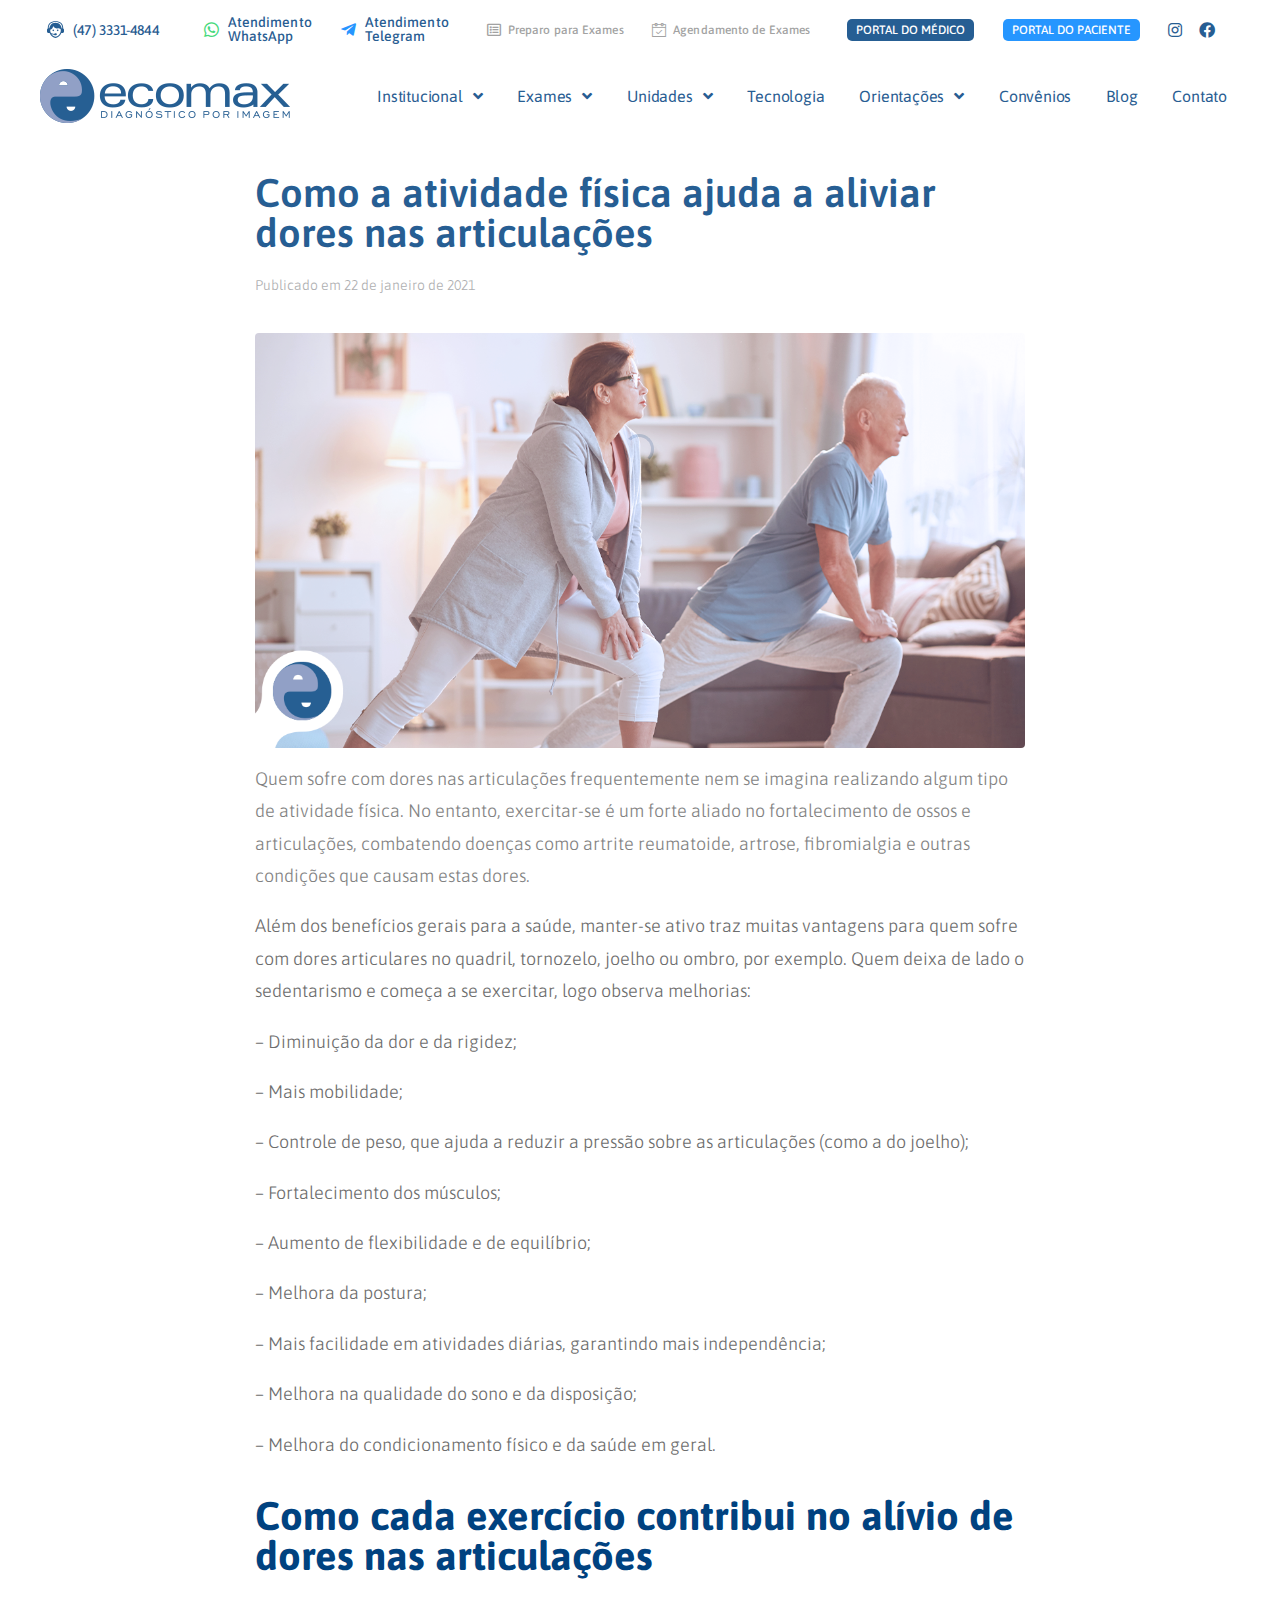
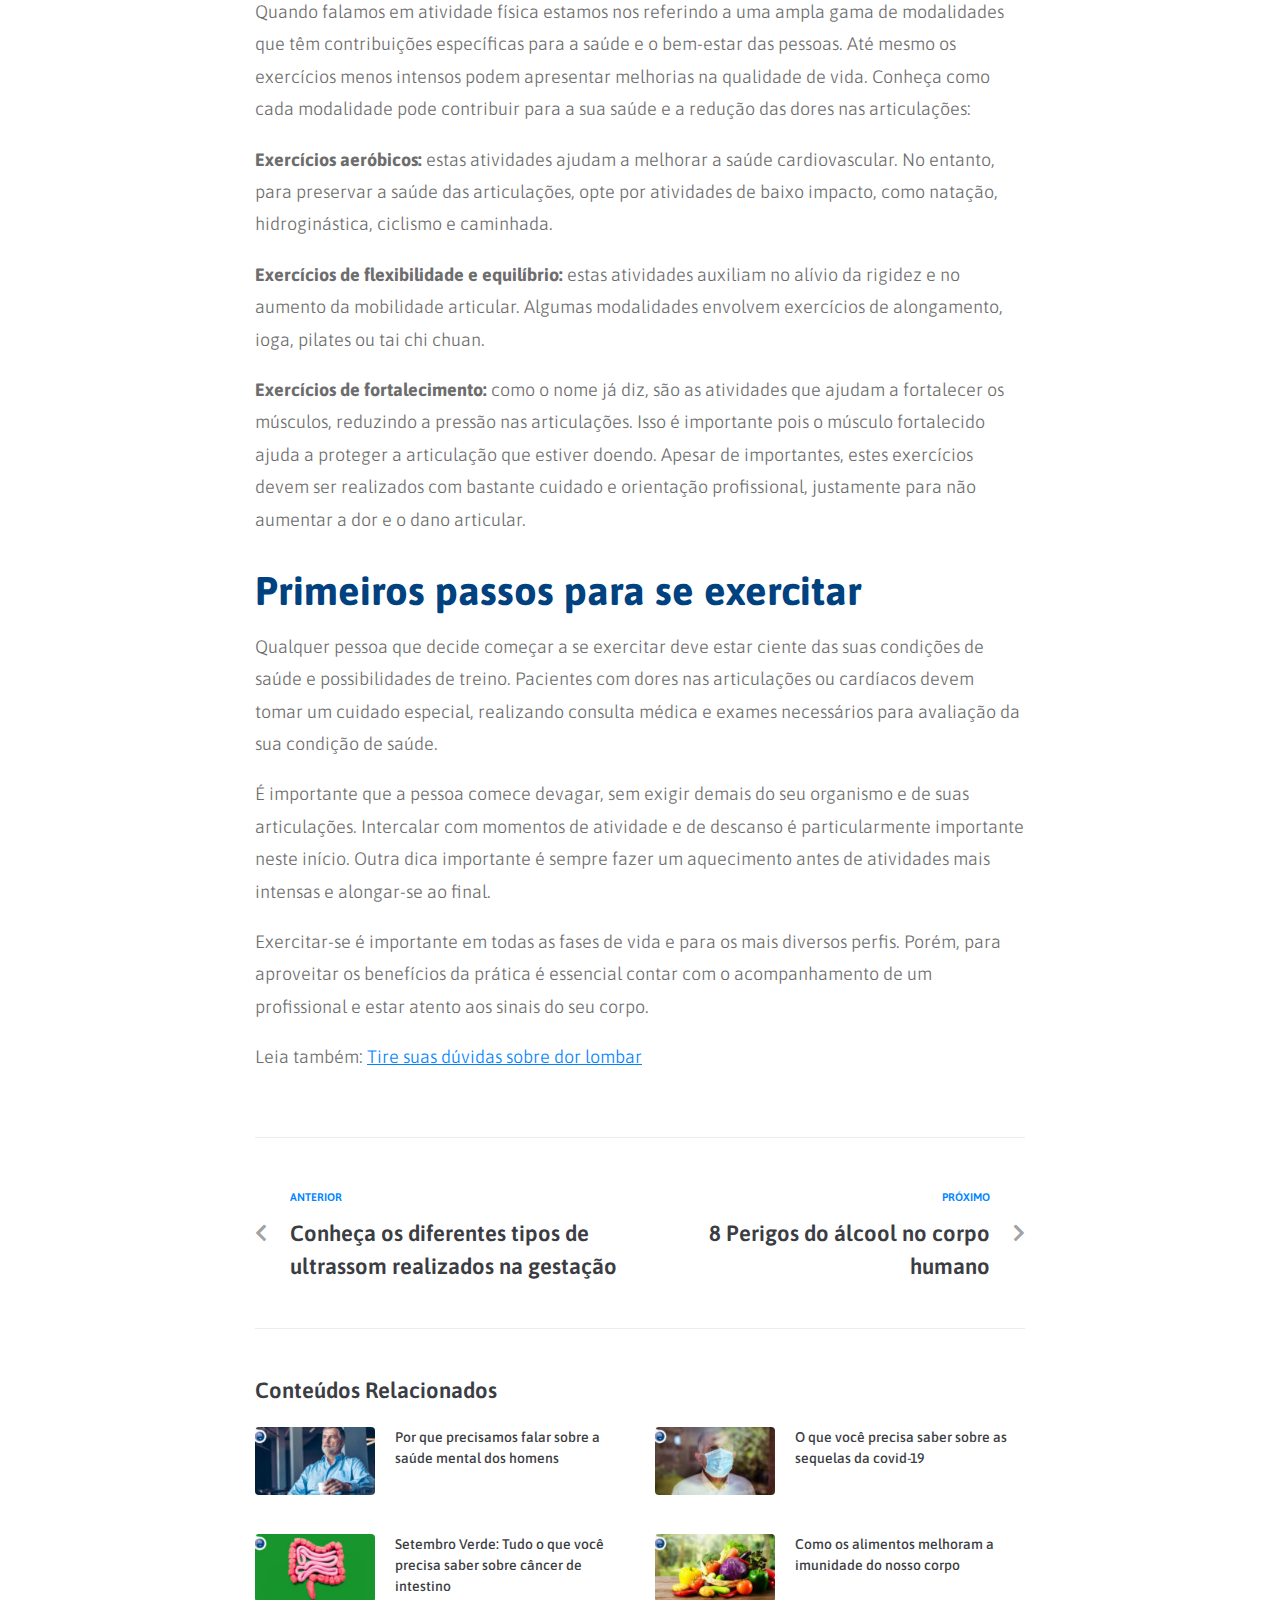
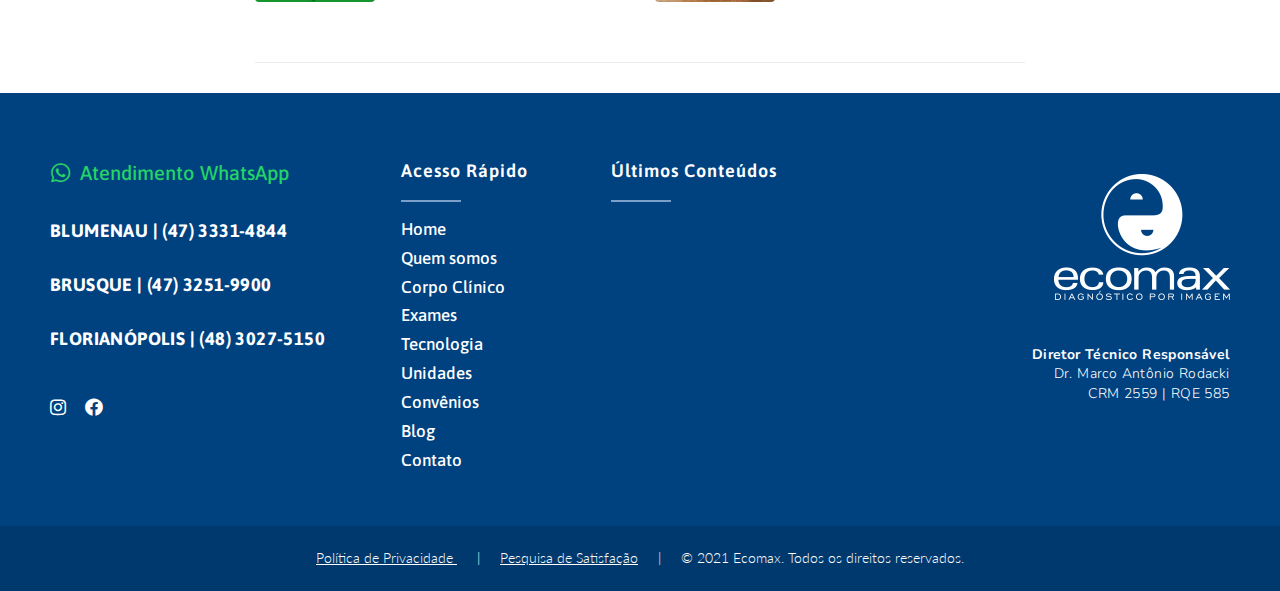
==== index.html @ 087c6f79 "added" ====
<!DOCTYPE html>
<html lang="pt-BR">
<head>
<meta charset="UTF-8">
<link rel="profile" href="https://gmpg.org/xfn/11">
<link rel="pingback" href="https://ecomax-cdi.com.br/xmlrpc.php">

<meta name="viewport" content="width=device-width, initial-scale=1" />
<meta name='robots' content='index, follow, max-image-preview:large, max-snippet:-1, max-video-preview:-1' />

	<title>Como a atividade física ajuda a aliviar dores nas articulações &ndash; Ecomax</title>
	<meta name="description" content="Quem sofre com dores nas articulações frequentemente nem se imagina realizando algum tipo de atividade física. No entanto, exercitar-se é um forte aliado no fortalecimento de ossos e articulações, combatendo doenças como artrite reumatoide, artrose, fibromialgia e outras condições que causam estas dores." />
	<link rel="canonical" href="index.html" />
	<meta property="og:locale" content="pt_BR" />
	<meta property="og:type" content="article" />
	<meta property="og:title" content="Como a atividade física ajuda a aliviar dores nas articulações &ndash; Ecomax" />
	<meta property="og:description" content="Quem sofre com dores nas articulações frequentemente nem se imagina realizando algum tipo de atividade física. No entanto, exercitar-se é um forte aliado no fortalecimento de ossos e articulações, combatendo doenças como artrite reumatoide, artrose, fibromialgia e outras condições que causam estas dores." />
	<meta property="og:site_name" content="Ecomax" />
	<meta property="article:published_time" content="2021-01-22T14:00:34+00:00" />
	<meta property="article:modified_time" content="2021-11-12T20:05:14+00:00" />
	<meta property="og:image" content="https://ecomax-cdi.com.br/wp-content/uploads/2021/01/2407.365-Exercicios-fisicos-e-saude-das-articulacoes-DestacadaV2APROVADO.png" />
	<meta property="og:image:width" content="1200" />
	<meta property="og:image:height" content="630" />
	<meta name="twitter:card" content="summary_large_image" />
	<meta name="twitter:label1" content="Escrito por" />
	<meta name="twitter:data1" content="blog-ecomax" />
	<meta name="twitter:label2" content="Est. tempo de leitura" />
	<meta name="twitter:data2" content="3 minutos" />
	<script type="application/ld+json" class="yoast-schema-graph">{"@context":"https://schema.org","@graph":[{"@type":"WebSite","@id":"https://ecomax-cdi.com.br/#website","url":"https://ecomax-cdi.com.br/","name":"Ecomax","description":"Diagn\u00f3stico por Imagem","potentialAction":[{"@type":"SearchAction","target":{"@type":"EntryPoint","urlTemplate":"https://ecomax-cdi.com.br/?s={search_term_string}"},"query-input":"required name=search_term_string"}],"inLanguage":"pt-BR"},{"@type":"ImageObject","@id":"https://ecomax-cdi.com.br/blog/como-a-atividade-fisica-ajuda-a-aliviar-dores-nas-articulacoes/#primaryimage","inLanguage":"pt-BR","url":"https://ecomax-cdi.com.br/wp-content/uploads/2021/01/2407.365-Exercicios-fisicos-e-saude-das-articulacoes-DestacadaV2APROVADO.png","contentUrl":"https://ecomax-cdi.com.br/wp-content/uploads/2021/01/2407.365-Exercicios-fisicos-e-saude-das-articulacoes-DestacadaV2APROVADO.png","width":1200,"height":630},{"@type":"WebPage","@id":"https://ecomax-cdi.com.br/blog/como-a-atividade-fisica-ajuda-a-aliviar-dores-nas-articulacoes/#webpage","url":"https://ecomax-cdi.com.br/blog/como-a-atividade-fisica-ajuda-a-aliviar-dores-nas-articulacoes/","name":"Como a atividade f\u00edsica ajuda a aliviar dores nas articula\u00e7\u00f5es &ndash; Ecomax","isPartOf":{"@id":"https://ecomax-cdi.com.br/#website"},"primaryImageOfPage":{"@id":"https://ecomax-cdi.com.br/blog/como-a-atividade-fisica-ajuda-a-aliviar-dores-nas-articulacoes/#primaryimage"},"datePublished":"2021-01-22T14:00:34+00:00","dateModified":"2021-11-12T20:05:14+00:00","author":{"@id":"https://ecomax-cdi.com.br/#/schema/person/6e5e1899a365f74d37b5eb1abf1fe47c"},"description":"Quem sofre com dores nas articula\u00e7\u00f5es frequentemente nem se imagina realizando algum tipo de atividade f\u00edsica. No entanto, exercitar-se \u00e9 um forte aliado no fortalecimento de ossos e articula\u00e7\u00f5es, combatendo doen\u00e7as como artrite reumatoide, artrose, fibromialgia e outras condi\u00e7\u00f5es que causam estas dores.","breadcrumb":{"@id":"https://ecomax-cdi.com.br/blog/como-a-atividade-fisica-ajuda-a-aliviar-dores-nas-articulacoes/#breadcrumb"},"inLanguage":"pt-BR","potentialAction":[{"@type":"ReadAction","target":["https://ecomax-cdi.com.br/blog/como-a-atividade-fisica-ajuda-a-aliviar-dores-nas-articulacoes/"]}]},{"@type":"BreadcrumbList","@id":"https://ecomax-cdi.com.br/blog/como-a-atividade-fisica-ajuda-a-aliviar-dores-nas-articulacoes/#breadcrumb","itemListElement":[{"@type":"ListItem","position":1,"name":"In\u00edcio","item":"https://ecomax-cdi.com.br/"},{"@type":"ListItem","position":2,"name":"Blog","item":"https://ecomax-cdi.com.br/blog/"},{"@type":"ListItem","position":3,"name":"Como a atividade f\u00edsica ajuda a aliviar dores nas articula\u00e7\u00f5es"}]},{"@type":"Person","@id":"https://ecomax-cdi.com.br/#/schema/person/6e5e1899a365f74d37b5eb1abf1fe47c","name":"blog-ecomax","url":"https://ecomax-cdi.com.br/blog/author/blog-ecomax/"}]}</script>
	

	<!-- Google Tag Manager -->
<script>(function(w,d,s,l,i){w[l]=w[l]||[];w[l].push({'gtm.start':
	new Date().getTime(),event:'gtm.js'});var f=d.getElementsByTagName(s)[0],
	j=d.createElement(s),dl=l!='dataLayer'?'&l='+l:'';j.async=true;j.src=
	'https://www.googletagmanager.com/gtm.js?id='+i+dl;f.parentNode.insertBefore(j,f);
	})(window,document,'script','dataLayer','GTM-KR2MFXG');</script>
	<!-- End Google Tag Manager -->


<link rel='dns-prefetch' href='https://fonts.googleapis.com/' />
<link rel='dns-prefetch' href='https://s.w.org/' />
<link rel="alternate" type="application/rss+xml" title="Feed para Ecomax &raquo;" href="https://ecomax-cdi.com.br/feed/" />
<link rel="alternate" type="application/rss+xml" title="Feed de comentários para Ecomax &raquo;" href="https://ecomax-cdi.com.br/comments/feed/" />
<link rel="alternate" type="application/rss+xml" title="Feed de comentários para Ecomax &raquo; Como a atividade física ajuda a aliviar dores nas articulações" href="feed/index.html" />
		<script type="text/javascript">
			window._wpemojiSettings = {"baseUrl":"https:\/\/s.w.org\/images\/core\/emoji\/13.1.0\/72x72\/","ext":".png","svgUrl":"https:\/\/s.w.org\/images\/core\/emoji\/13.1.0\/svg\/","svgExt":".svg","source":{"concatemoji":"https:\/\/ecomax-cdi.com.br\/wp-includes\/js\/wp-emoji-release.min.js?ver=5.8.2"}};
			!function(e,a,t){var n,r,o,i=a.createElement("canvas"),p=i.getContext&&i.getContext("2d");function s(e,t){var a=String.fromCharCode;p.clearRect(0,0,i.width,i.height),p.fillText(a.apply(this,e),0,0);e=i.toDataURL();return p.clearRect(0,0,i.width,i.height),p.fillText(a.apply(this,t),0,0),e===i.toDataURL()}function c(e){var t=a.createElement("script");t.src=e,t.defer=t.type="text/javascript",a.getElementsByTagName("head")[0].appendChild(t)}for(o=Array("flag","emoji"),t.supports={everything:!0,everythingExceptFlag:!0},r=0;r<o.length;r++)t.supports[o[r]]=function(e){if(!p||!p.fillText)return!1;switch(p.textBaseline="top",p.font="600 32px Arial",e){case"flag":return s([127987,65039,8205,9895,65039],[127987,65039,8203,9895,65039])?!1:!s([55356,56826,55356,56819],[55356,56826,8203,55356,56819])&&!s([55356,57332,56128,56423,56128,56418,56128,56421,56128,56430,56128,56423,56128,56447],[55356,57332,8203,56128,56423,8203,56128,56418,8203,56128,56421,8203,56128,56430,8203,56128,56423,8203,56128,56447]);case"emoji":return!s([10084,65039,8205,55357,56613],[10084,65039,8203,55357,56613])}return!1}(o[r]),t.supports.everything=t.supports.everything&&t.supports[o[r]],"flag"!==o[r]&&(t.supports.everythingExceptFlag=t.supports.everythingExceptFlag&&t.supports[o[r]]);t.supports.everythingExceptFlag=t.supports.everythingExceptFlag&&!t.supports.flag,t.DOMReady=!1,t.readyCallback=function(){t.DOMReady=!0},t.supports.everything||(n=function(){t.readyCallback()},a.addEventListener?(a.addEventListener("DOMContentLoaded",n,!1),e.addEventListener("load",n,!1)):(e.attachEvent("onload",n),a.attachEvent("onreadystatechange",function(){"complete"===a.readyState&&t.readyCallback()})),(n=t.source||{}).concatemoji?c(n.concatemoji):n.wpemoji&&n.twemoji&&(c(n.twemoji),c(n.wpemoji)))}(window,document,window._wpemojiSettings);
		</script>
		<style type="text/css">
img.wp-smiley,
img.emoji {
	display: inline !important;
	border: none !important;
	box-shadow: none !important;
	height: 1em !important;
	width: 1em !important;
	margin: 0 .07em !important;
	vertical-align: -0.1em !important;
	background: none !important;
	padding: 0 !important;
}
</style>
	<link rel='stylesheet' id='wp-block-library-css'  href='dist/block-library/style.min.css@ver=5.8.2.css' type='text/css' media='all' />
<link rel='stylesheet' id='contact-form-7-css'  href='contact-form-7/includes/css/styles.css@ver=5.5.2.css' type='text/css' media='all' />
<link rel='stylesheet' id='essential-grid-plugin-settings-css'  href='essential-grid/public/assets/css/settings.css@ver=3.0.4.css' type='text/css' media='all' />
<link rel='stylesheet' id='tp-fontello-css'  href='essential-grid/public/assets/font/fontello/css/fontello.css@ver=3.0.4.css' type='text/css' media='all' />
<link rel='stylesheet' id='rs-plugin-settings-css'  href='revslider/public/assets/css/rs6.css@ver=6.2.22.css' type='text/css' media='all' />
<style id='rs-plugin-settings-inline-css' type='text/css'>
#rs-demo-id {}
</style>
<link rel='stylesheet' id='monstroid2-parent-theme-style-css'  href='monstroid2/style.css@ver=5.8.2.css' type='text/css' media='all' />
<link rel='stylesheet' id='font-awesome-css'  href='elementor/assets/lib/font-awesome/css/font-awesome.min.css@ver=4.7.0.css' type='text/css' media='all' />
<link rel='stylesheet' id='magnific-popup-css'  href='monstroid2/assets/lib/magnific-popup/magnific-popup.min.css@ver=1.1.0.css' type='text/css' media='all' />
<link rel='stylesheet' id='jquery-swiper-css'  href='monstroid2/assets/lib/swiper/swiper.min.css@ver=4.3.3.css' type='text/css' media='all' />
<link rel='stylesheet' id='monstroid2-theme-style-css'  href='monstroid2-child/style.css@ver=1.1.9.css' type='text/css' media='all' />
<style id='monstroid2-theme-style-inline-css' type='text/css'>
/* #Typography */body {font-style: normal;font-weight: 300;font-size: 19px;line-height: 1.8;font-family: Asap, sans-serif;letter-spacing: 0px;text-align: left;color: #6d6d6d;}h1,.h1-style {font-style: normal;font-weight: 600;font-size: 32px;line-height: 1;font-family: Asap, sans-serif;letter-spacing: 0px;text-align: inherit;color: #004280;}h2,.h2-style {font-style: normal;font-weight: 600;font-size: 24px;line-height: 1;font-family: Asap, sans-serif;letter-spacing: 0px;text-align: inherit;color: #004280;}h3,.h3-style {font-style: normal;font-weight: 600;font-size: 21px;line-height: 1;font-family: Asap, sans-serif;letter-spacing: 0px;text-align: inherit;color: #004280;}h4,.h4-style {font-style: normal;font-weight: 600;font-size: 22px;line-height: 1.5;font-family: Asap, sans-serif;letter-spacing: 0px;text-align: inherit;color: #3b3d42;}h5,.h5-style {font-style: normal;font-weight: 600;font-size: 20px;line-height: 1.5;font-family: Asap, sans-serif;letter-spacing: 0px;text-align: inherit;color: #3b3d42;}h6,.h6-style {font-style: normal;font-weight: 500;font-size: 14px;line-height: 1.5;font-family: Asap, sans-serif;letter-spacing: 0px;text-align: inherit;color: #3b3d42;}@media (min-width: 1200px) {h1,.h1-style { font-size: 52px; }h2,.h2-style { font-size: 40px; }h3,.h3-style { font-size: 28px; }}a,h1 a:hover,h2 a:hover,h3 a:hover,h4 a:hover,h5 a:hover,h6 a:hover { color: #0084ff; }a:hover { color: #004280; }blockquote {color: #004280;}/* #Header */.site-header__wrap {background-color: #ffffff;background-repeat: repeat;background-position: center top;background-attachment: scroll;;}/* ##Top Panel */.top-panel {color: #a1a2a4;background-color: #ffffff;}/* #Main Menu */.main-navigation {font-style: normal;font-weight: 400;font-size: 14px;line-height: 1.4;font-family: Roboto, sans-serif;letter-spacing: 0px;}.main-navigation a,.menu-item-has-children:before {color: #a1a2a4;}.main-navigation a:hover,.main-navigation .current_page_item>a,.main-navigation .current-menu-item>a,.main-navigation .current_page_ancestor>a,.main-navigation .current-menu-ancestor>a {color: #004280;}/* #Mobile Menu */.mobile-menu-toggle-button {color: #ffffff;background-color: #004280;}/* #Social */.social-list a {color: #a1a2a4;}.social-list a:hover {color: #004280;}/* #Breadcrumbs */.breadcrumbs_item {font-style: normal;font-weight: 400;font-size: 11px;line-height: 1.5;font-family: Roboto, sans-serif;letter-spacing: 0px;}.breadcrumbs_item_sep,.breadcrumbs_item_link {color: #a1a2a4;}.breadcrumbs_item_link:hover {color: #004280;}/* #Post navigation */.post-navigation i {color: #a1a2a4;}.post-navigation .nav-links a:hover .post-title,.post-navigation .nav-links a:hover .nav-text {color: #0084ff;}.post-navigation .nav-links a:hover i {color: #004280;}/* #Pagination */.pagination .page-numbers,.page-links > span,.page-links > a {color: #a1a2a4;}.pagination a.page-numbers:hover,.pagination .page-numbers.current,.page-links > a:hover,.page-links > span {color: #004280;}.pagination .next,.pagination .prev {color: #0084ff;}.pagination .next:hover,.pagination .prev:hover {color: #004280;}/* #Button Appearance Styles (regular scheme) */.btn,button,input[type='button'],input[type='reset'],input[type='submit'] {font-style: normal;font-weight: 900;font-size: 11px;line-height: 1;font-family: Roboto, sans-serif;letter-spacing: 1px;color: #ffffff;background-color: #004280;}.btn:hover,button:hover,input[type='button']:hover,input[type='reset']:hover,input[type='submit']:hover,input[type='reset']:hover {color: #ffffff;background-color: rgb(38,104,166);}.btn.invert-button {color: #ffffff;}.btn.invert-button:hover {color: #ffffff;border-color: #004280;background-color: #004280;}input,optgroup,select,textarea {font-size: 19px;}/* #Comment, Contact, Password Forms */.comment-form .submit,.wpcf7-submit,.post-password-form label + input {font-style: normal;font-weight: 900;font-size: 11px;line-height: 1;font-family: Roboto, sans-serif;letter-spacing: 1px;color: #ffffff;background-color: #004280;}.comment-form .submit:hover,.wpcf7-submit:hover,.post-password-form label + input:hover {color: #ffffff;background-color: rgb(38,104,166);}.comment-reply-title {font-style: normal;font-weight: 600;font-size: 22px;line-height: 1.5;font-family: Asap, sans-serif;letter-spacing: 0px;color: #3b3d42;}/* Cookies consent */.comment-form-cookies-consent input[type='checkbox']:checked ~ label[for=wp-comment-cookies-consent]:before {color: #ffffff;border-color: #004280;background-color: #004280;}/* #Comment Reply Link */#cancel-comment-reply-link {color: #0084ff;}#cancel-comment-reply-link:hover {color: #004280;}/* #Comment item */.comment-body .fn {font-style: normal;font-weight: 500;font-size: 14px;line-height: 1.5;font-family: Asap, sans-serif;letter-spacing: 0px;color: #3b3d42;}.comment-date__time {color: #a1a2a4;}.comment-reply-link {font-style: normal;font-weight: 900;font-size: 11px;line-height: 1;font-family: Roboto, sans-serif;letter-spacing: 1px;}/* #Input Placeholders */::-webkit-input-placeholder { color: #a1a2a4; }::-moz-placeholder{ color: #a1a2a4; }:-moz-placeholder{ color: #a1a2a4; }:-ms-input-placeholder{ color: #a1a2a4; }/* #Entry Meta */.posted-on,.cat-links,.byline,.tags-links {color: #a1a2a4;}.comments-button {color: #a1a2a4;}.comments-button:hover {color: #ffffff;background-color: #004280;}.btn-style .post-categories a {color: #ffffff;background-color: #004280;}.btn-style .post-categories a:hover {color: #ffffff;background-color: rgb(38,104,166);}.sticky-label {color: #ffffff;background-color: #004280;}/* Posts List Item Invert */.invert-hover.has-post-thumbnail:hover,.invert-hover.has-post-thumbnail:hover .posted-on,.invert-hover.has-post-thumbnail:hover .cat-links,.invert-hover.has-post-thumbnail:hover .byline,.invert-hover.has-post-thumbnail:hover .tags-links,.invert-hover.has-post-thumbnail:hover .entry-meta,.invert-hover.has-post-thumbnail:hover a,.invert-hover.has-post-thumbnail:hover .btn-icon,.invert-item.has-post-thumbnail,.invert-item.has-post-thumbnail .posted-on,.invert-item.has-post-thumbnail .cat-links,.invert-item.has-post-thumbnail .byline,.invert-item.has-post-thumbnail .tags-links,.invert-item.has-post-thumbnail .entry-meta,.invert-item.has-post-thumbnail a,.invert-item.has-post-thumbnail .btn:hover,.invert-item.has-post-thumbnail .btn-style .post-categories a:hover,.invert,.invert .entry-title,.invert a,.invert .byline,.invert .posted-on,.invert .cat-links,.invert .tags-links {color: #ffffff;}.invert-hover.has-post-thumbnail:hover a:hover,.invert-hover.has-post-thumbnail:hover .btn-icon:hover,.invert-item.has-post-thumbnail a:hover,.invert a:hover {color: #0084ff;}.invert-hover.has-post-thumbnail .btn,.invert-item.has-post-thumbnail .comments-button,.posts-list--default.list-style-v10 .invert.default-item .comments-button{color: #ffffff;background-color: #004280;}.invert-hover.has-post-thumbnail .btn:hover,.invert-item.has-post-thumbnail .comments-button:hover,.posts-list--default.list-style-v10 .invert.default-item .comments-button:hover {color: #0084ff;background-color: #ffffff;}/* Default Posts List */.list-style-v8 .comments-link {color: #a1a2a4;}.list-style-v8 .comments-link:hover {color: #004280;}/* Creative Posts List */.creative-item .entry-title a:hover {color: #0084ff;}.list-style-default .creative-item a,.creative-item .btn-icon {color: #a1a2a4;}.list-style-default .creative-item a:hover,.creative-item .btn-icon:hover {color: #0084ff;}.list-style-default .creative-item .btn,.list-style-default .creative-item .btn:hover,.list-style-default .creative-item .comments-button:hover {color: #ffffff;}.creative-item__title-first-letter {font-style: normal;font-weight: 600;font-family: Asap, sans-serif;color: #004280;}.posts-list--creative.list-style-v10 .creative-item:before {background-color: #004280;box-shadow: 0px 0px 0px 8px rgba(0,66,128,0.25);}.posts-list--creative.list-style-v10 .creative-item__post-date {font-style: normal;font-weight: 600;font-size: 22px;line-height: 1.5;font-family: Asap, sans-serif;letter-spacing: 0px;color: #0084ff;}.posts-list--creative.list-style-v10 .creative-item__post-date a {color: #0084ff;}.posts-list--creative.list-style-v10 .creative-item__post-date a:hover {color: #004280;}/* Creative Posts List style-v2 */.list-style-v2 .creative-item .entry-title,.list-style-v9 .creative-item .entry-title {font-style: normal;font-weight: 600;font-size: 22px;line-height: 1.5;font-family: Asap, sans-serif;letter-spacing: 0px;}/* Image Post Format */.post_format-post-format-image .post-thumbnail__link:before {color: #ffffff;background-color: #004280;}/* Gallery Post Format */.post_format-post-format-gallery .swiper-button-prev,.post_format-post-format-gallery .swiper-button-next {color: #a1a2a4;}.post_format-post-format-gallery .swiper-button-prev:hover,.post_format-post-format-gallery .swiper-button-next:hover {color: #004280;}/* Link Post Format */.post_format-post-format-quote .post-format-quote {color: #ffffff;background-color: #004280;}.post_format-post-format-quote .post-format-quote:before {color: #004280;background-color: #ffffff;}/* Post Author */.post-author__title a {color: #0084ff;}.post-author__title a:hover {color: #004280;}.invert .post-author__title a {color: #ffffff;}.invert .post-author__title a:hover {color: #0084ff;}/* Single Post */.single-post blockquote {border-color: #004280;}.single-post:not(.post-template-single-layout-4):not(.post-template-single-layout-7) .tags-links a:hover {color: #ffffff;border-color: #004280;background-color: #004280;}.single-header-3 .post-author .byline,.single-header-4 .post-author .byline,.single-header-5 .post-author .byline {font-style: normal;font-weight: 600;font-size: 22px;line-height: 1.5;font-family: Asap, sans-serif;letter-spacing: 0px;}.single-header-8,.single-header-10 .entry-header {background-color: #004280;}.single-header-8.invert a:hover,.single-header-10.invert a:hover {color: rgba(255,255,255,0.5);}.single-header-3 a.comments-button,.single-header-10 a.comments-button {border: 1px solid #ffffff;}.single-header-3 a.comments-button:hover,.single-header-10 a.comments-button:hover {color: #0084ff;background-color: #ffffff;}/* Page preloader */.page-preloader {border-top-color: #004280;border-right-color: #004280;}/* Logo */.site-logo__link,.site-logo__link:hover {color: #004280;}/* Page title */.page-title {font-style: normal;font-weight: 600;font-size: 24px;line-height: 1;font-family: Asap, sans-serif;letter-spacing: 0px;color: #004280;}@media (min-width: 1200px) {.page-title { font-size: 40px; }}/* Grid Posts List */.posts-list.list-style-v3 .comments-link {border-color: #0084ff;}.posts-list.list-style-v4 .comments-link {color: #a1a2a4;}.posts-list.list-style-v4 .posts-list__item.grid-item .grid-item-wrap .comments-link{background-color: #ffffff;}.posts-list.list-style-v4 .posts-list__item.grid-item .grid-item-wrap .comments-link:hover {color: #ffffff;background-color: #0084ff;}/* Posts List Grid Item Invert */.grid-item-wrap.invert,.grid-item-wrap.invert .posted-on,.grid-item-wrap.invert .cat-links,.grid-item-wrap.invert .byline,.grid-item-wrap.invert .tags-links,.grid-item-wrap.invert .entry-meta,.grid-item-wrap.invert a,.grid-item-wrap.invert .btn-icon,.grid-item-wrap.invert .comments-button {color: #ffffff;}/* Posts List Grid-5 Item Invert */.list-style-v5 .grid-item-wrap.invert .posted-on,.list-style-v5 .grid-item-wrap.invert .cat-links,.list-style-v5 .grid-item-wrap.invert .byline,.list-style-v5 .grid-item-wrap.invert .tags-links,.list-style-v5 .grid-item-wrap.invert .posted-on a,.list-style-v5 .grid-item-wrap.invert .cat-links a,.list-style-v5 .grid-item-wrap.invert .tags-links a,.list-style-v5 .grid-item-wrap.invert .byline a,.list-style-v5 .grid-item-wrap.invert .comments-link,.list-style-v5 .grid-item-wrap.invert .entry-title a:hover {color: #004280;}.list-style-v5 .grid-item-wrap.invert .posted-on a:hover,.list-style-v5 .grid-item-wrap.invert .cat-links a:hover,.list-style-v5 .grid-item-wrap.invert .tags-links a:hover,.list-style-v5 .grid-item-wrap.invert .byline a:hover,.list-style-v5 .grid-item-wrap.invert .comments-link:hover {color: #ffffff;}/* Posts List Grid-6 Item Invert */.posts-list.list-style-v6 .posts-list__item.grid-item .grid-item-wrap .cat-links a,.posts-list.list-style-v7 .posts-list__item.grid-item .grid-item-wrap .cat-links a {color: #ffffff;background-color: #0084ff;}.posts-list.list-style-v6 .posts-list__item.grid-item .grid-item-wrap .cat-links a:hover,.posts-list.list-style-v7 .posts-list__item.grid-item .grid-item-wrap .cat-links a:hover {color: #ffffff;background-color: rgb(38,104,166);}.posts-list.list-style-v9 .posts-list__item.grid-item .grid-item-wrap .entry-header .entry-title {font-weight : 300;}/* Grid 7 */.list-style-v7 .grid-item-wrap.invert .posted-on a:hover,.list-style-v7 .grid-item-wrap.invert .cat-links a:hover,.list-style-v7 .grid-item-wrap.invert .tags-links a:hover,.list-style-v7 .grid-item-wrap.invert .byline a:hover,.list-style-v7 .grid-item-wrap.invert .comments-link:hover,.list-style-v7 .grid-item-wrap.invert .entry-title a:hover,.list-style-v6 .grid-item-wrap.invert .posted-on a:hover,.list-style-v6 .grid-item-wrap.invert .cat-links a:hover,.list-style-v6 .grid-item-wrap.invert .tags-links a:hover,.list-style-v6 .grid-item-wrap.invert .byline a:hover,.list-style-v6 .grid-item-wrap.invert .comments-link:hover,.list-style-v6 .grid-item-wrap.invert .entry-title a:hover {color: #004280;}.list-style-v7 .grid-item-wrap.invert .posted-on,.list-style-v7 .grid-item-wrap.invert .cat-links,.list-style-v7 .grid-item-wrap.invert .byline,.list-style-v7 .grid-item-wrap.invert .tags-links,.list-style-v7 .grid-item-wrap.invert .posted-on a,.list-style-v7 .grid-item-wrap.invert .cat-links a,.list-style-v7 .grid-item-wrap.invert .tags-links a,.list-style-v7 .grid-item-wrap.invert .byline a,.list-style-v7 .grid-item-wrap.invert .comments-link,.list-style-v7 .grid-item-wrap.invert .entry-title a,.list-style-v7 .grid-item-wrap.invert .entry-content p,.list-style-v6 .grid-item-wrap.invert .posted-on,.list-style-v6 .grid-item-wrap.invert .cat-links,.list-style-v6 .grid-item-wrap.invert .byline,.list-style-v6 .grid-item-wrap.invert .tags-links,.list-style-v6 .grid-item-wrap.invert .posted-on a,.list-style-v6 .grid-item-wrap.invert .cat-links a,.list-style-v6 .grid-item-wrap.invert .tags-links a,.list-style-v6 .grid-item-wrap.invert .byline a,.list-style-v6 .grid-item-wrap.invert .comments-link,.list-style-v6 .grid-item-wrap.invert .entry-title a,.list-style-v6 .grid-item-wrap.invert .entry-content p {color: #ffffff;}.posts-list.list-style-v7 .grid-item .grid-item-wrap .entry-footer .comments-link:hover,.posts-list.list-style-v6 .grid-item .grid-item-wrap .entry-footer .comments-link:hover,.posts-list.list-style-v6 .posts-list__item.grid-item .grid-item-wrap .btn:hover,.posts-list.list-style-v7 .posts-list__item.grid-item .grid-item-wrap .btn:hover {color: #004280;border-color: #004280;}.posts-list.list-style-v10 .grid-item-inner .space-between-content .comments-link {color: #a1a2a4;}.posts-list.list-style-v10 .grid-item-inner .space-between-content .comments-link:hover {color: #004280;}.posts-list.list-style-v10 .posts-list__item.justify-item .justify-item-inner .entry-title a {color: #6d6d6d;}.posts-list.posts-list--vertical-justify.list-style-v10 .posts-list__item.justify-item .justify-item-inner .entry-title a:hover{color: #ffffff;background-color: #004280;}.posts-list.list-style-v5 .posts-list__item.justify-item .justify-item-inner.invert .cat-links a:hover,.posts-list.list-style-v8 .posts-list__item.justify-item .justify-item-inner.invert .cat-links a:hover {color: #ffffff;background-color: rgb(38,104,166);}.posts-list.list-style-v5 .posts-list__item.justify-item .justify-item-inner.invert .cat-links a,.posts-list.list-style-v8 .posts-list__item.justify-item .justify-item-inner.invert .cat-links a{color: #ffffff;background-color: #0084ff;}.list-style-v8 .justify-item-inner.invert .posted-on,.list-style-v8 .justify-item-inner.invert .cat-links,.list-style-v8 .justify-item-inner.invert .byline,.list-style-v8 .justify-item-inner.invert .tags-links,.list-style-v8 .justify-item-inner.invert .posted-on a,.list-style-v8 .justify-item-inner.invert .cat-links a,.list-style-v8 .justify-item-inner.invert .tags-links a,.list-style-v8 .justify-item-inner.invert .byline a,.list-style-v8 .justify-item-inner.invert .comments-link,.list-style-v8 .justify-item-inner.invert .entry-title a,.list-style-v8 .justify-item-inner.invert .entry-content p,.list-style-v5 .justify-item-inner.invert .posted-on,.list-style-v5 .justify-item-inner.invert .cat-links,.list-style-v5 .justify-item-inner.invert .byline,.list-style-v5 .justify-item-inner.invert .tags-links,.list-style-v5 .justify-item-inner.invert .posted-on a,.list-style-v5 .justify-item-inner.invert .cat-links a,.list-style-v5 .justify-item-inner.invert .tags-links a,.list-style-v5 .justify-item-inner.invert .byline a,.list-style-v5 .justify-item-inner.invert .comments-link,.list-style-v5 .justify-item-inner.invert .entry-title a,.list-style-v5 .justify-item-inner.invert .entry-content p,.list-style-v4 .justify-item-inner.invert .posted-on:hover,.list-style-v4 .justify-item-inner.invert .cat-links,.list-style-v4 .justify-item-inner.invert .byline,.list-style-v4 .justify-item-inner.invert .tags-links,.list-style-v4 .justify-item-inner.invert .posted-on a,.list-style-v4 .justify-item-inner.invert .cat-links a,.list-style-v4 .justify-item-inner.invert .tags-links a,.list-style-v4 .justify-item-inner.invert .byline a,.list-style-v4 .justify-item-inner.invert .comments-link,.list-style-v4 .justify-item-inner.invert .entry-title a,.list-style-v4 .justify-item-inner.invert .entry-content p {color: #ffffff;}.list-style-v8 .justify-item-inner.invert .posted-on a:hover,.list-style-v8 .justify-item-inner.invert .cat-links a:hover,.list-style-v8 .justify-item-inner.invert .tags-links a:hover,.list-style-v8 .justify-item-inner.invert .byline a:hover,.list-style-v8 .justify-item-inner.invert .comments-link:hover,.list-style-v8 .justify-item-inner.invert .entry-title a:hover,.list-style-v5 .justify-item-inner.invert .posted-on a:hover,.list-style-v5 .justify-item-inner.invert .cat-links a:hover,.list-style-v5 .justify-item-inner.invert .tags-links a:hover,.list-style-v5 .justify-item-inner.invert .byline a:hover,.list-style-v5 .justify-item-inner.invert .entry-title a:hover,.list-style-v4 .justify-item-inner.invert .posted-on a,.list-style-v4 .justify-item-inner.invert .cat-links a:hover,.list-style-v4 .justify-item-inner.invert .tags-links a:hover,.list-style-v4 .justify-item-inner.invert .byline a:hover,.list-style-v4 .justify-item-inner.invert .comments-link:hover,.list-style-v4 .justify-item-inner.invert .entry-title a:hover{color: #004280;}.posts-list.list-style-v5 .justify-item .justify-item-wrap .entry-footer .comments-link:hover {border-color: #004280;}.list-style-v4 .justify-item-inner.invert .btn:hover,.list-style-v6 .justify-item-wrap.invert .btn:hover,.list-style-v8 .justify-item-inner.invert .btn:hover {color: #ffffff;}.posts-list.posts-list--vertical-justify.list-style-v5 .posts-list__item.justify-item .justify-item-wrap .entry-footer .comments-link:hover,.posts-list.posts-list--vertical-justify.list-style-v5 .posts-list__item.justify-item .justify-item-wrap .entry-footer .btn:hover {color: #004280;border-color: #004280;}/* masonry Posts List */.posts-list.list-style-v3 .comments-link {border-color: #0084ff;}.posts-list.list-style-v4 .comments-link {color: #a1a2a4;}.posts-list.list-style-v4 .posts-list__item.masonry-item .masonry-item-wrap .comments-link{background-color: #ffffff;}.posts-list.list-style-v4 .posts-list__item.masonry-item .masonry-item-wrap .comments-link:hover {color: #ffffff;background-color: #0084ff;}/* Posts List masonry Item Invert */.masonry-item-wrap.invert,.masonry-item-wrap.invert .posted-on,.masonry-item-wrap.invert .cat-links,.masonry-item-wrap.invert .byline,.masonry-item-wrap.invert .tags-links,.masonry-item-wrap.invert .entry-meta,.masonry-item-wrap.invert a,.masonry-item-wrap.invert .btn-icon,.masonry-item-wrap.invert .comments-button {color: #ffffff;}/* Posts List masonry-5 Item Invert */.list-style-v5 .masonry-item-wrap.invert .posted-on,.list-style-v5 .masonry-item-wrap.invert .cat-links,.list-style-v5 .masonry-item-wrap.invert .byline,.list-style-v5 .masonry-item-wrap.invert .tags-links,.list-style-v5 .masonry-item-wrap.invert .posted-on a,.list-style-v5 .masonry-item-wrap.invert .cat-links a,.list-style-v5 .masonry-item-wrap.invert .tags-links a,.list-style-v5 .masonry-item-wrap.invert .byline a,.list-style-v5 .masonry-item-wrap.invert .comments-link,.list-style-v5 .masonry-item-wrap.invert .entry-title a:hover {color: #004280;}.list-style-v5 .masonry-item-wrap.invert .posted-on a:hover,.list-style-v5 .masonry-item-wrap.invert .cat-links a:hover,.list-style-v5 .masonry-item-wrap.invert .tags-links a:hover,.list-style-v5 .masonry-item-wrap.invert .byline a:hover,.list-style-v5 .masonry-item-wrap.invert .comments-link:hover {color: #ffffff;}.posts-list.list-style-v10 .masonry-item-inner .space-between-content .comments-link {color: #a1a2a4;}.posts-list.list-style-v10 .masonry-item-inner .space-between-content .comments-link:hover {color: #004280;}.widget_recent_entries a,.widget_recent_comments a {font-style: normal;font-weight: 500;font-size: 14px;line-height: 1.5;font-family: Asap, sans-serif;letter-spacing: 0px;color: #3b3d42;}.widget_recent_entries a:hover,.widget_recent_comments a:hover {color: #0084ff;}.widget_recent_entries .post-date,.widget_recent_comments .recentcomments {color: #a1a2a4;}.widget_recent_comments .comment-author-link a {color: #a1a2a4;}.widget_recent_comments .comment-author-link a:hover {color: #0084ff;}.widget_calendar th,.widget_calendar caption {color: #004280;}.widget_calendar tbody td a {color: #6d6d6d;}.widget_calendar tbody td a:hover {color: #ffffff;background-color: #004280;}.widget_calendar tfoot td a {color: #a1a2a4;}.widget_calendar tfoot td a:hover {color: #004280;}/* Preloader */.jet-smart-listing-wrap.jet-processing + div.jet-smart-listing-loading,div.wpcf7 .ajax-loader {border-top-color: #004280;border-right-color: #004280;}/*--------------------------------------------------------------## Ecwid Plugin Styles--------------------------------------------------------------*//* Product Title, Product Price amount */html#ecwid_html body#ecwid_body .ec-size .ec-wrapper .ec-store .grid-product__title-inner,html#ecwid_html body#ecwid_body .ec-size .ec-wrapper .ec-store .grid__products .grid-product__image ~ .grid-product__price .grid-product__price-amount,html#ecwid_html body#ecwid_body .ec-size .ec-wrapper .ec-store .grid__products .grid-product__image ~ .grid-product__title .grid-product__price-amount,html#ecwid_html body#ecwid_body .ec-size .ec-store .grid__products--medium-items.grid__products--layout-center .grid-product__price-compare,html#ecwid_html body#ecwid_body .ec-size .ec-store .grid__products--medium-items .grid-product__details,html#ecwid_html body#ecwid_body .ec-size .ec-store .grid__products--medium-items .grid-product__sku,html#ecwid_html body#ecwid_body .ec-size .ec-store .grid__products--medium-items .grid-product__sku-hover,html#ecwid_html body#ecwid_body .ec-size .ec-store .grid__products--medium-items .grid-product__tax,html#ecwid_html body#ecwid_body .ec-size .ec-wrapper .ec-store .form__msg,html#ecwid_html body#ecwid_body .ec-size.ec-size--l .ec-wrapper .ec-store h1,html#ecwid_html body#ecwid_body.page .ec-size .ec-wrapper .ec-store .product-details__product-title,html#ecwid_html body#ecwid_body.page .ec-size .ec-wrapper .ec-store .product-details__product-price,html#ecwid_html body#ecwid_body .ec-size .ec-wrapper .ec-store .product-details-module__title,html#ecwid_html body#ecwid_body .ec-size .ec-wrapper .ec-store .ec-cart-summary__row--total .ec-cart-summary__title,html#ecwid_html body#ecwid_body .ec-size .ec-wrapper .ec-store .ec-cart-summary__row--total .ec-cart-summary__price,html#ecwid_html body#ecwid_body .ec-size .ec-wrapper .ec-store .grid__categories * {font-style: normal;font-weight: 500;line-height: 1.5;font-family: Asap, sans-serif;letter-spacing: 0px;}html#ecwid_html body#ecwid_body .ecwid .ec-size .ec-wrapper .ec-store .product-details__product-description {font-style: normal;font-weight: 300;font-size: 19px;line-height: 1.8;font-family: Asap, sans-serif;letter-spacing: 0px;text-align: left;color: #6d6d6d;}html#ecwid_html body#ecwid_body .ec-size .ec-wrapper .ec-store .grid-product__title-inner,html#ecwid_html body#ecwid_body .ec-size .ec-wrapper .ec-store .grid__products .grid-product__image ~ .grid-product__price .grid-product__price-amount,html#ecwid_html body#ecwid_body .ec-size .ec-wrapper .ec-store .grid__products .grid-product__image ~ .grid-product__title .grid-product__price-amount,html#ecwid_html body#ecwid_body .ec-size .ec-store .grid__products--medium-items.grid__products--layout-center .grid-product__price-compare,html#ecwid_html body#ecwid_body .ec-size .ec-store .grid__products--medium-items .grid-product__details,html#ecwid_html body#ecwid_body .ec-size .ec-store .grid__products--medium-items .grid-product__sku,html#ecwid_html body#ecwid_body .ec-size .ec-store .grid__products--medium-items .grid-product__sku-hover,html#ecwid_html body#ecwid_body .ec-size .ec-store .grid__products--medium-items .grid-product__tax,html#ecwid_html body#ecwid_body .ec-size .ec-wrapper .ec-store .product-details-module__title,html#ecwid_html body#ecwid_body.page .ec-size .ec-wrapper .ec-store .product-details__product-price,html#ecwid_html body#ecwid_body.page .ec-size .ec-wrapper .ec-store .product-details__product-title,html#ecwid_html body#ecwid_body .ec-size .ec-wrapper .ec-store .form-control__text,html#ecwid_html body#ecwid_body .ec-size .ec-wrapper .ec-store .form-control__textarea,html#ecwid_html body#ecwid_body .ec-size .ec-wrapper .ec-store .ec-link,html#ecwid_html body#ecwid_body .ec-size .ec-wrapper .ec-store .ec-link:visited,html#ecwid_html body#ecwid_body .ec-size .ec-wrapper .ec-store input[type="radio"].form-control__radio:checked+.form-control__radio-view::after {color: #0084ff;}html#ecwid_html body#ecwid_body .ec-size .ec-wrapper .ec-store .ec-link:hover {color: #004280;}/* Product Title, Price small state */html#ecwid_html body#ecwid_body .ec-size .ec-wrapper .ec-store .grid__products--small-items .grid-product__title-inner,html#ecwid_html body#ecwid_body .ec-size .ec-wrapper .ec-store .grid__products--small-items .grid-product__price-hover .grid-product__price-amount,html#ecwid_html body#ecwid_body .ec-size .ec-wrapper .ec-store .grid__products--small-items .grid-product__image ~ .grid-product__price .grid-product__price-amount,html#ecwid_html body#ecwid_body .ec-size .ec-wrapper .ec-store .grid__products--small-items .grid-product__image ~ .grid-product__title .grid-product__price-amount,html#ecwid_html body#ecwid_body .ec-size .ec-wrapper .ec-store .grid__products--small-items.grid__products--layout-center .grid-product__price-compare,html#ecwid_html body#ecwid_body .ec-size .ec-wrapper .ec-store .grid__products--small-items .grid-product__details,html#ecwid_html body#ecwid_body .ec-size .ec-wrapper .ec-store .grid__products--small-items .grid-product__sku,html#ecwid_html body#ecwid_body .ec-size .ec-wrapper .ec-store .grid__products--small-items .grid-product__sku-hover,html#ecwid_html body#ecwid_body .ec-size .ec-wrapper .ec-store .grid__products--small-items .grid-product__tax {font-size: 12px;}/* Product Title, Price medium state */html#ecwid_html body#ecwid_body .ec-size .ec-wrapper .ec-store .grid__products--medium-items .grid-product__title-inner,html#ecwid_html body#ecwid_body .ec-size .ec-wrapper .ec-store .grid__products--medium-items .grid-product__price-hover .grid-product__price-amount,html#ecwid_html body#ecwid_body .ec-size .ec-wrapper .ec-store .grid__products--medium-items .grid-product__image ~ .grid-product__price .grid-product__price-amount,html#ecwid_html body#ecwid_body .ec-size .ec-wrapper .ec-store .grid__products--medium-items .grid-product__image ~ .grid-product__title .grid-product__price-amount,html#ecwid_html body#ecwid_body .ec-size .ec-wrapper .ec-store .grid__products--medium-items.grid__products--layout-center .grid-product__price-compare,html#ecwid_html body#ecwid_body .ec-size .ec-wrapper .ec-store .grid__products--medium-items .grid-product__details,html#ecwid_html body#ecwid_body .ec-size .ec-wrapper .ec-store .grid__products--medium-items .grid-product__sku,html#ecwid_html body#ecwid_body .ec-size .ec-wrapper .ec-store .grid__products--medium-items .grid-product__sku-hover,html#ecwid_html body#ecwid_body .ec-size .ec-wrapper .ec-store .grid__products--medium-items .grid-product__tax {font-size: 14px;}/* Product Title, Price large state */html#ecwid_html body#ecwid_body .ec-size .ec-wrapper .ec-store .grid__products--large-items .grid-product__title-inner,html#ecwid_html body#ecwid_body .ec-size .ec-wrapper .ec-store .grid__products--large-items .grid-product__price-hover .grid-product__price-amount,html#ecwid_html body#ecwid_body .ec-size .ec-wrapper .ec-store .grid__products--large-items .grid-product__image ~ .grid-product__price .grid-product__price-amount,html#ecwid_html body#ecwid_body .ec-size .ec-wrapper .ec-store .grid__products--large-items .grid-product__image ~ .grid-product__title .grid-product__price-amount,html#ecwid_html body#ecwid_body .ec-size .ec-wrapper .ec-store .grid__products--large-items.grid__products--layout-center .grid-product__price-compare,html#ecwid_html body#ecwid_body .ec-size .ec-wrapper .ec-store .grid__products--large-items .grid-product__details,html#ecwid_html body#ecwid_body .ec-size .ec-wrapper .ec-store .grid__products--large-items .grid-product__sku,html#ecwid_html body#ecwid_body .ec-size .ec-wrapper .ec-store .grid__products--large-items .grid-product__sku-hover,html#ecwid_html body#ecwid_body .ec-size .ec-wrapper .ec-store .grid__products--large-items .grid-product__tax {font-size: 17px;}/* Product Add To Cart button */html#ecwid_html body#ecwid_body .ec-size .ec-wrapper .ec-store button {font-style: normal;font-weight: 900;line-height: 1;font-family: Roboto, sans-serif;letter-spacing: 1px;}/* Product Add To Cart button normal state */html#ecwid_html body#ecwid_body .ec-size .ec-wrapper .ec-store .form-control--secondary .form-control__button,html#ecwid_html body#ecwid_body .ec-size .ec-wrapper .ec-store .form-control--primary .form-control__button {border-color: #004280;background-color: transparent;color: #004280;}/* Product Add To Cart button hover state, Product Category active state */html#ecwid_html body#ecwid_body .ec-size .ec-wrapper .ec-store .form-control--secondary .form-control__button:hover,html#ecwid_html body#ecwid_body .ec-size .ec-wrapper .ec-store .form-control--primary .form-control__button:hover,html#ecwid_html body#ecwid_body .horizontal-menu-container.horizontal-desktop .horizontal-menu-item.horizontal-menu-item--active>a {border-color: #004280;background-color: #004280;color: #ffffff;}/* Black Product Add To Cart button normal state */html#ecwid_html body#ecwid_body .ec-size .ec-wrapper .ec-store .grid__products--appearance-hover .grid-product--dark .form-control--secondary .form-control__button {border-color: #004280;background-color: #004280;color: #ffffff;}/* Black Product Add To Cart button normal state */html#ecwid_html body#ecwid_body .ec-size .ec-wrapper .ec-store .grid__products--appearance-hover .grid-product--dark .form-control--secondary .form-control__button:hover {border-color: #ffffff;background-color: #ffffff;color: #004280;}/* Product Add To Cart button small label */html#ecwid_html body#ecwid_body .ec-size.ec-size--l .ec-wrapper .ec-store .form-control .form-control__button {font-size: 10px;}/* Product Add To Cart button medium label */html#ecwid_html body#ecwid_body .ec-size.ec-size--l .ec-wrapper .ec-store .form-control--small .form-control__button {font-size: 11px;}/* Product Add To Cart button large label */html#ecwid_html body#ecwid_body .ec-size.ec-size--l .ec-wrapper .ec-store .form-control--medium .form-control__button {font-size: 14px;}/* Mini Cart icon styles */html#ecwid_html body#ecwid_body .ec-minicart__body .ec-minicart__icon .icon-default path[stroke],html#ecwid_html body#ecwid_body .ec-minicart__body .ec-minicart__icon .icon-default circle[stroke] {stroke: #0084ff;}html#ecwid_html body#ecwid_body .ec-minicart:hover .ec-minicart__body .ec-minicart__icon .icon-default path[stroke],html#ecwid_html body#ecwid_body .ec-minicart:hover .ec-minicart__body .ec-minicart__icon .icon-default circle[stroke] {stroke: #004280;}[class*='mphb'] {font-weight: /* Variable not found */;font-size: /* Variable not found */;font-style: /* Variable not found */;line-height: /* Variable not found */;font-family: /* Variable not found */;letter-spacing: /* Variable not found */;text-transform: /* Variable not found */;text-align: inherit;color: /* Variable not found */;}[class*='mphb'] a {color: /* Variable not found */;}[class*='mphb'] a:hover {color: /* Variable not found */;}.mphb-room-type-title,.mphb-recommendation-title,.mphb-room-rate-chooser-title,.mphb-services-details-title,.mphb-price-breakdown-title,.mphb-room-number,.mphb-customer-details-title,.mphb-service-title {font-weight: /* Variable not found */;font-size: /* Variable not found */;font-style: /* Variable not found */;line-height: /* Variable not found */;font-family: /* Variable not found */;letter-spacing: /* Variable not found */;text-transform: /* Variable not found */;text-align: inherit;color: /* Variable not found */;}/***********Button.css***********/.mphb-book-button,.mphb-recommendation-reserve-button,.mphb-confirm-reservation {color: /* Variable not found */;background: /* Variable not found */;}.mphb-book-button:hover,.mphb_sc_checkout-submit-wrapper .button:hover,.mphb-recommendation-reserve-button:hover,.mphb-confirm-reservation:hover {color: /* Variable not found */;background: /* Variable not found */;}.datepick {background-color: /* Variable not found */;color: /* Variable not found */;}.datepick-nav {background: /* Variable not found */;}.datepick .datepick-nav .datepick-cmd-today {font-weight: /* Variable not found */;font-family: /* Variable not found */;color: /* Variable not found */;text-transform: /* Variable not found */;}.datepick .datepick-nav .datepick-cmd-today:hover {color: /* Variable not found */;}.datepick-cmd:hover {background: /* Variable not found */;}.datepick-cmd-prev:before,.datepick-cmd-next:before {color: /* Variable not found */;}.datepick-cmd-prev:hover:before,.datepick-cmd-next:hover:before {color: /* Variable not found */;}.datepick-month-header {background: /* Variable not found */;font-family: /* Variable not found */;font-weight: /* Variable not found */;letter-spacing: /* Variable not found */;color: /* Variable not found */;}.datepick-month-header select {font-family: /* Variable not found */;font-weight: /* Variable not found */;color: /* Variable not found */;}.mphb-calendar .datepick .datepick-month:first-child,.datepick-popup .datepick .datepick-month:first-child {border-right: 2px solid /* Variable not found */;}.datepick-month th,.datepick-month td,.datepick-month a {background-color: /* Variable not found */;color: /* Variable not found */;}.datepick-month td .datepick-weekend,.mphb-calendar .datepick-month td .mphb-past-date,.mphb-datepick-popup .datepick-month td .mphb-past-date,.mphb-datepick-popup .datepick-month td .datepick-weekend {background-color: /* Variable not found */;color: /* Variable not found */;}.mphb-calendar .datepick .datepick-month table tbody > tr > td {border-right: 1px solid /* Variable not found */;border-top: 1px solid /* Variable not found */;}.mphb-calendar .datepick .datepick-month table td span.mphb-booked-date,.datepick-popup .datepick .datepick-month table td span.mphb-booked-date,.mphb-calendar .datepick-month td .mphb-booked-date.mphb-date-check-in.mphb-date-check-out {background-color: /* Variable not found */;color: /* Variable not found */;}.datepick-popup .datepick-month th,.datepick-month th a,.mphb-calendar .datepick-month th,.mphb-calendar .datepick-month td .mphb-available-date {background: /* Variable not found */;color: /* Variable not found */;}.datepick .datepick-month table td span.datepick-today,.datepick-popup .datepick .datepick-month .datepick-today{background-color: /* Variable not found */;color: /* Variable not found */;}.mphb-datepick-popup .datepick-month td a.datepick-highlight,.mphb-datepick-popup .datepick-month td a.datepick-selected,.mphb-datepick-popup .datepick-month td a:hover {background-color: /* Variable not found */;color: /* Variable not found */;}.datepick-ctrl,body.single-mphb_room_type .comment-meta,body.single-mphb_room_type .comment-meta .fn{font-style: /* Variable not found */;font-weight: /* Variable not found */;font-size: /* Variable not found */;line-height: /* Variable not found */;font-family: /* Variable not found */;letter-spacing: /* Variable not found */;background: /* Variable not found */;}body.single-mphb_room_type .comment-meta .fn {color: /* Variable not found */;font-weight: bold;}.datepick-ctrl > a {color: /* Variable not found */;}.datepick-ctrl > a.datepick-cmd:hover {color: /* Variable not found */;}.mphb-calendar .datepick-month td .mphb-booked-date.mphb-date-check-in {background: linear-gradient(to bottom right,/* Variable not found */ 0,/* Variable not found */ 50%,/* Variable not found */ 50%,/* Variable not found */ 100%);}.mphb-calendar .datepick-month td .mphb-available-date.mphb-date-check-out {background: linear-gradient(to bottom right,/* Variable not found */ 0,/* Variable not found */ 50%,/* Variable not found */ 50%,/* Variable not found */ 100%);color: /* Variable not found */;}.mphb-booking-form {background-color: /* Variable not found */;}.mphb-booking-form p > label {font-family: /* Variable not found */;font-size: /* Variable not found */;font-weight: /* Variable not found */;line-height: /* Variable not found */;letter-spacing: /* Variable not found */;text-transform: /* Variable not found */;color: /* Variable not found */;}body.single-mphb_room_type .comment-reply-link {font-family: /* Variable not found */;font-size: /* Variable not found */;font-weight: /* Variable not found */;line-height: /* Variable not found */;letter-spacing: /* Variable not found */;text-transform: /* Variable not found */;color: /* Variable not found */;}.mphb-booking-form p > input,.mphb-booking-form p > select {background-color: /* Variable not found */;color: /* Variable not found */;font-family: /* Variable not found */;}.mphb-reserve-btn-wrapper > .mphb-reserve-btn.button {border: 2px solid /* Variable not found */;background-color: /* Variable not found */;color: /* Variable not found */;font-family: /* Variable not found */;}.mphb-reserve-btn-wrapper > .mphb-reserve-btn.button:hover {background: /* Variable not found */;}[class*='mphb'] .entry-title {font-weight: /* Variable not found */;font-size: /* Variable not found */;font-style: /* Variable not found */;line-height: /* Variable not found */;font-family: /* Variable not found */;letter-spacing: /* Variable not found */;text-transform: /* Variable not found */;text-align: inherit;color: /* Variable not found */;}.mphb-details-title,.mphb-calendar-title,.mphb-reservation-form-title,.mphb-room-type-details-title,.mphb-booking-details-title,body.single-mphb_room_type .comments-title {font-weight: /* Variable not found */;font-size: /* Variable not found */;font-style: /* Variable not found */;line-height: /* Variable not found */;font-family: /* Variable not found */;letter-spacing: /* Variable not found */;text-transform: /* Variable not found */;text-align: inherit;color: /* Variable not found */;}.mphb-single-room-type-attributes .mphb-attribute-title,.mphb-price-wrapper strong,.mphb-price-wrapper .mphb-price.mphb-price-free {font-family: /* Variable not found */;font-style: /* Variable not found */;font-weight: /* Variable not found */;font-size: /* Variable not found */;line-height: /* Variable not found */;letter-spacing: /* Variable not found */;text-transform: /* Variable not found */;color: /* Variable not found */;}.mphb-price-wrapper .mphb-price.mphb-price-free {color: /* Variable not found */;}.mphb-loop-room-type-attributes li:before,.mphb-room-type-title ~ ul li:before {background: /* Variable not found */;}.mphb-regular-price strong {font-family: /* Variable not found */;font-style: /* Variable not found */;font-weight: /* Variable not found */;font-size: /* Variable not found */;line-height: /* Variable not found */;color: /* Variable not found */;}.mphb-price-wrapper .mphb-price,.mphb-regular-price .mphb-price,.mphb-total-price .mphb-price,.mphb-recommendation-total .mphb-price{font-family: /* Variable not found */;font-style: /* Variable not found */;font-weight: /* Variable not found */;color: /* Variable not found */;}.mphb-price-wrapper .mphb-currency,.mphb-regular-price .mphb-currency,.mphb-total-price .mphb-currency,.mphb-recommendation-total .mphb-currency {font-family: /* Variable not found */;font-style: /* Variable not found */;font-weight: /* Variable not found */;font-size: /* Variable not found */;line-height: /* Variable not found */;}/*price period*/.mphb-regular-price .mphb-price-period,.mphb-single-room-sidebar .mphb-price-period {font-family: /* Variable not found */;font-style: /* Variable not found */;font-weight: /* Variable not found */;font-size: /* Variable not found */;line-height: /* Variable not found */;}body.single-mphb_room_type .navigation.post-navigation .nav-text,body.single-mphb_room_type .comment-body .reply{font-family: /* Variable not found */;font-style: /* Variable not found */;font-weight: /* Variable not found */;font-size: /* Variable not found */;line-height: /* Variable not found */;letter-spacing: /* Variable not found */;color: /* Variable not found */;}body.single-mphb_room_type .navigation.post-navigation .post-title {font-family: /* Variable not found */;font-style: /* Variable not found */;color: /* Variable not found */;}body.single-mphb_room_type .navigation.post-navigation .nav-links a:hover i,body.single-mphb_room_type .navigation.post-navigation .nav-links a:hover .nav-text {color: /* Variable not found */;}body.single-mphb_room_type .comment-form input[type='text'],body.single-mphb_room_type .comment-form textarea {background-color: /* Variable not found */;font-family: /* Variable not found */;font-style: /* Variable not found */;font-weight: /* Variable not found */;font-size: /* Variable not found */;line-height: /* Variable not found */;letter-spacing: /* Variable not found */;text-transform: /* Variable not found */;}body.single-mphb_room_type .comment-form-cookies-consent label[for=wp-comment-cookies-consent]:before,.mphb_checkout-services-list label em:before {background: /* Variable not found */;}body.single-mphb_room_type .comment-form-cookies-consent input[type='checkbox']:checked ~ label[for=wp-comment-cookies-consent]:before,.mphb_checkout-services-list label input:checked + em:before {color: /* Variable not found */;background: /* Variable not found */;}body.single-mphb_room_type .comment-form .submit,.mphb_sc_checkout-submit-wrapper .button,.mphb-book-button,.mphb-recommendation .mphb-recommendation-reserve-button,.mphb_sc_search_results-wrapper .mphb-confirm-reservation {color: /* Variable not found */;background: /* Variable not found */;font-family: /* Variable not found */;font-style: /* Variable not found */;font-weight: /* Variable not found */;text-transform: /* Variable not found */;}body.single-mphb_room_type .comment-form .submit:hover,.mphb_sc_checkout-submit-wrapper .button:hover,.mphb-book-button:hover {background: /* Variable not found */;}.mphb-room-details .mphb-room-type-title span,.mphb-room-details .mphb-guests-number span,.mphb-room-details .mphb-check-in-date span,.mphb-room-details .mphb-check-out-date span,.mphb-booking-details.mphb-checkout-section.mphb-room-type-title span,.mphb-booking-details.mphb-checkout-section .mphb-guests-number span,.mphb-booking-details.mphb-checkout-section .mphb-check-in-date span,.mphb-booking-details.mphb-checkout-section .mphb-check-out-date span,article.mphb_room_service .entry-content h6{font-family: /* Variable not found */;font-style: /* Variable not found */;font-weight: /* Variable not found */;font-size: /* Variable not found */;line-height: /* Variable not found */;letter-spacing: /* Variable not found */;color: /* Variable not found */;display: /* Variable not found */;}.mphb_sc_checkout-wrapper .mphb-room-details > p,#mphb-customer-details > p {background: /* Variable not found */;}.mphb-checkout-section p > label {font-family: /* Variable not found */;font-style: /* Variable not found */;font-weight: /* Variable not found */;color: /* Variable not found */;}.mphb-checkout-section p > input,.mphb-checkout-section p > select,.mphb-checkout-section p > textarea {background: /* Variable not found */;font-family: /* Variable not found */;font-style: /* Variable not found */;font-weight: /* Variable not found */;font-size: /* Variable not found */;line-height: /* Variable not found */;letter-spacing: /* Variable not found */;text-transform: /* Variable not found */;}.mphb-price-breakdown tbody tr > th {font-family: /* Variable not found */;font-style: /* Variable not found */;font-weight: /* Variable not found */;font-size: /* Variable not found */;line-height: /* Variable not found */;color: /* Variable not found */;}.mphb-price-breakdown-accommodation.mphb-price-breakdown-expand,.mphb-price-breakdown-total th:first-child {font-family: /* Variable not found */;font-style: /* Variable not found */;font-weight: /* Variable not found */;font-size: /* Variable not found */;line-height: /* Variable not found */;letter-spacing: /* Variable not found */;text-transform: /* Variable not found */;color: /* Variable not found */;}.mphb-reserve-rooms-details .mphb-room-type-title a,{font-weight: /* Variable not found */;font-size: /* Variable not found */;font-style: /* Variable not found */;line-height: /* Variable not found */;font-family: /* Variable not found */;letter-spacing: /* Variable not found */;text-transform: /* Variable not found */;}.mphb-rate-chooser strong {font-family: /* Variable not found */;font-style: /* Variable not found */;font-weight: /* Variable not found */;font-size: /* Variable not found */;line-height: /* Variable not found */;letter-spacing: /* Variable not found */;text-transform: /* Variable not found */;color: /* Variable not found */;}.mphb_sc_checkout-wrapper .mphb-room-details > p,.mphb-room-details .mphb-price-breakdown tbody tr,.mphb-booking-details .mphb-price-breakdown tbody tr,.mphb-booking-details .mphb-price-breakdown tfoot tr,.mphb-room-details .mphb-price-breakdown tbody tr:first-child,.mphb-booking-details .mphb-price-breakdown tbody tr:first-child,.mphb-recommendation-details-list li .mphb-recommendation-item {background-color: /* Variable not found */;border-bottom-color: /* Variable not found */;}.mphb-price-breakdown tbody tr {background-color: /* Variable not found */;border-bottom: 2px solid /* Variable not found */;}.mphb-price-breakdown tfoot tr {background: /* Variable not found */;}.mphb-room-rate-variant input:checked + strong:after {background: /* Variable not found */;}.short-single-room .mphb-book-button {color: /* Variable not found */;border: 2px solid /* Variable not found */;}.short-single-room .mphb-book-button:hover {color: /* Variable not found */;border: 2px solid /* Variable not found */;}.mphb-flexslider ul.flex-direction-nav a:hover {color: /* Variable not found */;background: /* Variable not found */;}[class*='mphb'] .btn {color: /* Variable not found */;}[class*='mphb'] .btn:hover {color: /* Variable not found */;}
</style>
<link rel='stylesheet' id='blog-layouts-module-css'  href='monstroid2/inc/modules/blog-layouts/assets/css/blog-layouts-module.css@ver=1.1.9.css' type='text/css' media='all' />
<link rel='stylesheet' id='cx-google-fonts-monstroid2-css'  href='https://fonts.googleapis.com/css?family=Asap%3A300%2C600%2C500%7CMontserrat%3A700%7CRoboto%3A400%2C900&amp;subset=latin&amp;ver=5.8.2' type='text/css' media='all' />
<link rel='stylesheet' id='font-awesome-all-css'  href='jet-menu/assets/public/lib/font-awesome/css/all.min.css@ver=5.12.0.css' type='text/css' media='all' />
<link rel='stylesheet' id='font-awesome-v4-shims-css'  href='jet-menu/assets/public/lib/font-awesome/css/v4-shims.min.css@ver=5.12.0.css' type='text/css' media='all' />
<link rel='stylesheet' id='jet-menu-public-css'  href='jet-menu/assets/public/css/public.css@ver=2.0.9.css' type='text/css' media='all' />
<link rel='stylesheet' id='cx-google-fonts-jet_menu_options-css'  href='https://fonts.googleapis.com/css?family=Asap%3A400&amp;subset=latin&amp;ver=5.8.2' type='text/css' media='all' />
<link rel='stylesheet' id='jet-menu-general-css'  href='jet-menu/jet-menu-general.css@ver=1617312352.css' type='text/css' media='all' />
<link rel='stylesheet' id='jet-popup-frontend-css'  href='jet-popup/assets/css/jet-popup-frontend.css@ver=1.5.2.css' type='text/css' media='all' />
<link rel='stylesheet' id='jet-blocks-css'  href='jet-blocks/assets/css/jet-blocks.css@ver=1.2.8.css' type='text/css' media='all' />
<link rel='stylesheet' id='jet-elements-css'  href='jet-elements/assets/css/jet-elements.css@ver=2.5.9.css' type='text/css' media='all' />
<link rel='stylesheet' id='jet-elements-skin-css'  href='jet-elements/assets/css/jet-elements-skin.css@ver=2.5.9.css' type='text/css' media='all' />
<link rel='stylesheet' id='elementor-icons-css'  href='elementor/assets/lib/eicons/css/elementor-icons.min.css@ver=5.13.0.css' type='text/css' media='all' />
<link rel='stylesheet' id='elementor-frontend-css'  href='elementor/assets/css/frontend.min.css@ver=3.4.6.css' type='text/css' media='all' />
<style id='elementor-frontend-inline-css' type='text/css'>
@font-face{font-family:eicons;src:url(elementor/assets/lib/eicons/fonts/eicons.eot@5.10.0);src:url(elementor/assets/lib/eicons/fonts/eicons.eot@5.10.0) format("embedded-opentype"),url(elementor/assets/lib/eicons/fonts/eicons.woff2@5.10.0) format("woff2"),url(elementor/assets/lib/eicons/fonts/eicons.woff@5.10.0) format("woff"),url(elementor/assets/lib/eicons/fonts/eicons.ttf@5.10.0) format("truetype"),url(elementor/assets/lib/eicons/fonts/eicons.svg@5.10.0) format("svg");font-weight:400;font-style:normal}
</style>
<link rel='stylesheet' id='elementor-post-9-css'  href='elementor/css/post-9.css@ver=1634751712.css' type='text/css' media='all' />
<link rel='stylesheet' id='jet-blog-css'  href='jet-blog/assets/css/jet-blog.css@ver=2.2.12.css' type='text/css' media='all' />
<link rel='stylesheet' id='jet-tabs-frontend-css'  href='jet-tabs/assets/css/jet-tabs-frontend.css@ver=2.1.12.css' type='text/css' media='all' />
<link rel='stylesheet' id='jet-tricks-frontend-css'  href='jet-tricks/assets/css/jet-tricks-frontend.css@ver=1.3.5.css' type='text/css' media='all' />
<link rel='stylesheet' id='elementor-global-css'  href='elementor/css/global.css@ver=1634751713.css' type='text/css' media='all' />
<link rel='stylesheet' id='elementor-post-42-css'  href='elementor/css/post-42.css@ver=1635249392.css' type='text/css' media='all' />
<link rel='stylesheet' id='elementor-post-57-css'  href='elementor/css/post-57.css@ver=1634751714.css' type='text/css' media='all' />
<link rel='stylesheet' id='kava-extra-nucleo-outline-css'  href='kava-extra/assets/fonts/nucleo-outline-icon-font/nucleo-outline.css@ver=1.0.0.css' type='text/css' media='all' />
<link rel='stylesheet' id='google-fonts-1-css'  href='https://fonts.googleapis.com/css?family=Roboto%3A100%2C100italic%2C200%2C200italic%2C300%2C300italic%2C400%2C400italic%2C500%2C500italic%2C600%2C600italic%2C700%2C700italic%2C800%2C800italic%2C900%2C900italic%7CRoboto+Slab%3A100%2C100italic%2C200%2C200italic%2C300%2C300italic%2C400%2C400italic%2C500%2C500italic%2C600%2C600italic%2C700%2C700italic%2C800%2C800italic%2C900%2C900italic%7CAsap%3A100%2C100italic%2C200%2C200italic%2C300%2C300italic%2C400%2C400italic%2C500%2C500italic%2C600%2C600italic%2C700%2C700italic%2C800%2C800italic%2C900%2C900italic%7CNunito%3A100%2C100italic%2C200%2C200italic%2C300%2C300italic%2C400%2C400italic%2C500%2C500italic%2C600%2C600italic%2C700%2C700italic%2C800%2C800italic%2C900%2C900italic%7CLato%3A100%2C100italic%2C200%2C200italic%2C300%2C300italic%2C400%2C400italic%2C500%2C500italic%2C600%2C600italic%2C700%2C700italic%2C800%2C800italic%2C900%2C900italic&#038;display=auto&#038;ver=5.8.2' type='text/css' media='all' />
<link rel='stylesheet' id='elementor-icons-shared-0-css'  href='elementor/assets/lib/font-awesome/css/fontawesome.min.css@ver=5.15.3.css' type='text/css' media='all' />
<link rel='stylesheet' id='elementor-icons-fa-brands-css'  href='elementor/assets/lib/font-awesome/css/brands.min.css@ver=5.15.3.css' type='text/css' media='all' />
<link rel='stylesheet' id='elementor-icons-fa-regular-css'  href='elementor/assets/lib/font-awesome/css/regular.min.css@ver=5.15.3.css' type='text/css' media='all' />
<link rel='stylesheet' id='elementor-icons-fa-solid-css'  href='elementor/assets/lib/font-awesome/css/solid.min.css@ver=5.15.3.css' type='text/css' media='all' />
<script type='text/javascript' src='jquery/jquery.min.js@ver=3.6.0' id='jquery-core-js'></script>
<script type='text/javascript' src='jquery/jquery-migrate.min.js@ver=3.3.2' id='jquery-migrate-js'></script>
<script type='text/javascript' src='revslider/public/assets/js/rbtools.min.js@ver=6.2.22' id='tp-tools-js'></script>
<script type='text/javascript' src='revslider/public/assets/js/rs6.min.js@ver=6.2.22' id='revmin-js'></script>
<link rel="https://api.w.org/" href="https://ecomax-cdi.com.br/wp-json/" /><link rel="alternate" type="application/json" href="https://ecomax-cdi.com.br/wp-json/wp/v2/posts/864" /><link rel="EditURI" type="application/rsd+xml" title="RSD" href="https://ecomax-cdi.com.br/xmlrpc.php?rsd" />
<link rel="wlwmanifest" type="application/wlwmanifest+xml" href="https://ecomax-cdi.com.br/wp-includes/wlwmanifest.xml" /> 
<meta name="generator" content="WordPress 5.8.2" />
<link rel='shortlink' href='https://ecomax-cdi.com.br/?p=864' />
<link rel="alternate" type="application/json+oembed" href="https://ecomax-cdi.com.br/wp-json/oembed/1.0/embed?url=https%3A%2F%2Fecomax-cdi.com.br%2Fblog%2Fcomo-a-atividade-fisica-ajuda-a-aliviar-dores-nas-articulacoes%2F" />
<link rel="alternate" type="text/xml+oembed" href="https://ecomax-cdi.com.br/wp-json/oembed/1.0/embed?url=https%3A%2F%2Fecomax-cdi.com.br%2Fblog%2Fcomo-a-atividade-fisica-ajuda-a-aliviar-dores-nas-articulacoes%2F&#038;format=xml" />
<style type="text/css">.recentcomments a{display:inline !important;padding:0 !important;margin:0 !important;}</style><meta name="generator" content="Powered by Slider Revolution 6.2.22 - responsive, Mobile-Friendly Slider Plugin for WordPress with comfortable drag and drop interface." />

<link rel="icon" href="https://ecomax-cdi.com.br/wp-content/uploads/2021/05/cropped-EcomaxFav-32x32.png" sizes="32x32" />
<link rel="icon" href="https://ecomax-cdi.com.br/wp-content/uploads/2021/05/cropped-EcomaxFav-192x192.png" sizes="192x192" />
<link rel="apple-touch-icon" href="https://ecomax-cdi.com.br/wp-content/uploads/2021/05/cropped-EcomaxFav-180x180.png" />
<meta name="msapplication-TileImage" content="https://ecomax-cdi.com.br/wp-content/uploads/2021/05/cropped-EcomaxFav-270x270.png" />
<script type="text/javascript">function setREVStartSize(e){
			//window.requestAnimationFrame(function() {				 
				window.RSIW = window.RSIW===undefined ? window.innerWidth : window.RSIW;	
				window.RSIH = window.RSIH===undefined ? window.innerHeight : window.RSIH;	
				try {								
					var pw = document.getElementById(e.c).parentNode.offsetWidth,
						newh;
					pw = pw===0 || isNaN(pw) ? window.RSIW : pw;
					e.tabw = e.tabw===undefined ? 0 : parseInt(e.tabw);
					e.thumbw = e.thumbw===undefined ? 0 : parseInt(e.thumbw);
					e.tabh = e.tabh===undefined ? 0 : parseInt(e.tabh);
					e.thumbh = e.thumbh===undefined ? 0 : parseInt(e.thumbh);
					e.tabhide = e.tabhide===undefined ? 0 : parseInt(e.tabhide);
					e.thumbhide = e.thumbhide===undefined ? 0 : parseInt(e.thumbhide);
					e.mh = e.mh===undefined || e.mh=="" || e.mh==="auto" ? 0 : parseInt(e.mh,0);		
					if(e.layout==="fullscreen" || e.l==="fullscreen") 						
						newh = Math.max(e.mh,window.RSIH);					
					else{					
						e.gw = Array.isArray(e.gw) ? e.gw : [e.gw];
						for (var i in e.rl) if (e.gw[i]===undefined || e.gw[i]===0) e.gw[i] = e.gw[i-1];					
						e.gh = e.el===undefined || e.el==="" || (Array.isArray(e.el) && e.el.length==0)? e.gh : e.el;
						e.gh = Array.isArray(e.gh) ? e.gh : [e.gh];
						for (var i in e.rl) if (e.gh[i]===undefined || e.gh[i]===0) e.gh[i] = e.gh[i-1];
											
						var nl = new Array(e.rl.length),
							ix = 0,						
							sl;					
						e.tabw = e.tabhide>=pw ? 0 : e.tabw;
						e.thumbw = e.thumbhide>=pw ? 0 : e.thumbw;
						e.tabh = e.tabhide>=pw ? 0 : e.tabh;
						e.thumbh = e.thumbhide>=pw ? 0 : e.thumbh;					
						for (var i in e.rl) nl[i] = e.rl[i]<window.RSIW ? 0 : e.rl[i];
						sl = nl[0];									
						for (var i in nl) if (sl>nl[i] && nl[i]>0) { sl = nl[i]; ix=i;}															
						var m = pw>(e.gw[ix]+e.tabw+e.thumbw) ? 1 : (pw-(e.tabw+e.thumbw)) / (e.gw[ix]);					
						newh =  (e.gh[ix] * m) + (e.tabh + e.thumbh);
					}				
					if(window.rs_init_css===undefined) window.rs_init_css = document.head.appendChild(document.createElement("style"));					
					document.getElementById(e.c).height = newh+"px";
					window.rs_init_css.innerHTML += "#"+e.c+"_wrapper { height: "+newh+"px }";				
				} catch(e){
					console.log("Failure at Presize of Slider:" + e)
				}					   
			//});
		  };</script>
</head>

<body data-rsssl=1 class="post-template post-template-elementor_theme single single-post postid-864 single-format-standard layout-fullwidth blog-grid jet-desktop-menu-active elementor-default elementor-kit-9">

	<!-- Google Tag Manager (noscript) -->
<noscript><iframe src="https://www.googletagmanager.com/ns.html?id=GTM-KR2MFXG"
	height="0" width="0" style="display:none;visibility:hidden"></iframe></noscript>
	<!-- End Google Tag Manager (noscript) -->

<div class="page-preloader-cover">
				<div class="page-preloader"></div>
			</div><div id="page" class="site">
	<a class="skip-link screen-reader-text" href="index.html#content">Ir para o conteúdo</a>
	<header id="masthead" class="site-header ">
				<div data-elementor-type="jet_header" data-elementor-id="42" class="elementor elementor-42" data-elementor-settings="[]">
							<div class="elementor-section-wrap">
							<section class="elementor-section elementor-top-section elementor-element elementor-element-7af76da elementor-hidden-tablet elementor-hidden-mobile elementor-section-boxed elementor-section-height-default elementor-section-height-default" data-id="7af76da" data-element_type="section" data-settings="{&quot;background_background&quot;:&quot;classic&quot;}">
						<div class="elementor-container elementor-column-gap-default">
					<div class="elementor-column elementor-col-14 elementor-top-column elementor-element elementor-element-9b9c329" data-id="9b9c329" data-element_type="column">
			<div class="elementor-widget-wrap elementor-element-populated">
								<div class="elementor-element elementor-element-e7175e0 elementor-align-left elementor-mobile-align-center elementor-icon-list--layout-inline elementor-list-item-link-full_width elementor-widget elementor-widget-icon-list" data-id="e7175e0" data-element_type="widget" data-widget_type="icon-list.default">
				<div class="elementor-widget-container">
					<ul class="elementor-icon-list-items elementor-inline-items">
							<li class="elementor-icon-list-item elementor-inline-item">
											<span class="elementor-icon-list-icon">
							<svg xmlns="http://www.w3.org/2000/svg" xmlns:xlink="http://www.w3.org/1999/xlink" id="Capa_1" x="0px" y="0px" viewBox="0 0 20 20" style="enable-background:new 0 0 20 20;" xml:space="preserve">
<g>
	<path d="M8.4,11c0,0.6-0.5,1-1,1c-0.6,0-1-0.5-1-1c0-0.6,0.5-1,1-1C8,10,8.4,10.4,8.4,11z M12.6,10c-0.6,0-1,0.5-1,1   c0,0.6,0.5,1,1,1s1-0.5,1-1C13.6,10.4,13.2,10,12.6,10z M20,10.4v2c0,1-0.8,1.8-1.8,1.8h-1.3c-1.3,3.5-4.5,5.7-6.9,5.7   s-5.7-2.1-6.9-5.7H1.8c-1,0-1.8-0.8-1.8-1.8v-2c0-0.7,0.4-1.3,0.9-1.6c0-2.8,0.8-4.9,2.4-6.4S7.1,0.2,10,0.2s5.1,0.8,6.7,2.2   c1.6,1.5,2.4,3.7,2.4,6.4C19.6,9.1,20,9.7,20,10.4z M16.2,11c0-0.5,0-0.9-0.1-1.3c-0.8-0.7-2.2-1.3-4-1.5c0.2,0.3,0.4,0.6,0.6,1.1   c-1.1-0.9-3.3-0.7-4.9-2.6C7.7,6.6,7.6,6.5,7.6,6.4l0,0l0,0C7.3,6,7.2,5.7,7.2,6c0,2.2-1.6,4-3.4,4.2c0,0.2,0,0.5,0,0.8   c0,0.9,0.2,1.8,0.4,2.6c1,1.2,2.6,1.5,4.1,1.6c0.3-0.4,0.9-0.7,1.6-0.7c1,0,1.7,0.5,1.7,1.2c0,0.7-0.8,1.2-1.7,1.2   c-0.7,0-1.4-0.3-1.6-0.8c-1-0.1-2.1-0.2-3.1-0.7c1.4,2.1,3.6,3.1,4.9,3.1C12.1,18.6,16.2,15.9,16.2,11z M18,8.6   c-0.1-4.8-2.9-7.4-8-7.4S2.1,3.8,2,8.6h0.7c0.2-1.6,0.8-3,1.6-4C5.5,3,7.5,2.2,10,2.2s4.5,0.8,5.7,2.5c0.8,1,1.3,2.4,1.6,4L18,8.6   L18,8.6z"></path>
</g>
</svg>						</span>
										<span class="elementor-icon-list-text">(47) 3331-4844</span>
									</li>
						</ul>
				</div>
				</div>
					</div>
		</div>
				<div class="elementor-column elementor-col-14 elementor-top-column elementor-element elementor-element-b6c9239" data-id="b6c9239" data-element_type="column">
			<div class="elementor-widget-wrap elementor-element-populated">
								<div class="elementor-element elementor-element-f045e74 elementor-align-left elementor-mobile-align-center elementor-icon-list--layout-inline elementor-list-item-link-full_width elementor-widget elementor-widget-icon-list" data-id="f045e74" data-element_type="widget" data-widget_type="icon-list.default">
				<div class="elementor-widget-container">
					<ul class="elementor-icon-list-items elementor-inline-items">
							<li class="elementor-icon-list-item elementor-inline-item">
											<a href="https://api.whatsapp.com/send?phone=554733314826" target="_blank">

												<span class="elementor-icon-list-icon">
							<i aria-hidden="true" class="fab fa-whatsapp"></i>						</span>
										<span class="elementor-icon-list-text">Atendimento WhatsApp</span>
											</a>
									</li>
						</ul>
				</div>
				</div>
					</div>
		</div>
				<div class="elementor-column elementor-col-14 elementor-top-column elementor-element elementor-element-ef1df35" data-id="ef1df35" data-element_type="column">
			<div class="elementor-widget-wrap elementor-element-populated">
								<div class="elementor-element elementor-element-61ebe2f elementor-align-left elementor-mobile-align-center elementor-icon-list--layout-inline elementor-list-item-link-full_width elementor-widget elementor-widget-icon-list" data-id="61ebe2f" data-element_type="widget" data-widget_type="icon-list.default">
				<div class="elementor-widget-container">
					<ul class="elementor-icon-list-items elementor-inline-items">
							<li class="elementor-icon-list-item elementor-inline-item">
											<a href="https://t.me/Ecomaxcdi_bot" target="_blank">

												<span class="elementor-icon-list-icon">
							<i aria-hidden="true" class="fab fa-telegram-plane"></i>						</span>
										<span class="elementor-icon-list-text">Atendimento Telegram</span>
											</a>
									</li>
						</ul>
				</div>
				</div>
					</div>
		</div>
				<div class="elementor-column elementor-col-14 elementor-top-column elementor-element elementor-element-a707345" data-id="a707345" data-element_type="column">
			<div class="elementor-widget-wrap elementor-element-populated">
								<div class="elementor-element elementor-element-aabab4d elementor-align-right elementor-mobile-align-center elementor-icon-list--layout-inline elementor-list-item-link-full_width elementor-widget elementor-widget-icon-list" data-id="aabab4d" data-element_type="widget" data-widget_type="icon-list.default">
				<div class="elementor-widget-container">
					<ul class="elementor-icon-list-items elementor-inline-items">
							<li class="elementor-icon-list-item elementor-inline-item">
											<a href="https://ecomax-cdi.com.br/preparos-para-exames/">

												<span class="elementor-icon-list-icon">
							<i aria-hidden="true" class="far fa-list-alt"></i>						</span>
										<span class="elementor-icon-list-text">Preparo para Exames</span>
											</a>
									</li>
								<li class="elementor-icon-list-item elementor-inline-item">
											<a href="https://api.whatsapp.com/send?phone=554733314826" target="_blank">

												<span class="elementor-icon-list-icon">
							<i aria-hidden="true" class="nc-icon-outline ui-1_calendar-check-62"></i>						</span>
										<span class="elementor-icon-list-text">Agendamento de Exames</span>
											</a>
									</li>
						</ul>
				</div>
				</div>
					</div>
		</div>
				<div class="elementor-column elementor-col-14 elementor-top-column elementor-element elementor-element-406e2c9" data-id="406e2c9" data-element_type="column">
			<div class="elementor-widget-wrap elementor-element-populated">
								<div class="elementor-element elementor-element-758e8d3 elementor-align-right elementor-widget elementor-widget-button" data-id="758e8d3" data-element_type="widget" data-widget_type="button.default">
				<div class="elementor-widget-container">
					<div class="elementor-button-wrapper">
			<a href="https://portalmedico.ecomax-cdi.com.br/" target="_blank" class="elementor-button-link elementor-button elementor-size-xs" role="button">
						<span class="elementor-button-content-wrapper">
						<span class="elementor-button-text">Portal do Médico</span>
		</span>
					</a>
		</div>
				</div>
				</div>
					</div>
		</div>
				<div class="elementor-column elementor-col-14 elementor-top-column elementor-element elementor-element-3604320" data-id="3604320" data-element_type="column">
			<div class="elementor-widget-wrap elementor-element-populated">
								<div class="elementor-element elementor-element-89400d9 elementor-align-right elementor-widget elementor-widget-button" data-id="89400d9" data-element_type="widget" data-widget_type="button.default">
				<div class="elementor-widget-container">
					<div class="elementor-button-wrapper">
			<a href="https://laudos.ecomax.guardasaude.com.br/login" target="_blank" class="elementor-button-link elementor-button elementor-size-xs" role="button">
						<span class="elementor-button-content-wrapper">
						<span class="elementor-button-text">Portal do Paciente</span>
		</span>
					</a>
		</div>
				</div>
				</div>
					</div>
		</div>
				<div class="elementor-column elementor-col-14 elementor-top-column elementor-element elementor-element-3d65ff0" data-id="3d65ff0" data-element_type="column">
			<div class="elementor-widget-wrap elementor-element-populated">
								<div class="elementor-element elementor-element-b004f80 e-grid-align-right e-grid-align-mobile-center elementor-shape-rounded elementor-grid-0 elementor-widget elementor-widget-social-icons" data-id="b004f80" data-element_type="widget" data-widget_type="social-icons.default">
				<div class="elementor-widget-container">
					<div class="elementor-social-icons-wrapper elementor-grid">
							<span class="elementor-grid-item">
					<a class="elementor-icon elementor-social-icon elementor-social-icon-instagram elementor-animation-pulse-grow elementor-repeater-item-c3dd640" href="https://www.instagram.com/ecomax_cdi/" target="_blank">
						<span class="elementor-screen-only">Instagram</span>
						<i class="fab fa-instagram"></i>					</a>
				</span>
							<span class="elementor-grid-item">
					<a class="elementor-icon elementor-social-icon elementor-social-icon-facebook elementor-animation-pulse-grow elementor-repeater-item-1ac9e57" href="https://www.facebook.com/ecomaxcdi" target="_blank">
						<span class="elementor-screen-only">Facebook</span>
						<i class="fab fa-facebook"></i>					</a>
				</span>
					</div>
				</div>
				</div>
					</div>
		</div>
							</div>
		</section>
				<section class="elementor-section elementor-top-section elementor-element elementor-element-3712caf elementor-hidden-tablet elementor-hidden-mobile elementor-section-boxed elementor-section-height-default elementor-section-height-default" data-id="3712caf" data-element_type="section" data-settings="{&quot;background_background&quot;:&quot;classic&quot;}">
						<div class="elementor-container elementor-column-gap-default">
					<div class="elementor-column elementor-col-50 elementor-top-column elementor-element elementor-element-2a61ea4" data-id="2a61ea4" data-element_type="column">
			<div class="elementor-widget-wrap elementor-element-populated">
								<div class="elementor-element elementor-element-d07a0b9 elementor-widget__width-inherit elementor-widget elementor-widget-jet-logo" data-id="d07a0b9" data-element_type="widget" data-widget_type="jet-logo.default">
				<div class="elementor-widget-container">
			<div class="elementor-jet-logo jet-blocks"><div class="jet-logo jet-logo-type-image jet-logo-display-block">
<a href="https://ecomax-cdi.com.br/" class="jet-logo__link"><img src="2018/08/Ecomax-Logo-.png" class="jet-logo__img" alt="Ecomax" width="250" height="54" srcset="https://ecomax-cdi.com.br/wp-content/uploads/2018/08/Ecomax-Logo-1.png 2x"></a></div>
</div>		</div>
				</div>
					</div>
		</div>
				<div class="elementor-column elementor-col-50 elementor-top-column elementor-element elementor-element-2a763ba" data-id="2a763ba" data-element_type="column">
			<div class="elementor-widget-wrap elementor-element-populated">
								<div class="elementor-element elementor-element-7cc7050 elementor-widget elementor-widget-jet-mega-menu" data-id="7cc7050" data-element_type="widget" data-widget_type="jet-mega-menu.default">
				<div class="elementor-widget-container">
			<div class="menu-ecomax-principal-container"><div class="jet-menu-container"><div class="jet-menu-inner"><ul class="jet-menu jet-menu--animation-type-fade"><li id="jet-menu-item-1638" class="jet-menu-item jet-menu-item-type-post_type jet-menu-item-object-page jet-menu-item-has-children jet-no-roll-up jet-simple-menu-item jet-regular-item jet-menu-item-1638"><a href="https://ecomax-cdi.com.br/quem-somos/" class="top-level-link"><div class="jet-menu-item-wrapper"><div class="jet-menu-title">Institucional</div><i class="jet-dropdown-arrow fa fa-angle-down"></i></div></a>
<ul  class="jet-sub-menu">
	<li id="jet-menu-item-1940" class="jet-menu-item jet-menu-item-type-post_type jet-menu-item-object-page jet-no-roll-up jet-simple-menu-item jet-regular-item jet-menu-item-1940 jet-sub-menu-item"><a href="https://ecomax-cdi.com.br/quem-somos/" class="sub-level-link"><div class="jet-menu-item-wrapper"><div class="jet-menu-title">A Ecomax</div></div></a></li>
	<li id="jet-menu-item-1939" class="jet-menu-item jet-menu-item-type-post_type jet-menu-item-object-page jet-no-roll-up jet-simple-menu-item jet-regular-item jet-menu-item-1939 jet-sub-menu-item"><a href="https://ecomax-cdi.com.br/corpo-clinico/" class="sub-level-link"><div class="jet-menu-item-wrapper"><div class="jet-menu-title">Corpo Clínico</div></div></a></li>
	<li id="jet-menu-item-4188" class="jet-menu-item jet-menu-item-type-post_type jet-menu-item-object-page jet-no-roll-up jet-simple-menu-item jet-regular-item jet-menu-item-4188 jet-sub-menu-item"><a href="https://ecomax-cdi.com.br/edital-processo-seletivo-r4-2022/" class="sub-level-link"><div class="jet-menu-item-wrapper"><div class="jet-menu-title">Edital Processo Seletivo (R4)</div></div></a></li>
</ul>
</li>
<li id="jet-menu-item-2832" class="jet-menu-item jet-menu-item-type-post_type jet-menu-item-object-page jet-menu-item-has-children jet-no-roll-up jet-simple-menu-item jet-regular-item jet-menu-item-2832"><a href="https://ecomax-cdi.com.br/exames/" class="top-level-link"><div class="jet-menu-item-wrapper"><div class="jet-menu-title">Exames</div><i class="jet-dropdown-arrow fa fa-angle-down"></i></div></a>
<ul  class="jet-sub-menu">
	<li id="jet-menu-item-3010" class="jet-menu-item jet-menu-item-type-post_type jet-menu-item-object-page jet-no-roll-up jet-simple-menu-item jet-regular-item jet-menu-item-3010 jet-sub-menu-item"><a href="https://ecomax-cdi.com.br/exames/ressonancia-magnetica/" class="sub-level-link"><div class="jet-menu-item-wrapper"><div class="jet-menu-title">Ressonância Magnética</div></div></a></li>
	<li id="jet-menu-item-3106" class="jet-menu-item jet-menu-item-type-post_type jet-menu-item-object-page jet-no-roll-up jet-simple-menu-item jet-regular-item jet-menu-item-3106 jet-sub-menu-item"><a href="https://ecomax-cdi.com.br/exames/tomografia-computadorizada/" class="sub-level-link"><div class="jet-menu-item-wrapper"><div class="jet-menu-title">Tomografia Computadorizada</div></div></a></li>
	<li id="jet-menu-item-3077" class="jet-menu-item jet-menu-item-type-post_type jet-menu-item-object-page jet-no-roll-up jet-simple-menu-item jet-regular-item jet-menu-item-3077 jet-sub-menu-item"><a href="https://ecomax-cdi.com.br/exames/mamografia-digital/" class="sub-level-link"><div class="jet-menu-item-wrapper"><div class="jet-menu-title">Mamografia Digital</div></div></a></li>
	<li id="jet-menu-item-3122" class="jet-menu-item jet-menu-item-type-post_type jet-menu-item-object-page jet-no-roll-up jet-simple-menu-item jet-regular-item jet-menu-item-3122 jet-sub-menu-item"><a href="https://ecomax-cdi.com.br/exames/ultrassom/" class="sub-level-link"><div class="jet-menu-item-wrapper"><div class="jet-menu-title">Ultrassom</div></div></a></li>
	<li id="jet-menu-item-3098" class="jet-menu-item jet-menu-item-type-post_type jet-menu-item-object-page jet-no-roll-up jet-simple-menu-item jet-regular-item jet-menu-item-3098 jet-sub-menu-item"><a href="https://ecomax-cdi.com.br/exames/raio-x-digital/" class="sub-level-link"><div class="jet-menu-item-wrapper"><div class="jet-menu-title">Raio-X Digital</div></div></a></li>
	<li id="jet-menu-item-3067" class="jet-menu-item jet-menu-item-type-post_type jet-menu-item-object-page jet-no-roll-up jet-simple-menu-item jet-regular-item jet-menu-item-3067 jet-sub-menu-item"><a href="https://ecomax-cdi.com.br/exames/densitometria-ossea/" class="sub-level-link"><div class="jet-menu-item-wrapper"><div class="jet-menu-title">Densitometria Óssea</div></div></a></li>
</ul>
</li>
<li id="jet-menu-item-1699" class="jet-menu-item jet-menu-item-type-post_type jet-menu-item-object-page jet-menu-item-has-children jet-no-roll-up jet-simple-menu-item jet-regular-item jet-menu-item-1699"><a href="https://ecomax-cdi.com.br/unidades/" class="top-level-link"><div class="jet-menu-item-wrapper"><div class="jet-menu-title">Unidades</div><i class="jet-dropdown-arrow fa fa-angle-down"></i></div></a>
<ul  class="jet-sub-menu">
	<li id="jet-menu-item-1924" class="jet-menu-item jet-menu-item-type-custom jet-menu-item-object-custom jet-menu-item-has-children jet-no-roll-up jet-simple-menu-item jet-regular-item jet-menu-item-1924 jet-sub-menu-item"><a href="https://ecomax-cdi.com.br/unidades#blumenau" class="sub-level-link"><div class="jet-menu-item-wrapper"><div class="jet-menu-title">Blumenau</div><i class="jet-dropdown-arrow fa fa-angle-right"></i></div></a>
	<ul  class="jet-sub-menu">
		<li id="jet-menu-item-1938" class="jet-menu-item jet-menu-item-type-post_type jet-menu-item-object-page jet-no-roll-up jet-simple-menu-item jet-regular-item jet-menu-item-1938 jet-sub-menu-item"><a href="https://ecomax-cdi.com.br/unidades/ecomax-bom-retiro/" class="sub-level-link"><div class="jet-menu-item-wrapper"><div class="jet-menu-title">Bom Retiro</div></div></a></li>
		<li id="jet-menu-item-1932" class="jet-menu-item jet-menu-item-type-post_type jet-menu-item-object-page jet-no-roll-up jet-simple-menu-item jet-regular-item jet-menu-item-1932 jet-sub-menu-item"><a href="https://ecomax-cdi.com.br/unidades/ecomax-norte-shopping/" class="sub-level-link"><div class="jet-menu-item-wrapper"><div class="jet-menu-title">Norte Shopping</div></div></a></li>
		<li id="jet-menu-item-1937" class="jet-menu-item jet-menu-item-type-post_type jet-menu-item-object-page jet-no-roll-up jet-simple-menu-item jet-regular-item jet-menu-item-1937 jet-sub-menu-item"><a href="https://ecomax-cdi.com.br/unidades/ecomax-centro-clinico-santa-catarina/" class="sub-level-link"><div class="jet-menu-item-wrapper"><div class="jet-menu-title">Centro Clínico Santa Catarina</div></div></a></li>
		<li id="jet-menu-item-1936" class="jet-menu-item jet-menu-item-type-post_type jet-menu-item-object-page jet-no-roll-up jet-simple-menu-item jet-regular-item jet-menu-item-1936 jet-sub-menu-item"><a href="https://ecomax-cdi.com.br/unidades/ecomax-iot-blumenau/" class="sub-level-link"><div class="jet-menu-item-wrapper"><div class="jet-menu-title">IOT Blumenau</div></div></a></li>
		<li id="jet-menu-item-1935" class="jet-menu-item jet-menu-item-type-post_type jet-menu-item-object-page jet-no-roll-up jet-simple-menu-item jet-regular-item jet-menu-item-1935 jet-sub-menu-item"><a href="https://ecomax-cdi.com.br/unidades/ecomax-hospital-do-pulmao/" class="sub-level-link"><div class="jet-menu-item-wrapper"><div class="jet-menu-title">Hospital do Pulmão</div></div></a></li>
		<li id="jet-menu-item-1934" class="jet-menu-item jet-menu-item-type-post_type jet-menu-item-object-page jet-no-roll-up jet-simple-menu-item jet-regular-item jet-menu-item-1934 jet-sub-menu-item"><a href="https://ecomax-cdi.com.br/unidades/ecomax-mulher/" class="sub-level-link"><div class="jet-menu-item-wrapper"><div class="jet-menu-title">Ecomax Mulher</div></div></a></li>
		<li id="jet-menu-item-1933" class="jet-menu-item jet-menu-item-type-post_type jet-menu-item-object-page jet-no-roll-up jet-simple-menu-item jet-regular-item jet-menu-item-1933 jet-sub-menu-item"><a href="https://ecomax-cdi.com.br/unidades/ecomax-albert-sabin/" class="sub-level-link"><div class="jet-menu-item-wrapper"><div class="jet-menu-title">Albert Sabin</div></div></a></li>
	</ul>
</li>
	<li id="jet-menu-item-1925" class="jet-menu-item jet-menu-item-type-custom jet-menu-item-object-custom jet-menu-item-has-children jet-no-roll-up jet-simple-menu-item jet-regular-item jet-menu-item-1925 jet-sub-menu-item"><a href="https://ecomax-cdi.com.br/unidades#brusque" class="sub-level-link"><div class="jet-menu-item-wrapper"><div class="jet-menu-title">Brusque</div><i class="jet-dropdown-arrow fa fa-angle-right"></i></div></a>
	<ul  class="jet-sub-menu">
		<li id="jet-menu-item-1931" class="jet-menu-item jet-menu-item-type-post_type jet-menu-item-object-page jet-no-roll-up jet-simple-menu-item jet-regular-item jet-menu-item-1931 jet-sub-menu-item"><a href="https://ecomax-cdi.com.br/unidades/ecomax-brusque/" class="sub-level-link"><div class="jet-menu-item-wrapper"><div class="jet-menu-title">Ecomax Brusque</div></div></a></li>
		<li id="jet-menu-item-1930" class="jet-menu-item jet-menu-item-type-post_type jet-menu-item-object-page jet-no-roll-up jet-simple-menu-item jet-regular-item jet-menu-item-1930 jet-sub-menu-item"><a href="https://ecomax-cdi.com.br/unidades/ecomax-iot-brusque/" class="sub-level-link"><div class="jet-menu-item-wrapper"><div class="jet-menu-title">IOT Brusque</div></div></a></li>
	</ul>
</li>
	<li id="jet-menu-item-1926" class="jet-menu-item jet-menu-item-type-custom jet-menu-item-object-custom jet-menu-item-has-children jet-no-roll-up jet-simple-menu-item jet-regular-item jet-menu-item-1926 jet-sub-menu-item"><a href="https://ecomax-cdi.com.br/unidades#florianopolis" class="sub-level-link"><div class="jet-menu-item-wrapper"><div class="jet-menu-title">Florianópolis</div><i class="jet-dropdown-arrow fa fa-angle-right"></i></div></a>
	<ul  class="jet-sub-menu">
		<li id="jet-menu-item-1929" class="jet-menu-item jet-menu-item-type-post_type jet-menu-item-object-page jet-no-roll-up jet-simple-menu-item jet-regular-item jet-menu-item-1929 jet-sub-menu-item"><a href="https://ecomax-cdi.com.br/unidades/ecomax-largo-sao-sebastiao/" class="sub-level-link"><div class="jet-menu-item-wrapper"><div class="jet-menu-title">Largo São Sebastião</div></div></a></li>
		<li id="jet-menu-item-1928" class="jet-menu-item jet-menu-item-type-post_type jet-menu-item-object-page jet-no-roll-up jet-simple-menu-item jet-regular-item jet-menu-item-1928 jet-sub-menu-item"><a href="https://ecomax-cdi.com.br/unidades/ecomax-core/" class="sub-level-link"><div class="jet-menu-item-wrapper"><div class="jet-menu-title">Core</div></div></a></li>
		<li id="jet-menu-item-3491" class="jet-menu-item jet-menu-item-type-post_type jet-menu-item-object-page jet-no-roll-up jet-simple-menu-item jet-regular-item jet-menu-item-3491 jet-sub-menu-item"><a href="https://ecomax-cdi.com.br/unidades/ecomax-ultralitho/" class="sub-level-link"><div class="jet-menu-item-wrapper"><div class="jet-menu-title">Ultralitho</div></div></a></li>
	</ul>
</li>
</ul>
</li>
<li id="jet-menu-item-3362" class="jet-menu-item jet-menu-item-type-post_type jet-menu-item-object-page jet-no-roll-up jet-simple-menu-item jet-regular-item jet-menu-item-3362"><a href="https://ecomax-cdi.com.br/tecnologia/" class="top-level-link"><div class="jet-menu-item-wrapper"><div class="jet-menu-title">Tecnologia</div></div></a></li>
<li id="jet-menu-item-2855" class="jet-menu-item jet-menu-item-type-custom jet-menu-item-object-custom jet-menu-item-has-children jet-no-roll-up jet-simple-menu-item jet-regular-item jet-menu-item-2855"><a href="index.html#" class="top-level-link"><div class="jet-menu-item-wrapper"><div class="jet-menu-title">Orientações</div><i class="jet-dropdown-arrow fa fa-angle-down"></i></div></a>
<ul  class="jet-sub-menu">
	<li id="jet-menu-item-2867" class="jet-menu-item jet-menu-item-type-post_type jet-menu-item-object-page jet-no-roll-up jet-simple-menu-item jet-regular-item jet-menu-item-2867 jet-sub-menu-item"><a href="https://ecomax-cdi.com.br/preparos-para-exames/" class="sub-level-link"><div class="jet-menu-item-wrapper"><div class="jet-menu-title">Preparos para exames</div></div></a></li>
	<li id="jet-menu-item-2458" class="jet-menu-item jet-menu-item-type-post_type jet-menu-item-object-page jet-no-roll-up jet-simple-menu-item jet-regular-item jet-menu-item-2458 jet-sub-menu-item"><a href="https://ecomax-cdi.com.br/duvidas-frequentes/" class="sub-level-link"><div class="jet-menu-item-wrapper"><div class="jet-menu-title">Dúvidas Frequentes</div></div></a></li>
</ul>
</li>
<li id="jet-menu-item-1899" class="jet-menu-item jet-menu-item-type-post_type jet-menu-item-object-page jet-no-roll-up jet-simple-menu-item jet-regular-item jet-menu-item-1899"><a href="https://ecomax-cdi.com.br/convenios/" class="top-level-link"><div class="jet-menu-item-wrapper"><div class="jet-menu-title">Convênios</div></div></a></li>
<li id="jet-menu-item-1559" class="jet-menu-item jet-menu-item-type-post_type jet-menu-item-object-page jet-current_page_parent jet-no-roll-up jet-simple-menu-item jet-regular-item jet-menu-item-1559"><a href="https://ecomax-cdi.com.br/blog/" class="top-level-link"><div class="jet-menu-item-wrapper"><div class="jet-menu-title">Blog</div></div></a></li>
<li id="jet-menu-item-1676" class="jet-menu-item jet-menu-item-type-post_type jet-menu-item-object-page jet-no-roll-up jet-simple-menu-item jet-regular-item jet-menu-item-1676"><a href="https://ecomax-cdi.com.br/contato/" class="top-level-link"><div class="jet-menu-item-wrapper"><div class="jet-menu-title">Contato</div></div></a></li>
</ul></div></div></div>		</div>
				</div>
					</div>
		</div>
							</div>
		</section>
				<section class="elementor-section elementor-top-section elementor-element elementor-element-4f53664 elementor-hidden-desktop elementor-hidden-tablet elementor-section-boxed elementor-section-height-default elementor-section-height-default" data-id="4f53664" data-element_type="section" data-settings="{&quot;background_background&quot;:&quot;classic&quot;}">
						<div class="elementor-container elementor-column-gap-default">
					<div class="elementor-column elementor-col-20 elementor-top-column elementor-element elementor-element-7d895c4" data-id="7d895c4" data-element_type="column">
			<div class="elementor-widget-wrap elementor-element-populated">
								<div class="elementor-element elementor-element-19d7145 elementor-align-left elementor-mobile-align-center elementor-icon-list--layout-inline elementor-list-item-link-full_width elementor-widget elementor-widget-icon-list" data-id="19d7145" data-element_type="widget" data-widget_type="icon-list.default">
				<div class="elementor-widget-container">
					<ul class="elementor-icon-list-items elementor-inline-items">
							<li class="elementor-icon-list-item elementor-inline-item">
											<a href="tel:4733314844">

												<span class="elementor-icon-list-icon">
							<i aria-hidden="true" class="nc-icon-outline ui-3_phone-call"></i>						</span>
										<span class="elementor-icon-list-text"></span>
											</a>
									</li>
						</ul>
				</div>
				</div>
					</div>
		</div>
				<div class="elementor-column elementor-col-20 elementor-top-column elementor-element elementor-element-6922d41" data-id="6922d41" data-element_type="column">
			<div class="elementor-widget-wrap elementor-element-populated">
								<div class="elementor-element elementor-element-2edf70b elementor-align-left elementor-mobile-align-center elementor-icon-list--layout-inline elementor-list-item-link-full_width elementor-widget elementor-widget-icon-list" data-id="2edf70b" data-element_type="widget" data-widget_type="icon-list.default">
				<div class="elementor-widget-container">
					<ul class="elementor-icon-list-items elementor-inline-items">
							<li class="elementor-icon-list-item elementor-inline-item">
											<a href="https://api.whatsapp.com/send?phone=554733314826" target="_blank">

												<span class="elementor-icon-list-icon">
							<i aria-hidden="true" class="fab fa-whatsapp"></i>						</span>
										<span class="elementor-icon-list-text"></span>
											</a>
									</li>
						</ul>
				</div>
				</div>
					</div>
		</div>
				<div class="elementor-column elementor-col-20 elementor-top-column elementor-element elementor-element-c6f4db0" data-id="c6f4db0" data-element_type="column">
			<div class="elementor-widget-wrap elementor-element-populated">
								<div class="elementor-element elementor-element-b74e36b elementor-align-left elementor-mobile-align-center elementor-icon-list--layout-inline elementor-list-item-link-full_width elementor-widget elementor-widget-icon-list" data-id="b74e36b" data-element_type="widget" data-widget_type="icon-list.default">
				<div class="elementor-widget-container">
					<ul class="elementor-icon-list-items elementor-inline-items">
							<li class="elementor-icon-list-item elementor-inline-item">
											<a href="https://t.me/Ecomaxcdi_bot" target="_blank">

												<span class="elementor-icon-list-icon">
							<i aria-hidden="true" class="fab fa-telegram-plane"></i>						</span>
										<span class="elementor-icon-list-text"></span>
											</a>
									</li>
						</ul>
				</div>
				</div>
					</div>
		</div>
				<div class="elementor-column elementor-col-20 elementor-top-column elementor-element elementor-element-8ae475f" data-id="8ae475f" data-element_type="column">
			<div class="elementor-widget-wrap elementor-element-populated">
								<div class="elementor-element elementor-element-8e1af56 elementor-align-left elementor-mobile-align-center elementor-icon-list--layout-inline elementor-list-item-link-full_width elementor-widget elementor-widget-icon-list" data-id="8e1af56" data-element_type="widget" data-widget_type="icon-list.default">
				<div class="elementor-widget-container">
					<ul class="elementor-icon-list-items elementor-inline-items">
							<li class="elementor-icon-list-item elementor-inline-item">
											<a href="https://www.instagram.com/ecomax_cdi/" target="_blank">

												<span class="elementor-icon-list-icon">
							<i aria-hidden="true" class="fab fa-instagram"></i>						</span>
										<span class="elementor-icon-list-text"></span>
											</a>
									</li>
						</ul>
				</div>
				</div>
					</div>
		</div>
				<div class="elementor-column elementor-col-20 elementor-top-column elementor-element elementor-element-a652a74" data-id="a652a74" data-element_type="column">
			<div class="elementor-widget-wrap elementor-element-populated">
								<div class="elementor-element elementor-element-126fd47 elementor-align-left elementor-mobile-align-center elementor-icon-list--layout-inline elementor-list-item-link-full_width elementor-widget elementor-widget-icon-list" data-id="126fd47" data-element_type="widget" data-widget_type="icon-list.default">
				<div class="elementor-widget-container">
					<ul class="elementor-icon-list-items elementor-inline-items">
							<li class="elementor-icon-list-item elementor-inline-item">
											<a href="https://www.facebook.com/ecomaxcdi" target="_blank">

												<span class="elementor-icon-list-icon">
							<i aria-hidden="true" class="fab fa-facebook"></i>						</span>
										<span class="elementor-icon-list-text"></span>
											</a>
									</li>
						</ul>
				</div>
				</div>
					</div>
		</div>
							</div>
		</section>
				<section class="elementor-section elementor-top-section elementor-element elementor-element-4d7b586 elementor-section-content-middle elementor-hidden-desktop elementor-hidden-tablet elementor-section-boxed elementor-section-height-default elementor-section-height-default" data-id="4d7b586" data-element_type="section" data-settings="{&quot;background_background&quot;:&quot;classic&quot;}">
						<div class="elementor-container elementor-column-gap-default">
					<div class="elementor-column elementor-col-50 elementor-top-column elementor-element elementor-element-180ce57" data-id="180ce57" data-element_type="column">
			<div class="elementor-widget-wrap elementor-element-populated">
								<div class="elementor-element elementor-element-c121852 elementor-widget__width-inherit elementor-widget elementor-widget-jet-logo" data-id="c121852" data-element_type="widget" data-widget_type="jet-logo.default">
				<div class="elementor-widget-container">
			<div class="elementor-jet-logo jet-blocks"><div class="jet-logo jet-logo-type-image jet-logo-display-block">
<a href="https://ecomax-cdi.com.br/" class="jet-logo__link"><img src="2018/05/logo-ecomax.png" class="jet-logo__img" alt="Ecomax" width="500" height="109" srcset="https://ecomax-cdi.com.br/wp-content/uploads/2018/05/logo-ecomax.png 2x"></a></div>
</div>		</div>
				</div>
					</div>
		</div>
				<div class="elementor-column elementor-col-50 elementor-top-column elementor-element elementor-element-c6561c3" data-id="c6561c3" data-element_type="column">
			<div class="elementor-widget-wrap elementor-element-populated">
								<div class="elementor-element elementor-element-2852fc5 elementor-widget elementor-widget-jet-mega-menu" data-id="2852fc5" data-element_type="widget" data-widget_type="jet-mega-menu.default">
				<div class="elementor-widget-container">
			<div id="jet-mobile-menu-61adaecf8e85e" class="jet-mobile-menu jet-mobile-menu-single" data-menu-id="13" data-menu-options='{"menuUniqId":"61adaecf8e85e","menuId":"13","mobileMenuId":false,"menuLocation":false,"menuLayout":"slide-out","togglePosition":"default","menuPosition":"left","headerTemplate":"3643","beforeTemplate":"","afterTemplate":"3612","toggleClosedIcon":"<i class=\"fas fa-bars\"><\/i>","toggleOpenedIcon":"<i class=\"fas fa-times\"><\/i>","closeIcon":"<i class=\"fas fa-times\"><\/i>","backIcon":"<i class=\"fas fa-angle-double-left\"><\/i>","dropdownIcon":"<i class=\"fas fa-angle-double-right\"><\/i>","dropdownOpenedIcon":"<i class=\"fas fa-angle-up\"><\/i>","useBreadcrumb":true,"breadcrumbIcon":"<i class=\"fas fa-angle-right\"><\/i>","toggleText":"","toggleLoader":true,"backText":"","itemIconVisible":"true","itemBadgeVisible":"true","itemDescVisible":"false","subTrigger":"item","subOpenLayout":"slide-in","closeAfterNavigate":true}'><mobile-menu :menu-options="menuOptions"></mobile-menu></div>		</div>
				</div>
					</div>
		</div>
							</div>
		</section>
				<section class="elementor-section elementor-top-section elementor-element elementor-element-19f23c6 elementor-hidden-desktop elementor-hidden-mobile elementor-section-boxed elementor-section-height-default elementor-section-height-default" data-id="19f23c6" data-element_type="section" data-settings="{&quot;background_background&quot;:&quot;classic&quot;}">
						<div class="elementor-container elementor-column-gap-default">
					<div class="elementor-column elementor-col-100 elementor-top-column elementor-element elementor-element-788a16d" data-id="788a16d" data-element_type="column">
			<div class="elementor-widget-wrap">
									</div>
		</div>
							</div>
		</section>
				<section class="elementor-section elementor-top-section elementor-element elementor-element-cf83178 elementor-section-content-middle elementor-hidden-desktop elementor-hidden-mobile elementor-section-boxed elementor-section-height-default elementor-section-height-default" data-id="cf83178" data-element_type="section" data-settings="{&quot;background_background&quot;:&quot;classic&quot;}">
						<div class="elementor-container elementor-column-gap-default">
					<div class="elementor-column elementor-col-14 elementor-top-column elementor-element elementor-element-7ea023b" data-id="7ea023b" data-element_type="column">
			<div class="elementor-widget-wrap elementor-element-populated">
								<div class="elementor-element elementor-element-d078e2c elementor-widget__width-inherit elementor-widget elementor-widget-jet-logo" data-id="d078e2c" data-element_type="widget" data-widget_type="jet-logo.default">
				<div class="elementor-widget-container">
			<div class="elementor-jet-logo jet-blocks"><div class="jet-logo jet-logo-type-image jet-logo-display-block">
<a href="https://ecomax-cdi.com.br/" class="jet-logo__link"><img src="2018/05/logo-ecomax.png" class="jet-logo__img" alt="Ecomax" width="500" height="109" srcset="https://ecomax-cdi.com.br/wp-content/uploads/2018/05/logo-ecomax.png 2x"></a></div>
</div>		</div>
				</div>
					</div>
		</div>
				<div class="elementor-column elementor-col-14 elementor-top-column elementor-element elementor-element-945b0b9" data-id="945b0b9" data-element_type="column">
			<div class="elementor-widget-wrap elementor-element-populated">
								<div class="elementor-element elementor-element-83064c1 elementor-align-left elementor-mobile-align-center elementor-icon-list--layout-inline elementor-list-item-link-full_width elementor-widget elementor-widget-icon-list" data-id="83064c1" data-element_type="widget" data-widget_type="icon-list.default">
				<div class="elementor-widget-container">
					<ul class="elementor-icon-list-items elementor-inline-items">
							<li class="elementor-icon-list-item elementor-inline-item">
											<a href="tel:4733314844">

												<span class="elementor-icon-list-icon">
							<i aria-hidden="true" class="nc-icon-outline ui-3_phone-call"></i>						</span>
										<span class="elementor-icon-list-text"></span>
											</a>
									</li>
						</ul>
				</div>
				</div>
					</div>
		</div>
				<div class="elementor-column elementor-col-14 elementor-top-column elementor-element elementor-element-72ae52c" data-id="72ae52c" data-element_type="column">
			<div class="elementor-widget-wrap elementor-element-populated">
								<div class="elementor-element elementor-element-f8f6881 elementor-align-left elementor-mobile-align-center elementor-icon-list--layout-inline elementor-list-item-link-full_width elementor-widget elementor-widget-icon-list" data-id="f8f6881" data-element_type="widget" data-widget_type="icon-list.default">
				<div class="elementor-widget-container">
					<ul class="elementor-icon-list-items elementor-inline-items">
							<li class="elementor-icon-list-item elementor-inline-item">
											<a href="https://api.whatsapp.com/send?phone=554733314826" target="_blank">

												<span class="elementor-icon-list-icon">
							<i aria-hidden="true" class="fab fa-whatsapp"></i>						</span>
										<span class="elementor-icon-list-text"></span>
											</a>
									</li>
						</ul>
				</div>
				</div>
					</div>
		</div>
				<div class="elementor-column elementor-col-14 elementor-top-column elementor-element elementor-element-ebb48cc" data-id="ebb48cc" data-element_type="column">
			<div class="elementor-widget-wrap elementor-element-populated">
								<div class="elementor-element elementor-element-a9c1737 elementor-align-left elementor-mobile-align-center elementor-icon-list--layout-inline elementor-list-item-link-full_width elementor-widget elementor-widget-icon-list" data-id="a9c1737" data-element_type="widget" data-widget_type="icon-list.default">
				<div class="elementor-widget-container">
					<ul class="elementor-icon-list-items elementor-inline-items">
							<li class="elementor-icon-list-item elementor-inline-item">
											<a href="https://t.me/Ecomaxcdi_bot" target="_blank">

												<span class="elementor-icon-list-icon">
							<i aria-hidden="true" class="fab fa-telegram-plane"></i>						</span>
										<span class="elementor-icon-list-text"></span>
											</a>
									</li>
						</ul>
				</div>
				</div>
					</div>
		</div>
				<div class="elementor-column elementor-col-14 elementor-top-column elementor-element elementor-element-7583746" data-id="7583746" data-element_type="column">
			<div class="elementor-widget-wrap elementor-element-populated">
								<div class="elementor-element elementor-element-a50d9af elementor-align-left elementor-mobile-align-center elementor-icon-list--layout-inline elementor-list-item-link-full_width elementor-widget elementor-widget-icon-list" data-id="a50d9af" data-element_type="widget" data-widget_type="icon-list.default">
				<div class="elementor-widget-container">
					<ul class="elementor-icon-list-items elementor-inline-items">
							<li class="elementor-icon-list-item elementor-inline-item">
											<a href="https://www.instagram.com/ecomax_cdi/" target="_blank">

												<span class="elementor-icon-list-icon">
							<i aria-hidden="true" class="fab fa-instagram"></i>						</span>
										<span class="elementor-icon-list-text"></span>
											</a>
									</li>
						</ul>
				</div>
				</div>
					</div>
		</div>
				<div class="elementor-column elementor-col-14 elementor-top-column elementor-element elementor-element-e68dd06" data-id="e68dd06" data-element_type="column">
			<div class="elementor-widget-wrap elementor-element-populated">
								<div class="elementor-element elementor-element-b29c6de elementor-align-left elementor-mobile-align-center elementor-icon-list--layout-inline elementor-list-item-link-full_width elementor-widget elementor-widget-icon-list" data-id="b29c6de" data-element_type="widget" data-widget_type="icon-list.default">
				<div class="elementor-widget-container">
					<ul class="elementor-icon-list-items elementor-inline-items">
							<li class="elementor-icon-list-item elementor-inline-item">
											<a href="https://www.facebook.com/ecomaxcdi" target="_blank">

												<span class="elementor-icon-list-icon">
							<i aria-hidden="true" class="fab fa-facebook"></i>						</span>
										<span class="elementor-icon-list-text"></span>
											</a>
									</li>
						</ul>
				</div>
				</div>
					</div>
		</div>
				<div class="elementor-column elementor-col-14 elementor-top-column elementor-element elementor-element-1538397" data-id="1538397" data-element_type="column">
			<div class="elementor-widget-wrap elementor-element-populated">
								<div class="elementor-element elementor-element-454d1b0 elementor-widget elementor-widget-jet-mega-menu" data-id="454d1b0" data-element_type="widget" data-widget_type="jet-mega-menu.default">
				<div class="elementor-widget-container">
			<div id="jet-mobile-menu-61adaecfa2416" class="jet-mobile-menu jet-mobile-menu-single" data-menu-id="13" data-menu-options='{"menuUniqId":"61adaecfa2416","menuId":"13","mobileMenuId":false,"menuLocation":false,"menuLayout":"slide-out","togglePosition":"default","menuPosition":"left","headerTemplate":"3643","beforeTemplate":"","afterTemplate":"3612","toggleClosedIcon":"<i class=\"fas fa-bars\"><\/i>","toggleOpenedIcon":"<i class=\"fas fa-times\"><\/i>","closeIcon":"<i class=\"fas fa-times\"><\/i>","backIcon":"<i class=\"fas fa-angle-double-left\"><\/i>","dropdownIcon":"<i class=\"fas fa-angle-double-right\"><\/i>","dropdownOpenedIcon":"<i class=\"fas fa-angle-up\"><\/i>","useBreadcrumb":true,"breadcrumbIcon":"<i class=\"fas fa-angle-right\"><\/i>","toggleText":"","toggleLoader":true,"backText":"","itemIconVisible":"true","itemBadgeVisible":"true","itemDescVisible":"false","subTrigger":"item","subOpenLayout":"slide-in","closeAfterNavigate":true}'><mobile-menu :menu-options="menuOptions"></mobile-menu></div>		</div>
				</div>
					</div>
		</div>
							</div>
		</section>
						</div>
					</div>
			</header><!-- #masthead -->
		<div id="content" class="site-content ">

	<div class="site-content__wrap container">
		<div class="row">

			
			<div id="primary" class="col-xs-12 col-lg-8 col-lg-push-2">

				
				<main id="main" class="site-main"><article id="post-864" class="post-864 post type-post status-publish format-standard has-post-thumbnail hentry category-dicas-de-saude tag-atividade-fisica tag-ortopedia tag-sua-saude">
<header class="entry-header">
	<h1 class="entry-title h2-style">Como a atividade física ajuda a aliviar dores nas articulações</h1>	<div class="entry-meta">
		<span class="posted-on">Publicado em <time datetime="2021-01-22T11:00:34-03:00">22 de janeiro de 2021</time></span>	</div><!-- .entry-meta -->
</header><!-- .entry-header -->

<figure class="post-thumbnail"><img width="1170" height="630" src="2021/01/2407.365-Exercicios-fisicos-e-saude-das-articulacoes-DestacadaV2APROVADO-1170x630.png" class="attachment-monstroid2-thumb-l size-monstroid2-thumb-l wp-post-image" alt="" loading="lazy" /></figure>
<div class="entry-content">
	<p>Quem sofre com dores nas articulações frequentemente nem se imagina realizando algum tipo de atividade física. No entanto, exercitar-se é um forte aliado no fortalecimento de ossos e articulações, combatendo doenças como artrite reumatoide, artrose, fibromialgia e outras condições que causam estas dores.</p>
<p>Além dos benefícios gerais para a saúde, manter-se ativo traz muitas vantagens para quem sofre com dores articulares no quadril, tornozelo, joelho ou ombro, por exemplo. Quem deixa de lado o sedentarismo e começa a se exercitar, logo observa melhorias:</p>
<p>&#8211; Diminuição da dor e da rigidez;</p>
<p>&#8211; Mais mobilidade;</p>
<p>&#8211; Controle de peso, que ajuda a reduzir a pressão sobre as articulações (como a do joelho);</p>
<p>&#8211; Fortalecimento dos músculos;</p>
<p>&#8211; Aumento de flexibilidade e de equilíbrio;</p>
<p>&#8211; Melhora da postura;</p>
<p>&#8211; Mais facilidade em atividades diárias, garantindo mais independência;</p>
<p>&#8211; Melhora na qualidade do sono e da disposição;</p>
<p>&#8211; Melhora do condicionamento físico e da saúde em geral.</p>
<h2><strong>Como cada exercício contribui no alívio de dores nas articulações</strong></h2>
<p>Quando falamos em atividade física estamos nos referindo a uma ampla gama de modalidades que têm contribuições específicas para a saúde e o bem-estar das pessoas. Até mesmo os exercícios menos intensos podem apresentar melhorias na qualidade de vida. Conheça como cada modalidade pode contribuir para a sua saúde e a redução das dores nas articulações:</p>
<p><strong>Exercícios aeróbicos: </strong>estas atividades ajudam a melhorar a saúde cardiovascular. No entanto, para preservar a saúde das articulações, opte por atividades de baixo impacto, como natação, hidroginástica, ciclismo e caminhada.</p>
<p><strong>Exercícios de flexibilidade e equilíbrio: </strong>estas atividades auxiliam no alívio da rigidez e no aumento da mobilidade articular. Algumas modalidades envolvem exercícios de alongamento, ioga, pilates ou tai chi chuan.</p>
<p><strong>Exercícios de fortalecimento: </strong>como o nome já diz, são as atividades que ajudam a fortalecer os músculos, reduzindo a pressão nas articulações. Isso é importante pois o músculo fortalecido ajuda a proteger a articulação que estiver doendo. Apesar de importantes, estes exercícios devem ser realizados com bastante cuidado e orientação profissional, justamente para não aumentar a dor e o dano articular.</p>
<h2><strong>Primeiros passos para se exercitar</strong></h2>
<p>Qualquer pessoa que decide começar a se exercitar deve estar ciente das suas condições de saúde e possibilidades de treino. Pacientes com dores nas articulações ou cardíacos devem tomar um cuidado especial, realizando consulta médica e exames necessários para avaliação da sua condição de saúde.</p>
<p>É importante que a pessoa comece devagar, sem exigir demais do seu organismo e de suas articulações. Intercalar com momentos de atividade e de descanso é particularmente importante neste início. Outra dica importante é sempre fazer um aquecimento antes de atividades mais intensas e alongar-se ao final.</p>
<p>Exercitar-se é importante em todas as fases de vida e para os mais diversos perfis. Porém, para aproveitar os benefícios da prática é essencial contar com o acompanhamento de um profissional e estar atento aos sinais do seu corpo.</p>
<p>Leia também: <a href="https://ecomax-cdi.com.br/blog/tire-suas-duvidas-sobre-dor-lombar/"><u>Tire suas dúvidas sobre dor lombar</u></a></p>
	</div><!-- .entry-content -->
<footer class="entry-footer">
	<div class="entry-meta"></div>
</footer><!-- .entry-footer --></article>
	<nav class="navigation post-navigation" role="navigation" aria-label="Posts">
		<h2 class="screen-reader-text">Navegação de Post</h2>
		<div class="nav-links"><div class="nav-previous"><a href="https://ecomax-cdi.com.br/blog/conheca-os-diferentes-tipos-de-ultrassom-realizados-na-gestacao/" rel="prev">
		<div class="screen-reader-text">Anterior</div>
		<i class="fa fa-chevron-left" aria-hidden="true"></i>
		<div class="nav-text">Anterior</div>
		<h4 class="post-title">Conheça os diferentes tipos de ultrassom realizados na gestação</h4></a></div><div class="nav-next"><a href="https://ecomax-cdi.com.br/blog/8-perigos-do-alcool-no-corpo-humano/" rel="next">
		<div class="screen-reader-text">Próximo</div>
		<i class="fa fa-chevron-right" aria-hidden="true"></i>
		<div class="nav-text">Próximo</div>
		<h4 class="post-title">8 Perigos do álcool no corpo humano</h4></a></div></div>
	</nav><div class="related-posts hentry posts-list"><h4 class="entry-title">Conteúdos Relacionados</h4><div class="row" ><div class="related-post  col-xs-12 col-sm-6 col-md-6 col-lg-6 "><figure class="post-thumbnail"><a class="post-thumbnail__link" href="https://ecomax-cdi.com.br/blog/por-que-precisamos-falar-sobre-a-saude-mental-dos-homens/" aria-hidden="true"><img width="150" height="85" src="2021/11/9.78-Homens-e-saude-mental-Destacada_APROVADO-150x85.jpg" class="attachment-monstroid2-thumb-s size-monstroid2-thumb-s wp-post-image" alt="" loading="lazy" /></a></figure>	<div class="entry-meta">	</div>
	<header class="entry-header"><h6 class="entry-title"><a href="https://ecomax-cdi.com.br/blog/por-que-precisamos-falar-sobre-a-saude-mental-dos-homens/" rel="bookmark">Por que precisamos falar sobre a saúde mental dos homens</a></h6>	</header>
	<div class="entry-content">	</div>
</div>
<div class="related-post  col-xs-12 col-sm-6 col-md-6 col-lg-6 "><figure class="post-thumbnail"><a class="post-thumbnail__link" href="https://ecomax-cdi.com.br/blog/o-que-voce-precisa-saber-sobre-as-sequelas-da-covid-19/" aria-hidden="true"><img width="150" height="85" src="2021/09/9.50-Recuperacao-e-Sequelas-Covid-19-Destacada_APROVADO-150x85.jpg" class="attachment-monstroid2-thumb-s size-monstroid2-thumb-s wp-post-image" alt="" loading="lazy" /></a></figure>	<div class="entry-meta">	</div>
	<header class="entry-header"><h6 class="entry-title"><a href="https://ecomax-cdi.com.br/blog/o-que-voce-precisa-saber-sobre-as-sequelas-da-covid-19/" rel="bookmark">O que você precisa saber sobre as sequelas da covid-19</a></h6>	</header>
	<div class="entry-content">	</div>
</div>
<div class="related-post  col-xs-12 col-sm-6 col-md-6 col-lg-6 "><figure class="post-thumbnail"><a class="post-thumbnail__link" href="https://ecomax-cdi.com.br/blog/setembro-verde-tudo-o-que-voce-precisa-saber-sobre-cancer-de-intestino/" aria-hidden="true"><img width="150" height="85" src="2021/09/9.53-Cancer-Intestino-Setembro-Verde-Destacada_APROVADO-150x85.jpg" class="attachment-monstroid2-thumb-s size-monstroid2-thumb-s wp-post-image" alt="" loading="lazy" /></a></figure>	<div class="entry-meta">	</div>
	<header class="entry-header"><h6 class="entry-title"><a href="https://ecomax-cdi.com.br/blog/setembro-verde-tudo-o-que-voce-precisa-saber-sobre-cancer-de-intestino/" rel="bookmark">Setembro Verde: Tudo o que você precisa saber sobre câncer de intestino</a></h6>	</header>
	<div class="entry-content">	</div>
</div>
<div class="related-post  col-xs-12 col-sm-6 col-md-6 col-lg-6 "><figure class="post-thumbnail"><a class="post-thumbnail__link" href="https://ecomax-cdi.com.br/blog/como-os-alimentos-melhoram-a-imunidade-do-nosso-corpo/" aria-hidden="true"><img width="150" height="85" src="2021/07/9.33-Alimentos-que-aumentam-a-imunidade-Destacada_APROVADO-150x85.jpg" class="attachment-monstroid2-thumb-s size-monstroid2-thumb-s wp-post-image" alt="" loading="lazy" /></a></figure>	<div class="entry-meta">	</div>
	<header class="entry-header"><h6 class="entry-title"><a href="https://ecomax-cdi.com.br/blog/como-os-alimentos-melhoram-a-imunidade-do-nosso-corpo/" rel="bookmark">Como os alimentos melhoram a imunidade do nosso corpo</a></h6>	</header>
	<div class="entry-content">	</div>
</div>
</div>
		</div></main><!-- #main -->

				
			</div><!-- #primary -->

			
			
		</div>
	</div>

	
	</div><!-- #content -->

	<footer id="colophon" class="site-footer ">
				<div data-elementor-type="jet_footer" data-elementor-id="57" class="elementor elementor-57" data-elementor-settings="[]">
							<div class="elementor-section-wrap">
							<section class="elementor-section elementor-top-section elementor-element elementor-element-0e93334 elementor-hidden-tablet elementor-section-boxed elementor-section-height-default elementor-section-height-default" data-id="0e93334" data-element_type="section" data-settings="{&quot;background_background&quot;:&quot;classic&quot;}">
						<div class="elementor-container elementor-column-gap-default">
					<div class="elementor-column elementor-col-25 elementor-top-column elementor-element elementor-element-b53e48a" data-id="b53e48a" data-element_type="column">
			<div class="elementor-widget-wrap elementor-element-populated">
								<div class="elementor-element elementor-element-f24bf97 elementor-align-left elementor-mobile-align-center elementor-icon-list--layout-inline elementor-list-item-link-full_width elementor-widget elementor-widget-icon-list" data-id="f24bf97" data-element_type="widget" data-widget_type="icon-list.default">
				<div class="elementor-widget-container">
					<ul class="elementor-icon-list-items elementor-inline-items">
							<li class="elementor-icon-list-item elementor-inline-item">
											<a href="https://api.whatsapp.com/send?phone=554733314826" target="_blank">

												<span class="elementor-icon-list-icon">
							<i aria-hidden="true" class="fab fa-whatsapp"></i>						</span>
										<span class="elementor-icon-list-text">Atendimento WhatsApp</span>
											</a>
									</li>
						</ul>
				</div>
				</div>
				<div class="elementor-element elementor-element-5953536 elementor-widget elementor-widget-text-editor" data-id="5953536" data-element_type="widget" data-widget_type="text-editor.default">
				<div class="elementor-widget-container">
							<p>BLUMENAU | (47) 3331-4844 <br />BRUSQUE | (47) 3251-9900 <br />FLORIANÓPOLIS | (48) 3027-5150</p>						</div>
				</div>
				<div class="elementor-element elementor-element-6848b25 e-grid-align-left e-grid-align-mobile-center elementor-shape-rounded elementor-grid-0 elementor-widget elementor-widget-social-icons" data-id="6848b25" data-element_type="widget" data-widget_type="social-icons.default">
				<div class="elementor-widget-container">
					<div class="elementor-social-icons-wrapper elementor-grid">
							<span class="elementor-grid-item">
					<a class="elementor-icon elementor-social-icon elementor-social-icon-instagram elementor-animation-pulse-grow elementor-repeater-item-c3dd640" href="https://www.instagram.com/ecomax_cdi/" target="_blank">
						<span class="elementor-screen-only">Instagram</span>
						<i class="fab fa-instagram"></i>					</a>
				</span>
							<span class="elementor-grid-item">
					<a class="elementor-icon elementor-social-icon elementor-social-icon-facebook elementor-animation-pulse-grow elementor-repeater-item-1ac9e57" href="https://www.facebook.com/ecomaxcdi" target="_blank">
						<span class="elementor-screen-only">Facebook</span>
						<i class="fab fa-facebook"></i>					</a>
				</span>
					</div>
				</div>
				</div>
					</div>
		</div>
				<div class="elementor-column elementor-col-25 elementor-top-column elementor-element elementor-element-b997a5b" data-id="b997a5b" data-element_type="column">
			<div class="elementor-widget-wrap elementor-element-populated">
								<div class="elementor-element elementor-element-24a9a80 elementor-widget elementor-widget-heading" data-id="24a9a80" data-element_type="widget" data-widget_type="heading.default">
				<div class="elementor-widget-container">
			<h5 class="elementor-heading-title elementor-size-default">Acesso Rápido</h5>		</div>
				</div>
				<div class="elementor-element elementor-element-d72ee86 elementor-widget elementor-widget-spacer" data-id="d72ee86" data-element_type="widget" data-widget_type="spacer.default">
				<div class="elementor-widget-container">
					<div class="elementor-spacer">
			<div class="elementor-spacer-inner"></div>
		</div>
				</div>
				</div>
				<div class="elementor-element elementor-element-7275c9e elementor-widget-divider--view-line elementor-widget elementor-widget-divider" data-id="7275c9e" data-element_type="widget" data-widget_type="divider.default">
				<div class="elementor-widget-container">
					<div class="elementor-divider">
			<span class="elementor-divider-separator">
						</span>
		</div>
				</div>
				</div>
				<div class="elementor-element elementor-element-65366bf elementor-mobile-align-center elementor-icon-list--layout-traditional elementor-list-item-link-full_width elementor-widget elementor-widget-icon-list" data-id="65366bf" data-element_type="widget" data-widget_type="icon-list.default">
				<div class="elementor-widget-container">
					<ul class="elementor-icon-list-items">
							<li class="elementor-icon-list-item">
											<a href="https://ecomax-cdi.com.br/">

											<span class="elementor-icon-list-text">Home</span>
											</a>
									</li>
								<li class="elementor-icon-list-item">
											<a href="https://ecomax-cdi.com.br/quem-somos/">

											<span class="elementor-icon-list-text">Quem somos</span>
											</a>
									</li>
								<li class="elementor-icon-list-item">
											<a href="https://ecomax-cdi.com.br/corpo-clinico/">

											<span class="elementor-icon-list-text">Corpo Clínico</span>
											</a>
									</li>
								<li class="elementor-icon-list-item">
											<a href="https://ecomax-cdi.com.br/exames/">

											<span class="elementor-icon-list-text">Exames</span>
											</a>
									</li>
								<li class="elementor-icon-list-item">
											<a href="https://ecomax-cdi.com.br/tecnologia/">

											<span class="elementor-icon-list-text">Tecnologia</span>
											</a>
									</li>
								<li class="elementor-icon-list-item">
											<a href="https://ecomax-cdi.com.br/unidades/">

											<span class="elementor-icon-list-text">Unidades</span>
											</a>
									</li>
								<li class="elementor-icon-list-item">
											<a href="https://ecomax-cdi.com.br/convenios/">

											<span class="elementor-icon-list-text">Convênios</span>
											</a>
									</li>
								<li class="elementor-icon-list-item">
											<a href="https://ecomax-cdi.com.br/blog/">

											<span class="elementor-icon-list-text">Blog</span>
											</a>
									</li>
								<li class="elementor-icon-list-item">
											<a href="https://ecomax-cdi.com.br/contato/">

											<span class="elementor-icon-list-text">Contato</span>
											</a>
									</li>
						</ul>
				</div>
				</div>
					</div>
		</div>
				<div class="elementor-column elementor-col-25 elementor-top-column elementor-element elementor-element-1da41d4" data-id="1da41d4" data-element_type="column">
			<div class="elementor-widget-wrap elementor-element-populated">
								<div class="elementor-element elementor-element-fffbc9b elementor-widget elementor-widget-heading" data-id="fffbc9b" data-element_type="widget" data-widget_type="heading.default">
				<div class="elementor-widget-container">
			<h5 class="elementor-heading-title elementor-size-default">Últimos Conteúdos</h5>		</div>
				</div>
				<div class="elementor-element elementor-element-7a6256d elementor-widget elementor-widget-spacer" data-id="7a6256d" data-element_type="widget" data-widget_type="spacer.default">
				<div class="elementor-widget-container">
					<div class="elementor-spacer">
			<div class="elementor-spacer-inner"></div>
		</div>
				</div>
				</div>
				<div class="elementor-element elementor-element-5831664 elementor-widget-divider--view-line elementor-widget elementor-widget-divider" data-id="5831664" data-element_type="widget" data-widget_type="divider.default">
				<div class="elementor-widget-container">
					<div class="elementor-divider">
			<span class="elementor-divider-separator">
						</span>
		</div>
				</div>
				</div>
				<div class="elementor-element elementor-element-024f3e3 elementor-widget elementor-widget-jet-blog-smart-listing" data-id="024f3e3" data-element_type="widget" data-widget_type="jet-blog-smart-listing.default">
				<div class="elementor-widget-container">
			<div class="elementor-jet-blog-smart-listing jet-blog"><div class="jet-smart-listing-wrap" data-settings='{&quot;block_title&quot;:&quot;&quot;,&quot;title_tag&quot;:&quot;h5&quot;,&quot;featured_post&quot;:&quot;&quot;,&quot;featured_position&quot;:null,&quot;featured_width&quot;:null,&quot;featured_layout&quot;:null,&quot;featured_image_size&quot;:null,&quot;featured_image_position&quot;:null,&quot;featured_image_width&quot;:null,&quot;featured_excerpt_length&quot;:null,&quot;featured_excerpt_trimmed_ending&quot;:null,&quot;featured_read_more&quot;:null,&quot;featured_read_more_text&quot;:null,&quot;featured_show_meta&quot;:null,&quot;featured_show_author&quot;:null,&quot;featured_show_author_icon&quot;:null,&quot;selected_featured_show_author_icon&quot;:null,&quot;featured_show_date&quot;:null,&quot;featured_show_date_icon&quot;:null,&quot;selected_featured_show_date_icon&quot;:null,&quot;featured_show_comments&quot;:null,&quot;featured_show_comments_icon&quot;:null,&quot;selected_featured_show_comments_icon&quot;:null,&quot;posts_columns&quot;:1,&quot;posts_rows&quot;:&quot;3&quot;,&quot;image_size&quot;:&quot;post-thumbnail&quot;,&quot;image_position&quot;:&quot;left&quot;,&quot;image_width&quot;:{&quot;unit&quot;:&quot;%&quot;,&quot;size&quot;:28,&quot;sizes&quot;:[]},&quot;excerpt_length&quot;:0,&quot;excerpt_trimmed_ending&quot;:&quot;...&quot;,&quot;read_more&quot;:&quot;&quot;,&quot;read_more_text&quot;:null,&quot;show_meta&quot;:&quot;&quot;,&quot;show_author&quot;:null,&quot;show_author_icon&quot;:null,&quot;selected_show_author_icon&quot;:null,&quot;show_date&quot;:null,&quot;show_date_icon&quot;:&quot;&quot;,&quot;selected_show_date_icon&quot;:null,&quot;show_comments&quot;:null,&quot;show_comments_icon&quot;:null,&quot;selected_show_comments_icon&quot;:null,&quot;query_by&quot;:&quot;category&quot;,&quot;category_ids&quot;:&quot;&quot;,&quot;post_tag_ids&quot;:null,&quot;include_ids&quot;:null,&quot;exclude_ids&quot;:&quot;&quot;,&quot;custom_query_by&quot;:null,&quot;custom_terms_ids&quot;:null,&quot;meta_query&quot;:&quot;&quot;,&quot;meta_key&quot;:null,&quot;meta_value&quot;:null,&quot;show_filter&quot;:&quot;&quot;,&quot;filter_by&quot;:null,&quot;show_all_btn&quot;:null,&quot;all_btn_label&quot;:null,&quot;more_terms_icon&quot;:null,&quot;selected_more_terms_icon&quot;:null,&quot;show_arrows&quot;:&quot;&quot;,&quot;arrow_type&quot;:null,&quot;show_featured_terms&quot;:null,&quot;show_featured_terms_tax&quot;:null,&quot;show_terms&quot;:&quot;&quot;,&quot;show_terms_tax&quot;:null,&quot;featured_meta_position&quot;:null,&quot;meta_position&quot;:null,&quot;show_image&quot;:&quot;yes&quot;,&quot;post_type&quot;:&quot;post&quot;,&quot;post_ids&quot;:null,&quot;content_related_meta&quot;:null,&quot;show_content_related_meta&quot;:&quot;&quot;,&quot;meta_content_related_position&quot;:null,&quot;title_related_meta&quot;:null,&quot;show_title_related_meta&quot;:&quot;&quot;,&quot;meta_title_related_position&quot;:null,&quot;featured_title_length&quot;:null,&quot;title_length&quot;:0,&quot;add_button_icon&quot;:&quot;&quot;,&quot;button_icon&quot;:null,&quot;selected_button_icon&quot;:null,&quot;post_add_button_icon&quot;:&quot;&quot;,&quot;post_button_icon&quot;:null,&quot;selected_post_button_icon&quot;:null,&quot;use_custom_query&quot;:&quot;&quot;,&quot;custom_query&quot;:null,&quot;posts_offset&quot;:0,&quot;order&quot;:&quot;DESC&quot;,&quot;order_by&quot;:&quot;date&quot;}' data-page="1" data-term="0">
	<div class="jet-smart-listing__heading"><span class="jet-smart-listing__title-placeholder"></span></div>
	<div class="jet-smart-listing columns-1 rows-3 no-featured"><div class="jet-smart-listing__posts">
				<div class="jet-smart-listing__post-wrapper">
				<div class="jet-smart-listing__post has-post-thumb has-thumb-postion-left">
										<div class="jet-smart-listing__post-thumbnail post-thumbnail-simple"><a href="https://ecomax-cdi.com.br/blog/por-que-precisamos-falar-sobre-a-saude-mental-dos-homens/"><img width="370" height="265" src="2021/11/9.78-Homens-e-saude-mental-Destacada_APROVADO-370x265.jpg" class="jet-smart-listing__post-thumbnail-img post-thumbnail-img-simple wp-post-image" alt="Por que precisamos falar sobre a saúde mental dos homens" loading="lazy" /></a></div>					<div class="jet-smart-listing__post-content"><div class="jet-smart-listing__post-title post-title-simple"><a href="https://ecomax-cdi.com.br/blog/por-que-precisamos-falar-sobre-a-saude-mental-dos-homens/">Por que precisamos falar sobre a saúde mental dos homens</a></div></div>
				</div>
			</div>
						<div class="jet-smart-listing__post-wrapper">
				<div class="jet-smart-listing__post has-post-thumb has-thumb-postion-left">
										<div class="jet-smart-listing__post-thumbnail post-thumbnail-simple"><a href="https://ecomax-cdi.com.br/blog/principais-exames-de-rotina-para-homens/"><img width="370" height="265" src="2021/11/9.77-Principais-exames-preventivos-para-homens-Destacada_APROVADO-370x265.jpg" class="jet-smart-listing__post-thumbnail-img post-thumbnail-img-simple wp-post-image" alt="Principais exames de rotina para homens" loading="lazy" /></a></div>					<div class="jet-smart-listing__post-content"><div class="jet-smart-listing__post-title post-title-simple"><a href="https://ecomax-cdi.com.br/blog/principais-exames-de-rotina-para-homens/">Principais exames de rotina para homens</a></div></div>
				</div>
			</div>
						<div class="jet-smart-listing__post-wrapper">
				<div class="jet-smart-listing__post has-post-thumb has-thumb-postion-left">
										<div class="jet-smart-listing__post-thumbnail post-thumbnail-simple"><a href="https://ecomax-cdi.com.br/blog/ecomax-investe-em-tecnologia-para-exames-mais-precisos-e-confortaveis/"><img width="370" height="265" src="2021/10/Ecomax-Investimento-em-parque-tecnologico-370x265.jpg" class="jet-smart-listing__post-thumbnail-img post-thumbnail-img-simple wp-post-image" alt="Ecomax investe em tecnologia para exames mais precisos e confortáveis" loading="lazy" /></a></div>					<div class="jet-smart-listing__post-content"><div class="jet-smart-listing__post-title post-title-simple"><a href="https://ecomax-cdi.com.br/blog/ecomax-investe-em-tecnologia-para-exames-mais-precisos-e-confortaveis/">Ecomax investe em tecnologia para exames mais precisos e confortáveis</a></div></div>
				</div>
			</div>
			</div>
</div>
	</div>
<div class="jet-smart-listing-loading"></div></div>		</div>
				</div>
					</div>
		</div>
				<div class="elementor-column elementor-col-25 elementor-top-column elementor-element elementor-element-38b8283" data-id="38b8283" data-element_type="column">
			<div class="elementor-widget-wrap elementor-element-populated">
								<div class="elementor-element elementor-element-2cd2cac elementor-widget elementor-widget-spacer" data-id="2cd2cac" data-element_type="widget" data-widget_type="spacer.default">
				<div class="elementor-widget-container">
					<div class="elementor-spacer">
			<div class="elementor-spacer-inner"></div>
		</div>
				</div>
				</div>
				<div class="elementor-element elementor-element-2a6a0cc elementor-widget elementor-widget-jet-logo" data-id="2a6a0cc" data-element_type="widget" data-widget_type="jet-logo.default">
				<div class="elementor-widget-container">
			<div class="elementor-jet-logo jet-blocks"><div class="jet-logo jet-logo-type-image jet-logo-display-block">
<a href="https://ecomax-cdi.com.br/" class="jet-logo__link"><img src="2018/05/Ecomax-Logo-Vertical.png" class="jet-logo__img" alt="Ecomax" width="176" height="126" srcset="https://ecomax-cdi.com.br/wp-content/uploads/2018/05/Ecomax-Logo-Vertical.png 2x"></a></div>
</div>		</div>
				</div>
				<div class="elementor-element elementor-element-2de9ea4 elementor-widget elementor-widget-text-editor" data-id="2de9ea4" data-element_type="widget" data-widget_type="text-editor.default">
				<div class="elementor-widget-container">
							<p><strong>Diretor Técnico Responsável</strong> <br />Dr. Marco Antônio Rodacki<br />CRM 2559 | RQE 585</p>						</div>
				</div>
					</div>
		</div>
							</div>
		</section>
				<section class="elementor-section elementor-top-section elementor-element elementor-element-249ac03 elementor-hidden-desktop elementor-hidden-mobile elementor-section-boxed elementor-section-height-default elementor-section-height-default" data-id="249ac03" data-element_type="section" data-settings="{&quot;background_background&quot;:&quot;classic&quot;}">
						<div class="elementor-container elementor-column-gap-default">
					<div class="elementor-column elementor-col-25 elementor-top-column elementor-element elementor-element-5bad906" data-id="5bad906" data-element_type="column">
			<div class="elementor-widget-wrap elementor-element-populated">
								<div class="elementor-element elementor-element-9d688ec elementor-widget elementor-widget-heading" data-id="9d688ec" data-element_type="widget" data-widget_type="heading.default">
				<div class="elementor-widget-container">
			<h5 class="elementor-heading-title elementor-size-default">Acesso Rápido</h5>		</div>
				</div>
				<div class="elementor-element elementor-element-dcb3fe3 elementor-widget elementor-widget-spacer" data-id="dcb3fe3" data-element_type="widget" data-widget_type="spacer.default">
				<div class="elementor-widget-container">
					<div class="elementor-spacer">
			<div class="elementor-spacer-inner"></div>
		</div>
				</div>
				</div>
				<div class="elementor-element elementor-element-0330248 elementor-widget-divider--view-line elementor-widget elementor-widget-divider" data-id="0330248" data-element_type="widget" data-widget_type="divider.default">
				<div class="elementor-widget-container">
					<div class="elementor-divider">
			<span class="elementor-divider-separator">
						</span>
		</div>
				</div>
				</div>
				<div class="elementor-element elementor-element-926d1a9 elementor-mobile-align-center elementor-icon-list--layout-traditional elementor-list-item-link-full_width elementor-widget elementor-widget-icon-list" data-id="926d1a9" data-element_type="widget" data-widget_type="icon-list.default">
				<div class="elementor-widget-container">
					<ul class="elementor-icon-list-items">
							<li class="elementor-icon-list-item">
											<a href="https://ecomax-cdi.com.br/">

											<span class="elementor-icon-list-text">Home</span>
											</a>
									</li>
								<li class="elementor-icon-list-item">
											<a href="https://ecomax-cdi.com.br/quem-somos/">

											<span class="elementor-icon-list-text">Quem somos</span>
											</a>
									</li>
								<li class="elementor-icon-list-item">
											<a href="https://ecomax-cdi.com.br/corpo-clinico/">

											<span class="elementor-icon-list-text">Corpo Clínico</span>
											</a>
									</li>
								<li class="elementor-icon-list-item">
											<a href="https://ecomax-cdi.com.br/exames/">

											<span class="elementor-icon-list-text">Exames</span>
											</a>
									</li>
								<li class="elementor-icon-list-item">
											<a href="https://ecomax-cdi.com.br/tecnologia/">

											<span class="elementor-icon-list-text">Tecnologia</span>
											</a>
									</li>
								<li class="elementor-icon-list-item">
											<a href="https://ecomax-cdi.com.br/unidades/">

											<span class="elementor-icon-list-text">Unidades</span>
											</a>
									</li>
								<li class="elementor-icon-list-item">
											<a href="https://ecomax-cdi.com.br/convenios/">

											<span class="elementor-icon-list-text">Convênios</span>
											</a>
									</li>
								<li class="elementor-icon-list-item">
											<a href="https://ecomax-cdi.com.br/blog/">

											<span class="elementor-icon-list-text">Blog</span>
											</a>
									</li>
								<li class="elementor-icon-list-item">
											<a href="https://ecomax-cdi.com.br/contato/">

											<span class="elementor-icon-list-text">Contato</span>
											</a>
									</li>
						</ul>
				</div>
				</div>
					</div>
		</div>
				<div class="elementor-column elementor-col-25 elementor-top-column elementor-element elementor-element-57762b8" data-id="57762b8" data-element_type="column">
			<div class="elementor-widget-wrap elementor-element-populated">
								<div class="elementor-element elementor-element-3c1247f elementor-widget elementor-widget-heading" data-id="3c1247f" data-element_type="widget" data-widget_type="heading.default">
				<div class="elementor-widget-container">
			<h5 class="elementor-heading-title elementor-size-default">Últimos Conteúdos</h5>		</div>
				</div>
				<div class="elementor-element elementor-element-2aa7288 elementor-widget elementor-widget-spacer" data-id="2aa7288" data-element_type="widget" data-widget_type="spacer.default">
				<div class="elementor-widget-container">
					<div class="elementor-spacer">
			<div class="elementor-spacer-inner"></div>
		</div>
				</div>
				</div>
				<div class="elementor-element elementor-element-212b6c6 elementor-widget-divider--view-line elementor-widget elementor-widget-divider" data-id="212b6c6" data-element_type="widget" data-widget_type="divider.default">
				<div class="elementor-widget-container">
					<div class="elementor-divider">
			<span class="elementor-divider-separator">
						</span>
		</div>
				</div>
				</div>
				<div class="elementor-element elementor-element-812c5d1 elementor-widget elementor-widget-jet-blog-smart-listing" data-id="812c5d1" data-element_type="widget" data-widget_type="jet-blog-smart-listing.default">
				<div class="elementor-widget-container">
			<div class="elementor-jet-blog-smart-listing jet-blog"><div class="jet-smart-listing-wrap" data-settings='{&quot;block_title&quot;:&quot;&quot;,&quot;title_tag&quot;:&quot;h5&quot;,&quot;featured_post&quot;:&quot;&quot;,&quot;featured_position&quot;:null,&quot;featured_width&quot;:null,&quot;featured_layout&quot;:null,&quot;featured_image_size&quot;:null,&quot;featured_image_position&quot;:null,&quot;featured_image_width&quot;:null,&quot;featured_excerpt_length&quot;:null,&quot;featured_excerpt_trimmed_ending&quot;:null,&quot;featured_read_more&quot;:null,&quot;featured_read_more_text&quot;:null,&quot;featured_show_meta&quot;:null,&quot;featured_show_author&quot;:null,&quot;featured_show_author_icon&quot;:null,&quot;selected_featured_show_author_icon&quot;:null,&quot;featured_show_date&quot;:null,&quot;featured_show_date_icon&quot;:null,&quot;selected_featured_show_date_icon&quot;:null,&quot;featured_show_comments&quot;:null,&quot;featured_show_comments_icon&quot;:null,&quot;selected_featured_show_comments_icon&quot;:null,&quot;posts_columns&quot;:1,&quot;posts_rows&quot;:&quot;3&quot;,&quot;image_size&quot;:&quot;post-thumbnail&quot;,&quot;image_position&quot;:&quot;left&quot;,&quot;image_width&quot;:{&quot;unit&quot;:&quot;%&quot;,&quot;size&quot;:28,&quot;sizes&quot;:[]},&quot;excerpt_length&quot;:0,&quot;excerpt_trimmed_ending&quot;:&quot;...&quot;,&quot;read_more&quot;:&quot;&quot;,&quot;read_more_text&quot;:null,&quot;show_meta&quot;:&quot;&quot;,&quot;show_author&quot;:null,&quot;show_author_icon&quot;:null,&quot;selected_show_author_icon&quot;:null,&quot;show_date&quot;:null,&quot;show_date_icon&quot;:&quot;&quot;,&quot;selected_show_date_icon&quot;:null,&quot;show_comments&quot;:null,&quot;show_comments_icon&quot;:null,&quot;selected_show_comments_icon&quot;:null,&quot;query_by&quot;:&quot;category&quot;,&quot;category_ids&quot;:&quot;&quot;,&quot;post_tag_ids&quot;:null,&quot;include_ids&quot;:null,&quot;exclude_ids&quot;:&quot;&quot;,&quot;custom_query_by&quot;:null,&quot;custom_terms_ids&quot;:null,&quot;meta_query&quot;:&quot;&quot;,&quot;meta_key&quot;:null,&quot;meta_value&quot;:null,&quot;show_filter&quot;:&quot;&quot;,&quot;filter_by&quot;:null,&quot;show_all_btn&quot;:null,&quot;all_btn_label&quot;:null,&quot;more_terms_icon&quot;:null,&quot;selected_more_terms_icon&quot;:null,&quot;show_arrows&quot;:&quot;&quot;,&quot;arrow_type&quot;:null,&quot;show_featured_terms&quot;:null,&quot;show_featured_terms_tax&quot;:null,&quot;show_terms&quot;:&quot;&quot;,&quot;show_terms_tax&quot;:null,&quot;featured_meta_position&quot;:null,&quot;meta_position&quot;:null,&quot;show_image&quot;:&quot;yes&quot;,&quot;post_type&quot;:&quot;post&quot;,&quot;post_ids&quot;:null,&quot;content_related_meta&quot;:null,&quot;show_content_related_meta&quot;:&quot;&quot;,&quot;meta_content_related_position&quot;:null,&quot;title_related_meta&quot;:null,&quot;show_title_related_meta&quot;:&quot;&quot;,&quot;meta_title_related_position&quot;:null,&quot;featured_title_length&quot;:null,&quot;title_length&quot;:0,&quot;add_button_icon&quot;:&quot;&quot;,&quot;button_icon&quot;:null,&quot;selected_button_icon&quot;:null,&quot;post_add_button_icon&quot;:&quot;&quot;,&quot;post_button_icon&quot;:null,&quot;selected_post_button_icon&quot;:null,&quot;use_custom_query&quot;:&quot;&quot;,&quot;custom_query&quot;:null,&quot;posts_offset&quot;:0,&quot;order&quot;:&quot;DESC&quot;,&quot;order_by&quot;:&quot;date&quot;}' data-page="1" data-term="0">
	<div class="jet-smart-listing__heading"><span class="jet-smart-listing__title-placeholder"></span></div>
	<div class="jet-smart-listing columns-1 rows-3 no-featured"><div class="jet-smart-listing__posts">
				<div class="jet-smart-listing__post-wrapper">
				<div class="jet-smart-listing__post has-post-thumb has-thumb-postion-left">
										<div class="jet-smart-listing__post-thumbnail post-thumbnail-simple"><a href="https://ecomax-cdi.com.br/blog/por-que-precisamos-falar-sobre-a-saude-mental-dos-homens/"><img width="370" height="265" src="2021/11/9.78-Homens-e-saude-mental-Destacada_APROVADO-370x265.jpg" class="jet-smart-listing__post-thumbnail-img post-thumbnail-img-simple wp-post-image" alt="Por que precisamos falar sobre a saúde mental dos homens" loading="lazy" /></a></div>					<div class="jet-smart-listing__post-content"><div class="jet-smart-listing__post-title post-title-simple"><a href="https://ecomax-cdi.com.br/blog/por-que-precisamos-falar-sobre-a-saude-mental-dos-homens/">Por que precisamos falar sobre a saúde mental dos homens</a></div></div>
				</div>
			</div>
						<div class="jet-smart-listing__post-wrapper">
				<div class="jet-smart-listing__post has-post-thumb has-thumb-postion-left">
										<div class="jet-smart-listing__post-thumbnail post-thumbnail-simple"><a href="https://ecomax-cdi.com.br/blog/principais-exames-de-rotina-para-homens/"><img width="370" height="265" src="2021/11/9.77-Principais-exames-preventivos-para-homens-Destacada_APROVADO-370x265.jpg" class="jet-smart-listing__post-thumbnail-img post-thumbnail-img-simple wp-post-image" alt="Principais exames de rotina para homens" loading="lazy" /></a></div>					<div class="jet-smart-listing__post-content"><div class="jet-smart-listing__post-title post-title-simple"><a href="https://ecomax-cdi.com.br/blog/principais-exames-de-rotina-para-homens/">Principais exames de rotina para homens</a></div></div>
				</div>
			</div>
						<div class="jet-smart-listing__post-wrapper">
				<div class="jet-smart-listing__post has-post-thumb has-thumb-postion-left">
										<div class="jet-smart-listing__post-thumbnail post-thumbnail-simple"><a href="https://ecomax-cdi.com.br/blog/ecomax-investe-em-tecnologia-para-exames-mais-precisos-e-confortaveis/"><img width="370" height="265" src="2021/10/Ecomax-Investimento-em-parque-tecnologico-370x265.jpg" class="jet-smart-listing__post-thumbnail-img post-thumbnail-img-simple wp-post-image" alt="Ecomax investe em tecnologia para exames mais precisos e confortáveis" loading="lazy" /></a></div>					<div class="jet-smart-listing__post-content"><div class="jet-smart-listing__post-title post-title-simple"><a href="https://ecomax-cdi.com.br/blog/ecomax-investe-em-tecnologia-para-exames-mais-precisos-e-confortaveis/">Ecomax investe em tecnologia para exames mais precisos e confortáveis</a></div></div>
				</div>
			</div>
			</div>
</div>
	</div>
<div class="jet-smart-listing-loading"></div></div>		</div>
				</div>
					</div>
		</div>
				<div class="elementor-column elementor-col-25 elementor-top-column elementor-element elementor-element-d1f328e" data-id="d1f328e" data-element_type="column">
			<div class="elementor-widget-wrap elementor-element-populated">
								<div class="elementor-element elementor-element-f6bf328 elementor-widget elementor-widget-jet-logo" data-id="f6bf328" data-element_type="widget" data-widget_type="jet-logo.default">
				<div class="elementor-widget-container">
			<div class="elementor-jet-logo jet-blocks"><div class="jet-logo jet-logo-type-image jet-logo-display-block">
<a href="https://ecomax-cdi.com.br/" class="jet-logo__link"><img src="2018/05/Ecomax-Logo-Vertical.png" class="jet-logo__img" alt="Ecomax" width="176" height="126" srcset="https://ecomax-cdi.com.br/wp-content/uploads/2018/05/Ecomax-Logo-Vertical.png 2x"></a></div>
</div>		</div>
				</div>
				<div class="elementor-element elementor-element-16dc1b0 elementor-widget elementor-widget-text-editor" data-id="16dc1b0" data-element_type="widget" data-widget_type="text-editor.default">
				<div class="elementor-widget-container">
							<p><strong>Diretor Técnico Responsável</strong> <br />Dr. Marco Antônio Rodacki<br />CRM 2559 | RQE 585</p>						</div>
				</div>
				<div class="elementor-element elementor-element-a616e32 e-grid-align-left e-grid-align-mobile-center e-grid-align-tablet-right elementor-shape-rounded elementor-grid-0 elementor-widget elementor-widget-social-icons" data-id="a616e32" data-element_type="widget" data-widget_type="social-icons.default">
				<div class="elementor-widget-container">
					<div class="elementor-social-icons-wrapper elementor-grid">
							<span class="elementor-grid-item">
					<a class="elementor-icon elementor-social-icon elementor-social-icon-instagram elementor-animation-pulse-grow elementor-repeater-item-c3dd640" href="https://www.instagram.com/ecomax_cdi/" target="_blank">
						<span class="elementor-screen-only">Instagram</span>
						<i class="fab fa-instagram"></i>					</a>
				</span>
							<span class="elementor-grid-item">
					<a class="elementor-icon elementor-social-icon elementor-social-icon-facebook elementor-animation-pulse-grow elementor-repeater-item-1ac9e57" href="https://www.facebook.com/ecomaxcdi" target="_blank">
						<span class="elementor-screen-only">Facebook</span>
						<i class="fab fa-facebook"></i>					</a>
				</span>
					</div>
				</div>
				</div>
					</div>
		</div>
				<div class="elementor-column elementor-col-25 elementor-top-column elementor-element elementor-element-471a77a" data-id="471a77a" data-element_type="column">
			<div class="elementor-widget-wrap elementor-element-populated">
								<div class="elementor-element elementor-element-fc55ad3 elementor-align-left elementor-mobile-align-center elementor-icon-list--layout-inline elementor-tablet-align-center elementor-list-item-link-full_width elementor-widget elementor-widget-icon-list" data-id="fc55ad3" data-element_type="widget" data-widget_type="icon-list.default">
				<div class="elementor-widget-container">
					<ul class="elementor-icon-list-items elementor-inline-items">
							<li class="elementor-icon-list-item elementor-inline-item">
											<a href="https://api.whatsapp.com/send?phone=554733314826" target="_blank">

												<span class="elementor-icon-list-icon">
							<i aria-hidden="true" class="fab fa-whatsapp"></i>						</span>
										<span class="elementor-icon-list-text">Atendimento WhatsApp</span>
											</a>
									</li>
						</ul>
				</div>
				</div>
				<div class="elementor-element elementor-element-c8eeaee elementor-widget elementor-widget-text-editor" data-id="c8eeaee" data-element_type="widget" data-widget_type="text-editor.default">
				<div class="elementor-widget-container">
							BLUMENAU (47) 3331-4844     |     BRUSQUE (47) 3251-9900     |     FLORIANÓPOLIS (48) 3027-5150						</div>
				</div>
					</div>
		</div>
							</div>
		</section>
				<section class="elementor-section elementor-top-section elementor-element elementor-element-4d2af65 elementor-hidden-mobile elementor-section-boxed elementor-section-height-default elementor-section-height-default" data-id="4d2af65" data-element_type="section" data-settings="{&quot;background_background&quot;:&quot;classic&quot;}">
						<div class="elementor-container elementor-column-gap-default">
					<div class="elementor-column elementor-col-100 elementor-top-column elementor-element elementor-element-2551d40" data-id="2551d40" data-element_type="column">
			<div class="elementor-widget-wrap elementor-element-populated">
								<div class="elementor-element elementor-element-b767d1c elementor-widget elementor-widget-text-editor" data-id="b767d1c" data-element_type="widget" data-widget_type="text-editor.default">
				<div class="elementor-widget-container">
							<p><span style="text-decoration: underline;"><a href="https://ecomax-cdi.com.br/politica-de-privacidade/">Política de Privacidade </a></span>     |     <span style="text-decoration: underline;"><a href="https://docs.google.com/forms/d/e/1FAIpQLSevH15y1VNz7ZMUrS6qRLFarxtk5fakGHLjh4DTiPVieq7vpw/viewform" target="_blank" rel="noopener">Pesquisa de Satisfação</a></span>     |     © 2021 Ecomax. Todos os direitos reservados.</p>						</div>
				</div>
					</div>
		</div>
							</div>
		</section>
				<section class="elementor-section elementor-top-section elementor-element elementor-element-a74242a elementor-hidden-desktop elementor-hidden-tablet elementor-section-boxed elementor-section-height-default elementor-section-height-default" data-id="a74242a" data-element_type="section" data-settings="{&quot;background_background&quot;:&quot;classic&quot;}">
						<div class="elementor-container elementor-column-gap-default">
					<div class="elementor-column elementor-col-100 elementor-top-column elementor-element elementor-element-9be2ad2" data-id="9be2ad2" data-element_type="column">
			<div class="elementor-widget-wrap elementor-element-populated">
								<div class="elementor-element elementor-element-c6b74bf elementor-widget elementor-widget-text-editor" data-id="c6b74bf" data-element_type="widget" data-widget_type="text-editor.default">
				<div class="elementor-widget-container">
							<p><span style="text-decoration: underline;"><a href="https://ecomax-cdi.com.br/politica-de-privacidade/">Política de Privacidade</a></span></p><p><span style="text-decoration: underline;"><a href="https://docs.google.com/forms/d/e/1FAIpQLSevH15y1VNz7ZMUrS6qRLFarxtk5fakGHLjh4DTiPVieq7vpw/viewform" target="_blank" rel="noopener">Pesquisa de Satisfação</a></span></p><p>© 2021 Ecomax. <br />Todos os direitos reservados.</p>						</div>
				</div>
					</div>
		</div>
							</div>
		</section>
						</div>
					</div>
			</footer><!-- #colophon -->

</div><!-- #page -->

<script type='text/javascript'>
/* <![CDATA[ */
var hasJetBlogPlaylist = 0;
/* ]]> */
</script>
<script>(function(w,d,s,u,a,v){if(!w[a]){const sc=d.createElement(s);sc.src=u+'?v='+v;d.head.appendChild(sc);sc.onload=function(){w[a].mount({channelConfigId:'5ff376d451b8f90007d09ef2'})}}})(window,document,'script', 'https://webchat-launcher.botdesigner.io/bundle.js','KissbotWidget', new Date().getTime());</script>		<script type="text/javascript">
			var ajaxRevslider;
			function rsCustomAjaxContentLoadingFunction() {
				// CUSTOM AJAX CONTENT LOADING FUNCTION
				ajaxRevslider = function(obj) {
				
					// obj.type : Post Type
					// obj.id : ID of Content to Load
					// obj.aspectratio : The Aspect Ratio of the Container / Media
					// obj.selector : The Container Selector where the Content of Ajax will be injected. It is done via the Essential Grid on Return of Content
					
					var content	= '';
					var data	= {
						action:			'revslider_ajax_call_front',
						client_action:	'get_slider_html',
						token:			'4f6588eed6',
						type:			obj.type,
						id:				obj.id,
						aspectratio:	obj.aspectratio
					};
					
					// SYNC AJAX REQUEST
					jQuery.ajax({
						type:		'post',
						url:		'https://ecomax-cdi.com.br/wp-admin/admin-ajax.php',
						dataType:	'json',
						data:		data,
						async:		false,
						success:	function(ret, textStatus, XMLHttpRequest) {
							if(ret.success == true)
								content = ret.data;								
						},
						error:		function(e) {
							console.log(e);
						}
					});
					
					 // FIRST RETURN THE CONTENT WHEN IT IS LOADED !!
					 return content;						 
				};
				
				// CUSTOM AJAX FUNCTION TO REMOVE THE SLIDER
				var ajaxRemoveRevslider = function(obj) {
					return jQuery(obj.selector + ' .rev_slider').revkill();
				};


				// EXTEND THE AJAX CONTENT LOADING TYPES WITH TYPE AND FUNCTION				
				if (jQuery.fn.tpessential !== undefined) 					
					if(typeof(jQuery.fn.tpessential.defaults) !== 'undefined') 
						jQuery.fn.tpessential.defaults.ajaxTypes.push({type: 'revslider', func: ajaxRevslider, killfunc: ajaxRemoveRevslider, openAnimationSpeed: 0.3});   
						// type:  Name of the Post to load via Ajax into the Essential Grid Ajax Container
						// func: the Function Name which is Called once the Item with the Post Type has been clicked
						// killfunc: function to kill in case the Ajax Window going to be removed (before Remove function !
						// openAnimationSpeed: how quick the Ajax Content window should be animated (default is 0.3)					
			}
			
			var rsCustomAjaxContent_Once = false
			if (document.readyState === "loading") 
				document.addEventListener('readystatechange',function(){
					if ((document.readyState === "interactive" || document.readyState === "complete") && !rsCustomAjaxContent_Once) {
						rsCustomAjaxContent_Once = true;
						rsCustomAjaxContentLoadingFunction();
					}
				});
			else {
				rsCustomAjaxContent_Once = true;
				rsCustomAjaxContentLoadingFunction();
			}					
		</script>
							<script type="text/x-template" id="mobile-menu-item-template"><li
	:id="'jet-menu-item-'+itemDataObject.itemId"
	:class="itemClasses"
>
	<div
		class="jet-mobile-menu__item-inner"
		tabindex="1"
		:aria-label="itemDataObject.name"
		v-on:click="itemSubHandler"
		v-on:keyup.enter="itemSubHandler"
	>
		<a
			:class="itemLinkClasses"
			:href="itemDataObject.url"
			:rel="itemDataObject.xfn"
			:title="itemDataObject.attrTitle"
			:target="itemDataObject.target"
		>
			<div class="jet-menu-item-wrapper">
				<div
					class="jet-menu-icon"
					v-if="isIconVisible"
					v-html="itemIconHtml"
				></div>
				<div class="jet-menu-name">
					<span
						class="jet-menu-label"
						v-html="itemDataObject.name"
					></span>
					<small
						class="jet-menu-desc"
						v-if="isDescVisible"
						v-html="itemDataObject.description"
					></small>
				</div>
				<small
					class="jet-menu-badge"
					v-if="isBadgeVisible"
				>
					<span class="jet-menu-badge__inner">{{ itemDataObject.badgeText }}</span>
				</small>
			</div>
		</a>
		<span
			class="jet-dropdown-arrow"
			v-if="isSub && !templateLoadStatus"
			v-html="dropdownIconHtml"
			v-on:click="markerSubHandler"
		>
		</span>
		<div
			class="jet-mobile-menu__template-loader"
			v-if="templateLoadStatus"
		>
			<svg xmlns:svg="http://www.w3.org/2000/svg" xmlns="http://www.w3.org/2000/svg" xmlns:xlink="http://www.w3.org/1999/xlink" version="1.0" width="24px" height="25px" viewBox="0 0 128 128" xml:space="preserve">
				<g>
					<linearGradient id="linear-gradient">
						<stop offset="0%" :stop-color="loaderColor" stop-opacity="0"/>
						<stop offset="100%" :stop-color="loaderColor" stop-opacity="1"/>
					</linearGradient>
				<path d="M63.85 0A63.85 63.85 0 1 1 0 63.85 63.85 63.85 0 0 1 63.85 0zm.65 19.5a44 44 0 1 1-44 44 44 44 0 0 1 44-44z" fill="url(#linear-gradient)" fill-rule="evenodd"/>
				<animateTransform attributeName="transform" type="rotate" from="0 64 64" to="360 64 64" dur="1080ms" repeatCount="indefinite"></animateTransform>
				</g>
			</svg>
		</div>
	</div>

	<transition name="menu-container-expand-animation">
		<mobile-menu-list
			v-if="isDropdownLayout && subDropdownVisible"
			:depth="depth+1"
			:children-object="itemDataObject.children"
			:menu-options="menuOptions"
		></mobile-menu-list>
	</transition>

</li>
					</script>					<script type="text/x-template" id="mobile-menu-list-template"><div
	class="jet-mobile-menu__list"
	role="navigation"
>
	<ul class="jet-mobile-menu__items">
		<mobile-menu-item
			v-for="(item, index) in childrenObject"
			:key="item.id"
			:item-data-object="item"
			:depth="depth"
			:menu-options="menuOptions"
		></mobile-menu-item>
	</ul>
</div>
					</script>					<script type="text/x-template" id="mobile-menu-template"><div
	:class="instanceClass"
	v-on:keyup.esc="escapeKeyHandler"
>
	<div
		class="jet-mobile-menu__toggle"
		ref="toggle"
		tabindex="1"
		aria-label="Open/Close Menu"
		v-on:click="menuToggle"
		v-on:keyup.enter="menuToggle"
	>
		<div
			class="jet-mobile-menu__template-loader"
			v-if="toggleLoaderVisible"
		>
			<svg xmlns:svg="http://www.w3.org/2000/svg" xmlns="http://www.w3.org/2000/svg" xmlns:xlink="http://www.w3.org/1999/xlink" version="1.0" width="24px" height="25px" viewBox="0 0 128 128" xml:space="preserve">
				<g>
					<linearGradient id="linear-gradient">
						<stop offset="0%" :stop-color="loaderColor" stop-opacity="0"/>
						<stop offset="100%" :stop-color="loaderColor" stop-opacity="1"/>
					</linearGradient>
				<path d="M63.85 0A63.85 63.85 0 1 1 0 63.85 63.85 63.85 0 0 1 63.85 0zm.65 19.5a44 44 0 1 1-44 44 44 44 0 0 1 44-44z" fill="url(#linear-gradient)" fill-rule="evenodd"/>
				<animateTransform attributeName="transform" type="rotate" from="0 64 64" to="360 64 64" dur="1080ms" repeatCount="indefinite"></animateTransform>
				</g>
			</svg>
		</div>

		<div
			class="jet-mobile-menu__toggle-icon"
			v-if="!menuOpen && !toggleLoaderVisible"
			v-html="toggleClosedIcon"
		></div>
		<div
			class="jet-mobile-menu__toggle-icon"
			v-if="menuOpen && !toggleLoaderVisible"
			v-html="toggleOpenedIcon"
		></div>
		<span
			class="jet-mobile-menu__toggle-text"
			v-if="toggleText"
			v-html="toggleText"
		></span>

	</div>

	<transition name="cover-animation">
		<div
			class="jet-mobile-menu-cover"
			v-if="menuContainerVisible && coverVisible"
			v-on:click="closeMenu"
		></div>
	</transition>

	<transition :name="showAnimation">
		<div
			class="jet-mobile-menu__container"
			v-if="menuContainerVisible"
		>
			<div
				class="jet-mobile-menu__container-inner"
			>
				<div
					class="jet-mobile-menu__header-template"
					v-if="headerTemplateVisible"
				>
					<div
						class="jet-mobile-menu__header-template-content"
						ref="header-template-content"
						v-html="headerContent"
					></div>
				</div>

				<div
					class="jet-mobile-menu__controls"
				>
					<div
						class="jet-mobile-menu__breadcrumbs"
						v-if="isBreadcrumbs"
					>
						<div
							class="jet-mobile-menu__breadcrumb"
							v-for="(item, index) in breadcrumbsData"
							:key="index"
						>
							<div
								class="breadcrumb-label"
								v-on:click="breadcrumbHandle(index+1)"
								v-html="item"
							></div>
							<div
								class="breadcrumb-divider"
								v-html="breadcrumbIcon"
								v-if="(breadcrumbIcon && index !== breadcrumbsData.length-1)"
							>
							</div>
						</div>
					</div>
					<div
						class="jet-mobile-menu__back"
						ref="back"
						tabindex="1"
						aria-label="Close Menu"
						v-if="!isBack && isClose"
						v-html="closeIcon"
						v-on:click="menuToggle"
						v-on:keyup.enter="menuToggle"
					></div>
					<div
						class="jet-mobile-menu__back"
						ref="back"
						tabindex="1"
						aria-label="Back to Prev Items"
						v-if="isBack"
						v-html="backIcon"
						v-on:click="goBack"
						v-on:keyup.enter="goBack"
					></div>
				</div>

				<div
					class="jet-mobile-menu__before-template"
					v-if="beforeTemplateVisible"
				>
					<div
						class="jet-mobile-menu__before-template-content"
						ref="before-template-content"
						v-html="beforeContent"
					></div>
				</div>

				<div
					class="jet-mobile-menu__body"
				>
					<transition :name="animation">
						<mobile-menu-list
							v-if="!templateVisible"
							:key="depth"
							:depth="depth"
							:children-object="itemsList"
							:menu-options="menuOptions"
						></mobile-menu-list>
						<div
							class="jet-mobile-menu__template"
							ref="template-content"
							v-if="templateVisible"
						>
							<div
								class="jet-mobile-menu__template-content"
								v-html="itemTemplateContent"
							></div>
						</div>
					</transition>
				</div>

				<div
					class="jet-mobile-menu__after-template"
					v-if="afterTemplateVisible"
				>
					<div
						class="jet-mobile-menu__after-template-content"
						ref="after-template-content"
						v-html="afterContent"
					></div>
				</div>

			</div>
		</div>
	</transition>
</div>
					</script><link rel='stylesheet' id='so-css-monstroid2-css'  href='so-css/so-css-monstroid2.css@ver=1635249230.css' type='text/css' media='all' />
<link rel='stylesheet' id='e-animations-css'  href='elementor/assets/lib/animations/animations.min.css@ver=3.4.6.css' type='text/css' media='all' />
<script type='text/javascript' src='dist/vendor/regenerator-runtime.min.js@ver=0.13.7' id='regenerator-runtime-js'></script>
<script type='text/javascript' src='dist/vendor/wp-polyfill.min.js@ver=3.15.0' id='wp-polyfill-js'></script>
<script type='text/javascript' id='contact-form-7-js-extra'>
/* <![CDATA[ */
var wpcf7 = {"api":{"root":"https:\/\/ecomax-cdi.com.br\/wp-json\/","namespace":"contact-form-7\/v1"},"cached":"1"};
/* ]]> */
</script>
<script type='text/javascript' src='contact-form-7/includes/js/index.js@ver=5.5.2' id='contact-form-7-js'></script>
<script type='text/javascript' src='monstroid2/assets/js/responsive-menu.js@ver=1.0.0' id='responsive-menu-js'></script>
<script type='text/javascript' src='monstroid2/assets/lib/magnific-popup/jquery.magnific-popup.min.js@ver=1.1.0' id='magnific-popup-js'></script>
<script type='text/javascript' src='monstroid2/assets/lib/swiper/swiper.jquery.min.js@ver=4.3.3' id='jquery-swiper-js'></script>
<script type='text/javascript' src='monstroid2/assets/js/theme-script.js@ver=1.1.9' id='monstroid2-theme-script-js'></script>
<script type='text/javascript' src='jet-menu/assets/public/js/vue.min.js@ver=2.6.11' id='jet-vue-js'></script>
<script type='text/javascript' id='jet-menu-public-js-extra'>
/* <![CDATA[ */
var jetMenuPublicSettings = {"version":"2.0.9","ajaxUrl":"https:\/\/ecomax-cdi.com.br\/wp-admin\/admin-ajax.php","isMobile":"false","templateApiUrl":"https:\/\/ecomax-cdi.com.br\/wp-json\/jet-menu-api\/v1\/elementor-template","menuItemsApiUrl":"https:\/\/ecomax-cdi.com.br\/wp-json\/jet-menu-api\/v1\/get-menu-items","restNonce":"c747b119d9","devMode":"false","wpmlLanguageCode":"","menuSettings":{"jetMenuRollUp":"false","jetMenuMouseleaveDelay":"500","jetMenuMegaWidthType":"container","jetMenuMegaWidthSelector":"","jetMenuMegaOpenSubType":"hover","jetMenuMegaAjax":"false"}};
/* ]]> */
</script>
<script type='text/javascript' src='jet-menu/assets/public/js/jet-menu-public-script.js@ver=2.0.9' id='jet-menu-public-js'></script>
<script type='text/javascript' id='jet-menu-public-js-after'>
function CxCSSCollector(){"use strict";var t,e=window.CxCollectedCSS;void 0!==e&&((t=document.createElement("style")).setAttribute("title",e.title),t.setAttribute("type",e.type),t.textContent=e.css,document.head.appendChild(t))}CxCSSCollector();
function CxCSSCollector(){"use strict";var t,e=window.CxCollectedCSS;void 0!==e&&((t=document.createElement("style")).setAttribute("title",e.title),t.setAttribute("type",e.type),t.textContent=e.css,document.head.appendChild(t))}CxCSSCollector();
</script>
<script type='text/javascript' src='wp-embed.min.js@ver=5.8.2' id='wp-embed-js'></script>
<script type='text/javascript' src='elementor/assets/js/webpack.runtime.min.js@ver=3.4.6' id='elementor-webpack-runtime-js'></script>
<script type='text/javascript' src='elementor/assets/js/frontend-modules.min.js@ver=3.4.6' id='elementor-frontend-modules-js'></script>
<script type='text/javascript' src='elementor/assets/lib/waypoints/waypoints.min.js@ver=4.0.2' id='elementor-waypoints-js'></script>
<script type='text/javascript' src='jquery/ui/core.min.js@ver=1.12.1' id='jquery-ui-core-js'></script>
<script type='text/javascript' src='elementor/assets/lib/swiper/swiper.min.js@ver=5.3.6' id='swiper-js'></script>
<script type='text/javascript' src='elementor/assets/lib/share-link/share-link.min.js@ver=3.4.6' id='share-link-js'></script>
<script type='text/javascript' src='elementor/assets/lib/dialog/dialog.min.js@ver=4.8.1' id='elementor-dialog-js'></script>
<script type='text/javascript' id='elementor-frontend-js-before'>
var elementorFrontendConfig = {"environmentMode":{"edit":false,"wpPreview":false,"isScriptDebug":false},"i18n":{"shareOnFacebook":"Compartilhar no Facebook","shareOnTwitter":"Compartilhar no Twitter","pinIt":"Fixar","download":"Baixar","downloadImage":"Baixar imagem","fullscreen":"Tela cheia","zoom":"Zoom","share":"Compartilhar","playVideo":"Reproduzir v\u00eddeo","previous":"Anterior","next":"Pr\u00f3ximo","close":"Fechar"},"is_rtl":false,"breakpoints":{"xs":0,"sm":480,"md":768,"lg":1025,"xl":1440,"xxl":1600},"responsive":{"breakpoints":{"mobile":{"label":"Celular","value":767,"default_value":767,"direction":"max","is_enabled":true},"mobile_extra":{"label":"Celular extra","value":880,"default_value":880,"direction":"max","is_enabled":false},"tablet":{"label":"Tablet","value":1024,"default_value":1024,"direction":"max","is_enabled":true},"tablet_extra":{"label":"Tablet extra","value":1200,"default_value":1200,"direction":"max","is_enabled":false},"laptop":{"label":"Laptop","value":1366,"default_value":1366,"direction":"max","is_enabled":false},"widescreen":{"label":"Widescreen","value":2400,"default_value":2400,"direction":"min","is_enabled":false}}},"version":"3.4.6","is_static":false,"experimentalFeatures":{"e_dom_optimization":true,"a11y_improvements":true,"e_import_export":true,"landing-pages":true,"elements-color-picker":true,"admin-top-bar":true},"urls":{"assets":"https:\/\/ecomax-cdi.com.br\/wp-content\/plugins\/elementor\/assets\/"},"settings":{"page":[],"editorPreferences":[]},"kit":{"active_breakpoints":["viewport_mobile","viewport_tablet"],"global_image_lightbox":"yes","lightbox_enable_counter":"yes","lightbox_enable_fullscreen":"yes","lightbox_enable_zoom":"yes","lightbox_enable_share":"yes","lightbox_title_src":"title","lightbox_description_src":"description"},"post":{"id":864,"title":"Como%20a%20atividade%20f%C3%ADsica%20ajuda%20a%20aliviar%20dores%20nas%20articula%C3%A7%C3%B5es%20%E2%80%93%20Ecomax","excerpt":"","featuredImage":"https:\/\/ecomax-cdi.com.br\/wp-content\/uploads\/2021\/01\/2407.365-Exercicios-fisicos-e-saude-das-articulacoes-DestacadaV2APROVADO-1024x538.png"}};
</script>
<script type='text/javascript' src='elementor/assets/js/frontend.min.js@ver=3.4.6' id='elementor-frontend-js'></script>
<script type='text/javascript' id='jet-blocks-js-extra'>
/* <![CDATA[ */
var JetHamburgerPanelSettings = {"ajaxurl":"https:\/\/ecomax-cdi.com.br\/wp-admin\/admin-ajax.php","isMobile":"false","templateApiUrl":"https:\/\/ecomax-cdi.com.br\/wp-json\/jet-blocks-api\/v1\/elementor-template","devMode":"false"};
/* ]]> */
</script>
<script type='text/javascript' src='jet-blocks/assets/js/jet-blocks.min.js@ver=1.2.8' id='jet-blocks-js'></script>
<script type='text/javascript' id='jet-elements-js-extra'>
/* <![CDATA[ */
var jetElements = {"ajaxUrl":"https:\/\/ecomax-cdi.com.br\/wp-admin\/admin-ajax.php","isMobile":"false","templateApiUrl":"https:\/\/ecomax-cdi.com.br\/wp-json\/jet-elements-api\/v1\/elementor-template","devMode":"false","messages":{"invalidMail":"Please specify a valid e-mail"}};
/* ]]> */
</script>
<script type='text/javascript' src='jet-elements/assets/js/jet-elements.min.js@ver=2.5.9' id='jet-elements-js'></script>
<script type='text/javascript' src='jet-menu/assets/public/js/jet-menu-widgets-scripts.js@ver=2.0.9' id='jet-menu-widgets-scripts-js'></script>
<script type='text/javascript' src='jet-elements/assets/js/lib/anime-js/anime.min.js@ver=2.2.0' id='jet-anime-js-js'></script>
<script type='text/javascript' id='jet-popup-frontend-js-extra'>
/* <![CDATA[ */
var jetPopupData = {"elements_data":{"sections":[],"columns":[],"widgets":[]},"version":"1.5.2","ajax_url":"https:\/\/ecomax-cdi.com.br\/wp-admin\/admin-ajax.php"};
/* ]]> */
</script>
<script type='text/javascript' src='jet-popup/assets/js/jet-popup-frontend.js@ver=1.5.2' id='jet-popup-frontend-js'></script>
<script type='text/javascript' id='jet-tabs-frontend-js-extra'>
/* <![CDATA[ */
var JetTabsSettings = {"ajaxurl":"https:\/\/ecomax-cdi.com.br\/wp-admin\/admin-ajax.php","isMobile":"false","templateApiUrl":"https:\/\/ecomax-cdi.com.br\/wp-json\/jet-tabs-api\/v1\/elementor-template","devMode":"false"};
/* ]]> */
</script>
<script type='text/javascript' src='jet-tabs/assets/js/jet-tabs-frontend.min.js@ver=2.1.12' id='jet-tabs-frontend-js'></script>
<script type='text/javascript' id='jet-tricks-frontend-js-extra'>
/* <![CDATA[ */
var JetTricksSettings = {"elements_data":{"sections":{"7af76da":{"view_more":false,"particles":"false","particles_json":null},"3712caf":{"view_more":false,"particles":"false","particles_json":null},"4f53664":{"view_more":false,"particles":"false","particles_json":null},"4d7b586":{"view_more":false,"particles":"false","particles_json":null},"19f23c6":{"view_more":false,"particles":"false","particles_json":null},"cf83178":{"view_more":false,"particles":"false","particles_json":null},"0e93334":{"view_more":false,"particles":"false","particles_json":null},"249ac03":{"view_more":false,"particles":"false","particles_json":null},"4d2af65":{"view_more":false,"particles":"false","particles_json":null},"a74242a":{"view_more":false,"particles":"false","particles_json":null}},"columns":[],"widgets":{"e7175e0":[],"f045e74":[],"61ebe2f":[],"aabab4d":[],"758e8d3":[],"89400d9":[],"b004f80":[],"d07a0b9":[],"7cc7050":[],"19d7145":[],"2edf70b":[],"b74e36b":[],"8e1af56":[],"126fd47":[],"c121852":[],"2852fc5":[],"d078e2c":[],"83064c1":[],"f8f6881":[],"a9c1737":[],"a50d9af":[],"b29c6de":[],"454d1b0":[],"f24bf97":[],"5953536":[],"6848b25":[],"24a9a80":[],"d72ee86":[],"7275c9e":[],"65366bf":[],"fffbc9b":[],"7a6256d":[],"5831664":[],"024f3e3":[],"2cd2cac":[],"2a6a0cc":[],"2de9ea4":[],"9d688ec":[],"dcb3fe3":[],"0330248":[],"926d1a9":[],"3c1247f":[],"2aa7288":[],"212b6c6":[],"812c5d1":[],"f6bf328":[],"16dc1b0":[],"a616e32":[],"fc55ad3":[],"c8eeaee":[],"b767d1c":[],"c6b74bf":[]}}};
/* ]]> */
</script>
<script type='text/javascript' src='jet-tricks/assets/js/jet-tricks-frontend.js@ver=1.3.5' id='jet-tricks-frontend-js'></script>
<script type='text/javascript' src='elementor/assets/js/preloaded-modules.min.js@ver=3.4.6' id='preloaded-modules-js'></script>
<script type='text/javascript' id='jet-blog-js-extra'>
/* <![CDATA[ */
var JetBlogSettings = {"ajaxurl":"https:\/\/ecomax-cdi.com.br\/wp-admin\/admin-ajax.php"};
/* ]]> */
</script>
<script type='text/javascript' src='jet-blog/assets/js/jet-blog.min.js@ver=2.2.12' id='jet-blog-js'></script>

</body>
</html>

<!-- Page generated by LiteSpeed Cache 4.4.3 on 2021-12-06 03:33:51 -->
---- dist/block-library/style.min.css@ver=5.8.2.css ----
@charset "UTF-8";#start-resizable-editor-section{display:none}.wp-block-audio{margin:0 0 1em}.wp-block-audio figcaption{margin-top:.5em;margin-bottom:1em}.wp-block-audio audio{width:100%;min-width:300px}.wp-block-button__link{color:#fff;background-color:#32373c;border-radius:9999px;box-shadow:none;cursor:pointer;display:inline-block;font-size:1.125em;padding:calc(.667em + 2px) calc(1.333em + 2px);text-align:center;text-decoration:none;overflow-wrap:break-word;box-sizing:border-box}.wp-block-button__link:active,.wp-block-button__link:focus,.wp-block-button__link:hover,.wp-block-button__link:visited{color:#fff}.wp-block-button__link.aligncenter{text-align:center}.wp-block-button__link.alignright{text-align:right}.wp-block-buttons>.wp-block-button.has-custom-width{max-width:none}.wp-block-buttons>.wp-block-button.has-custom-width .wp-block-button__link{width:100%}.wp-block-buttons>.wp-block-button.has-custom-font-size .wp-block-button__link{font-size:inherit}.wp-block-buttons>.wp-block-button.wp-block-button__width-25{width:calc(25% - .5em)}.wp-block-buttons>.wp-block-button.wp-block-button__width-50{width:calc(50% - .5em)}.wp-block-buttons>.wp-block-button.wp-block-button__width-75{width:calc(75% - .5em)}.wp-block-buttons>.wp-block-button.wp-block-button__width-100{width:calc(100% - .5em)}.wp-block-buttons>.wp-block-button.wp-block-button__width-100:only-child{margin-right:0;width:100%}@supports (column-gap:0.5em){.wp-block-buttons.is-content-justification-right>.wp-block-button.wp-block-button,.wp-block-buttons>.wp-block-button.wp-block-button{margin-right:0;margin-left:0}.wp-block-buttons>.wp-block-button.wp-block-button__width-25{width:calc(25% - .375em)}.wp-block-buttons>.wp-block-button.wp-block-button__width-50{width:calc(50% - .25em)}.wp-block-buttons>.wp-block-button.wp-block-button__width-75{width:calc(75% - .125em)}.wp-block-buttons>.wp-block-button.wp-block-button__width-100{width:auto;flex-basis:100%}}.wp-block-button.is-style-squared,.wp-block-button__link.wp-block-button.is-style-squared{border-radius:0}.wp-block-button.no-border-radius,.wp-block-button__link.no-border-radius{border-radius:0!important}.is-style-outline>.wp-block-button__link,.wp-block-button__link.is-style-outline{border:2px solid;padding:.667em 1.333em}.is-style-outline>.wp-block-button__link:not(.has-text-color),.wp-block-button__link.is-style-outline:not(.has-text-color){color:currentColor}.is-style-outline>.wp-block-button__link:not(.has-background),.wp-block-button__link.is-style-outline:not(.has-background){background-color:transparent}.wp-block-buttons{display:flex;flex-direction:row;flex-wrap:wrap;column-gap:.5em}.wp-block-buttons.is-vertical{flex-direction:column}.wp-block-buttons.is-vertical>.wp-block-button{margin-right:0}.wp-block-buttons.is-vertical>.wp-block-button:last-child{margin-bottom:0}.wp-block-buttons>.wp-block-button{display:inline-block;margin-left:0;margin-right:.5em;margin-bottom:.5em}.wp-block-buttons>.wp-block-button:last-child{margin-right:0}.wp-block-buttons.is-content-justification-left{justify-content:flex-start}.wp-block-buttons.is-content-justification-left.is-vertical{align-items:flex-start}.wp-block-buttons.is-content-justification-center{justify-content:center}.wp-block-buttons.is-content-justification-center.is-vertical{align-items:center}.wp-block-buttons.is-content-justification-right{justify-content:flex-end}.wp-block-buttons.is-content-justification-right>.wp-block-button{margin-left:.5em;margin-right:0}.wp-block-buttons.is-content-justification-right>.wp-block-button:first-child{margin-left:0}.wp-block-buttons.is-content-justification-right.is-vertical{align-items:flex-end}.wp-block-buttons.is-content-justification-space-between{justify-content:space-between}.wp-block-buttons.aligncenter{text-align:center}.wp-block-buttons.alignleft .wp-block-button{margin-left:0;margin-right:.5em}.wp-block-buttons.alignleft .wp-block-button:last-child{margin-right:0}.wp-block-buttons.alignright .wp-block-button{margin-right:0;margin-left:.5em}.wp-block-buttons.alignright .wp-block-button:first-child{margin-left:0}.wp-block-buttons:not(.is-content-justification-space-between,.is-content-justification-right,.is-content-justification-left,.is-content-justification-center) .wp-block-button.aligncenter{margin-left:auto;margin-right:auto;margin-bottom:.5em;width:100%}.wp-block-button.aligncenter,.wp-block-calendar{text-align:center}.wp-block-calendar tbody td,.wp-block-calendar th{padding:.25em;border:1px solid #ddd}.wp-block-calendar tfoot td{border:none}.wp-block-calendar table{width:100%;border-collapse:collapse}.wp-block-calendar table th{font-weight:400;background:#ddd}.wp-block-calendar a{text-decoration:underline}.wp-block-calendar table caption,.wp-block-calendar table tbody{color:#40464d}.wp-block-categories.alignleft{margin-right:2em}.wp-block-categories.alignright{margin-left:2em}.wp-block-code code{display:block;white-space:pre-wrap;overflow-wrap:break-word}.wp-block-columns{display:flex;margin-bottom:1.75em;box-sizing:border-box;flex-wrap:wrap}@media (min-width:782px){.wp-block-columns{flex-wrap:nowrap}}.wp-block-columns.has-background{padding:1.25em 2.375em}.wp-block-columns.are-vertically-aligned-top{align-items:flex-start}.wp-block-columns.are-vertically-aligned-center{align-items:center}.wp-block-columns.are-vertically-aligned-bottom{align-items:flex-end}.wp-block-column{flex-grow:1;min-width:0;word-break:break-word;overflow-wrap:break-word}@media (max-width:599px){.wp-block-column{flex-basis:100%!important}}@media (min-width:600px) and (max-width:781px){.wp-block-column:not(:only-child){flex-basis:calc(50% - 1em)!important;flex-grow:0}.wp-block-column:nth-child(2n){margin-left:2em}}@media (min-width:782px){.wp-block-column{flex-basis:0;flex-grow:1}.wp-block-column[style*=flex-basis]{flex-grow:0}.wp-block-column:not(:first-child){margin-left:2em}}.wp-block-column.is-vertically-aligned-top{align-self:flex-start}.wp-block-column.is-vertically-aligned-center{align-self:center}.wp-block-column.is-vertically-aligned-bottom{align-self:flex-end}.wp-block-column.is-vertically-aligned-bottom,.wp-block-column.is-vertically-aligned-center,.wp-block-column.is-vertically-aligned-top{width:100%}.wp-block-cover,.wp-block-cover-image{position:relative;background-size:cover;background-position:50%;min-height:430px;width:100%;display:flex;justify-content:center;align-items:center;padding:1em;box-sizing:border-box}.wp-block-cover-image.has-parallax,.wp-block-cover.has-parallax{background-attachment:fixed}@supports (-webkit-overflow-scrolling:touch){.wp-block-cover-image.has-parallax,.wp-block-cover.has-parallax{background-attachment:scroll}}@media (prefers-reduced-motion:reduce){.wp-block-cover-image.has-parallax,.wp-block-cover.has-parallax{background-attachment:scroll}}.wp-block-cover-image.is-repeated,.wp-block-cover.is-repeated{background-repeat:repeat;background-size:auto}.wp-block-cover-image.has-background-dim:not([class*=-background-color]),.wp-block-cover.has-background-dim:not([class*=-background-color]){background-color:#000}.wp-block-cover-image.has-background-dim:before,.wp-block-cover.has-background-dim:before{content:"";background-color:inherit}.wp-block-cover-image.has-background-dim:not(.has-background-gradient):before,.wp-block-cover-image .wp-block-cover__gradient-background,.wp-block-cover.has-background-dim:not(.has-background-gradient):before,.wp-block-cover .wp-block-cover__gradient-background{position:absolute;top:0;left:0;bottom:0;right:0;z-index:1;opacity:.5}.wp-block-cover-image.has-background-dim.has-background-dim-10 .wp-block-cover__gradient-background,.wp-block-cover-image.has-background-dim.has-background-dim-10:not(.has-background-gradient):before,.wp-block-cover.has-background-dim.has-background-dim-10 .wp-block-cover__gradient-background,.wp-block-cover.has-background-dim.has-background-dim-10:not(.has-background-gradient):before{opacity:.1}.wp-block-cover-image.has-background-dim.has-background-dim-20 .wp-block-cover__gradient-background,.wp-block-cover-image.has-background-dim.has-background-dim-20:not(.has-background-gradient):before,.wp-block-cover.has-background-dim.has-background-dim-20 .wp-block-cover__gradient-background,.wp-block-cover.has-background-dim.has-background-dim-20:not(.has-background-gradient):before{opacity:.2}.wp-block-cover-image.has-background-dim.has-background-dim-30 .wp-block-cover__gradient-background,.wp-block-cover-image.has-background-dim.has-background-dim-30:not(.has-background-gradient):before,.wp-block-cover.has-background-dim.has-background-dim-30 .wp-block-cover__gradient-background,.wp-block-cover.has-background-dim.has-background-dim-30:not(.has-background-gradient):before{opacity:.3}.wp-block-cover-image.has-background-dim.has-background-dim-40 .wp-block-cover__gradient-background,.wp-block-cover-image.has-background-dim.has-background-dim-40:not(.has-background-gradient):before,.wp-block-cover.has-background-dim.has-background-dim-40 .wp-block-cover__gradient-background,.wp-block-cover.has-background-dim.has-background-dim-40:not(.has-background-gradient):before{opacity:.4}.wp-block-cover-image.has-background-dim.has-background-dim-50 .wp-block-cover__gradient-background,.wp-block-cover-image.has-background-dim.has-background-dim-50:not(.has-background-gradient):before,.wp-block-cover.has-background-dim.has-background-dim-50 .wp-block-cover__gradient-background,.wp-block-cover.has-background-dim.has-background-dim-50:not(.has-background-gradient):before{opacity:.5}.wp-block-cover-image.has-background-dim.has-background-dim-60 .wp-block-cover__gradient-background,.wp-block-cover-image.has-background-dim.has-background-dim-60:not(.has-background-gradient):before,.wp-block-cover.has-background-dim.has-background-dim-60 .wp-block-cover__gradient-background,.wp-block-cover.has-background-dim.has-background-dim-60:not(.has-background-gradient):before{opacity:.6}.wp-block-cover-image.has-background-dim.has-background-dim-70 .wp-block-cover__gradient-background,.wp-block-cover-image.has-background-dim.has-background-dim-70:not(.has-background-gradient):before,.wp-block-cover.has-background-dim.has-background-dim-70 .wp-block-cover__gradient-background,.wp-block-cover.has-background-dim.has-background-dim-70:not(.has-background-gradient):before{opacity:.7}.wp-block-cover-image.has-background-dim.has-background-dim-80 .wp-block-cover__gradient-background,.wp-block-cover-image.has-background-dim.has-background-dim-80:not(.has-background-gradient):before,.wp-block-cover.has-background-dim.has-background-dim-80 .wp-block-cover__gradient-background,.wp-block-cover.has-background-dim.has-background-dim-80:not(.has-background-gradient):before{opacity:.8}.wp-block-cover-image.has-background-dim.has-background-dim-90 .wp-block-cover__gradient-background,.wp-block-cover-image.has-background-dim.has-background-dim-90:not(.has-background-gradient):before,.wp-block-cover.has-background-dim.has-background-dim-90 .wp-block-cover__gradient-background,.wp-block-cover.has-background-dim.has-background-dim-90:not(.has-background-gradient):before{opacity:.9}.wp-block-cover-image.has-background-dim.has-background-dim-100 .wp-block-cover__gradient-background,.wp-block-cover-image.has-background-dim.has-background-dim-100:not(.has-background-gradient):before,.wp-block-cover.has-background-dim.has-background-dim-100 .wp-block-cover__gradient-background,.wp-block-cover.has-background-dim.has-background-dim-100:not(.has-background-gradient):before{opacity:1}.wp-block-cover-image.alignleft,.wp-block-cover-image.alignright,.wp-block-cover.alignleft,.wp-block-cover.alignright{max-width:420px;width:100%}.wp-block-cover-image:after,.wp-block-cover:after{display:block;content:"";font-size:0;min-height:inherit}@supports (position:sticky){.wp-block-cover-image:after,.wp-block-cover:after{content:none}}.wp-block-cover-image.aligncenter,.wp-block-cover-image.alignleft,.wp-block-cover-image.alignright,.wp-block-cover.aligncenter,.wp-block-cover.alignleft,.wp-block-cover.alignright{display:flex}.wp-block-cover-image .wp-block-cover__inner-container,.wp-block-cover .wp-block-cover__inner-container{width:100%;z-index:1;color:#fff}.wp-block-cover-image h1:not(.has-text-color),.wp-block-cover-image h2:not(.has-text-color),.wp-block-cover-image h3:not(.has-text-color),.wp-block-cover-image h4:not(.has-text-color),.wp-block-cover-image h5:not(.has-text-color),.wp-block-cover-image h6:not(.has-text-color),.wp-block-cover-image p:not(.has-text-color),.wp-block-cover h1:not(.has-text-color),.wp-block-cover h2:not(.has-text-color),.wp-block-cover h3:not(.has-text-color),.wp-block-cover h4:not(.has-text-color),.wp-block-cover h5:not(.has-text-color),.wp-block-cover h6:not(.has-text-color),.wp-block-cover p:not(.has-text-color){color:inherit}.wp-block-cover-image.is-position-top-left,.wp-block-cover.is-position-top-left{align-items:flex-start;justify-content:flex-start}.wp-block-cover-image.is-position-top-center,.wp-block-cover.is-position-top-center{align-items:flex-start;justify-content:center}.wp-block-cover-image.is-position-top-right,.wp-block-cover.is-position-top-right{align-items:flex-start;justify-content:flex-end}.wp-block-cover-image.is-position-center-left,.wp-block-cover.is-position-center-left{align-items:center;justify-content:flex-start}.wp-block-cover-image.is-position-center-center,.wp-block-cover.is-position-center-center{align-items:center;justify-content:center}.wp-block-cover-image.is-position-center-right,.wp-block-cover.is-position-center-right{align-items:center;justify-content:flex-end}.wp-block-cover-image.is-position-bottom-left,.wp-block-cover.is-position-bottom-left{align-items:flex-end;justify-content:flex-start}.wp-block-cover-image.is-position-bottom-center,.wp-block-cover.is-position-bottom-center{align-items:flex-end;justify-content:center}.wp-block-cover-image.is-position-bottom-right,.wp-block-cover.is-position-bottom-right{align-items:flex-end;justify-content:flex-end}.wp-block-cover-image.has-custom-content-position.has-custom-content-position .wp-block-cover__inner-container,.wp-block-cover.has-custom-content-position.has-custom-content-position .wp-block-cover__inner-container{margin:0;width:auto}.wp-block-cover-image img.wp-block-cover__image-background,.wp-block-cover-image video.wp-block-cover__video-background,.wp-block-cover img.wp-block-cover__image-background,.wp-block-cover video.wp-block-cover__video-background{position:absolute;top:0;left:0;right:0;bottom:0;margin:0;padding:0;width:100%;height:100%;max-width:none;max-height:none;-o-object-fit:cover;object-fit:cover;outline:none;border:none;box-shadow:none}.wp-block-cover__image-background,.wp-block-cover__video-background{z-index:0}.wp-block-cover-image-text,.wp-block-cover-image-text a,.wp-block-cover-image-text a:active,.wp-block-cover-image-text a:focus,.wp-block-cover-image-text a:hover,.wp-block-cover-text,.wp-block-cover-text a,.wp-block-cover-text a:active,.wp-block-cover-text a:focus,.wp-block-cover-text a:hover,section.wp-block-cover-image h2,section.wp-block-cover-image h2 a,section.wp-block-cover-image h2 a:active,section.wp-block-cover-image h2 a:focus,section.wp-block-cover-image h2 a:hover{color:#fff}.wp-block-cover-image .wp-block-cover.has-left-content{justify-content:flex-start}.wp-block-cover-image .wp-block-cover.has-right-content{justify-content:flex-end}.wp-block-cover-image.has-left-content .wp-block-cover-image-text,.wp-block-cover.has-left-content .wp-block-cover-text,section.wp-block-cover-image.has-left-content>h2{margin-left:0;text-align:left}.wp-block-cover-image.has-right-content .wp-block-cover-image-text,.wp-block-cover.has-right-content .wp-block-cover-text,section.wp-block-cover-image.has-right-content>h2{margin-right:0;text-align:right}.wp-block-cover-image .wp-block-cover-image-text,.wp-block-cover .wp-block-cover-text,section.wp-block-cover-image>h2{font-size:2em;line-height:1.25;z-index:1;margin-bottom:0;max-width:840px;padding:.44em;text-align:center}.wp-block-embed.alignleft,.wp-block-embed.alignright,.wp-block[data-align=left]>[data-type="core/embed"],.wp-block[data-align=right]>[data-type="core/embed"]{max-width:360px;width:100%}.wp-block-embed.alignleft .wp-block-embed__wrapper,.wp-block-embed.alignright .wp-block-embed__wrapper,.wp-block[data-align=left]>[data-type="core/embed"] .wp-block-embed__wrapper,.wp-block[data-align=right]>[data-type="core/embed"] .wp-block-embed__wrapper{min-width:280px}.wp-block-cover .wp-block-embed{min-width:320px;min-height:240px}.wp-block-embed{margin:0 0 1em}.wp-block-embed figcaption{margin-top:.5em;margin-bottom:1em}.wp-block-embed iframe{max-width:100%}.wp-block-embed__wrapper{position:relative}.wp-embed-responsive .wp-has-aspect-ratio .wp-block-embed__wrapper:before{content:"";display:block;padding-top:50%}.wp-embed-responsive .wp-has-aspect-ratio iframe{position:absolute;top:0;right:0;bottom:0;left:0;height:100%;width:100%}.wp-embed-responsive .wp-embed-aspect-21-9 .wp-block-embed__wrapper:before{padding-top:42.85%}.wp-embed-responsive .wp-embed-aspect-18-9 .wp-block-embed__wrapper:before{padding-top:50%}.wp-embed-responsive .wp-embed-aspect-16-9 .wp-block-embed__wrapper:before{padding-top:56.25%}.wp-embed-responsive .wp-embed-aspect-4-3 .wp-block-embed__wrapper:before{padding-top:75%}.wp-embed-responsive .wp-embed-aspect-1-1 .wp-block-embed__wrapper:before{padding-top:100%}.wp-embed-responsive .wp-embed-aspect-9-16 .wp-block-embed__wrapper:before{padding-top:177.77%}.wp-embed-responsive .wp-embed-aspect-1-2 .wp-block-embed__wrapper:before{padding-top:200%}.wp-block-file{margin-bottom:1.5em}.wp-block-file.aligncenter{text-align:center}.wp-block-file.alignright{text-align:right}.wp-block-file .wp-block-file__embed{margin-bottom:1em}.wp-block-file .wp-block-file__button{background:#32373c;border-radius:2em;color:#fff;font-size:.8em;padding:.5em 1em}.wp-block-file a.wp-block-file__button{text-decoration:none}.wp-block-file a.wp-block-file__button:active,.wp-block-file a.wp-block-file__button:focus,.wp-block-file a.wp-block-file__button:hover,.wp-block-file a.wp-block-file__button:visited{box-shadow:none;color:#fff;opacity:.85;text-decoration:none}.wp-block-file *+.wp-block-file__button{margin-left:.75em}.blocks-gallery-grid,.wp-block-gallery{display:flex;flex-wrap:wrap;list-style-type:none;padding:0;margin:0}.blocks-gallery-grid .blocks-gallery-image,.blocks-gallery-grid .blocks-gallery-item,.wp-block-gallery .blocks-gallery-image,.wp-block-gallery .blocks-gallery-item{margin:0 1em 1em 0;display:flex;flex-grow:1;flex-direction:column;justify-content:center;position:relative;align-self:flex-start;width:calc(50% - 1em)}.blocks-gallery-grid .blocks-gallery-image:nth-of-type(2n),.blocks-gallery-grid .blocks-gallery-item:nth-of-type(2n),.wp-block-gallery .blocks-gallery-image:nth-of-type(2n),.wp-block-gallery .blocks-gallery-item:nth-of-type(2n){margin-right:0}.blocks-gallery-grid .blocks-gallery-image figure,.blocks-gallery-grid .blocks-gallery-item figure,.wp-block-gallery .blocks-gallery-image figure,.wp-block-gallery .blocks-gallery-item figure{margin:0;height:100%}@supports (position:sticky){.blocks-gallery-grid .blocks-gallery-image figure,.blocks-gallery-grid .blocks-gallery-item figure,.wp-block-gallery .blocks-gallery-image figure,.wp-block-gallery .blocks-gallery-item figure{display:flex;align-items:flex-end;justify-content:flex-start}}.blocks-gallery-grid .blocks-gallery-image img,.blocks-gallery-grid .blocks-gallery-item img,.wp-block-gallery .blocks-gallery-image img,.wp-block-gallery .blocks-gallery-item img{display:block;max-width:100%;height:auto;width:100%}@supports (position:sticky){.blocks-gallery-grid .blocks-gallery-image img,.blocks-gallery-grid .blocks-gallery-item img,.wp-block-gallery .blocks-gallery-image img,.wp-block-gallery .blocks-gallery-item img{width:auto}}.blocks-gallery-grid .blocks-gallery-image figcaption,.blocks-gallery-grid .blocks-gallery-item figcaption,.wp-block-gallery .blocks-gallery-image figcaption,.wp-block-gallery .blocks-gallery-item figcaption{position:absolute;bottom:0;width:100%;max-height:100%;overflow:auto;padding:3em .77em .7em;color:#fff;text-align:center;font-size:.8em;background:linear-gradient(0deg,rgba(0,0,0,.7),rgba(0,0,0,.3) 70%,transparent);box-sizing:border-box;margin:0}.blocks-gallery-grid .blocks-gallery-image figcaption img,.blocks-gallery-grid .blocks-gallery-item figcaption img,.wp-block-gallery .blocks-gallery-image figcaption img,.wp-block-gallery .blocks-gallery-item figcaption img{display:inline}.blocks-gallery-grid figcaption,.wp-block-gallery figcaption{flex-grow:1}.blocks-gallery-grid.is-cropped .blocks-gallery-image,.blocks-gallery-grid.is-cropped .blocks-gallery-item,.wp-block-gallery.is-cropped .blocks-gallery-image,.wp-block-gallery.is-cropped .blocks-gallery-item{align-self:inherit}.blocks-gallery-grid.is-cropped .blocks-gallery-image a,.blocks-gallery-grid.is-cropped .blocks-gallery-image img,.blocks-gallery-grid.is-cropped .blocks-gallery-item a,.blocks-gallery-grid.is-cropped .blocks-gallery-item img,.wp-block-gallery.is-cropped .blocks-gallery-image a,.wp-block-gallery.is-cropped .blocks-gallery-image img,.wp-block-gallery.is-cropped .blocks-gallery-item a,.wp-block-gallery.is-cropped .blocks-gallery-item img{width:100%}@supports (position:sticky){.blocks-gallery-grid.is-cropped .blocks-gallery-image a,.blocks-gallery-grid.is-cropped .blocks-gallery-image img,.blocks-gallery-grid.is-cropped .blocks-gallery-item a,.blocks-gallery-grid.is-cropped .blocks-gallery-item img,.wp-block-gallery.is-cropped .blocks-gallery-image a,.wp-block-gallery.is-cropped .blocks-gallery-image img,.wp-block-gallery.is-cropped .blocks-gallery-item a,.wp-block-gallery.is-cropped .blocks-gallery-item img{height:100%;flex:1;-o-object-fit:cover;object-fit:cover}}.blocks-gallery-grid.columns-1 .blocks-gallery-image,.blocks-gallery-grid.columns-1 .blocks-gallery-item,.wp-block-gallery.columns-1 .blocks-gallery-image,.wp-block-gallery.columns-1 .blocks-gallery-item{width:100%;margin-right:0}@media (min-width:600px){.blocks-gallery-grid.columns-3 .blocks-gallery-image,.blocks-gallery-grid.columns-3 .blocks-gallery-item,.wp-block-gallery.columns-3 .blocks-gallery-image,.wp-block-gallery.columns-3 .blocks-gallery-item{width:calc(33.33333% - .66667em);margin-right:1em}.blocks-gallery-grid.columns-4 .blocks-gallery-image,.blocks-gallery-grid.columns-4 .blocks-gallery-item,.wp-block-gallery.columns-4 .blocks-gallery-image,.wp-block-gallery.columns-4 .blocks-gallery-item{width:calc(25% - .75em);margin-right:1em}.blocks-gallery-grid.columns-5 .blocks-gallery-image,.blocks-gallery-grid.columns-5 .blocks-gallery-item,.wp-block-gallery.columns-5 .blocks-gallery-image,.wp-block-gallery.columns-5 .blocks-gallery-item{width:calc(20% - .8em);margin-right:1em}.blocks-gallery-grid.columns-6 .blocks-gallery-image,.blocks-gallery-grid.columns-6 .blocks-gallery-item,.wp-block-gallery.columns-6 .blocks-gallery-image,.wp-block-gallery.columns-6 .blocks-gallery-item{width:calc(16.66667% - .83333em);margin-right:1em}.blocks-gallery-grid.columns-7 .blocks-gallery-image,.blocks-gallery-grid.columns-7 .blocks-gallery-item,.wp-block-gallery.columns-7 .blocks-gallery-image,.wp-block-gallery.columns-7 .blocks-gallery-item{width:calc(14.28571% - .85714em);margin-right:1em}.blocks-gallery-grid.columns-8 .blocks-gallery-image,.blocks-gallery-grid.columns-8 .blocks-gallery-item,.wp-block-gallery.columns-8 .blocks-gallery-image,.wp-block-gallery.columns-8 .blocks-gallery-item{width:calc(12.5% - .875em);margin-right:1em}.blocks-gallery-grid.columns-1 .blocks-gallery-image:nth-of-type(1n),.blocks-gallery-grid.columns-1 .blocks-gallery-item:nth-of-type(1n),.blocks-gallery-grid.columns-2 .blocks-gallery-image:nth-of-type(2n),.blocks-gallery-grid.columns-2 .blocks-gallery-item:nth-of-type(2n),.blocks-gallery-grid.columns-3 .blocks-gallery-image:nth-of-type(3n),.blocks-gallery-grid.columns-3 .blocks-gallery-item:nth-of-type(3n),.blocks-gallery-grid.columns-4 .blocks-gallery-image:nth-of-type(4n),.blocks-gallery-grid.columns-4 .blocks-gallery-item:nth-of-type(4n),.blocks-gallery-grid.columns-5 .blocks-gallery-image:nth-of-type(5n),.blocks-gallery-grid.columns-5 .blocks-gallery-item:nth-of-type(5n),.blocks-gallery-grid.columns-6 .blocks-gallery-image:nth-of-type(6n),.blocks-gallery-grid.columns-6 .blocks-gallery-item:nth-of-type(6n),.blocks-gallery-grid.columns-7 .blocks-gallery-image:nth-of-type(7n),.blocks-gallery-grid.columns-7 .blocks-gallery-item:nth-of-type(7n),.blocks-gallery-grid.columns-8 .blocks-gallery-image:nth-of-type(8n),.blocks-gallery-grid.columns-8 .blocks-gallery-item:nth-of-type(8n),.wp-block-gallery.columns-1 .blocks-gallery-image:nth-of-type(1n),.wp-block-gallery.columns-1 .blocks-gallery-item:nth-of-type(1n),.wp-block-gallery.columns-2 .blocks-gallery-image:nth-of-type(2n),.wp-block-gallery.columns-2 .blocks-gallery-item:nth-of-type(2n),.wp-block-gallery.columns-3 .blocks-gallery-image:nth-of-type(3n),.wp-block-gallery.columns-3 .blocks-gallery-item:nth-of-type(3n),.wp-block-gallery.columns-4 .blocks-gallery-image:nth-of-type(4n),.wp-block-gallery.columns-4 .blocks-gallery-item:nth-of-type(4n),.wp-block-gallery.columns-5 .blocks-gallery-image:nth-of-type(5n),.wp-block-gallery.columns-5 .blocks-gallery-item:nth-of-type(5n),.wp-block-gallery.columns-6 .blocks-gallery-image:nth-of-type(6n),.wp-block-gallery.columns-6 .blocks-gallery-item:nth-of-type(6n),.wp-block-gallery.columns-7 .blocks-gallery-image:nth-of-type(7n),.wp-block-gallery.columns-7 .blocks-gallery-item:nth-of-type(7n),.wp-block-gallery.columns-8 .blocks-gallery-image:nth-of-type(8n),.wp-block-gallery.columns-8 .blocks-gallery-item:nth-of-type(8n){margin-right:0}}.blocks-gallery-grid .blocks-gallery-image:last-child,.blocks-gallery-grid .blocks-gallery-item:last-child,.wp-block-gallery .blocks-gallery-image:last-child,.wp-block-gallery .blocks-gallery-item:last-child{margin-right:0}.blocks-gallery-grid.alignleft,.blocks-gallery-grid.alignright,.wp-block-gallery.alignleft,.wp-block-gallery.alignright{max-width:420px;width:100%}.blocks-gallery-grid.aligncenter .blocks-gallery-item figure,.wp-block-gallery.aligncenter .blocks-gallery-item figure{justify-content:center}.wp-block-group{box-sizing:border-box}h1.has-background,h2.has-background,h3.has-background,h4.has-background,h5.has-background,h6.has-background{padding:1.25em 2.375em}.wp-block-image{margin:0 0 1em}.wp-block-image img{max-width:100%}.wp-block-image:not(.is-style-rounded) img{border-radius:inherit}.wp-block-image.aligncenter{text-align:center}.wp-block-image.alignfull img,.wp-block-image.alignwide img{width:100%}.wp-block-image .aligncenter,.wp-block-image .alignleft,.wp-block-image .alignright{display:table}.wp-block-image .aligncenter>figcaption,.wp-block-image .alignleft>figcaption,.wp-block-image .alignright>figcaption{display:table-caption;caption-side:bottom}.wp-block-image .alignleft{float:left;margin:.5em 1em .5em 0}.wp-block-image .alignright{float:right;margin:.5em 0 .5em 1em}.wp-block-image .aligncenter{margin-left:auto;margin-right:auto}.wp-block-image figcaption{margin-top:.5em;margin-bottom:1em}.wp-block-image.is-style-circle-mask img,.wp-block-image.is-style-rounded img{border-radius:9999px}@supports ((-webkit-mask-image:none) or (mask-image:none)) or (-webkit-mask-image:none){.wp-block-image.is-style-circle-mask img{-webkit-mask-image:url('data:image/svg+xml;utf8,<svg viewBox="0 0 100 100" xmlns="http://www.w3.org/2000/svg"><circle cx="50" cy="50" r="50"/></svg>');mask-image:url('data:image/svg+xml;utf8,<svg viewBox="0 0 100 100" xmlns="http://www.w3.org/2000/svg"><circle cx="50" cy="50" r="50"/></svg>');mask-mode:alpha;-webkit-mask-repeat:no-repeat;mask-repeat:no-repeat;-webkit-mask-size:contain;mask-size:contain;-webkit-mask-position:center;mask-position:center;border-radius:0}}.wp-block-image figure{margin:0}ol.wp-block-latest-comments{margin-left:0}.wp-block-latest-comments .wp-block-latest-comments{padding-left:0}.wp-block-latest-comments__comment{line-height:1.1;list-style:none;margin-bottom:1em}.has-avatars .wp-block-latest-comments__comment{min-height:2.25em;list-style:none}.has-avatars .wp-block-latest-comments__comment .wp-block-latest-comments__comment-excerpt,.has-avatars .wp-block-latest-comments__comment .wp-block-latest-comments__comment-meta{margin-left:3.25em}.has-dates .wp-block-latest-comments__comment,.has-excerpts .wp-block-latest-comments__comment{line-height:1.5}.wp-block-latest-comments__comment-excerpt p{font-size:.875em;line-height:1.8;margin:.36em 0 1.4em}.wp-block-latest-comments__comment-date{display:block;font-size:.75em}.wp-block-latest-comments .avatar,.wp-block-latest-comments__comment-avatar{border-radius:1.5em;display:block;float:left;height:2.5em;margin-right:.75em;width:2.5em}.wp-block-latest-posts.alignleft{margin-right:2em}.wp-block-latest-posts.alignright{margin-left:2em}.wp-block-latest-posts.wp-block-latest-posts__list{list-style:none;padding-left:0}.wp-block-latest-posts.wp-block-latest-posts__list li{clear:both}.wp-block-latest-posts.is-grid{display:flex;flex-wrap:wrap;padding:0}.wp-block-latest-posts.is-grid li{margin:0 1.25em 1.25em 0;width:100%}@media (min-width:600px){.wp-block-latest-posts.columns-2 li{width:calc(50% - .625em)}.wp-block-latest-posts.columns-2 li:nth-child(2n){margin-right:0}.wp-block-latest-posts.columns-3 li{width:calc(33.33333% - .83333em)}.wp-block-latest-posts.columns-3 li:nth-child(3n){margin-right:0}.wp-block-latest-posts.columns-4 li{width:calc(25% - .9375em)}.wp-block-latest-posts.columns-4 li:nth-child(4n){margin-right:0}.wp-block-latest-posts.columns-5 li{width:calc(20% - 1em)}.wp-block-latest-posts.columns-5 li:nth-child(5n){margin-right:0}.wp-block-latest-posts.columns-6 li{width:calc(16.66667% - 1.04167em)}.wp-block-latest-posts.columns-6 li:nth-child(6n){margin-right:0}}.wp-block-latest-posts__post-author,.wp-block-latest-posts__post-date{display:block;color:#555;font-size:.8125em}.wp-block-latest-posts__post-excerpt{margin-top:.5em;margin-bottom:1em}.wp-block-latest-posts__featured-image a{display:inline-block}.wp-block-latest-posts__featured-image img{height:auto;width:auto;max-width:100%}.wp-block-latest-posts__featured-image.alignleft{margin-right:1em}.wp-block-latest-posts__featured-image.alignright{margin-left:1em}.wp-block-latest-posts__featured-image.aligncenter{margin-bottom:1em;text-align:center}.block-editor-image-alignment-control__row .components-base-control__field{display:flex;justify-content:space-between;align-items:center}.block-editor-image-alignment-control__row .components-base-control__field .components-base-control__label{margin-bottom:0}ol.has-background,ul.has-background{padding:1.25em 2.375em}.wp-block-media-text{
  /*!rtl:begin:ignore*/direction:ltr;
  /*!rtl:end:ignore*/display:grid;grid-template-columns:50% 1fr;grid-template-rows:auto}.wp-block-media-text.has-media-on-the-right{grid-template-columns:1fr 50%}.wp-block-media-text.is-vertically-aligned-top .wp-block-media-text__content,.wp-block-media-text.is-vertically-aligned-top .wp-block-media-text__media{align-self:start}.wp-block-media-text.is-vertically-aligned-center .wp-block-media-text__content,.wp-block-media-text.is-vertically-aligned-center .wp-block-media-text__media,.wp-block-media-text .wp-block-media-text__content,.wp-block-media-text .wp-block-media-text__media{align-self:center}.wp-block-media-text.is-vertically-aligned-bottom .wp-block-media-text__content,.wp-block-media-text.is-vertically-aligned-bottom .wp-block-media-text__media{align-self:end}.wp-block-media-text .wp-block-media-text__media{
  /*!rtl:begin:ignore*/grid-column:1;grid-row:1;
  /*!rtl:end:ignore*/margin:0}.wp-block-media-text .wp-block-media-text__content{direction:ltr;
  /*!rtl:begin:ignore*/grid-column:2;grid-row:1;
  /*!rtl:end:ignore*/padding:0 8%;word-break:break-word}.wp-block-media-text.has-media-on-the-right .wp-block-media-text__media{
  /*!rtl:begin:ignore*/grid-column:2;grid-row:1
  /*!rtl:end:ignore*/}.wp-block-media-text.has-media-on-the-right .wp-block-media-text__content{
  /*!rtl:begin:ignore*/grid-column:1;grid-row:1
  /*!rtl:end:ignore*/}.wp-block-media-text__media img,.wp-block-media-text__media video{max-width:unset;width:100%;vertical-align:middle}.wp-block-media-text.is-image-fill .wp-block-media-text__media{height:100%;min-height:250px;background-size:cover}.wp-block-media-text.is-image-fill .wp-block-media-text__media>a{display:block;height:100%}.wp-block-media-text.is-image-fill .wp-block-media-text__media img{position:absolute;width:1px;height:1px;padding:0;margin:-1px;overflow:hidden;clip:rect(0,0,0,0);border:0}@media (max-width:600px){.wp-block-media-text.is-stacked-on-mobile{grid-template-columns:100%!important}.wp-block-media-text.is-stacked-on-mobile .wp-block-media-text__media{grid-column:1;grid-row:1}.wp-block-media-text.is-stacked-on-mobile .wp-block-media-text__content{grid-column:1;grid-row:2}}.wp-block-navigation{position:relative}.wp-block-navigation ul,.wp-block-navigation ul li{list-style:none;padding:0}.wp-block-navigation .wp-block-navigation-link,.wp-block-navigation .wp-block-pages-list__item{display:flex;align-items:center;position:relative}.wp-block-navigation .wp-block-navigation-link .wp-block-navigation-link__container:empty,.wp-block-navigation .wp-block-pages-list__item .wp-block-navigation-link__container:empty{display:none}.wp-block-navigation .wp-block-navigation-link__content,.wp-block-navigation .wp-block-pages-list__item__link{color:inherit;display:block}.wp-block-navigation[style*=text-decoration] .wp-block-navigation-link,.wp-block-navigation[style*=text-decoration] .wp-block-navigation-link__container,.wp-block-navigation[style*=text-decoration] .wp-block-navigation-link__content,.wp-block-navigation[style*=text-decoration] .wp-block-navigation-link__content:active,.wp-block-navigation[style*=text-decoration] .wp-block-navigation-link__content:focus,.wp-block-navigation[style*=text-decoration] .wp-block-pages-list__item,.wp-block-navigation[style*=text-decoration] .wp-block-pages-list__item__link,.wp-block-navigation[style*=text-decoration] .wp-block-pages-list__item__link:active,.wp-block-navigation[style*=text-decoration] .wp-block-pages-list__item__link:focus{text-decoration:inherit}.wp-block-navigation:not([style*=text-decoration]) .wp-block-navigation-link__content,.wp-block-navigation:not([style*=text-decoration]) .wp-block-navigation-link__content:active,.wp-block-navigation:not([style*=text-decoration]) .wp-block-navigation-link__content:focus,.wp-block-navigation:not([style*=text-decoration]) .wp-block-pages-list__item__link,.wp-block-navigation:not([style*=text-decoration]) .wp-block-pages-list__item__link:active,.wp-block-navigation:not([style*=text-decoration]) .wp-block-pages-list__item__link:focus{text-decoration:none}.wp-block-navigation .wp-block-navigation-link__submenu-icon,.wp-block-navigation .wp-block-page-list__submenu-icon{height:inherit}.wp-block-navigation .wp-block-navigation-link__submenu-icon svg,.wp-block-navigation .wp-block-page-list__submenu-icon svg{stroke:currentColor}.wp-block-navigation .wp-block-navigation-link .wp-block-navigation-link__content.wp-block-navigation-link__content.wp-block-navigation-link__content,.wp-block-navigation .wp-block-pages-list__item .wp-block-pages-list__item__link{padding:0}.wp-block-navigation .has-child>.wp-block-navigation-link__content,.wp-block-navigation .has-child>.wp-block-pages-list__item__link{margin-right:.5em}.wp-block-navigation .has-child .submenu-container,.wp-block-navigation .has-child .wp-block-navigation-link__container{background-color:inherit;color:inherit;position:absolute;z-index:2;flex-direction:column;align-items:normal;min-width:200px;display:none;opacity:0;transition:opacity .1s linear;visibility:hidden}.wp-block-navigation .has-child .submenu-container>.wp-block-navigation-link>.wp-block-navigation-link__content,.wp-block-navigation .has-child .submenu-container>.wp-block-navigation-link>.wp-block-pages-list__item__link,.wp-block-navigation .has-child .submenu-container>.wp-block-pages-list__item>.wp-block-navigation-link__content,.wp-block-navigation .has-child .submenu-container>.wp-block-pages-list__item>.wp-block-pages-list__item__link,.wp-block-navigation .has-child .wp-block-navigation-link__container>.wp-block-navigation-link>.wp-block-navigation-link__content,.wp-block-navigation .has-child .wp-block-navigation-link__container>.wp-block-navigation-link>.wp-block-pages-list__item__link,.wp-block-navigation .has-child .wp-block-navigation-link__container>.wp-block-pages-list__item>.wp-block-navigation-link__content,.wp-block-navigation .has-child .wp-block-navigation-link__container>.wp-block-pages-list__item>.wp-block-pages-list__item__link{flex-grow:1}.wp-block-navigation .has-child .submenu-container>.wp-block-navigation-link>.wp-block-navigation-link__submenu-icon,.wp-block-navigation .has-child .submenu-container>.wp-block-navigation-link>.wp-block-page-list__submenu-icon,.wp-block-navigation .has-child .submenu-container>.wp-block-pages-list__item>.wp-block-navigation-link__submenu-icon,.wp-block-navigation .has-child .submenu-container>.wp-block-pages-list__item>.wp-block-page-list__submenu-icon,.wp-block-navigation .has-child .wp-block-navigation-link__container>.wp-block-navigation-link>.wp-block-navigation-link__submenu-icon,.wp-block-navigation .has-child .wp-block-navigation-link__container>.wp-block-navigation-link>.wp-block-page-list__submenu-icon,.wp-block-navigation .has-child .wp-block-navigation-link__container>.wp-block-pages-list__item>.wp-block-navigation-link__submenu-icon,.wp-block-navigation .has-child .wp-block-navigation-link__container>.wp-block-pages-list__item>.wp-block-page-list__submenu-icon{padding-right:.5em}@media (min-width:782px){.wp-block-navigation .has-child .submenu-container .submenu-container:before,.wp-block-navigation .has-child .submenu-container .wp-block-navigation-link__container:before,.wp-block-navigation .has-child .wp-block-navigation-link__container .submenu-container:before,.wp-block-navigation .has-child .wp-block-navigation-link__container .wp-block-navigation-link__container:before{content:"";position:absolute;right:100%;height:100%;display:block;width:.5em;background:transparent}.wp-block-navigation .has-child .submenu-container .wp-block-navigation-link__submenu-icon svg,.wp-block-navigation .has-child .submenu-container .wp-block-page-list__submenu-icon svg,.wp-block-navigation .has-child .wp-block-navigation-link__container .wp-block-navigation-link__submenu-icon svg,.wp-block-navigation .has-child .wp-block-navigation-link__container .wp-block-page-list__submenu-icon svg{transform:rotate(-90deg)}}.wp-block-navigation .has-child:hover>.wp-block-navigation-link__container{display:flex;visibility:visible;opacity:1}.wp-block-navigation .has-child:focus-within>.wp-block-navigation-link__container{display:flex;visibility:visible;opacity:1}.wp-block-navigation .has-child:hover{cursor:pointer}.wp-block-navigation .has-child:hover>.submenu-container{display:flex;visibility:visible;opacity:1}.wp-block-navigation .has-child:focus-within{cursor:pointer}.wp-block-navigation .has-child:focus-within>.submenu-container{display:flex;visibility:visible;opacity:1}.wp-block-navigation.wp-block-navigation.items-justified-right>.submenu-container .has-child .submenu-container,.wp-block-navigation.wp-block-navigation.items-justified-right>.submenu-container .has-child .wp-block-navigation-link__container,.wp-block-navigation.wp-block-navigation.items-justified-right>.wp-block-navigation__container .has-child .submenu-container,.wp-block-navigation.wp-block-navigation.items-justified-right>.wp-block-navigation__container .has-child .wp-block-navigation-link__container,.wp-block-navigation.wp-block-navigation.items-justified-space-between>.submenu-container>.has-child:last-child .submenu-container,.wp-block-navigation.wp-block-navigation.items-justified-space-between>.submenu-container>.has-child:last-child .wp-block-navigation-link__container,.wp-block-navigation.wp-block-navigation.items-justified-space-between>.wp-block-navigation__container>.has-child:last-child .submenu-container,.wp-block-navigation.wp-block-navigation.items-justified-space-between>.wp-block-navigation__container>.has-child:last-child .wp-block-navigation-link__container{left:auto;right:0}.wp-block-navigation.wp-block-navigation.items-justified-right>.submenu-container .has-child .submenu-container .submenu-container,.wp-block-navigation.wp-block-navigation.items-justified-right>.submenu-container .has-child .submenu-container .wp-block-navigation-link__container,.wp-block-navigation.wp-block-navigation.items-justified-right>.submenu-container .has-child .wp-block-navigation-link__container .submenu-container,.wp-block-navigation.wp-block-navigation.items-justified-right>.submenu-container .has-child .wp-block-navigation-link__container .wp-block-navigation-link__container,.wp-block-navigation.wp-block-navigation.items-justified-right>.wp-block-navigation__container .has-child .submenu-container .submenu-container,.wp-block-navigation.wp-block-navigation.items-justified-right>.wp-block-navigation__container .has-child .submenu-container .wp-block-navigation-link__container,.wp-block-navigation.wp-block-navigation.items-justified-right>.wp-block-navigation__container .has-child .wp-block-navigation-link__container .submenu-container,.wp-block-navigation.wp-block-navigation.items-justified-right>.wp-block-navigation__container .has-child .wp-block-navigation-link__container .wp-block-navigation-link__container,.wp-block-navigation.wp-block-navigation.items-justified-space-between>.submenu-container>.has-child:last-child .submenu-container .submenu-container,.wp-block-navigation.wp-block-navigation.items-justified-space-between>.submenu-container>.has-child:last-child .submenu-container .wp-block-navigation-link__container,.wp-block-navigation.wp-block-navigation.items-justified-space-between>.submenu-container>.has-child:last-child .wp-block-navigation-link__container .submenu-container,.wp-block-navigation.wp-block-navigation.items-justified-space-between>.submenu-container>.has-child:last-child .wp-block-navigation-link__container .wp-block-navigation-link__container,.wp-block-navigation.wp-block-navigation.items-justified-space-between>.wp-block-navigation__container>.has-child:last-child .submenu-container .submenu-container,.wp-block-navigation.wp-block-navigation.items-justified-space-between>.wp-block-navigation__container>.has-child:last-child .submenu-container .wp-block-navigation-link__container,.wp-block-navigation.wp-block-navigation.items-justified-space-between>.wp-block-navigation__container>.has-child:last-child .wp-block-navigation-link__container .submenu-container,.wp-block-navigation.wp-block-navigation.items-justified-space-between>.wp-block-navigation__container>.has-child:last-child .wp-block-navigation-link__container .wp-block-navigation-link__container{left:auto;right:100%}.wp-block-navigation.wp-block-navigation .wp-block-navigation__container>.wp-block-navigation-link,.wp-block-navigation.wp-block-navigation .wp-block-page-list,.wp-block-navigation.wp-block-navigation .wp-block-page-list>.wp-block-pages-list__item{margin:0 2em 0 0}.wp-block-navigation.wp-block-navigation .wp-block-navigation__container>.wp-block-navigation-link:last-child,.wp-block-navigation.wp-block-navigation .wp-block-page-list:last-child,.wp-block-navigation.wp-block-navigation .wp-block-page-list>.wp-block-pages-list__item:last-child{margin-right:0}.wp-block-navigation.wp-block-navigation.has-background .wp-block-navigation__container>.wp-block-navigation-link,.wp-block-navigation.wp-block-navigation.has-background .wp-block-page-list,.wp-block-navigation.wp-block-navigation.has-background .wp-block-page-list>.wp-block-pages-list__item{margin:0 .5em 0 0}.wp-block-navigation.wp-block-navigation.has-background .wp-block-navigation__container .wp-block-navigation-link__content,.wp-block-navigation.wp-block-navigation.has-background .wp-block-page-list .wp-block-pages-list__item__link{padding:.5em 1em}.wp-block-navigation.wp-block-navigation .has-child .submenu-container,.wp-block-navigation.wp-block-navigation .has-child .wp-block-navigation-link__container{left:-1em;top:100%}.wp-block-navigation.wp-block-navigation .has-child .submenu-container .wp-block-navigation-link,.wp-block-navigation.wp-block-navigation .has-child .submenu-container .wp-block-pages-list__item,.wp-block-navigation.wp-block-navigation .has-child .wp-block-navigation-link__container .wp-block-navigation-link,.wp-block-navigation.wp-block-navigation .has-child .wp-block-navigation-link__container .wp-block-pages-list__item{margin:0}.wp-block-navigation.wp-block-navigation .has-child .submenu-container .wp-block-navigation-link__content,.wp-block-navigation.wp-block-navigation .has-child .submenu-container .wp-block-pages-list__item__link,.wp-block-navigation.wp-block-navigation .has-child .wp-block-navigation-link__container .wp-block-navigation-link__content,.wp-block-navigation.wp-block-navigation .has-child .wp-block-navigation-link__container .wp-block-pages-list__item__link{padding:.5em 1em}.wp-block-navigation.wp-block-navigation .has-child .submenu-container .submenu-container,.wp-block-navigation.wp-block-navigation .has-child .submenu-container .wp-block-navigation-link__container,.wp-block-navigation.wp-block-navigation .has-child .wp-block-navigation-link__container .submenu-container,.wp-block-navigation.wp-block-navigation .has-child .wp-block-navigation-link__container .wp-block-navigation-link__container{left:-1px}@media (min-width:782px){.wp-block-navigation.wp-block-navigation .has-child .submenu-container .submenu-container,.wp-block-navigation.wp-block-navigation .has-child .submenu-container .wp-block-navigation-link__container,.wp-block-navigation.wp-block-navigation .has-child .wp-block-navigation-link__container .submenu-container,.wp-block-navigation.wp-block-navigation .has-child .wp-block-navigation-link__container .wp-block-navigation-link__container{left:100%;top:-1px}}.wp-block-navigation.wp-block-navigation.has-background .has-child .submenu-container,.wp-block-navigation.wp-block-navigation.has-background .has-child .wp-block-navigation-link__container{left:0;top:100%}.wp-block-navigation.wp-block-navigation.has-background .has-child .submenu-container .submenu-container,.wp-block-navigation.wp-block-navigation.has-background .has-child .submenu-container .wp-block-navigation-link__container,.wp-block-navigation.wp-block-navigation.has-background .has-child .wp-block-navigation-link__container .submenu-container,.wp-block-navigation.wp-block-navigation.has-background .has-child .wp-block-navigation-link__container .wp-block-navigation-link__container{left:0}@media (min-width:782px){.wp-block-navigation.wp-block-navigation.has-background .has-child .submenu-container .submenu-container,.wp-block-navigation.wp-block-navigation.has-background .has-child .submenu-container .wp-block-navigation-link__container,.wp-block-navigation.wp-block-navigation.has-background .has-child .wp-block-navigation-link__container .submenu-container,.wp-block-navigation.wp-block-navigation.has-background .has-child .wp-block-navigation-link__container .wp-block-navigation-link__container{left:100%;top:0}}.wp-block-navigation:not(.has-background) .submenu-container,.wp-block-navigation:not(.has-background) .wp-block-navigation__container .wp-block-navigation-link__container{background-color:#fff;color:#000;border:1px solid rgba(0,0,0,.15)}.wp-block-navigation__container{align-items:center;list-style:none;margin:0;padding-left:0}.wp-block-navigation__container .is-responsive{display:none}@media (min-width:600px){.wp-block-navigation__container{display:flex;flex-wrap:wrap}.is-vertical .wp-block-navigation__container{display:block;flex-direction:column;align-items:flex-start}}.items-justified-center .wp-block-navigation__container{justify-content:center}.items-justified-right .wp-block-navigation__container{justify-content:flex-end}.items-justified-space-between .wp-block-navigation__container{justify-content:space-between}.is-vertical.items-justified-center>ul{align-items:center}.is-vertical.items-justified-right>ul{align-items:flex-end}.is-vertical.items-justified-right>ul .wp-block-navigation-link,.is-vertical.items-justified-right>ul .wp-block-pages-list__item{margin-right:0;justify-content:flex-end}.wp-block-navigation__responsive-container{display:none;position:fixed;top:0;left:0;right:0;bottom:0;z-index:1;align-items:flex-start;justify-content:flex-start}.wp-block-navigation__responsive-container.is-menu-open{display:flex;flex-direction:column;overflow:auto;z-index:100000;padding:24px;background-color:inherit}.wp-block-navigation__responsive-container.is-menu-open .wp-block-navigation__container{display:flex;flex-direction:column;margin-left:auto;margin-right:auto;align-items:flex-start;line-height:48px;padding:0}.wp-block-navigation__responsive-container.is-menu-open .wp-block-navigation__container .wp-block-page-list{flex-direction:column}.wp-block-navigation__responsive-container.is-menu-open .wp-block-navigation-link,.wp-block-navigation__responsive-container.is-menu-open .wp-block-navigation-link .wp-block-navigation-link__container,.wp-block-navigation__responsive-container.is-menu-open .wp-block-pages-list__item,.wp-block-navigation__responsive-container.is-menu-open .wp-block-pages-list__item .submenu-container{background:transparent!important}@media (min-width:600px){.wp-block-navigation__responsive-container:not(.is-menu-open){display:flex;flex-direction:row;position:relative;background-color:inherit}.wp-block-navigation__responsive-container:not(.is-menu-open) .wp-block-navigation__responsive-container-close{display:none}.wp-block-navigation__responsive-container.is-menu-open .submenu-container.submenu-container.submenu-container.submenu-container,.wp-block-navigation__responsive-container.is-menu-open .wp-block-navigation-link__container.wp-block-navigation-link__container.wp-block-navigation-link__container.wp-block-navigation-link__container{left:0}}.wp-block-navigation:not(.has-background) .wp-block-navigation__responsive-container.is-menu-open{background-color:#fff;color:#000}.wp-block-navigation__responsive-container-close,.wp-block-navigation__responsive-container-open{vertical-align:middle;cursor:pointer;color:currentColor;background:transparent;border:none;margin:0;padding:0}.wp-block-navigation__responsive-container-close svg,.wp-block-navigation__responsive-container-open svg{fill:currentColor;pointer-events:none;display:block;width:24px;height:24px}.wp-block-navigation__responsive-container-open{display:flex}@media (min-width:600px){.wp-block-navigation__responsive-container-open{display:none}}.items-justified-left .wp-block-navigation__responsive-container-open{margin-left:0;margin-right:auto}.items-justified-center .wp-block-navigation__responsive-container-open{margin-left:auto;margin-right:auto}.items-justified-right .wp-block-navigation__responsive-container-open{margin-left:auto;margin-right:0}.wp-block-navigation__responsive-container-close{position:absolute;top:24px;right:24px;z-index:2}.wp-block-navigation__responsive-close{width:100%}.is-menu-open .wp-block-navigation__responsive-close,.is-menu-open .wp-block-navigation__responsive-container-content,.is-menu-open .wp-block-navigation__responsive-dialog{width:100%;height:100%}.wp-block-navigation .wp-block-navigation__responsive-container.is-menu-open .wp-block-navigation-link__submenu-icon,.wp-block-navigation .wp-block-navigation__responsive-container.is-menu-open .wp-block-page-list__submenu-icon{display:none}.wp-block-navigation .wp-block-navigation__responsive-container.is-menu-open .has-child .submenu-container,.wp-block-navigation .wp-block-navigation__responsive-container.is-menu-open .has-child .wp-block-navigation-link__container{position:relative;opacity:1;visibility:visible;padding:0 0 0 32px;border:none}.wp-block-navigation .wp-block-navigation__responsive-container.is-menu-open .wp-block-navigation-link,.wp-block-navigation .wp-block-navigation__responsive-container.is-menu-open .wp-block-pages-list__item{flex-direction:column;align-items:flex-start}html.has-modal-open{overflow:hidden}.wp-block-navigation .wp-block-navigation-link__label{word-break:normal;overflow-wrap:break-word}.wp-block-navigation .wp-block-home-link__content{color:inherit;display:block;padding:.5em 1em}.wp-block-navigation[style*=text-decoration] .wp-block-home-link,.wp-block-navigation[style*=text-decoration] .wp-block-home-link__content,.wp-block-navigation[style*=text-decoration] .wp-block-home-link__content:active,.wp-block-navigation[style*=text-decoration] .wp-block-home-link__content:focus{text-decoration:inherit}.wp-block-navigation:not([style*=text-decoration]) .wp-block-home-link__content,.wp-block-navigation:not([style*=text-decoration]) .wp-block-home-link__content:active,.wp-block-navigation:not([style*=text-decoration]) .wp-block-home-link__content:focus{text-decoration:none}.wp-block-navigation:not(.has-background) .wp-block-navigation__container .wp-block-home-link__container{background-color:#fff;color:#000;border:1px solid rgba(0,0,0,.15)}.wp-block-navigation:not(.has-background) .wp-block-navigation__container .wp-block-home-link__container .wp-block-home-link__container{top:-1px}.wp-block-navigation .wp-block-page-list{display:flex;flex-wrap:wrap;background-color:inherit}.wp-block-navigation .wp-block-pages-list__item{background-color:inherit}.wp-block-navigation .wp-block-page-list__submenu-icon{display:none}.is-open .wp-block-navigation__container .wp-block-page-list,.is-vertical .wp-block-navigation__container .wp-block-page-list,.wp-block-navigation .show-submenu-icons .wp-block-page-list__submenu-icon{display:block}@media (min-width:480px){.is-open .wp-block-navigation__container .wp-block-page-list{display:flex}}.items-justified-space-between .wp-block-page-list{display:contents}.is-small-text{font-size:.875em}.is-regular-text{font-size:1em}.is-large-text{font-size:2.25em}.is-larger-text{font-size:3em}.has-drop-cap:not(:focus):first-letter{float:left;font-size:8.4em;line-height:.68;font-weight:100;margin:.05em .1em 0 0;text-transform:uppercase;font-style:normal}p.has-drop-cap.has-background{overflow:hidden}p.has-background{padding:1.25em 2.375em}p.has-text-color a{color:inherit}.wp-block-post-author{display:flex;flex-wrap:wrap}.wp-block-post-author__byline{width:100%;margin-top:0;margin-bottom:0;font-size:.5em}.wp-block-post-author__avatar{margin-right:1em}.wp-block-post-author__bio{margin-bottom:.7em;font-size:.7em}.wp-block-post-author__content{flex-grow:1;flex-basis:0}.wp-block-post-author__name{font-weight:700;margin:0}.wp-block-post-comments .commentlist{list-style:none;margin:0;padding:0}.wp-block-post-comments .commentlist .comment{min-height:2.25em;padding-left:3.25em}.wp-block-post-comments .commentlist .comment p{font-size:.875em;line-height:1.8;margin:.36em 0 1.4em}.wp-block-post-comments .commentlist .children{list-style:none;margin:0;padding:0}.wp-block-post-comments .comment-author{line-height:1.5;margin-left:-3.25em}.wp-block-post-comments .comment-author .avatar{border-radius:1.5em;display:block;float:left;height:2.5em;margin-right:.75em;width:2.5em}.wp-block-post-comments .comment-author cite{font-style:normal}.wp-block-post-comments .comment-meta{line-height:1.5;margin-left:-3.25em}.wp-block-post-comments .comment-body .commentmetadata{font-size:.75em}.wp-block-post-comments .comment-form-author label,.wp-block-post-comments .comment-form-comment label,.wp-block-post-comments .comment-form-email label,.wp-block-post-comments .comment-form-url label{display:block}.wp-block-post-comments .comment-form-comment textarea{box-sizing:border-box;width:100%}.wp-block-post-comments .reply{font-size:.75em;margin-bottom:1.4em}.wp-block-post-comments input,.wp-block-post-comments textarea{border:1px solid #949494}.wp-block-post-comments-form input[type=submit]{border:none;box-shadow:none;cursor:pointer;display:inline-block;text-align:center;overflow-wrap:break-word}.wp-block-post-excerpt__more-link,.wp-block-post-title a{display:inline-block}.wp-block-preformatted{white-space:pre-wrap}.wp-block-preformatted.has-background{padding:1.25em 2.375em}.wp-block-pullquote{margin:0 0 1em;padding:3em 0;text-align:center}.wp-block-pullquote.alignleft,.wp-block-pullquote.alignright{max-width:420px}.wp-block-pullquote.alignleft p,.wp-block-pullquote.alignright p{font-size:1.25em}.wp-block-pullquote p{font-size:1.75em;line-height:1.6}.wp-block-pullquote cite,.wp-block-pullquote footer{position:relative}.wp-block-pullquote .has-text-color a{color:inherit}.wp-block-pullquote:not(.is-style-solid-color){background:none}.wp-block-pullquote.is-style-solid-color{border:none}.wp-block-pullquote.is-style-solid-color blockquote{margin-left:auto;margin-right:auto;text-align:left;max-width:60%}.wp-block-pullquote.is-style-solid-color blockquote p{margin-top:0;margin-bottom:0;font-size:2em}.wp-block-pullquote.is-style-solid-color blockquote cite{text-transform:none;font-style:normal}.wp-block-pullquote cite{color:inherit}.wp-block-post-template,.wp-block-query-loop{max-width:100%;list-style:none;padding:0}.wp-block-post-template li,.wp-block-query-loop li{clear:both}.wp-block-post-template.is-flex-container,.wp-block-query-loop.is-flex-container{flex-direction:row;display:flex;flex-wrap:wrap}.wp-block-post-template.is-flex-container li,.wp-block-query-loop.is-flex-container li{margin:0 0 1.25em;width:100%}@media (min-width:600px){.wp-block-post-template.is-flex-container li,.wp-block-query-loop.is-flex-container li{margin-right:1.25em}.wp-block-post-template.is-flex-container.is-flex-container.columns-2>li,.wp-block-query-loop.is-flex-container.is-flex-container.columns-2>li{width:calc(50% - .625em)}.wp-block-post-template.is-flex-container.is-flex-container.columns-2>li:nth-child(2n),.wp-block-query-loop.is-flex-container.is-flex-container.columns-2>li:nth-child(2n){margin-right:0}.wp-block-post-template.is-flex-container.is-flex-container.columns-3>li,.wp-block-query-loop.is-flex-container.is-flex-container.columns-3>li{width:calc(33.33333% - .83333em)}.wp-block-post-template.is-flex-container.is-flex-container.columns-3>li:nth-child(3n),.wp-block-query-loop.is-flex-container.is-flex-container.columns-3>li:nth-child(3n){margin-right:0}.wp-block-post-template.is-flex-container.is-flex-container.columns-4>li,.wp-block-query-loop.is-flex-container.is-flex-container.columns-4>li{width:calc(25% - .9375em)}.wp-block-post-template.is-flex-container.is-flex-container.columns-4>li:nth-child(4n),.wp-block-query-loop.is-flex-container.is-flex-container.columns-4>li:nth-child(4n){margin-right:0}.wp-block-post-template.is-flex-container.is-flex-container.columns-5>li,.wp-block-query-loop.is-flex-container.is-flex-container.columns-5>li{width:calc(20% - 1em)}.wp-block-post-template.is-flex-container.is-flex-container.columns-5>li:nth-child(5n),.wp-block-query-loop.is-flex-container.is-flex-container.columns-5>li:nth-child(5n){margin-right:0}.wp-block-post-template.is-flex-container.is-flex-container.columns-6>li,.wp-block-query-loop.is-flex-container.is-flex-container.columns-6>li{width:calc(16.66667% - 1.04167em)}.wp-block-post-template.is-flex-container.is-flex-container.columns-6>li:nth-child(6n),.wp-block-query-loop.is-flex-container.is-flex-container.columns-6>li:nth-child(6n){margin-right:0}}.wp-block-query-pagination{display:flex;flex-direction:row;flex-wrap:wrap}.wp-block-query-pagination>.wp-block-query-pagination-next,.wp-block-query-pagination>.wp-block-query-pagination-numbers,.wp-block-query-pagination>.wp-block-query-pagination-previous{display:inline-block;margin-right:.5em;margin-bottom:.5em}.wp-block-query-pagination>.wp-block-query-pagination-next:last-child,.wp-block-query-pagination>.wp-block-query-pagination-numbers:last-child,.wp-block-query-pagination>.wp-block-query-pagination-previous:last-child{margin-right:0}.wp-block-quote.is-large,.wp-block-quote.is-style-large{margin-bottom:1em;padding:0 1em}.wp-block-quote.is-large p,.wp-block-quote.is-style-large p{font-size:1.5em;font-style:italic;line-height:1.6}.wp-block-quote.is-large cite,.wp-block-quote.is-large footer,.wp-block-quote.is-style-large cite,.wp-block-quote.is-style-large footer{font-size:1.125em;text-align:right}.wp-block-rss.wp-block-rss{box-sizing:border-box}.wp-block-rss.alignleft{margin-right:2em}.wp-block-rss.alignright{margin-left:2em}.wp-block-rss.is-grid{display:flex;flex-wrap:wrap;padding:0;list-style:none}.wp-block-rss.is-grid li{margin:0 1em 1em 0;width:100%}@media (min-width:600px){.wp-block-rss.columns-2 li{width:calc(50% - 1em)}.wp-block-rss.columns-3 li{width:calc(33.33333% - 1em)}.wp-block-rss.columns-4 li{width:calc(25% - 1em)}.wp-block-rss.columns-5 li{width:calc(20% - 1em)}.wp-block-rss.columns-6 li{width:calc(16.66667% - 1em)}}.wp-block-rss__item-author,.wp-block-rss__item-publish-date{display:block;color:#555;font-size:.8125em}.wp-block-search .wp-block-search__button{background:#f7f7f7;border:1px solid #ccc;padding:.375em .625em;color:#32373c;margin-left:.625em;word-break:normal}.wp-block-search .wp-block-search__button.has-icon{line-height:0}.wp-block-search .wp-block-search__button svg{min-width:1.5em;min-height:1.5em}.wp-block-search .wp-block-search__inside-wrapper{display:flex;flex:auto;flex-wrap:nowrap;max-width:100%}.wp-block-search .wp-block-search__label{width:100%}.wp-block-search .wp-block-search__input{flex-grow:1;min-width:3em;border:1px solid #949494}.wp-block-search.wp-block-search__button-only .wp-block-search__button{margin-left:0}.wp-block-search.wp-block-search__button-inside .wp-block-search__inside-wrapper{padding:4px;border:1px solid #949494}.wp-block-search.wp-block-search__button-inside .wp-block-search__inside-wrapper .wp-block-search__input{border-radius:0;border:none;padding:0 0 0 .25em}.wp-block-search.wp-block-search__button-inside .wp-block-search__inside-wrapper .wp-block-search__input:focus{outline:none}.wp-block-search.wp-block-search__button-inside .wp-block-search__inside-wrapper .wp-block-search__button{padding:.125em .5em}.wp-block-search.aligncenter .wp-block-search__inside-wrapper{margin:auto}.wp-block-separator{border-top:1px solid;border-bottom:1px solid}.wp-block-separator.is-style-wide{border-bottom-width:1px}.wp-block-separator.is-style-dots{background:none!important;border:none;text-align:center;width:none;line-height:1;height:auto}.wp-block-separator.is-style-dots:before{content:"···";color:currentColor;font-size:1.5em;letter-spacing:2em;padding-left:2em;font-family:serif}.wp-block-site-logo{line-height:0}.wp-block-site-logo a{display:inline-block}.wp-block-site-logo.is-default-size img{width:120px;height:auto}.wp-block-site-logo .aligncenter{display:table}.wp-block-site-logo.is-style-rounded img{border-radius:9999px}.wp-block-social-links{display:flex;flex-wrap:wrap;padding-left:0;padding-right:0;text-indent:0;margin-left:0}.wp-block-social-links .wp-social-link a,.wp-block-social-links .wp-social-link a:hover{text-decoration:none;border-bottom:0;box-shadow:none}.wp-block-social-links .wp-social-link.wp-social-link.wp-social-link{margin:4px 8px 4px 0}.wp-block-social-links .wp-social-link a{padding:.25em}.wp-block-social-links .wp-social-link svg{width:1em;height:1em}.wp-block-social-links.has-small-icon-size{font-size:16px}.wp-block-social-links,.wp-block-social-links.has-normal-icon-size{font-size:24px}.wp-block-social-links.has-large-icon-size{font-size:36px}.wp-block-social-links.has-huge-icon-size{font-size:48px}.wp-block-social-links.aligncenter{justify-content:center;display:flex}.wp-block-social-links.alignright{justify-content:flex-end}.wp-block-social-link{display:block;border-radius:9999px;transition:transform .1s ease;height:auto}@media (prefers-reduced-motion:reduce){.wp-block-social-link{transition-duration:0s;transition-delay:0s}}.wp-block-social-link a{display:block;line-height:0;transition:transform .1s ease}.wp-block-social-link:hover{transform:scale(1.1)}.wp-block-social-links .wp-block-social-link .wp-block-social-link-anchor,.wp-block-social-links .wp-block-social-link .wp-block-social-link-anchor:active,.wp-block-social-links .wp-block-social-link .wp-block-social-link-anchor:hover,.wp-block-social-links .wp-block-social-link .wp-block-social-link-anchor:visited,.wp-block-social-links .wp-block-social-link .wp-block-social-link-anchor svg{color:currentColor;fill:currentColor}.wp-block-social-links:not(.is-style-logos-only) .wp-social-link{background-color:#f0f0f0;color:#444}.wp-block-social-links:not(.is-style-logos-only) .wp-social-link-amazon{background-color:#f90;color:#fff}.wp-block-social-links:not(.is-style-logos-only) .wp-social-link-bandcamp{background-color:#1ea0c3;color:#fff}.wp-block-social-links:not(.is-style-logos-only) .wp-social-link-behance{background-color:#0757fe;color:#fff}.wp-block-social-links:not(.is-style-logos-only) .wp-social-link-codepen{background-color:#1e1f26;color:#fff}.wp-block-social-links:not(.is-style-logos-only) .wp-social-link-deviantart{background-color:#02e49b;color:#fff}.wp-block-social-links:not(.is-style-logos-only) .wp-social-link-dribbble{background-color:#e94c89;color:#fff}.wp-block-social-links:not(.is-style-logos-only) .wp-social-link-dropbox{background-color:#4280ff;color:#fff}.wp-block-social-links:not(.is-style-logos-only) .wp-social-link-etsy{background-color:#f45800;color:#fff}.wp-block-social-links:not(.is-style-logos-only) .wp-social-link-facebook{background-color:#1778f2;color:#fff}.wp-block-social-links:not(.is-style-logos-only) .wp-social-link-fivehundredpx{background-color:#000;color:#fff}.wp-block-social-links:not(.is-style-logos-only) .wp-social-link-flickr{background-color:#0461dd;color:#fff}.wp-block-social-links:not(.is-style-logos-only) .wp-social-link-foursquare{background-color:#e65678;color:#fff}.wp-block-social-links:not(.is-style-logos-only) .wp-social-link-github{background-color:#24292d;color:#fff}.wp-block-social-links:not(.is-style-logos-only) .wp-social-link-goodreads{background-color:#eceadd;color:#382110}.wp-block-social-links:not(.is-style-logos-only) .wp-social-link-google{background-color:#ea4434;color:#fff}.wp-block-social-links:not(.is-style-logos-only) .wp-social-link-instagram{background-color:#f00075;color:#fff}.wp-block-social-links:not(.is-style-logos-only) .wp-social-link-lastfm{background-color:#e21b24;color:#fff}.wp-block-social-links:not(.is-style-logos-only) .wp-social-link-linkedin{background-color:#0d66c2;color:#fff}.wp-block-social-links:not(.is-style-logos-only) .wp-social-link-mastodon{background-color:#3288d4;color:#fff}.wp-block-social-links:not(.is-style-logos-only) .wp-social-link-medium{background-color:#02ab6c;color:#fff}.wp-block-social-links:not(.is-style-logos-only) .wp-social-link-meetup{background-color:#f6405f;color:#fff}.wp-block-social-links:not(.is-style-logos-only) .wp-social-link-patreon{background-color:#ff424d;color:#fff}.wp-block-social-links:not(.is-style-logos-only) .wp-social-link-pinterest{background-color:#e60122;color:#fff}.wp-block-social-links:not(.is-style-logos-only) .wp-social-link-pocket{background-color:#ef4155;color:#fff}.wp-block-social-links:not(.is-style-logos-only) .wp-social-link-reddit{background-color:#fe4500;color:#fff}.wp-block-social-links:not(.is-style-logos-only) .wp-social-link-skype{background-color:#0478d7;color:#fff}.wp-block-social-links:not(.is-style-logos-only) .wp-social-link-snapchat{background-color:#fefc00;color:#fff;stroke:#000}.wp-block-social-links:not(.is-style-logos-only) .wp-social-link-soundcloud{background-color:#ff5600;color:#fff}.wp-block-social-links:not(.is-style-logos-only) .wp-social-link-spotify{background-color:#1bd760;color:#fff}.wp-block-social-links:not(.is-style-logos-only) .wp-social-link-telegram{background-color:#2aabee;color:#fff}.wp-block-social-links:not(.is-style-logos-only) .wp-social-link-tiktok{background-color:#000;color:#fff}.wp-block-social-links:not(.is-style-logos-only) .wp-social-link-tumblr{background-color:#011835;color:#fff}.wp-block-social-links:not(.is-style-logos-only) .wp-social-link-twitch{background-color:#6440a4;color:#fff}.wp-block-social-links:not(.is-style-logos-only) .wp-social-link-twitter{background-color:#1da1f2;color:#fff}.wp-block-social-links:not(.is-style-logos-only) .wp-social-link-vimeo{background-color:#1eb7ea;color:#fff}.wp-block-social-links:not(.is-style-logos-only) .wp-social-link-vk{background-color:#4680c2;color:#fff}.wp-block-social-links:not(.is-style-logos-only) .wp-social-link-wordpress{background-color:#3499cd;color:#fff}.wp-block-social-links:not(.is-style-logos-only) .wp-social-link-yelp{background-color:#d32422;color:#fff}.wp-block-social-links:not(.is-style-logos-only) .wp-social-link-youtube{background-color:red;color:#fff}.wp-block-social-links.is-style-logos-only .wp-social-link{background:none;padding:4px}.wp-block-social-links.is-style-logos-only .wp-social-link-amazon{color:#f90}.wp-block-social-links.is-style-logos-only .wp-social-link-bandcamp{color:#1ea0c3}.wp-block-social-links.is-style-logos-only .wp-social-link-behance{color:#0757fe}.wp-block-social-links.is-style-logos-only .wp-social-link-codepen{color:#1e1f26}.wp-block-social-links.is-style-logos-only .wp-social-link-deviantart{color:#02e49b}.wp-block-social-links.is-style-logos-only .wp-social-link-dribbble{color:#e94c89}.wp-block-social-links.is-style-logos-only .wp-social-link-dropbox{color:#4280ff}.wp-block-social-links.is-style-logos-only .wp-social-link-etsy{color:#f45800}.wp-block-social-links.is-style-logos-only .wp-social-link-facebook{color:#1778f2}.wp-block-social-links.is-style-logos-only .wp-social-link-fivehundredpx{color:#000}.wp-block-social-links.is-style-logos-only .wp-social-link-flickr{color:#0461dd}.wp-block-social-links.is-style-logos-only .wp-social-link-foursquare{color:#e65678}.wp-block-social-links.is-style-logos-only .wp-social-link-github{color:#24292d}.wp-block-social-links.is-style-logos-only .wp-social-link-goodreads{color:#382110}.wp-block-social-links.is-style-logos-only .wp-social-link-google{color:#ea4434}.wp-block-social-links.is-style-logos-only .wp-social-link-instagram{color:#f00075}.wp-block-social-links.is-style-logos-only .wp-social-link-lastfm{color:#e21b24}.wp-block-social-links.is-style-logos-only .wp-social-link-linkedin{color:#0d66c2}.wp-block-social-links.is-style-logos-only .wp-social-link-mastodon{color:#3288d4}.wp-block-social-links.is-style-logos-only .wp-social-link-medium{color:#02ab6c}.wp-block-social-links.is-style-logos-only .wp-social-link-meetup{color:#f6405f}.wp-block-social-links.is-style-logos-only .wp-social-link-patreon{color:#ff424d}.wp-block-social-links.is-style-logos-only .wp-social-link-pinterest{color:#e60122}.wp-block-social-links.is-style-logos-only .wp-social-link-pocket{color:#ef4155}.wp-block-social-links.is-style-logos-only .wp-social-link-reddit{color:#fe4500}.wp-block-social-links.is-style-logos-only .wp-social-link-skype{color:#0478d7}.wp-block-social-links.is-style-logos-only .wp-social-link-snapchat{color:#fff;stroke:#000}.wp-block-social-links.is-style-logos-only .wp-social-link-soundcloud{color:#ff5600}.wp-block-social-links.is-style-logos-only .wp-social-link-spotify{color:#1bd760}.wp-block-social-links.is-style-logos-only .wp-social-link-telegram{color:#2aabee}.wp-block-social-links.is-style-logos-only .wp-social-link-tiktok{color:#000}.wp-block-social-links.is-style-logos-only .wp-social-link-tumblr{color:#011835}.wp-block-social-links.is-style-logos-only .wp-social-link-twitch{color:#6440a4}.wp-block-social-links.is-style-logos-only .wp-social-link-twitter{color:#1da1f2}.wp-block-social-links.is-style-logos-only .wp-social-link-vimeo{color:#1eb7ea}.wp-block-social-links.is-style-logos-only .wp-social-link-vk{color:#4680c2}.wp-block-social-links.is-style-logos-only .wp-social-link-wordpress{color:#3499cd}.wp-block-social-links.is-style-logos-only .wp-social-link-yelp{color:#d32422}.wp-block-social-links.is-style-logos-only .wp-social-link-youtube{color:red}.wp-block-social-links.is-style-pill-shape .wp-social-link{width:auto}.wp-block-social-links.is-style-pill-shape .wp-social-link a{padding-left:.66667em;padding-right:.66667em}.wp-block-spacer{clear:both}.wp-block-tag-cloud.aligncenter{text-align:center}.wp-block-tag-cloud.alignfull{padding-left:1em;padding-right:1em}.wp-block-table{margin:0 0 1em;overflow-x:auto}.wp-block-table table{border-collapse:collapse;width:100%}.wp-block-table .has-fixed-layout{table-layout:fixed;width:100%}.wp-block-table .has-fixed-layout td,.wp-block-table .has-fixed-layout th{word-break:break-word}.wp-block-table.aligncenter,.wp-block-table.alignleft,.wp-block-table.alignright{display:table;width:auto}.wp-block-table.aligncenter td,.wp-block-table.aligncenter th,.wp-block-table.alignleft td,.wp-block-table.alignleft th,.wp-block-table.alignright td,.wp-block-table.alignright th{word-break:break-word}.wp-block-table .has-subtle-light-gray-background-color{background-color:#f3f4f5}.wp-block-table .has-subtle-pale-green-background-color{background-color:#e9fbe5}.wp-block-table .has-subtle-pale-blue-background-color{background-color:#e7f5fe}.wp-block-table .has-subtle-pale-pink-background-color{background-color:#fcf0ef}.wp-block-table.is-style-stripes{border-spacing:0;border-collapse:inherit;background-color:transparent;border-bottom:1px solid #f0f0f0}.wp-block-table.is-style-stripes tbody tr:nth-child(odd){background-color:#f0f0f0}.wp-block-table.is-style-stripes.has-subtle-light-gray-background-color tbody tr:nth-child(odd){background-color:#f3f4f5}.wp-block-table.is-style-stripes.has-subtle-pale-green-background-color tbody tr:nth-child(odd){background-color:#e9fbe5}.wp-block-table.is-style-stripes.has-subtle-pale-blue-background-color tbody tr:nth-child(odd){background-color:#e7f5fe}.wp-block-table.is-style-stripes.has-subtle-pale-pink-background-color tbody tr:nth-child(odd){background-color:#fcf0ef}.wp-block-table.is-style-stripes td,.wp-block-table.is-style-stripes th{border-color:transparent}.wp-block-table .has-border-color>*,.wp-block-table .has-border-color td,.wp-block-table .has-border-color th,.wp-block-table .has-border-color tr{border-color:inherit}.wp-block-table table[style*=border-style]>*,.wp-block-table table[style*=border-style] td,.wp-block-table table[style*=border-style] th,.wp-block-table table[style*=border-style] tr{border-style:inherit}.wp-block-table table[style*=border-width]>*,.wp-block-table table[style*=border-width] td,.wp-block-table table[style*=border-width] th,.wp-block-table table[style*=border-width] tr{border-width:inherit}.wp-block-text-columns,.wp-block-text-columns.aligncenter{display:flex}.wp-block-text-columns .wp-block-column{margin:0 1em;padding:0}.wp-block-text-columns .wp-block-column:first-child{margin-left:0}.wp-block-text-columns .wp-block-column:last-child{margin-right:0}.wp-block-text-columns.columns-2 .wp-block-column{width:50%}.wp-block-text-columns.columns-3 .wp-block-column{width:33.33333%}.wp-block-text-columns.columns-4 .wp-block-column{width:25%}pre.wp-block-verse{font-family:inherit;overflow:auto;white-space:pre-wrap}.wp-block-video{margin:0 0 1em}.wp-block-video video{width:100%}@supports (position:sticky){.wp-block-video [poster]{-o-object-fit:cover;object-fit:cover}}.wp-block-video.aligncenter{text-align:center}.wp-block-video figcaption{margin-top:.5em;margin-bottom:1em}.wp-block-post-featured-image{margin-left:0;margin-right:0}.wp-block-post-featured-image a{display:inline-block}.wp-block-post-featured-image img{max-width:100%;height:auto}.wp-block-post-featured-image.alignfull img,.wp-block-post-featured-image.alignwide img{width:100%}:root .has-pale-pink-background-color{background-color:#f78da7}:root .has-vivid-red-background-color{background-color:#cf2e2e}:root .has-luminous-vivid-orange-background-color{background-color:#ff6900}:root .has-luminous-vivid-amber-background-color{background-color:#fcb900}:root .has-light-green-cyan-background-color{background-color:#7bdcb5}:root .has-vivid-green-cyan-background-color{background-color:#00d084}:root .has-pale-cyan-blue-background-color{background-color:#8ed1fc}:root .has-vivid-cyan-blue-background-color{background-color:#0693e3}:root .has-vivid-purple-background-color{background-color:#9b51e0}:root .has-white-background-color{background-color:#fff}:root .has-very-light-gray-background-color{background-color:#eee}:root .has-cyan-bluish-gray-background-color{background-color:#abb8c3}:root .has-very-dark-gray-background-color{background-color:#313131}:root .has-black-background-color{background-color:#000}:root .has-pale-pink-color{color:#f78da7}:root .has-vivid-red-color{color:#cf2e2e}:root .has-luminous-vivid-orange-color{color:#ff6900}:root .has-luminous-vivid-amber-color{color:#fcb900}:root .has-light-green-cyan-color{color:#7bdcb5}:root .has-vivid-green-cyan-color{color:#00d084}:root .has-pale-cyan-blue-color{color:#8ed1fc}:root .has-vivid-cyan-blue-color{color:#0693e3}:root .has-vivid-purple-color{color:#9b51e0}:root .has-white-color{color:#fff}:root .has-very-light-gray-color{color:#eee}:root .has-cyan-bluish-gray-color{color:#abb8c3}:root .has-very-dark-gray-color{color:#313131}:root .has-black-color{color:#000}:root .has-vivid-cyan-blue-to-vivid-purple-gradient-background{background:linear-gradient(135deg,#0693e3,#9b51e0)}:root .has-vivid-green-cyan-to-vivid-cyan-blue-gradient-background{background:linear-gradient(135deg,#00d084,#0693e3)}:root .has-light-green-cyan-to-vivid-green-cyan-gradient-background{background:linear-gradient(135deg,#7adcb4,#00d082)}:root .has-luminous-vivid-amber-to-luminous-vivid-orange-gradient-background{background:linear-gradient(135deg,#fcb900,#ff6900)}:root .has-luminous-vivid-orange-to-vivid-red-gradient-background{background:linear-gradient(135deg,#ff6900,#cf2e2e)}:root .has-very-light-gray-to-cyan-bluish-gray-gradient-background{background:linear-gradient(135deg,#eee,#a9b8c3)}:root .has-cool-to-warm-spectrum-gradient-background{background:linear-gradient(135deg,#4aeadc,#9778d1 20%,#cf2aba 40%,#ee2c82 60%,#fb6962 80%,#fef84c)}:root .has-blush-light-purple-gradient-background{background:linear-gradient(135deg,#ffceec,#9896f0)}:root .has-blush-bordeaux-gradient-background{background:linear-gradient(135deg,#fecda5,#fe2d2d 50%,#6b003e)}:root .has-purple-crush-gradient-background{background:linear-gradient(135deg,#34e2e4,#4721fb 50%,#ab1dfe)}:root .has-luminous-dusk-gradient-background{background:linear-gradient(135deg,#ffcb70,#c751c0 50%,#4158d0)}:root .has-hazy-dawn-gradient-background{background:linear-gradient(135deg,#faaca8,#dad0ec)}:root .has-pale-ocean-gradient-background{background:linear-gradient(135deg,#fff5cb,#b6e3d4 50%,#33a7b5)}:root .has-electric-grass-gradient-background{background:linear-gradient(135deg,#caf880,#71ce7e)}:root .has-subdued-olive-gradient-background{background:linear-gradient(135deg,#fafae1,#67a671)}:root .has-atomic-cream-gradient-background{background:linear-gradient(135deg,#fdd79a,#004a59)}:root .has-nightshade-gradient-background{background:linear-gradient(135deg,#330968,#31cdcf)}:root .has-midnight-gradient-background{background:linear-gradient(135deg,#020381,#2874fc)}.has-small-font-size{font-size:.8125em}.has-normal-font-size,.has-regular-font-size{font-size:1em}.has-medium-font-size{font-size:1.25em}.has-large-font-size{font-size:2.25em}.has-huge-font-size,.has-larger-font-size{font-size:2.625em}.has-text-align-center{text-align:center}.has-text-align-left{text-align:left}.has-text-align-right{text-align:right}#end-resizable-editor-section{display:none}.aligncenter{clear:both}.items-justified-left{justify-content:flex-start}.items-justified-center{justify-content:center}.items-justified-right{justify-content:flex-end}.items-justified-space-between{justify-content:space-between}.screen-reader-text{border:0;clip:rect(1px,1px,1px,1px);-webkit-clip-path:inset(50%);clip-path:inset(50%);height:1px;margin:-1px;overflow:hidden;padding:0;position:absolute;width:1px;word-wrap:normal!important}.screen-reader-text:focus{background-color:#ddd;clip:auto!important;-webkit-clip-path:none;clip-path:none;color:#444;display:block;font-size:1em;height:auto;left:5px;line-height:normal;padding:15px 23px 14px;text-decoration:none;top:5px;width:auto;z-index:100000}
---- contact-form-7/includes/css/styles.css@ver=5.5.2.css ----
.wpcf7 .screen-reader-response {
	position: absolute;
	overflow: hidden;
	clip: rect(1px, 1px, 1px, 1px);
	clip-path: inset(50%);
	height: 1px;
	width: 1px;
	margin: -1px;
	padding: 0;
	border: 0;
	word-wrap: normal !important;
}

.wpcf7 form .wpcf7-response-output {
	margin: 2em 0.5em 1em;
	padding: 0.2em 1em;
	border: 2px solid #00a0d2; /* Blue */
}

.wpcf7 form.init .wpcf7-response-output,
.wpcf7 form.resetting .wpcf7-response-output,
.wpcf7 form.submitting .wpcf7-response-output {
	display: none;
}

.wpcf7 form.sent .wpcf7-response-output {
	border-color: #46b450; /* Green */
}

.wpcf7 form.failed .wpcf7-response-output,
.wpcf7 form.aborted .wpcf7-response-output {
	border-color: #dc3232; /* Red */
}

.wpcf7 form.spam .wpcf7-response-output {
	border-color: #f56e28; /* Orange */
}

.wpcf7 form.invalid .wpcf7-response-output,
.wpcf7 form.unaccepted .wpcf7-response-output,
.wpcf7 form.payment-required .wpcf7-response-output {
	border-color: #ffb900; /* Yellow */
}

.wpcf7-form-control-wrap {
	position: relative;
}

.wpcf7-not-valid-tip {
	color: #dc3232; /* Red */
	font-size: 1em;
	font-weight: normal;
	display: block;
}

.use-floating-validation-tip .wpcf7-not-valid-tip {
	position: relative;
	top: -2ex;
	left: 1em;
	z-index: 100;
	border: 1px solid #dc3232;
	background: #fff;
	padding: .2em .8em;
	width: 24em;
}

.wpcf7-list-item {
	display: inline-block;
	margin: 0 0 0 1em;
}

.wpcf7-list-item-label::before,
.wpcf7-list-item-label::after {
	content: " ";
}

.wpcf7-spinner {
	visibility: hidden;
	display: inline-block;
	background-color: #23282d; /* Dark Gray 800 */
	opacity: 0.75;
	width: 24px;
	height: 24px;
	border: none;
	border-radius: 100%;
	padding: 0;
	margin: 0 24px;
	position: relative;
}

form.submitting .wpcf7-spinner {
	visibility: visible;
}

.wpcf7-spinner::before {
	content: '';
	position: absolute;
	background-color: #fbfbfc; /* Light Gray 100 */
	top: 4px;
	left: 4px;
	width: 6px;
	height: 6px;
	border: none;
	border-radius: 100%;
	transform-origin: 8px 8px;
	animation-name: spin;
	animation-duration: 1000ms;
	animation-timing-function: linear;
	animation-iteration-count: infinite;
}

@media (prefers-reduced-motion: reduce) {
	.wpcf7-spinner::before {
		animation-name: blink;
		animation-duration: 2000ms;
	}
}

@keyframes spin {
	from {
		transform: rotate(0deg);
	}

	to {
		transform: rotate(360deg);
	}
}

@keyframes blink {
	from {
		opacity: 0;
	}

	50% {
		opacity: 1;
	}

	to {
		opacity: 0;
	}
}

.wpcf7 input[type="file"] {
	cursor: pointer;
}

.wpcf7 input[type="file"]:disabled {
	cursor: default;
}

.wpcf7 .wpcf7-submit:disabled {
	cursor: not-allowed;
}

.wpcf7 input[type="url"],
.wpcf7 input[type="email"],
.wpcf7 input[type="tel"] {
	direction: ltr;
}
---- essential-grid/public/assets/css/settings.css@ver=3.0.4.css ----
/*-----------------------------------------------------------------------------

	-	esg Portfolio -

Screen Stylesheet

author:		themepunch
email:     	info@themepunch.com
website:   	http://www.themepunch.com
-----------------------------------------------------------------------------*/


/****************************************
	-	BASIC SETTINGS FOR PORTFOLIO-
*****************************************/

.esg-starring	{	line-height:25px;display: inline-block}
.esg-starring .star-rating{	float: none; }

.esg-starring .star-rating {
color: #FFC321 !important;
}

.esg-starring .star-rating, .esg-starring-page .star-rating {
float: right;
overflow: hidden;
position: relative;
height: 1em;
line-height: 1em;
font-size: 1em;
width: 5.4em;
font-family: star;
}

.esg-starring .star-rating:before, .esg-starring-page .star-rating:before {
content: "\73\73\73\73\73";
color: #E0DADF;
float: left;
top: 0;
left: 0;
position: absolute;
}

.esg-starring star-rating span,
.esg-starring .star-rating span {
									overflow: hidden;
									float: left;
									top: 0;
									left: 0;
									position: absolute;
									padding-top: 1.5em;
									}

.esg-starring .star-rating span:before,
.esg-starring .star-rating span:before {
content: "\53\53\53\53\53";
top: 0;
position: absolute;
left: 0;
}

.esg-starring .star-rating {
color: #FFC321 !important;
}

.lazyloadcover { position:absolute;top:0px;left:0px;z-index:10;width:100%;height:100%; }

.esg-lazyblur {
	background-repeat: no-repeat;
  	filter: blur(25px);
  	-webkit-filter:blur(25px);
  	-moz-filter:blur(25px);
  	background-size:cover;background-position:center center; 
  	width:100%;
  	height:100%;
  	top:0;
  	left:0;
  	overflow: hidden; 	
}

.esg-media-poster {	width:100%;height:100%;position:absolute; top:0px; left:0px; background-size:cover; background-position: center center;z-index:10;opacity:0;}
.esg-video-active .esg-media-poster {z-index: 0}
.esg-vimeo-frame {background: black}

/* 2.2 */
.esg-grid .no-filter-message {
    /* no need to edit below */
    position: absolute;
    bottom: 0;
    left: 0;
    width: 100%;
    text-align: center;
    pointer-events: none;
    visibility: hidden;
    opacity: 0;
    transition: all 0.2s ease;
 
}
 
/* fades the message in and out */
.esg-grid.show-message .no-filter-message {
 
    transition-duration: 1s;
    visibility: visible;
    opacity: 1;
 
}

/* 2.1.6 */
.esg-hover-image {display: none}
.esg-media-poster .esg-hover-image {display: block; width: inherit; height: inherit; background-size: inherit; background-position: inherit; visibility: hidden; opacity: 0}

.esg-starring .star-rating, .esg-starring-page .star-rating {
line-height: 1em;
font-size: 1em;
font-family: star;
}

.esg-grid	{	width:100%;max-width:100%; font-family: 'Open Sans', sans-serif; -webkit-backface-visibility: hidden; backface-visibility:hidden; -webkit-transform: translateZ(0px); transform: translateZ(0px)}
@-moz-document url-prefix() {
  .esg-grid  { transform: none !important}
}

.esg-grid .mainul,
.esg-grid .mainul>li { list-style: none;
	margin:0;
	padding:0;
	transform-style: flat !important;}



.esg-grid * { -webkit-font-smoothing:antialiased; font-smoothing: antialiased;}

/* 2.2.5 */
.esg-grid ul,
.esg-grid li {
	list-style: none;
	margin:0;
	padding:0;
	transform-style: flat !important;

}

.esg-overflowtrick	{	position: relative; width:100%; height:auto;
						overflow:hidden;
						padding:0px; box-sizing:border-box;
						-moz-box-sizing:border-box;
						-webkit-box-sizing:border-box;

						z-index:1;
						/*background:#00ff00;*/
					}

.esg-container	{
		position:relative;
		width:100%;
		height:auto;

}

.esg-container >ul,
.esg-overflowtrick >ul {
	width:100%;
	max-width:100%;
	height:0px;
/*	display:none;*/
	position: relative;
	overflow: visible;
/*	background:#ff0000;
	padding:30px;
	margin:-30px;*/
}

.esg-grid li {
		 border: 0px solid transparent;
         outline: 0px solid transparent;
         visibility: hidden;
         display: none;
	/*	 -moz-backface-visibility: hidden;*/

}

.esg-grid a { border:none; text-decoration: none}
.esg-grid a:hover,
.esg-grid a:focus { text-decoration: none; border:none; }
.esg-clear				{	clear:both; height:5px !important; background: none !important; }
.esg-clear-no-height,
.eg-clearfix			{	clear:both; height:0px !important; background: none !important; }


.esg-divide-5	{	width:100%;height:5px}
.esg-divide-15	{	width:100%;height:15px}
.esg-divide-20	{	width:100%;height:20px}
.esg-divide-22	{	width:100%;height:22px}
.esg-divide-30	{	width:100%;height:30px}

.esg-click-to-play-video	{	cursor: pointer}

.esg-entry-media iframe		{	-webkit-transform-style: flat;
								-webkit-transform: translateZ(1000px);
								border: 0;
							}


/******************************
	-	THE ESG ITEMS	-
********************************/

.esg-container .tp-esg-item					{ 	position:absolute; top:0px;left:0px; }


.esg-container .tp-esg-item					{	box-sizing:border-box;-moz-box-sizing:border-box;-webkit-box-sizing:border-box;}
.esg-container .tp-esg-item .blackoverlay	{	width:100%;height:100%;position: absolute;background:#000; top:0px;left:0px;}



.tp-esg-item					{	z-index:5 }
.tp-esg-item.itemonotherpage	{	z-index:0; display:none;}


/******************************
	-	ESG ITEM POSITIONS	-
********************************/

.esg-entry-cover		{	box-sizing:border-box;-moz-box-sizing:border-box;-webkit-box-sizing:border-box;
							width:100%;height:100%;position:absolute;top:0px;left:0px;overflow: hidden;
							border: 0px solid transparent;
							outline: 0px solid transparent;
						}

.eec					{	display:block; width:auto; height:auto;position:absolute !important;  font-size:20px;text-align:center}

/* 2.2.6 */
/* .tp-esg-item .eec       {overflow: hidden} */

/* CONTAINERS */
.esg-tc 			{	top:0px; left:0px; width:100%;}
.esg-lc 			{	top:0px;left:0px; height:100%;}
.esg-cc 			{	top:0px;left:0px; width:100%; vertical-align: middle;}
.esg-rc 			{	top:0px;right:0px; height:100%;}
.esg-bc 			{	bottom:0px;left:0px; width:100%;}


/* TOP CONTAINERS */

.esg-tc .ess-tb-cell			{	text-align:center; vertical-align: top; }


/* CENTER CONTAINERS */
.esg-lc .ess-tb-cell			{	text-align:left; vertical-align: middle;}
.esg-cc .ess-tb-cell			{	}
.esg-rc .ess-tb-cell			{	text-align:right; vertical-align: middle;}

/* RIGHT CONTAINERS */
.esg-blc .ess-tb-cell			{	text-align:left; vertical-align: bottom;}
.esg-bc .ess-tb-cell			{	text-align:center; vertical-align: bottom;}
.esg-brc .ess-tb-cell			{	text-align:right; vertical-align: bottom;}

.esg-bc .leftalign	{	text-align:left;}


/******************************
	-	ESG MEDIA	-
********************************/

.esg-entry-media							{	position:relative; border: 0px solid transparent;outline: 0px solid transparent;overflow: hidden;
											}

.esg-entry-media							{	width:100%;}
.esg-entry-media img						{	width:100%; height:auto; max-width:none !important; min-width:none !important}

.esg-layout-masonry .esg-entry-media img	{
	line-height: 0px;
	vertical-align: bottom;
	display: inline-block;

}


/*.esg-layout-even .esg-entry-media,
.esg-layout-even .esg-entry-media img		{	height:100%;}*/


.esg-layout-even .esg-entry-media img		{	display:none}


.esg-media-cover-wrapper					{	position: relative; width:100%;}
.esg-layout-even .esg-media-cover-wrapper	{	height:100%;}

.esg-entry-media-wrapper					{	z-index: 0; }
.esg-entry-media-wrapper .esg-video-frame	{ 	background: #000;}


/**********************************
	-	ESG COVER CONTAINER	-
**********************************/


.esg-entry-cover .esg-overlay						{	position: absolute; top:0px;left:0px; width:100%; height:100%; border: 0px solid transparent;
         												outline: 0px solid transparent;}
/******************************
	-	ESG CONTNER PART	-
********************************/


.esg-layout-even .esg-entry-content					{	display:none; }


.esg-entry-content									{
														box-sizing:border-box;
														-moz-box-sizing:border-box;
														-webkit-box-sizing:border-box;
														-webkit-backface-visibility: hidden;

													}



/******************************
	-	NAVIGATION SKINS	-
********************************/

.navigationbuttons,
.esg-pagination,
.esg-filters	{	position: relative; z-index:50; -webkit-backface-visibility:hidden;}

/* 2.3.7 */
.esg-nav-by-shortcode .esg-sortbutton-order.eg-icon-down-open.tp-asc, 
.esg-nav-by-shortcode .esg-sortbutton-order .tp-desc,
.esg-sortbutton-order.eg-icon-down-open.tp-asc, 
.esg-sortbutton-order .tp-desc	
{	text-align: center}

/* 2.3.7 */
.esg-nav-by-shortcode { position: relative; display: inline-block; vertical-align: top; text-align: center}
.esg-nav-by-shortcode .esg-navbutton-solo-right,
.esg-nav-by-shortcode .esg-navbutton-solo-left { position: relative; left: auto; right: auto;top: auto;bottom: auto }
.esg-nav-by-shortcode .esg-filter-wrapper { visibility: visible;  }

/******************************
	-	FILTER BUTTONS 	-
	-	NAVIGATION BUTTONS	-
********************************/

.esg-singlefilters .esg-filter-checked	{	display: none; -webkit-backface-visibility:hidden;}

.esg-filter-wrapper		{	 display:inline-block; }
.esg-sortbutton-wrapper	{	 display:inline-block; }
.esg-cartbutton-wrapper	{	 display:inline-block  }

/* DROP DOWN STYLE FOR ESSENTIAL GRID */
.esg-filter-wrapper.dropdownstyle					{	min-width:100px;cursor: pointer; position: relative; z-index:1500; -webkit-backface-visibility: hidden; -webkit-transform: translateZ(1px);transform:translateZ(1px)}
.esg-filter-wrapper.dropdownstyle .esg-filterbutton	{	display:block;margin-right:0px;margin-bottom:5px;}
.esg-filter-wrapper.dropdownstyle .esg-filter-checked	{	margin-right:5px; margin-left:0px;}
.esg-dropdown-wrapper								{	display:none; position: absolute;  padding:20px;top:100%; backface-visibility: hidden; transform: translateZ(10px);}

.esg-selected-filterbutton							{	color: #999;
														margin-right: 5px;
														cursor: pointer;
														padding: 0px 15px 0px 10px;
														line-height: 20px;
														font-size: 12px;
														font-weight: 600;
														font-family: "Open Sans",sans-serif;
														display: inline-block;
														background: rgba(0, 0, 0, 0);
														margin-bottom: 5px;
													}
.esg-selected-filterbutton.hovered					{ color: #444;}

.esg-selected-filterbutton .eg-icon-down-open		{	display: inline-block;
														vertical-align: top;
														width: 29px;
														line-height: inherit;
														font-size: 9px;
														font-weight: 700;
														color: #999;														
														background: rgba(0, 0, 0, 0);
														text-align: center;
													}



/** SAME SETTINGS FOR ALL SKIN **/
.esg-sortbutton-order.tp-desc					{	transform: scaleY(-1);
												    filter: FlipV;
												    -ms-filter: "FlipV";}

.esg-sorting-select							{	cursor: pointer;position:absolute;top:0px;left:0px;width:100%;height:100%;  -ms-filter: "progid:DXImageTransform.Microsoft.Alpha(Opacity=0)";
													    filter: alpha(opacity=0);
													    -moz-opacity: 0.0;
													    -khtml-opacity: 0.0;
													    opacity: 0.0;
													    -webkit-appearance: menulist-button;
											}

.esg-filters.esg-navbutton-solo-left		{	position:absolute;left:0px;top:50%; z-index: 800}
.esg-filters.esg-navbutton-solo-right		{	position:absolute;right:0px;top:50%; z-index: 800;}

.esg-navigationbutton.esg-right,
.esg-navigationbutton.esg-left				{	margin-left:0px !important; margin-right:0px !important; -webkit-transform-style: flat; -webkit-transform: translateZ(5000px)}


/*************************************************
	-	LET / RIGHT WIDGET AREA CONTAINERS	-
**************************************************/

.eg-leftright-container				{	float:left; width:310px; margin-right:20px; box-sizing:border-box;-moz-box-sizing:border-box;-webkit-box-sizing:border-box; position: relative;}
.eg-leftright-container.dark		{	background:#1e1e1e}
.eg-leftright-container .pagination {	position:absolute;bottom:0px;}

.eg-leftright-container .esg-filters		{	padding:30px; box-sizing:border-box;-moz-box-sizing:border-box;-webkit-box-sizing:border-box;}
.eg-leftright-container .esg-filterbutton	{	display:block; margin:0px 0px 5px 0px}
.eg-leftright-container .esg-filter-wrapper	{	 display:block; margin-right:0px;}


/***********************************
	-	AJAX TARGET CONTAINER	-
************************************/

.eg-ajaxtarget-container	{	position:relative; width:100%;height:auto;}

/******************************
	-	LOADER FORMS	-
********************************/

.tp-esg-item .add_to_cart_button.loading:before {	content: "";
											position: absolute;
											top: 0;
											right: 0;
											left: 0;
											bottom: 0;
											background: url(../images/ajax-loader.gif) center no-repeat rgba(255, 255, 255, 0.65);
										 }

.esg-loader 	{
				top:50%; left:50%;
				z-index:10000;
				position:absolute;


			}

.infinityscollavailable.esg-loader {  position:relative; top:auto; left:50%; margin-top:25px !important; margin-bottom:25px !important;}
/*.infinityscollavailable.esg-loader.spinner0 { bottom:20px; }
.infinityscollavailable.esg-loader.spinner1 { bottom:20px; }
.infinityscollavailable.esg-loader.spinner2 { bottom:20px; }
.infinityscollavailable.esg-loader.spinner3 { bottom:18px; }
.infinityscollavailable.esg-loader.spinner4 { bottom:22px; }
.infinityscollavailable.esg-loader.spinner0 { bottom:22px; }*/

.esg-loader.spinner0 {
  width: 40px;
  height: 40px;
  background:url(../images/loader.gif) no-repeat center center;
  background-color: #fff;
  box-shadow: 0px 0px 20px 0px rgba(0,0,0,0.15);
  -webkit-box-shadow: 0px 0px 20px 0px rgba(0,0,0,0.15);

  margin-left:-20px;
  -webkit-animation: esg-rotateplane 1.2s infinite ease-in-out;
  animation: esg-rotateplane 1.2s infinite ease-in-out;
  border-radius: 3px;
	-moz-border-radius: 3px;
	-webkit-border-radius: 3px;
}


.esg-loader.spinner1 {
  width: 40px;
  height: 40px;
  background-color: #fff;
  box-shadow: 0px 0px 20px 0px rgba(0,0,0,0.15);
  -webkit-box-shadow: 0px 0px 20px 0px rgba(0,0,0,0.15);

  margin-left:-20px;
  -webkit-animation: esg-rotateplane 1.2s infinite ease-in-out;
  animation: esg-rotateplane 1.2s infinite ease-in-out;
  border-radius: 3px;
	-moz-border-radius: 3px;
	-webkit-border-radius: 3px;
}



.esg-loader.spinner5 	{	background:url(../images/loader.gif) no-repeat 10px 10px;
							background-color:#fff;
							margin:-22px -22px;
							width:44px;height:44px;
							border-radius: 3px;
							-moz-border-radius: 3px;
							-webkit-border-radius: 3px;
						}


@-webkit-keyframes esg-rotateplane {
  0% { -webkit-transform: perspective(120px) }
  50% { -webkit-transform: perspective(120px) rotateY(180deg) }
  100% { -webkit-transform: perspective(120px) rotateY(180deg)  rotateX(180deg) }
}

@keyframes esg-rotateplane {
  0% {
    transform: perspective(120px) rotateX(0deg) rotateY(0deg);
    -webkit-transform: perspective(120px) rotateX(0deg) rotateY(0deg)
  } 50% {
    transform: perspective(120px) rotateX(-180.1deg) rotateY(0deg);
    -webkit-transform: perspective(120px) rotateX(-180.1deg) rotateY(0deg)
  } 100% {
    transform: perspective(120px) rotateX(-180deg) rotateY(-179.9deg);
    -webkit-transform: perspective(120px) rotateX(-180deg) rotateY(-179.9deg);
  }
}


.esg-loader.spinner2 {
  width: 40px;
  height: 40px;
  margin-left:-20px;
  background-color: #ff0000;
   box-shadow: 0px 0px 20px 0px rgba(0,0,0,0.15);
  -webkit-box-shadow: 0px 0px 20px 0px rgba(0,0,0,0.15);
  border-radius: 100%;
  -webkit-animation: esg-scaleout 1.0s infinite ease-in-out;
  animation: esg-scaleout 1.0s infinite ease-in-out;
}

@-webkit-keyframes esg-scaleout {
  0% { -webkit-transform: scale(0.0) }
  100% {
    -webkit-transform: scale(1.0);
    opacity: 0;
  }
}

@keyframes esg-scaleout {
  0% {
    transform: scale(0.0);
    -webkit-transform: scale(0.0);
  } 100% {
    transform: scale(1.0);
    -webkit-transform: scale(1.0);
    opacity: 0;
  }
}




.esg-loader.spinner3 {
  margin: -9px 0px 0px -35px;
  width: 70px;
  text-align: center;
}

.eg-search-wrapper .esg-loader.spinner3					{	margin-top:-30px !important}
.simple-light .eg-search-wrapper .esg-loader.spinner3,
.simple-dark .eg-search-wrapper .esg-loader.spinner3	{	margin-top:-25px !important}

.text-light .eg-search-wrapper .esg-loader.spinner3,
.text-dark .eg-search-wrapper .esg-loader.spinner3	{	margin-top:-22px !important}

.esg-loader.spinner3 .bounce1,
.esg-loader.spinner3 .bounce2,
.esg-loader.spinner3 .bounce3 {
  width: 18px;
  height: 18px;
  background-color: #fff;
  box-shadow: 0px 0px 20px 0px rgba(0,0,0,0.15);
  -webkit-box-shadow: 0px 0px 20px 0px rgba(0,0,0,0.15);
  border-radius: 100%;
  display: inline-block;
  -webkit-animation: esg-bouncedelay 1.4s infinite ease-in-out;
  animation: esg-bouncedelay 1.4s infinite ease-in-out;
  /* Prevent first frame from flickering when animation starts */
  -webkit-animation-fill-mode: both;
  animation-fill-mode: both;
}

.esg-loader.spinner3 .bounce1 {
  -webkit-animation-delay: -0.32s;
  animation-delay: -0.32s;
}

.esg-loader.spinner3 .bounce2 {
  -webkit-animation-delay: -0.16s;
  animation-delay: -0.16s;
}

@-webkit-keyframes esg-bouncedelay {
  0%, 80%, 100% { -webkit-transform: scale(0.0) }
  40% { -webkit-transform: scale(1.0) }
}

@keyframes esg-bouncedelay {
  0%, 80%, 100% {
    transform: scale(0.0);
    -webkit-transform: scale(0.0);
  } 40% {
    transform: scale(1.0);
    -webkit-transform: scale(1.0);
  }
}




.esg-loader.spinner4 {
  margin: 0px 0px 0px -20px;
  width: 40px;
  height: 40px;
  text-align: center;
  -webkit-animation: esg-rotate 2.0s infinite linear;
  animation: esg-rotate 2.0s infinite linear;
}

.esg-loader.spinner4 .dot1,
.esg-loader.spinner4 .dot2 {
  width: 60%;
  height: 60%;
  display: inline-block;
  position: absolute;
  top: 0;
  background-color: #fff;
  border-radius: 100%;
  -webkit-animation: esg-bounce 2.0s infinite ease-in-out;
  animation: esg-bounce 2.0s infinite ease-in-out;
  box-shadow: 0px 0px 20px 0px rgba(0,0,0,0.15);
  -webkit-box-shadow: 0px 0px 20px 0px rgba(0,0,0,0.15);
}

.esg-loader.spinner4 .dot2 {
  top: auto;
  bottom: 0px;
  -webkit-animation-delay: -1.0s;
  animation-delay: -1.0s;
}

@-webkit-keyframes esg-rotate { 100% { -webkit-transform: rotate(360deg) }}
@keyframes esg-rotate { 100% { transform: rotate(360deg); -webkit-transform: rotate(360deg) }}

@-webkit-keyframes esg-bounce {
  0%, 100% { -webkit-transform: scale(0.0) }
  50% { -webkit-transform: scale(1.0) }
}

@keyframes esg-bounce {
  0%, 100% {
    transform: scale(0.0);
    -webkit-transform: scale(0.0);
  } 50% {
    transform: scale(1.0);
    -webkit-transform: scale(1.0);
  }
}



/****************************
* Font Icons
****************************/

[class^="eg-icon-"]:before, 
[class*=" eg-icon-"]:before {
	font-family: "eg-font";
	font-style: normal;
	font-weight: normal;
	speak: none;

	display: inline-block;
	text-decoration: inherit;
	width: 1em;
	margin-right: .2em;
	text-align: center;
	/* opacity: .8; */

	/* For safety - reset parent styles, that can break glyph codes*/
	font-variant: normal;
	text-transform: none;

	/* fix buttons height, for twitter bootstrap */
	line-height: 1em;

	/* Animation center compensation - margins should be symmetric */
	/* remove if not needed */
	margin-left: .2em;

	/* you can be more comfortable with increased icons size */
	/* font-size: 120%; */

	/* Uncomment for 3D effect */
	/* text-shadow: 1px 1px 1px rgba(127, 127, 127, 0.3); */
}

[class^="fa-icon-"]:before, [class*=" fa-icon-"]:before{
	font-family: FontAwesome;
	font-style: normal;
	font-weight: normal;
	speak: none;

	display: inline-block;
	text-decoration: inherit;
	width: 1em;
	margin-right: .2em;
	text-align: center;
	/* opacity: .8; */

	/* For safety - reset parent styles, that can break glyph codes*/
	font-variant: normal;
	text-transform: none;

	/* fix buttons height, for twitter bootstrap */
	line-height: 1em;

	/* Animation center compensation - margins should be symmetric */
	/* remove if not needed */
	margin-left: .2em;
}

.esg-grid [class^="pe-7s-"]:before, 
.esg-grid [class*=" pe-7s-"]:before {
	font-family: 'Pe-icon-7-stroke';
    display: inline-block;
    font-style: normal;
	font-weight: normal;
	speak: none;

	display: inline-block;
	text-decoration: inherit;
	width: 1em;
	margin-right: .2em;
	text-align: center;
	/* opacity: .8; */

	/* For safety - reset parent styles, that can break glyph codes*/
	font-variant: normal;
	text-transform: none;

	/* fix buttons height, for twitter bootstrap */
	line-height: 1em;

	/* Animation center compensation - margins should be symmetric */
	/* remove if not needed */
	margin-left: .2em;
}


/* GENERAL STYLE MODS ADDED IN 1.1.0 */

.esg-filter-wrapper .esg-filterbutton:last-child,
.esg-cartbutton a,
.esg-selected-filterbutton										{ margin-right: 0 !important; }
.esg-singlefilters .esg-filter-checked							{	display:none !important}

/*#firstcontentcontainer	{	background:#fff !important; background-image:none !important}*/


/*****************************************
	-	AJAX LOADED CONTENT STYLING	-
*****************************************/
.eg-ajaxclicklistener	{	cursor: pointer}
.eg-ajax-video-container {
	position: relative;
    padding-bottom: 56.25%;
    padding-top: 30px; height: 0; overflow: hidden;
}

.eg-ajax-video-container.widevideo {
    padding-bottom: 50%;
}

.eg-ajax-video-container iframe,
.eg-ajax-video-container object,
.eg-ajax-video-container embed {
	position: absolute;
    top: 0;
    left: 0;
    width: 100%;
    height: 100%;
}
.forcenotvisible	{	visibility: hidden !important}
.forcenotdisplay	{	display:none !important}

/******************************
	-	SEARCH FUNCTION	-
********************************/
input.eg-search-input[type="text"],
.eg-search-input	{	display:inline-block}
.eg-search-submit,
.eg-search-clean	{	display:inline-block; width:auto; -moz-user-select: -moz-none;   -khtml-user-select: none;   -webkit-user-select: none; text-align:center; vertical-align: top}
.eg-search-submit,
.eg-search-clean	{ cursor: pointer}


.eg-search-wrapper								{	vertical-align: top; line-height:40px; }
input.eg-search-input[type="text"]				{	font-family: "Open Sans",sans-serif;outline:none !important;margin:0px 0px 5px !important; padding:8px 15px;  vertical-align: top; box-sizing: border-box}




/*****************************************
	-	AJAX NAVIGATION BUTTON STYLING	-
*****************************************/
.eg-ajax-closer-wrapper 		{	display:block; z-index: 51000; position: relative}
.eg-ajax-navbt					{	cursor: pointer; display:inline-block; margin-right:5px;}

.eg-acp-inner.eg-acp-tr .eg-ajax-closer.eg-ajax-navbt,
.eg-acp-inner.eg-acp-br .eg-ajax-closer.eg-ajax-navbt	{	margin-right:0px}


.eg-ajax-closer-wrapper.eg-acp-tl,
.eg-ajax-closer-wrapper.eg-acp-bl	{	 text-align: left; }
.eg-ajax-closer-wrapper.eg-acp-tr,
.eg-ajax-closer-wrapper.eg-acp-br	{	 text-align: right; }
.eg-ajax-closer-wrapper.eg-acp-t,
.eg-ajax-closer-wrapper.eg-acp-b	{	 text-align: center;}

.eg-ajax-closer-wrapper.eg-acp-t,
.eg-ajax-closer-wrapper.eg-acp-tr,
.eg-ajax-closer-wrapper.eg-acp-tl	{margin-bottom:5px;}
.eg-ajax-closer-wrapper.eg-acp-bl,
.eg-ajax-closer-wrapper.eg-acp-br,
.eg-ajax-closer-wrapper.eg-acp-b	{margin-top:5px;}



.eg-acp-inner	{	display: block; position:absolute; z-index:50; margin:5px;}

.eg-acp-inner.eg-acp-tr,
.eg-acp-inner.eg-acp-tl,
.eg-acp-inner.eg-acp-t	{	top:0px; }

.eg-acp-inner.eg-acp-br,
.eg-acp-inner.eg-acp-bl,
.eg-acp-inner.eg-acp-b	{	bottom:0px; }

.eg-acp-inner.eg-acp-tl,
.eg-acp-inner.eg-acp-bl	{	left:0px;}

.eg-acp-inner.eg-acp-tr,
.eg-acp-inner.eg-acp-br	{	right:0px; }

.eg-acp-inner.eg-acp-t,
.eg-acp-inner.eg-acp-b	{	left:50%;-webkit-transform: translateX(-50%);transform: translateX(-50%);-moz-transform: translateX(-50%);}


.eg-ajax-navbt					{	line-height:21px; background:#000; background:rgba(0,0,0,0.75); color:#fff; border-radius:2px;-moz-border-radius:2px;-webkit-border-radius:2px; text-transform: uppercase; padding:1px 1px 0px 0px; font-size:11px; font-weight:400; }
.eg-ajax-closer.eg-ajax-navbt	{	padding: 1px 5px 1px 3px;vertical-align: top;}
.eg-acp-light .eg-ajax-navbt	{	background:#e5e5e5; color:#000;}
.eg-ajax-closer.eg-ajax-navbt i	{	font-size:13px;}
.eg-ajax-navbt i				{	font-size:16px;}

.eg-ajax-closer-wrapper.eg-acp-type1	{	margin:0;}

.eg-acp-type1 .eg-ajax-navbt	{	border-radius:0px;-moz-border-radius:0px;-webkit-border-radius:0px; padding:10px; margin:0px;}
.eg-acp-type1 .eg-ajax-navbt i	{	font-size:20px;}
.eg-acp-type1 .eg-ajax-navbt	{	width: 40px;height: 40px;text-align: center;vertical-align: medium !important; line-height: 40px; padding:0px;}

.eg-acp-type1 .eg-ajax-closer.eg-ajax-navbt	{	vertical-align: top; font-size:24px; font-weight:300; font-family: sans-serif; height: auto;line-height: 28px;padding: 8px 0px 4px;}



span.eg-el-amount:before	{	content:"("}
span.eg-el-amount:after		{	content:")"}
span.eg-el-amount	{	margin-left:10px;}


/****************************************
	-	2.1.6 SPLIT CONTENT FEATURE  -
*****************************************/
.esg-split-content .esg-entry-media-wrapper, .esg-split-content .esg-entry-cover {width: 50% !important}
.esg-split-content .esg-media-cover-wrapper:after {content: ""; display: table; clear: both}
.esg-split-right .esg-entry-media-wrapper, .esg-split-right .esg-entry-cover {float: right}
.esg-split-left .esg-entry-media-wrapper, .esg-split-left .esg-entry-cover {float: left}
.esg-split-content .esg-entry-media {height: 100% !important}
.esg-split-content .esg-entry-cover {position: relative !important}
.esg-split-content .esg-entry-content {clear: both}

/*
2.1.6
Blur and Grayscale filters
*/
.grayscale {-webkit-filter: grayscale(100%); filter: grayscale(100%)}

/* 2.1.6.2 */
/* 2.2.5 */
.esg-revealed .esg-itm-anime:not(.esg-anime-blur) .esg-overflowtrick {overflow: visible !important}
.esg-revealed .esg-itm-anime .tp-esg-item {-webkit-mask-image: none !important}
.esg-revealed .esg-itm-anime .tp-esg-item:hover {z-index: 9999 !important; transform: none !important}
.esg-revealed .esg-anime-item:before {
	position: absolute;
	top: 0;
	left: 0;
	width: 100%;
	height: 100%;
	content: "";
}

.esg-anime-blur .esg-entry-media {transform: scale(1.15, 1.15) !important; transform-origin: center center !important}

/* 2.2 */
.eg-invisiblebutton {box-shadow: none !important; height: inherit !important; display: block}
.esg-lb-dummy {max-width: none !important; box-shadow: none !important; position: absolute; display: none}

/* post content layout */
@media screen and (max-width: 736px) {
	.eg-lightbox-post-content-inner > div {
		width: 100% !important;
		float: none !important;
	}
	.eg-lightbox-post-content-inner .esg-post-featured-img {
		padding: 30px 0 !important;
	}
	
}

.esgbox-stage .esgbox-slide>*:not(.esgbox-share) {margin: 0; padding: 0}
.esgbox-stage .esgbox-slide>.esgbox-loading {margin-top:-30px;margin-left:-30px}
.esgbox-toolbar .esgbox-button {transition: background 0.2s ease-out}
.esgbox-toolbar .esgbox-button:focus,
.esgbox-toolbar .esgbox-button:active,
.esgbox-toolbar .esgbox-button:visited {background: rgba(30,30,30,.6)}
.esgbox-toolbar .esgbox-button:hover {background: #000}

.esgbox-navigation .esgbox-button:before {transition: background 0.2s ease-out}
.esgbox-navigation .esgbox-button:focus:before,
.esgbox-navigation .esgbox-button:active:before,
.esgbox-navigation .esgbox-button:visited:before,
.esgbox-navigation .esgbox-button[disabled]:hover:before,
.esgbox-toolbar .esgbox-button[disabled]:hover {background: rgba(0,0,0,.6)}
.esgbox-navigation .esgbox-button:hover:before {background: rgba(0,0,0,.6)}

.esgbox-hidearrows .esgbox-navigation .esgbox-button--arrow_left,
.esgbox-hidearrows .esgbox-navigation .esgbox-button--arrow_right {display: none !important}

.esgbox-single .esgbox-button--arrow_left,
.esgbox-single .esgbox-button--arrow_right {display: none !important}

.esgbox-slide--video iframe {
	width: 100% !important;
	height: 100% !important;
	max-width: 100%;
	max-height: 100%;
}

.esg-four-by-three .esgbox-slide--video iframe {
	width: 800px;
	height: 600px;
}

.esgbox-container .esgbox-button--arrow_right:hover , 
.esgbox-container .esgbox-button--arrow_right:focus ,
.esgbox-container .esgbox-button--arrow_left:hover , 
.esgbox-container .esgbox-button--arrow_left:focus {background: rgba(0,0,0,.6)}

/* 2.2.5 */
.esg-filter-wrapper {visibility: hidden}
.esg-mobile-filter-button {display: none}
.esg-mobile-filter-wrap {visibility: visible}
.esg-mobile-filter-wrap .esg-dropdown-wrapper {display: none !important; visibility: hidden !important}

/* 2.2.3 */
.eg-esgblankskin-wrapper * {visibility: hidden !important}

/* 2.2.6 */
.eg-item-in-focus {z-index: 999 !important}

/* 2.2.6 */
.esg-cover-overflow {overflow: hidden}

/* collapses */
.esg-transition[data-transition^='esg-collapse'] {overflow: hidden}
.esg-transition[data-transition^='esg-collapse']:before,
.esg-transition[data-transition^='esg-collapse']:after {position: absolute; content: ""}
.esg-transition[data-transition^='esg-collapsevertical']:before,
.esg-transition[data-transition^='esg-collapsevertical']:after {width: 100%; height: 0%; left: 0}
.esg-transition[data-transition^='esg-collapsevertical']:before {top: 0}
.esg-transition[data-transition^='esg-collapsevertical']:after {bottom: 0}
.esg-transition[data-transition='esg-collapseverticalout']:before,
.esg-transition[data-transition='esg-collapseverticalout']:after {height: 50%}
.esg-transition[data-transition^='esg-collapsehorizontal']:before,
.esg-transition[data-transition^='esg-collapsehorizontal']:after {width: 0%; height: 100%; top: 0}
.esg-transition[data-transition^='esg-collapsehorizontal']:before {left: 0}
.esg-transition[data-transition^='esg-collapsehorizontal']:after {right: 0}
.esg-transition[data-transition='esg-collapsehorizontalout']:before {width: 50%}
.esg-transition[data-transition='esg-collapsehorizontalout']:after {width: 50%}

.esg-hovered .esg-transition[data-transition="esg-collapsevertical"]:before,
.esg-hovered .esg-transition[data-transition="esg-collapsevertical"]:after {height: 50%}
.esg-hovered .esg-transition[data-transition="esg-collapseverticalout"]:before,
.esg-hovered .esg-transition[data-transition="esg-collapseverticalout"]:after {height: 0}
.esg-hovered .esg-transition[data-transition="esg-collapsehorizontal"]:before,
.esg-hovered .esg-transition[data-transition="esg-collapsehorizontal"]:after {width: 50%}
.esg-hovered .esg-transition[data-transition="esg-collapsehorizontalout"]:before,
.esg-hovered .esg-transition[data-transition="esg-collapsehorizontalout"]:after {width: 0}

/* lines */
.esg-transition[data-transition^="esg-line"]:after {
	content: ""; 
	position: absolute; 
	width: 70%; 
	height: 70%; 
	top: 15%; 
	left: 15%;
	background-size: 100% 100%; 
	background-repeat: no-repeat; 
	background-position: center center;
}

.esg-transition[data-transition="esg-linediagonal"]:after,
.esg-transition[data-transition="esg-linehorizontal"]:after,
.esg-transition[data-transition="esg-linevertical"]:after {transform: scale(0)}
.esg-hovered .esg-transition[data-transition^="esg-line"]:after {transform: scale(1)}
.esg-hovered .esg-transition[data-transition="esg-linediagonalout"]:after,
.esg-hovered .esg-transition[data-transition="esg-linehorizontalout"]:after,
.esg-hovered .esg-transition[data-transition="esg-lineverticalout"]:after {transform: scale(0)}

/* spiral */
.esg-transition[data-transition^="esg-spiral"]:after {
	content: ""; 
	position: absolute; 
	top: 50%; 
	left: 50%; 
	width: 100%; 
	height: 100%; 
	box-sizing: border-box;
	padding-bottom: 100%; 
	background-size: contain; 
	background-repeat: no-repeat; 
	transform-origin: center;
	transform: translate(-50%, -50%) rotate(0deg) scale(0);
}

.esg-transition[data-transition="esg-spiralzoomout"]:after {transform: translate(-50%, -50%) rotate(-300deg) scale(3)}
.esg-hovered .esg-transition[data-transition="esg-spiralzoom"]:after {transform: translate(-50%, -50%) rotate(-300deg) scale(3)}
.esg-hovered .esg-transition[data-transition="esg-spiralzoomout"]:after {transform: translate(-50%, -50%) rotate(0deg) scale(0)}

/* circle */
.esg-transition[data-transition^="esg-circlezoom"]:before, 
.esg-transition[data-transition^="esg-circlezoom"]:after {
	content: ""; 
	position: absolute; 
	width: 150%; 
	height: 150%; 
	padding-bottom: 150%;
	top: 50%; 
	left: 50%; 
	transform: translate(-50%, -50%) scale(0, 0);
	border-radius: 50%;
	box-sizing: border-box;
}

.esg-transition[data-transition="esg-circlezoomout"]:before, 
.esg-transition[data-transition="esg-circlezoomout"]:after {transform: translate(-50%, -50%) scale(1, 1)}
.esg-hovered .esg-transition[data-transition="esg-circlezoom"]:before, 
.esg-hovered .esg-transition[data-transition="esg-circlezoom"]:after {transform: translate(-50%, -50%) scale(1, 1)}
.esg-hovered .esg-transition[data-transition="esg-circlezoomout"]:before, 
.esg-hovered .esg-transition[data-transition="esg-circlezoomout"]:after {transform: translate(-50%, -50%) scale(0, 0)}

.esg-transition[data-transition^="esg-line"]:before,
.esg-transition[data-transition^="esg-spiral"]:before {
	content: ""; 
	position: absolute; 
	width: 100%; 
	height: 100%; 
	top: 0%; 
	left: 0%;
	opacity: 0;
}

.esg-transition[data-transition="esg-linediagonalout"]:before,
.esg-transition[data-transition="esg-linehorizontalout"]:before,
.esg-transition[data-transition="esg-lineverticalout"]:before,
.esg-transition[data-transition="esg-spiralzoomout"]:before {opacity: 1}

.esg-hovered .esg-transition[data-transition^="esg-line"]:before,
.esg-hovered .esg-transition[data-transition="esg-spiralzoom"]:before {opacity: 1}

.esg-hovered .esg-transition[data-transition="esg-linediagonalout"]:before,
.esg-hovered .esg-transition[data-transition="esg-linehorizontalout"]:before,
.esg-hovered .esg-transition[data-transition="esg-lineverticalout"]:before,
.esg-hovered .esg-transition[data-transition="esg-spiralzoomout"]:before {opacity: 0}

/* new blend modes */
.esg-overlay.esg-cover-blend-multiply {mix-blend-mode: multiply}
.esg-overlay.esg-cover-blend-screen {mix-blend-mode: screen}
.esg-overlay.esg-cover-blend-overlay {mix-blend-mode: overlay}
.esg-overlay.esg-cover-blend-darken {mix-blend-mode: darken}
.esg-overlay.esg-cover-blend-lighten {mix-blend-mode: lighten}
.esg-overlay.esg-cover-blend-color-dodge {mix-blend-mode: color-dodge}
.esg-overlay.esg-cover-blend-color-burn {mix-blend-mode: color-burn}
.esg-overlay.esg-cover-blend-hard-light {mix-blend-mode: hard-light}
.esg-overlay.esg-cover-blend-soft-light {mix-blend-mode: soft-light}
.esg-overlay.esg-cover-blend-difference {mix-blend-mode: difference}
.esg-overlay.esg-cover-blend-exclusion {mix-blend-mode: exclusion}
.esg-overlay.esg-cover-blend-hue {mix-blend-mode: hue}
.esg-overlay.esg-cover-blend-saturation {mix-blend-mode: saturation}
.esg-overlay.esg-cover-blend-color {mix-blend-mode: color}
.esg-overlay.esg-cover-blend-luminosity {mix-blend-mode: luminosity}


/** 
INSTAGRAM FILTERS BY UNA 
https://una.im/CSSgram/
**/
.aden{-webkit-filter:hue-rotate(-20deg) contrast(.9) saturate(.85) brightness(1.2);filter:hue-rotate(-20deg) contrast(.9) saturate(.85) brightness(1.2)}.aden::after{background:-webkit-linear-gradient(left,rgba(66,10,14,.2),transparent);background:linear-gradient(to right,rgba(66,10,14,.2),transparent);mix-blend-mode:darken}.perpetua::after,.reyes::after{mix-blend-mode:soft-light;opacity:.5}.inkwell{-webkit-filter:sepia(.3) contrast(1.1) brightness(1.1) grayscale(1);filter:sepia(.3) contrast(1.1) brightness(1.1) grayscale(1)}.perpetua::after{background:-webkit-linear-gradient(top,#005b9a,#e6c13d);background:linear-gradient(to bottom,#005b9a,#e6c13d)}.reyes{-webkit-filter:sepia(.22) brightness(1.1) contrast(.85) saturate(.75);filter:sepia(.22) brightness(1.1) contrast(.85) saturate(.75)}.reyes::after{background:#efcdad}.gingham{-webkit-filter:brightness(1.05) hue-rotate(-10deg);filter:brightness(1.05) hue-rotate(-10deg)}.gingham::after{background:-webkit-linear-gradient(left,rgba(66,10,14,.2),transparent);background:linear-gradient(to right,rgba(66,10,14,.2),transparent);mix-blend-mode:darken}.toaster{-webkit-filter:contrast(1.5) brightness(.9);filter:contrast(1.5) brightness(.9)}.toaster::after{background:-webkit-radial-gradient(circle,#804e0f,#3b003b);background:radial-gradient(circle,#804e0f,#3b003b);mix-blend-mode:screen}.walden{-webkit-filter:brightness(1.1) hue-rotate(-10deg) sepia(.3) saturate(1.6);filter:brightness(1.1) hue-rotate(-10deg) sepia(.3) saturate(1.6)}.walden::after{background:#04c;mix-blend-mode:screen;opacity:.3}.hudson{-webkit-filter:brightness(1.2) contrast(.9) saturate(1.1);filter:brightness(1.2) contrast(.9) saturate(1.1)}.hudson::after{background:-webkit-radial-gradient(circle,#a6b1ff 50%,#342134);background:radial-gradient(circle,#a6b1ff 50%,#342134);mix-blend-mode:multiply;opacity:.5}.earlybird{-webkit-filter:contrast(.9) sepia(.2);filter:contrast(.9) sepia(.2)}.earlybird::after{background:-webkit-radial-gradient(circle,#d0ba8e 20%,#360309 85%,#1d0210 100%);background:radial-gradient(circle,#d0ba8e 20%,#360309 85%,#1d0210 100%);mix-blend-mode:overlay}.mayfair{-webkit-filter:contrast(1.1) saturate(1.1);filter:contrast(1.1) saturate(1.1)}.mayfair::after{background:-webkit-radial-gradient(40% 40%,circle,rgba(255,255,255,.8),rgba(255,200,200,.6),#111 60%);background:radial-gradient(circle at 40% 40%,rgba(255,255,255,.8),rgba(255,200,200,.6),#111 60%);mix-blend-mode:overlay;opacity:.4}.lofi{-webkit-filter:saturate(1.1) contrast(1.5);filter:saturate(1.1) contrast(1.5)}.lofi::after{background:-webkit-radial-gradient(circle,transparent 70%,#222 150%);background:radial-gradient(circle,transparent 70%,#222 150%);mix-blend-mode:multiply}._1977{-webkit-filter:contrast(1.1) brightness(1.1) saturate(1.3);filter:contrast(1.1) brightness(1.1) saturate(1.3)}._1977:after{background:rgba(243,106,188,.3);mix-blend-mode:screen}.brooklyn{-webkit-filter:contrast(.9) brightness(1.1);filter:contrast(.9) brightness(1.1)}.brooklyn::after{background:-webkit-radial-gradient(circle,rgba(168,223,193,.4) 70%,#c4b7c8);background:radial-gradient(circle,rgba(168,223,193,.4) 70%,#c4b7c8);mix-blend-mode:overlay}.xpro2{-webkit-filter:sepia(.3);filter:sepia(.3)}.xpro2::after{background:-webkit-radial-gradient(circle,#e6e7e0 40%,rgba(43,42,161,.6) 110%);background:radial-gradient(circle,#e6e7e0 40%,rgba(43,42,161,.6) 110%);mix-blend-mode:color-burn}.nashville{-webkit-filter:sepia(.2) contrast(1.2) brightness(1.05) saturate(1.2);filter:sepia(.2) contrast(1.2) brightness(1.05) saturate(1.2)}.nashville::after{background:rgba(0,70,150,.4);mix-blend-mode:lighten}.nashville::before{background:rgba(247,176,153,.56);mix-blend-mode:darken}.lark{-webkit-filter:contrast(.9);filter:contrast(.9)}.lark::after{background:rgba(242,242,242,.8);mix-blend-mode:darken}.lark::before{background:#22253f;mix-blend-mode:color-dodge}.moon{-webkit-filter:grayscale(1) contrast(1.1) brightness(1.1);filter:grayscale(1) contrast(1.1) brightness(1.1)}.moon::before{background:#a0a0a0;mix-blend-mode:soft-light}.moon::after{background:#383838;mix-blend-mode:lighten}.clarendon{-webkit-filter:contrast(1.2) saturate(1.35);filter:contrast(1.2) saturate(1.35)}.clarendon:before{background:rgba(127,187,227,.2);mix-blend-mode:overlay}.willow{-webkit-filter:grayscale(.5) contrast(.95) brightness(.9);filter:grayscale(.5) contrast(.95) brightness(.9)}.willow::before{background-color:radial-gradient(40%,circle,#d4a9af 55%,#000 150%);mix-blend-mode:overlay}.willow::after{background-color:#d8cdcb;mix-blend-mode:color}.rise{-webkit-filter:brightness(1.05) sepia(.2) contrast(.9) saturate(.9);filter:brightness(1.05) sepia(.2) contrast(.9) saturate(.9)}.rise::after{background:-webkit-radial-gradient(circle,rgba(232,197,152,.8),transparent 90%);background:radial-gradient(circle,rgba(232,197,152,.8),transparent 90%);mix-blend-mode:overlay;opacity:.6}.rise::before{background:-webkit-radial-gradient(circle,rgba(236,205,169,.15) 55%,rgba(50,30,7,.4));background:radial-gradient(circle,rgba(236,205,169,.15) 55%,rgba(50,30,7,.4));mix-blend-mode:multiply}._1977:after,._1977:before,.aden:after,.aden:before,.brooklyn:after,.brooklyn:before,.clarendon:after,.clarendon:before,.earlybird:after,.earlybird:before,.gingham:after,.gingham:before,.hudson:after,.hudson:before,.inkwell:after,.inkwell:before,.lark:after,.lark:before,.lofi:after,.lofi:before,.mayfair:after,.mayfair:before,.moon:after,.moon:before,.nashville:after,.nashville:before,.perpetua:after,.perpetua:before,.reyes:after,.reyes:before,.rise:after,.rise:before,.slumber:after,.slumber:before,.toaster:after,.toaster:before,.walden:after,.walden:before,.willow:after,.willow:before,.xpro2:after,.xpro2:before{content:'';display:block;height:100%;width:100%;top:0;left:0;position:absolute;pointer-events:none}._1977,.aden,.brooklyn,.clarendon,.earlybird,.gingham,.hudson,.inkwell,.lark,.lofi,.mayfair,.moon,.nashville,.perpetua,.reyes,.rise,.slumber,.toaster,.walden,.willow,.xpro2{position:relative}._1977 img,.aden img,.brooklyn img,.clarendon img,.earlybird img,.gingham img,.hudson img,.inkwell img,.lark img,.lofi img,.mayfair img,.moon img,.nashville img,.perpetua img,.reyes img,.rise img,.slumber img,.toaster img,.walden img,.willow img,.xpro2 img{width:100%;z-index:1}._1977:before,.aden:before,.brooklyn:before,.clarendon:before,.earlybird:before,.gingham:before,.hudson:before,.inkwell:before,.lark:before,.lofi:before,.mayfair:before,.moon:before,.nashville:before,.perpetua:before,.reyes:before,.rise:before,.slumber:before,.toaster:before,.walden:before,.willow:before,.xpro2:before{z-index:2}._1977:after,.aden:after,.brooklyn:after,.clarendon:after,.earlybird:after,.gingham:after,.hudson:after,.inkwell:after,.lark:after,.lofi:after,.mayfair:after,.moon:after,.nashville:after,.perpetua:after,.reyes:after,.rise:after,.slumber:after,.toaster:after,.walden:after,.willow:after,.xpro2:after{z-index:3}.slumber{-webkit-filter:saturate(.66) brightness(1.05);filter:saturate(.66) brightness(1.05)}.slumber::after{background:rgba(125,105,24,.5);mix-blend-mode:soft-light}.slumber::before{background:rgba(69,41,12,.4);mix-blend-mode:lighten}

/* No Filters and Search in Streams, NextGen, ML */
.source_type_stream .esg-filter-wrapper,
.source_type_nextgen .esg-filter-wrapper,
.source_type_rml .esg-filter-wrapper { display:none!important; }

/* PE7 Font for Backend Popup */
[class*=" pe-7s-"]:before{font-family:'Pe-icon-7-stroke'}
---- essential-grid/public/assets/font/fontello/css/fontello.css@ver=3.0.4.css ----
/****************************
* Fontello Icons
****************************/
@font-face {
 font-family: 'eg-font';
  src: url('../fonts/egfont.eot@85610117');
  src: url('../fonts/egfont.eot@85610117') format('embedded-opentype'),
       url('../fonts/egfont.woff@85610117') format('woff'),
       url('../fonts/egfont.ttf@85610117') format('truetype'),
       url('../fonts/egfont.svg@85610117') format('svg');
  font-weight: normal;
  font-style: normal;

}

.eg-icon-soundcloud:before { content: '\e8ca'; } /* '' */
.eg-icon-music:before { content: '\e858'; } /* '' */
.eg-icon-color-adjust:before { content: '\e862'; } /* '' */
.eg-icon-mail:before { content: '\e868'; } /* '' */
.eg-icon-mail-alt:before { content: '\e869'; } /* '' */
.eg-icon-heart:before { content: '\e86a'; } /* '' */
.eg-icon-heart-empty:before { content: '\e86b'; } /* '' */
.eg-icon-star:before { content: '\e86c'; } /* '' */
.eg-icon-star-empty:before { content: '\e86d'; } /* '' */
.eg-icon-user:before { content: '\e879'; } /* '' */
.eg-icon-male:before { content: '\e87a'; } /* '' */
.eg-icon-female:before { content: '\e87b'; } /* '' */
.eg-icon-video:before { content: '\e805'; } /* '' */
.eg-icon-videocam:before { content: '\e859'; } /* '' */
.eg-icon-picture-1:before { content: '\e803'; } /* '' */
.eg-icon-camera:before { content: '\e85a'; } /* '' */
.eg-icon-camera-alt:before { content: '\e85b'; } /* '' */
.eg-icon-th-large:before { content: '\e83c'; } /* '' */
.eg-icon-th:before { content: '\e83d'; } /* '' */
.eg-icon-ok:before { content: '\e80d'; } /* '' */
.eg-icon-ok-circled2:before { content: '\e877'; } /* '' */
.eg-icon-ok-squared:before { content: '\e878'; } /* '' */
.eg-icon-cancel:before { content: '\e80a'; } /* '' */
.eg-icon-plus:before { content: '\e86e'; } /* '' */
.eg-icon-plus-circled:before { content: '\e876'; } /* '' */
.eg-icon-plus-squared:before { content: '\e875'; } /* '' */
.eg-icon-minus:before { content: '\e86f'; } /* '' */
.eg-icon-minus-circled:before { content: '\e870'; } /* '' */
.eg-icon-minus-squared:before { content: '\e871'; } /* '' */
.eg-icon-minus-squared-alt:before { content: '\e872'; } /* '' */
.eg-icon-info-circled:before { content: '\e80f'; } /* '' */
.eg-icon-info:before { content: '\e844'; } /* '' */
.eg-icon-home:before { content: '\e843'; } /* '' */
.eg-icon-link:before { content: '\e80e'; } /* '' */
.eg-icon-unlink:before { content: '\e83f'; } /* '' */
.eg-icon-link-ext:before { content: '\e840'; } /* '' */
.eg-icon-lock:before { content: '\e856'; } /* '' */
.eg-icon-lock-open:before { content: '\e857'; } /* '' */
.eg-icon-eye:before { content: '\e841'; } /* '' */
.eg-icon-eye-off:before { content: '\e842'; } /* '' */
.eg-icon-tag:before { content: '\e85c'; } /* '' */
.eg-icon-thumbs-up:before { content: '\e887'; } /* '' */
.eg-icon-thumbs-up-alt:before { content: '\e888'; } /* '' */
.eg-icon-download:before { content: '\e88a'; } /* '' */
.eg-icon-upload:before { content: '\e889'; } /* '' */
.eg-icon-reply:before { content: '\e8a6'; } /* '' */
.eg-icon-forward:before { content: '\e874'; } /* '' */
.eg-icon-export-1:before { content: '\e873'; } /* '' */
.eg-icon-print:before { content: '\e886'; } /* '' */
.eg-icon-gamepad:before { content: '\e837'; } /* '' */
.eg-icon-trash:before { content: '\e801'; } /* '' */
.eg-icon-doc-text:before { content: '\e885'; } /* '' */
.eg-icon-doc-inv:before { content: '\e884'; } /* '' */
.eg-icon-folder-1:before { content: '\e83e'; } /* '' */
.eg-icon-folder-open:before { content: '\e883'; } /* '' */
.eg-icon-folder-open-empty:before { content: '\e882'; } /* '' */
.eg-icon-rss:before { content: '\e880'; } /* '' */
.eg-icon-rss-squared:before { content: '\e881'; } /* '' */
.eg-icon-phone:before { content: '\e87f'; } /* '' */
.eg-icon-menu:before { content: '\e830'; } /* '' */
.eg-icon-cog-alt:before { content: '\e847'; } /* '' */
.eg-icon-wrench:before { content: '\e848'; } /* '' */
.eg-icon-basket-1:before { content: '\e87c'; } /* '' */
.eg-icon-calendar:before { content: '\e87d'; } /* '' */
.eg-icon-calendar-empty:before { content: '\e87e'; } /* '' */
.eg-icon-lightbulb:before { content: '\e88b'; } /* '' */
.eg-icon-resize-full-alt:before { content: '\e845'; } /* '' */
.eg-icon-move:before { content: '\e846'; } /* '' */
.eg-icon-down-dir:before { content: '\e838'; } /* '' */
.eg-icon-up-dir:before { content: '\e839'; } /* '' */
.eg-icon-left-dir:before { content: '\e817'; } /* '' */
.eg-icon-right-dir:before { content: '\e818'; } /* '' */
.eg-icon-down-open:before { content: '\e83b'; } /* '' */
.eg-icon-left-open:before { content: '\e819'; } /* '' */
.eg-icon-right-open:before { content: '\e81a'; } /* '' */
.eg-icon-angle-left:before { content: '\e820'; } /* '' */
.eg-icon-angle-right:before { content: '\e81d'; } /* '' */
.eg-icon-angle-double-left:before { content: '\e892'; } /* '' */
.eg-icon-angle-double-right:before { content: '\e893'; } /* '' */
.eg-icon-left-big:before { content: '\e81f'; } /* '' */
.eg-icon-right-big:before { content: '\e81e'; } /* '' */
.eg-icon-up-hand:before { content: '\e835'; } /* '' */
.eg-icon-ccw-1:before { content: '\e891'; } /* '' */
.eg-icon-shuffle-1:before { content: '\e849'; } /* '' */
.eg-icon-play:before { content: '\e88c'; } /* '' */
.eg-icon-play-circled:before { content: '\e88e'; } /* '' */
.eg-icon-stop:before { content: '\e88f'; } /* '' */
.eg-icon-pause:before { content: '\e88d'; } /* '' */
.eg-icon-fast-fw:before { content: '\e890'; } /* '' */
.eg-icon-desktop:before { content: '\e85d'; } /* '' */
.eg-icon-laptop:before { content: '\e85e'; } /* '' */
.eg-icon-tablet:before { content: '\e85f'; } /* '' */
.eg-icon-mobile:before { content: '\e860'; } /* '' */
.eg-icon-flight:before { content: '\e894'; } /* '' */
.eg-icon-font:before { content: '\e851'; } /* '' */
.eg-icon-bold:before { content: '\e852'; } /* '' */
.eg-icon-italic:before { content: '\e855'; } /* '' */
.eg-icon-text-height:before { content: '\e84f'; } /* '' */
.eg-icon-text-width:before { content: '\e850'; } /* '' */
.eg-icon-align-left:before { content: '\e84c'; } /* '' */
.eg-icon-align-center:before { content: '\e84d'; } /* '' */
.eg-icon-align-right:before { content: '\e84e'; } /* '' */
.eg-icon-search:before { content: '\e802'; } /* '' */
.eg-icon-indent-left:before { content: '\e866'; } /* '' */
.eg-icon-indent-right:before { content: '\e867'; } /* '' */
.eg-icon-ajust:before { content: '\e84a'; } /* '' */
.eg-icon-tint:before { content: '\e84b'; } /* '' */
.eg-icon-chart-bar:before { content: '\e853'; } /* '' */
.eg-icon-magic:before { content: '\e807'; } /* '' */
.eg-icon-sort:before { content: '\e895'; } /* '' */
.eg-icon-sort-alt-up:before { content: '\e863'; } /* '' */
.eg-icon-sort-alt-down:before { content: '\e864'; } /* '' */
.eg-icon-sort-name-up:before { content: '\e854'; } /* '' */
.eg-icon-sort-name-down:before { content: '\e865'; } /* '' */
.eg-icon-coffee:before { content: '\e896'; } /* '' */
.eg-icon-food:before { content: '\e897'; } /* '' */
.eg-icon-medkit:before { content: '\e898'; } /* '' */
.eg-icon-puzzle:before { content: '\e899'; } /* '' */
.eg-icon-apple:before { content: '\e89a'; } /* '' */
.eg-icon-facebook:before { content: '\e89b'; } /* '' */
.eg-icon-gplus:before { content: '\e89c'; } /* '' */
.eg-icon-tumblr:before { content: '\e8a0'; } /* '' */
.eg-icon-twitter-squared:before { content: '\e8a2'; } /* '' */
.eg-icon-twitter:before { content: '\e8a1'; } /* '' */
.eg-icon-vimeo-squared:before { content: '\e89d'; } /* '' */
.eg-icon-youtube:before { content: '\e89f'; } /* '' */
.eg-icon-youtube-squared:before { content: '\e89e'; } /* '' */
.eg-icon-picture:before { content: '\e800'; } /* '' */
.eg-icon-check:before { content: '\e810'; } /* '' */
.eg-icon-back:before { content: '\e8a5'; } /* '' */
.eg-icon-thumbs-up-1:before { content: '\e8a9'; } /* '' */
.eg-icon-thumbs-down:before { content: '\e8aa'; } /* '' */
.eg-icon-download-1:before { content: '\e8ab'; } /* '' */
.eg-icon-upload-1:before { content: '\e8ac'; } /* '' */
.eg-icon-reply-1:before { content: '\e8a8'; } /* '' */
.eg-icon-forward-1:before { content: '\e8a7'; } /* '' */
.eg-icon-export:before { content: '\e80b'; } /* '' */
.eg-icon-folder:before { content: '\e813'; } /* '' */
.eg-icon-rss-1:before { content: '\e8c8'; } /* '' */
.eg-icon-cog:before { content: '\e832'; } /* '' */
.eg-icon-tools:before { content: '\e815'; } /* '' */
.eg-icon-basket:before { content: '\e812'; } /* '' */
.eg-icon-login:before { content: '\e833'; } /* '' */
.eg-icon-logout:before { content: '\e834'; } /* '' */
.eg-icon-resize-full:before { content: '\e816'; } /* '' */
.eg-icon-popup:before { content: '\e828'; } /* '' */
.eg-icon-arrow-combo:before { content: '\e827'; } /* '' */
.eg-icon-left-open-1:before { content: '\e82a'; } /* '' */
.eg-icon-right-open-1:before { content: '\e82b'; } /* '' */
.eg-icon-left-open-mini:before { content: '\e822'; } /* '' */
.eg-icon-right-open-mini:before { content: '\e823'; } /* '' */
.eg-icon-left-open-big:before { content: '\e824'; } /* '' */
.eg-icon-right-open-big:before { content: '\e825'; } /* '' */
.eg-icon-left:before { content: '\e836'; } /* '' */
.eg-icon-right:before { content: '\e826'; } /* '' */
.eg-icon-ccw:before { content: '\e808'; } /* '' */
.eg-icon-cw:before { content: '\e8c9'; } /* '' */
.eg-icon-arrows-ccw:before { content: '\e806'; } /* '' */
.eg-icon-level-down:before { content: '\e8a3'; } /* '' */
.eg-icon-level-up:before { content: '\e8a4'; } /* '' */
.eg-icon-shuffle:before { content: '\e814'; } /* '' */
.eg-icon-palette:before { content: '\e829'; } /* '' */
.eg-icon-list-add:before { content: '\e80c'; } /* '' */
.eg-icon-back-in-time:before { content: '\e821'; } /* '' */
.eg-icon-monitor:before { content: '\e81b'; } /* '' */
.eg-icon-paper-plane:before { content: '\e8ad'; } /* '' */
.eg-icon-brush:before { content: '\e8ae'; } /* '' */
.eg-icon-droplet:before { content: '\e81c'; } /* '' */
.eg-icon-clipboard:before { content: '\e8b0'; } /* '' */
.eg-icon-megaphone:before { content: '\e8b1'; } /* '' */
.eg-icon-key:before { content: '\e8af'; } /* '' */
.eg-icon-github:before { content: '\e8b3'; } /* '' */
.eg-icon-github-circled:before { content: '\e8b4'; } /* '' */
.eg-icon-flickr:before { content: '\e8b2'; } /* '' */
.eg-icon-flickr-circled:before { content: '\e8b5'; } /* '' */
.eg-icon-vimeo:before { content: '\e8b6'; } /* '' */
.eg-icon-vimeo-circled:before { content: '\e8b7'; } /* '' */
.eg-icon-twitter-1:before { content: '\e8b8'; } /* '' */
.eg-icon-twitter-circled:before { content: '\e8b9'; } /* '' */
.eg-icon-facebook-1:before { content: '\e8ba'; } /* '' */
.eg-icon-facebook-circled:before { content: '\e8bb'; } /* '' */
.eg-icon-facebook-squared:before { content: '\e8bc'; } /* '' */
.eg-icon-gplus-1:before { content: '\e8bd'; } /* '' */
.eg-icon-gplus-circled:before { content: '\e8be'; } /* '' */
.eg-icon-pinterest:before { content: '\e8bf'; } /* '' */
.eg-icon-pinterest-circled:before { content: '\e8c0'; } /* '' */
.eg-icon-tumblr-1:before { content: '\e8c1'; } /* '' */
.eg-icon-tumblr-circled:before { content: '\e8c2'; } /* '' */
.eg-icon-linkedin:before { content: '\e8c3'; } /* '' */
.eg-icon-linkedin-circled:before { content: '\e8c4'; } /* '' */
.eg-icon-dribbble:before { content: '\e8c5'; } /* '' */
.eg-icon-dribbble-circled:before { content: '\e8c6'; } /* '' */
.eg-icon-picasa:before { content: '\e8c7'; } /* '' */
.eg-icon-ok-1:before { content: '\e811'; } /* '' */
.eg-icon-doc:before { content: '\e809'; } /* '' */
.eg-icon-left-open-outline:before { content: '\e82e'; } /* '' */
.eg-icon-left-open-2:before { content: '\e82c'; } /* '' */
.eg-icon-right-open-outline:before { content: '\e82f'; } /* '' */
.eg-icon-right-open-2:before { content: '\e82d'; } /* '' */
.eg-icon-equalizer:before { content: '\e83a'; } /* '' */
.eg-icon-layers-alt:before { content: '\e804'; } /* '' */
.eg-icon-pencil-1:before { content: '\e831'; } /* '' */
.eg-icon-align-justify:before { content: '\e861'; } /* '' */
.eg-icon-wistia:before { content: '\e89f'; } /* 'î¢Ÿ' */
.eg-icon-wistia-squared:before { content: '\e89e'; } /* 'î¢ž' */
---- revslider/public/assets/css/rs6.css@ver=6.2.22.css ----
/*-----------------------------------------------------------------------------

-	Revolution Slider 6.0 Default Style Settings -

Screen Stylesheet

version:   	6.2.8
date:      	24/06/19
author:		themepunch
email:     	info@themepunch.com
website:   	http://www.themepunch.com
-----------------------------------------------------------------------------*/

/* FIX FOR WORDPRESS's CRAZY <p> TAG ANOMALY */
.rs-p-wp-fix { display: none !important; margin: 0 !important; height: 0px !important; }  

/* NEW Z-INDEX FIX*/
.wp-block-themepunch-revslider { position: relative }

#debungcontrolls {
	z-index:100000;
	position:fixed;
	bottom:0px; width:100%;
	height:auto;
	background:rgba(0,0,0,0.6);
	padding:10px;
	box-sizing: border-box;
}


rs-debug {
	z-index:100000;
	position:fixed;
	top:0px; width:300px;
	height:300px;
	background:rgba(0,0,0,0.6);
	padding:10px;
	box-sizing: border-box;
	color: #fff;
	font-size: 10px;
	line-height: 13px;
	overflow: scroll;
}

/* MODAL BASICS */
rs-modal { position: fixed !important; z-index: 9999999 !important; pointer-events: none !important;}
rs-modal.rs-modal-auto { top: auto;bottom: auto;left: auto; right:auto; }
rs-modal.rs-modal-fullwidth,
rs-modal.rs-modal-fullscreen { top: 0px; left: 0px; width: 100%; height: 100%; }
rs-modal rs-fullwidth-wrap { position: absolute; top: 0px; left: 0px; height: 100%;}
rs-module-wrap.rs-modal { display:none; max-height: 100% !important; overflow: auto !important;  pointer-events: auto !important;}
rs-module-wrap.hideallscrollbars.rs-modal { overflow: hidden !important; max-width: 100% !important}
rs-modal-cover { width: 100%; height: 100%; z-index: 0; background: transparent; position: absolute;top: 0px;left: 0px; cursor: pointer; pointer-events: auto}
body>rs-modal-cover { position: fixed; z-index: 9999995 !important; }

rs-sbg-px { pointer-events: none }

.rs-forcehidden * { visibility: hidden !important; }

/*rs-modal rs-fullwidth-wrap rs-module-wrap { transform: translateY(-50%) !important; top: 50% !important; }*/

.rs_splitted_lines { display: block; white-space: nowrap !important}

.debugtimeline {
	width:100%;
	height:10px;
	position:relative;
	display:block;
	margin-bottom:3px;	
	display:none;
	white-space: nowrap;	
	box-sizing: border-box;
}

.debugtimeline:hover {
	height:15px;

}

.the_timeline_tester {
	background:#e74c3c;
	position:absolute;
	top:0px;
	left:0px;
	height:100%;
	width:0;	
}

.rs-go-fullscreen {
	position:fixed !important;
	width:100% !important;
	height:100% !important;
	top:0px !important;
	left:0px !important;
	z-index:9999999 !important;
	background:#ffffff;
}


.debugtimeline.tl_slide .the_timeline_tester {
	background:#f39c12;	
}

.debugtimeline.tl_frame .the_timeline_tester {
	background:#3498db;	
}

.debugtimline_txt {
	color:#fff;
	font-weight: 400;
	font-size:7px;
	position:absolute;	
	left:10px;
	top:0px;
	white-space: nowrap;
	line-height: 10px;
}


.rtl {	direction: rtl;}
@font-face {
  font-family: 'revicons';
  src: url('../fonts/revicons/revicons.eot@5510888');
  src: url('../fonts/revicons/revicons.eot@5510888') format('embedded-opentype'),
       url('../fonts/revicons/revicons.woff@5510888') format('woff'),
       url('../fonts/revicons/revicons.ttf@5510888') format('truetype'),
       url('../fonts/revicons/revicons.svg@5510888') format('svg');
  font-weight: normal;
  font-style: normal;
}

 [class^="revicon-"]:before, [class*=" revicon-"]:before {
  font-family: "revicons";
  font-style: normal;
  font-weight: normal;
  speak: none;
  display: inline-block;
  text-decoration: inherit;
  width: 1em;
  margin-right: .2em;
  text-align: center; 

  /* For safety - reset parent styles, that can break glyph codes*/
  font-variant: normal;
  text-transform: none;

  /* fix buttons height, for twitter bootstrap */
  line-height: 1em;

  /* Animation center compensation - margins should be symmetric */
  /* remove if not needed */
  margin-left: .2em;

  /* you can be more comfortable with increased icons size */
  /* font-size: 120%; */

  /* Uncomment for 3D effect */
  /* text-shadow: 1px 1px 1px rgba(127, 127, 127, 0.3); */
}


rs-module i[class^="fa-"], 
rs-module i[class*=" fa-"],
.rb-modal-wrapper i[class^="fa-"], 
.rb-modal-wrapper i[class*=" fa-"],
#waitaminute i[class^="fa-"], 
#waitaminute i[class*=" fa-"],
#objectlibrary i[class^="fa-"], 
#objectlibrary i[class*=" fa-"],
#rs_overview i[class^="fa-"], 
#rs_overview i[class*=" fa-"],
#rs_overview_menu i[class^="fa-"], 
#rs_overview_menu i[class*=" fa-"],
#builderView i[class^="fa-"], 
#builderView i[class*=" fa-"] 
{
  display: inline-block;
  font: normal normal normal 14px/1 FontAwesome;
  font-size: inherit;
  text-rendering: auto;
  -webkit-font-smoothing: antialiased;
  -moz-osx-font-smoothing: grayscale;
}

rs-module [class^="fa-"]:before, 
rs-module [class*=" fa-"]:before,
.rb-modal-wrapper [class^="fa-"]:before, 
.rb-modal-wrapper [class*=" fa-"]:before,
#rs_overview [class^="fa-"]:before, 
#rs_overview [class*=" fa-"]:before,
#objectlibrary [class^="fa-"]:before, 
#objectlibrary [class*=" fa-"]:before,
#waitaminute [class^="fa-"]:before, 
#waitaminute [class*=" fa-"]:before,
#rs_overview_menu [class^="fa-"]:before, 
#rs_overview_menu [class*=" fa-"]:before,
#builderView [class^="fa-"]:before, 
#builderView [class*=" fa-"]:before
{
    font-family: FontAwesome;
    font-style: normal;
    font-weight: 400;
   
    speak: none;
    display: inline-block;
    text-decoration: inherit;
    width: auto;
    margin-right: 0;
    text-align: center;
    font-variant: normal;
    text-transform: none;
    line-height: inherit;
    margin-left: 0;
}

rs-module .sr-only,
#objectlibrary .sr-only,
#waitaminute .sr-only,
#rs_overview .sr-only,
#rs_overview_menu .sr-only,
.rb-modal-wrapper .sr-only,
#builderView .sr-only 
{
  position: absolute;
  width: 1px;
  height: 1px;
  padding: 0;
  margin: -1px;
  overflow: hidden;
  clip: rect(0, 0, 0, 0);
  border: 0;
}
rs-module .sr-only-focusable:active,
rs-module .sr-only-focusable:focus,
#waitaminute .sr-only-focusable:active,
#waitaminute .sr-only-focusable:focus,
#objectlibrary .sr-only-focusable:active,
#objectlibrary .sr-only-focusable:focus,
#rs_overview .sr-only-focusable:active,
#rs_overview .sr-only-focusable:focus,
#rs_overview_menu .sr-only-focusable:active,
#rs_overview_menu .sr-only-focusable:focus,
.rb-modal-wrapper .sr-only-focusable:active,
.rb-modal-wrapper .sr-only-focusable:focus,
#builderView .sr-only-focusable:active,
#builderView .sr-only-focusable:focus

{
  position: static;
  width: auto;
  height: auto;
  margin: 0;
  overflow: visible;
  clip: auto;
}


.revicon-search-1:before { content: '\e802'; } /* '' */
.revicon-pencil-1:before { content: '\e831'; } /* '' */
.revicon-picture-1:before { content: '\e803'; } /* '' */
.revicon-cancel:before { content: '\e80a'; } /* '' */
.revicon-info-circled:before { content: '\e80f'; } /* '' */
.revicon-trash:before { content: '\e801'; } /* '' */
.revicon-left-dir:before { content: '\e817'; } /* '' */
.revicon-right-dir:before { content: '\e818'; } /* '' */
.revicon-down-open:before { content: '\e83b'; } /* '' */
.revicon-left-open:before { content: '\e819'; } /* '' */
.revicon-right-open:before { content: '\e81a'; } /* '' */
.revicon-angle-left:before { content: '\e820'; } /* '' */
.revicon-angle-right:before { content: '\e81d'; } /* '' */
.revicon-left-big:before { content: '\e81f'; } /* '' */
.revicon-right-big:before { content: '\e81e'; } /* '' */
.revicon-magic:before { content: '\e807'; } /* '' */
.revicon-picture:before { content: '\e800'; } /* '' */
.revicon-export:before { content: '\e80b'; } /* '' */
.revicon-cog:before { content: '\e832'; } /* '' */
.revicon-login:before { content: '\e833'; } /* '' */
.revicon-logout:before { content: '\e834'; } /* '' */
.revicon-video:before { content: '\e805'; } /* '' */
.revicon-arrow-combo:before { content: '\e827'; } /* '' */
.revicon-left-open-1:before { content: '\e82a'; } /* '' */
.revicon-right-open-1:before { content: '\e82b'; } /* '' */
.revicon-left-open-mini:before { content: '\e822'; } /* '' */
.revicon-right-open-mini:before { content: '\e823'; } /* '' */
.revicon-left-open-big:before { content: '\e824'; } /* '' */
.revicon-right-open-big:before { content: '\e825'; } /* '' */
.revicon-left:before { content: '\e836'; } /* '' */
.revicon-right:before { content: '\e826'; } /* '' */
.revicon-ccw:before { content: '\e808'; } /* '' */
.revicon-arrows-ccw:before { content: '\e806'; } /* '' */
.revicon-palette:before { content: '\e829'; } /* '' */
.revicon-list-add:before { content: '\e80c'; } /* '' */
.revicon-doc:before { content: '\e809'; } /* '' */
.revicon-left-open-outline:before { content: '\e82e'; } /* '' */
.revicon-left-open-2:before { content: '\e82c'; } /* '' */
.revicon-right-open-outline:before { content: '\e82f'; } /* '' */
.revicon-right-open-2:before { content: '\e82d'; } /* '' */
.revicon-equalizer:before { content: '\e83a'; } /* '' */
.revicon-layers-alt:before { content: '\e804'; } /* '' */
.revicon-popup:before { content: '\e828'; } /* '' */

							


/******************************
	-	BASIC STYLES		-
******************************/

.tp-fullwidth-forcer { z-index: 0; pointer-events: none}
rs-module-wrap { visibility: hidden }
rs-module-wrap,
rs-module-wrap * { box-sizing: border-box; -webkit-tap-highlight-color: rgba(0,0,0,0);}

rs-module-wrap {position:relative;z-index: 1;width:100%; display: block;}

.rs-fixedscrollon rs-module-wrap { position: fixed !important; top: 0px !important; z-index: 1000; left: 0 !important;}
.rs-stickyscrollon rs-module-wrap {  position: sticky !important; top:0px; z-index: 1000; }
.rs-stickyscrollon { overflow: visible !important; }

rs-fw-forcer { display:block;width:100%;pointer-events: none;}
rs-module { position:relative;overflow:hidden;display: block; }

rs-module.disableVerticalScroll { -ms-touch-action: pan-x; touch-action: pan-x; }

/*rs-carousel-wrap,*/
rs-pzimg-wrap,
rs-sbg-effectwrap,
rs-sbg { display: block; pointer-events: none  }

rs-sbg-effectwrap {
	position:absolute;top:0px;left:0px;width:100%;height:100%
}

rs-sbg-px,
rs-sbg-wrap {position:absolute; top:0px; left:0px; z-index:0;width:100%;height:100%;display: block;}

a.rs-layer,
a.rs-layer:-webkit-any-link { text-decoration: none }

a[x-apple-data-detectors] { color: inherit !important;   text-decoration: none !important;   font-size: inherit !important;   font-family: inherit !important;   font-weight: inherit !important;   line-height: inherit !important; }

.entry-content rs-module a, rs-module a { box-shadow: none; }

.rs-ov-hidden 		{ 	overflow:hidden !important;}


.rs-forceoverflow,
.rs-forceoverflow rs-module-wrap,
.rs-forceoverflow rs-module,
.rs-forceoverflow rs-slides,
.rs-forceoverflow rs-slide { overflow:visible !important}

.tp-simpleresponsive img,
rs-module img{
	max-width:none !important;	
	transition: none;
	margin:0px;
	padding:0px;
	border:none;
}

rs-module .no-slides-text{font-weight:bold;text-align:center;padding-top:80px;}


rs-slides, rs-slide, rs-slide:before {	 position:absolute;text-indent: 0em;top:0px;left:0px;}
rs-slide,rs-slide:before {  display:block; visibility:hidden; }

.rs-layer .rs-untoggled-content { display:block;}
.rs-layer .rs-toggled-content { display:none;}

.rs-tc-active.rs-layer .rs-toggled-content { display:block;}
.rs-tc-active.rs-layer .rs-untoggled-content { display:none;}

.rs-layer-video { overflow: hidden }

.rs_html5vidbasicstyles { position:relative;top:0px;left:0px;width:100%;height:100%; overflow:hidden; }

rs-module rs-layer,
rs-module .rs-layer { 	
	opacity: 0;
	position:relative; 	
	visibility: hidden;
	white-space: nowrap;
	display: block;	
	-webkit-font-smoothing: antialiased !important;
	-webkit-tap-highlight-color:rgba(0, 0, 0, 0);
	-moz-osx-font-smoothing: grayscale;
	z-index:1;	
}

rs-layer-wrap,
rs-mask,
rs-module-wrap,
rs-module .rs-layer,
rs-module img {
	-moz-user-select: none;
    -khtml-user-select: none;
    -webkit-user-select: none;
    -o-user-select: none;   
}

rs-module rs-mask-wrap .rs-layer,
rs-module rs-mask-wrap *:last-child,
.wpb_text_column rs-module rs-mask-wrap .rs-layer,
.wpb_text_column rs-module rs-mask-wrap *:last-child{
	margin-bottom:0;

}

.rs-svg svg {	width:100%; height:100%;position: relative;vertical-align: top}


rs-layer:not(.rs-wtbindex),
.rs-layer:not(.rs-wtbindex),
rs-alyer *:not(.rs-wtbindex),
.rs-layer *:not(.rs-wtbindex) { outline: none !important; }

	
/* CAROUSEL FUNCTIONS */
rs-carousel-wrap {
	cursor:url(openhand.cur), move;
}
rs-carousel-wrap.dragged {
	cursor:url(closedhand.cur), move;
}

rs-carousel-wrap.noswipe {
	cursor: default;
}

rs-carousel-wrap { position: absolute; overflow: hidden;  width:100%;height:100%;top:0px;left:0px;}
rs-carousel-space { clear:both;display:block;width:100%;height:0px;position:relative;}

/* ADDED FOR SLIDELINK MANAGEMENT */
.tp_inner_padding {	
	box-sizing:border-box;	
	max-height:none !important;	
}


.rs-layer.rs-selectable {
	-moz-user-select: all;
	-khtml-user-select: all;
	-webkit-user-select: all;
	-o-user-select: all;	
}



rs-px-mask {
	overflow: hidden;
	display: block;
	width: 100%;
	height: 100%;
	position: relative;
}

rs-module embed,
rs-module iframe,
rs-module object,
rs-module audio,
rs-module video {
	max-width: none !important;
	border: none;
}

rs-bg-elem 	{	position:absolute; top:0px;left:0px; width:100%;height:100%;z-index:0; display: block; pointer-events: none; }

.tp-blockmask,
.tp-blockmask_in,
.tp-blockmask_out { position: absolute; top: 0px; left: 0px; width: 100%; height: 100%; background: #fff; z-index: 1000; transform: scaleX(0) scaleY(0);}

/***********************************************************
	- 	ZONES / GOUP / ROW / COLUMN LAYERS AND HELPERS 	-
***********************************************************/
rs-zone			{	position:absolute; width:100%;left:0px; box-sizing: border-box;min-height:50px; font-size:0px;pointer-events: none}
rs-row-wrap,
rs-column,
rs-cbg-mask-wrap {	display:block; visibility: hidden}

rs-layer-wrap,
rs-parallax-wrap,
rs-loop-wrap,
rs-mask-wrap { display: block; }


rs-column-wrap>rs-loop-wrap { z-index: 1 }

rs-layer-wrap,
rs-mask-wrap,
rs-cbg-mask-wrap
 { transform-style:flat;}

 
.safarifix rs-layer-wrap {
	perspective: 1000000;
}


@-moz-document url-prefix() {
 	rs-layer-wrap,
	rs-mask-wrap,
	rs-cbg-mask-wrap { perspective: none; }
}


 /*@-moz-document url-prefix() {
 	rs-layer-wrap,
	rs-mask-wrap,
	rs-cbg-mask-wrap { filter: blur(0px); }
 }*/   /* REMOVED LINES TO FIX BOX-SHADOW ISSUE IN FIREFOX */

 

rs-mask-wrap { overflow: hidden }
rs-fullwidth-wrap { position:relative;width:100%;height:auto;display: block; overflow:visible;max-width:none !important;}
/*IE11 AND IE EDGE NEED SOME SPECIAL OVERFLOW
Removed now since iE 11 and ieEdge fullwidth Slider had spacings again on other themes.
May need to keep in eye the Carousel and Modal sliders in Fullscreen / Fullwidth mode ! 
@media screen and (-ms-high-contrast: none) {
	rs-fullwidth-wrap { overflow: hidden; }
}
@supports (-ms-ime-align:auto) {
  rs-fullwidth-wrap { overflow: hidden; }  
}
*/  

.rev_row_zone_top 				{	top:0px;}
.rev_row_zone_bottom 			{	bottom:0px;}

rs-column-wrap .rs-parallax-wrap  { vertical-align: top }

.rs-layer img,
rs-layer img { vertical-align: top }

rs-row,
rs-row.rs-layer 	{
	display:table;
	position:relative;
	width:100% !important;
	table-layout: fixed;
	box-sizing: border-box;
	vertical-align: top;
	height:auto;
	font-size:0px;
}

rs-column-wrap {	
	display: table-cell;
	position: relative;
	vertical-align: top;
	height: auto;
	box-sizing: border-box;	
	font-size:0px;
}

rs-column {
	box-sizing: border-box;
	display: block;
	position: relative;
	width:100% !important;
	height:auto !important;
	white-space: normal !important;
}

rs-cbg-mask-wrap {
	position: absolute;    
    z-index: 0;
    box-sizing: border-box;     
} 

rs-column-wrap rs-cbg-mask-wrap { top: 0px; left: 0px; bottom: 0px; right: 0px; }
rs-column-bg {	
    position: absolute;    
    z-index: 0;
    box-sizing: border-box; 
    width: 100%;
    height: 100%; 
}

.rs-pelock * { pointer-events: none !important;}

rs-column .rs-parallax-wrap,
rs-column rs-loop-wrap,
rs-column rs-mask-wrap 			{	text-align: inherit; }
rs-column rs-mask-wrap 			{	display: inline-block;}


rs-column .rs-parallax-wrap rs-loop-wrap,
rs-column .rs-parallax-wrap rs-mask-wrap,
rs-column .rs-parallax-wrap { position: relative !important; left:auto !important; top:auto !important; line-height: 0px;}

rs-column .rs-parallax-wrap rs-loop-wrap,
rs-column .rs-parallax-wrap rs-mask-wrap,
rs-column .rs-parallax-wrap,
rs-column .rev_layer_in_column { vertical-align: top; }

.rev_break_columns { display: block !important }
.rev_break_columns rs-column-wrap.rs-parallax-wrap  { display:block !important; width:100% !important; }


.rev_break_columns rs-column-wrap.rs-parallax-wrap.rs-layer-hidden,
.tp-forcenotvisible,
.tp-hide-revslider,
rs-row-wrap.rs-layer-hidden,
rs-column-wrap.rs-layer-hidden,
.rs-layer.rs-layer-hidden,
.rs-layer-audio.rs-layer-hidden,
.rs-parallax-wrap.rs-layer-hidden {	
	visibility:hidden !important; 
	display:none !important
}

/*rs-column .rs-parallax-wrap,
rs-column rs-loop-wrap,
rs-column rs-mask-wrap,
rs-column rs-layer { vertical-align: inherit }*/



/*********************************
	-	SPECIAL TP CAPTIONS -
**********************************/

rs-layer.rs-nointeraction,
.rs-layer.rs-nointeraction { 
	pointer-events: none !important
}

rs-static-layers	{position:absolute; z-index:101; top:0px;left:0px; display: block; width: 100%;height: 100%; pointer-events: none;}

/* new static layers position option */
rs-static-layers.rs-stl-back {	
	z-index:0;
}


.rs-layer rs-fcr    {width: 0;height: 0;border-left: 40px solid transparent;border-right: 0px solid transparent;border-top: 40px solid #00A8FF;position: absolute;right:100%;top:0px;}
.rs-layer rs-fcrt   {width: 0;height: 0;border-left: 40px solid transparent;border-right: 0px solid transparent;border-bottom: 40px solid #00A8FF;position: absolute;right:100%;top:0px;}
.rs-layer rs-bcr    {width: 0;height: 0;border-left: 0px solid transparent;border-right: 40px solid transparent;border-bottom: 40px solid #00A8FF;position: absolute;left:100%;top:0px;}
.rs-layer rs-bcrt   {width: 0;height: 0;border-left: 0px solid transparent;border-right: 40px solid transparent;border-top: 40px solid #00A8FF;position: absolute;left:100%;top:0px;}

									
.tp-layer-inner-rotation {	
	position: relative !important;
}		


/***********************************************
	-	SPECIAL ALTERNATIVE IMAGE SETTINGS	-
***********************************************/

img.tp-slider-alternative-image	{	
	width:100%; height:auto;
}


/******************************
	-	IE8 HACKS	-
*******************************/
.noFilterClass {
	filter:none !important;
}


/********************************
	-	FULLSCREEN VIDEO	-
*********************************/

rs-bgvideo 		{	position: absolute;top:0px;left:0px; width:100%;height:100%;z-index: 0; display: block}

.rs-layer.coverscreenvideo	{	width:100%;height:100%;top:0px;left:0px;position:absolute;}
.rs-layer.rs-fsv		{	left:0px; top:0px; position:absolute;width:100%;height:100%}

.rs-layer.rs-fsv audio,
.rs-layer.rs-fsv video,
.rs-layer.rs-fsv iframe,
.rs-layer.rs-fsv iframe audio,
.rs-layer.rs-fsv iframe video	{ width:100%; height:100% ; display: none}

.fullcoveredvideo audio,
.rs-fsv audio
.fullcoveredvideo video,
.rs-fsv video				{	background: #000}

.fullcoveredvideo rs-poster		{	background-position: center center;background-size: cover;width:100%;height:100%;top:0px;left:0px}


.videoisplaying .html5vid rs-poster	{	display: none}

.tp-video-play-button					{	
	background:#000;
	background:rgba(0,0,0,0.3);										
	border-radius:5px;
	position: absolute;
	top: 50%;
	left: 50%;										
	color: #FFF;
	z-index: 3;
	margin-top: -25px;
	margin-left: -25px;
	line-height: 50px !important;
	text-align: center;
	cursor: pointer;
	width: 50px;
	height:50px;
	box-sizing: border-box;
	
	display: inline-block;	
	vertical-align: top;
	z-index: 4;
	opacity: 0;	
	transition:opacity 300ms ease-out !important;				
}


.rs-audio .tp-video-play-button { display:none !important;}
.rs-layer .html5vid					{	width:100% !important; height:100% !important;}									
.tp-video-play-button i 				{	width:50px;height:50px; display:inline-block; text-align: center !important; vertical-align: top; line-height: 50px !important; font-size: 30px !important;}									
.rs-layer:hover .tp-video-play-button	{	opacity: 1; display:block;}
.rs-layer .tp-revstop					{	display:none;width: 15px; border-right: 5px solid #fff !important; border-left:5px solid #fff !important; transform: translateX(50%) translateY(50%);height: 20px;margin-left: 11px !important;margin-top: 5px !important;}
.videoisplaying .revicon-right-dir		{	display:none}
.videoisplaying .tp-revstop				{	display:block}

.videoisplaying  .tp-video-play-button			{	display:none}


.fullcoveredvideo .tp-video-play-button			{	display:none !important}


.rs-fsv .rs-fsv audio 		{	object-fit:contain !important;}
.rs-fsv .rs-fsv video 		{	object-fit:contain !important;}

.rs-layer-video .html5vid.hidefullscreen video::-webkit-media-controls-fullscreen-button  { display: none; }


@supports not (-ms-high-contrast:none) {
   /* Non-IE styles here */
	.rs-fsv .fullcoveredvideo audio 		{	object-fit:cover !important;}
	.rs-fsv .fullcoveredvideo video 		{	object-fit:cover !important;}
}

.rs-fullvideo-cover					{	width:100%;height:100%;top:0px;left:0px;position: absolute; background:transparent;z-index:5;}


.rs-nolc .tp-video-play-button,
rs-bgvideo video::-webkit-media-controls-start-playback-button,
rs-bgvideo video::-webkit-media-controls,
rs-bgvideo audio::-webkit-media-controls { display:none !important;}
 

.rs-audio .tp-video-controls {	opacity: 1 !important; visibility: visible !important}



rs-module h1.rs-layer,
rs-module h2.rs-layer,
rs-module h3.rs-layer,
rs-module h4.rs-layer,
rs-module h5.rs-layer,
rs-module h6.rs-layer,
rs-module div.rs-layer,
rs-module span.rs-layer,
rs-module p.rs-layer 	{	margin:0; padding:0; margin-block-start: 0; margin-block-end: 0; margin-inline-start: 0; margin-inline-end: 0;} 

rs-module h1.rs-layer:before,
rs-module h2.rs-layer:before,
rs-module h3.rs-layer:before,
rs-module h4.rs-layer:before,
rs-module h5.rs-layer:before,
rs-module h6.rs-layer:before { content: none; }


/********************************
	-	DOTTED OVERLAYS	-
*********************************/
rs-dotted						{	background-repeat:repeat;width:100%;height:100%;position:absolute;top:0px;left:0px;z-index:3;display:block;pointer-events: none}
rs-sbg-wrap rs-dotted 			{ z-index: 31 }
rs-dotted.twoxtwo				{	background:url(../assets/gridtile.png)}
rs-dotted.twoxtwowhite			{	background:url(../assets/gridtile_white.png)}
rs-dotted.threexthree			{	background:url(../assets/gridtile_3x3.png)}
rs-dotted.threexthreewhite		{	background:url(../assets/gridtile_3x3_white.png)}


/******************************
	-	SHADOWS		-
******************************/

.tp-shadowcover	{	width:100%;height:100%;top:0px;left:0px;background: #fff;position: absolute; z-index: -1;}
.tp-shadow1 	{	box-shadow: 0 10px 6px -6px rgba(0,0,0,0.8);}

.tp-shadow2:before, .tp-shadow2:after,
.tp-shadow3:before, .tp-shadow4:after
{
  z-index: -2;
  position: absolute;
  content: "";
  bottom: 10px;
  left: 10px;
  width: 50%;
  top: 85%;
  max-width:300px;
  background: transparent;  
  box-shadow: 0 15px 10px rgba(0,0,0,0.8);
  
  transform: rotate(-3deg);
}

.tp-shadow2:after,
.tp-shadow4:after
{  
  transform: rotate(3deg);
  right: 10px;
  left: auto;
}

.tp-shadow5
{
  	position:relative;        
    box-shadow:0 1px 4px rgba(0, 0, 0, 0.3), 0 0 40px rgba(0, 0, 0, 0.1) inset;
}
.tp-shadow5:before, .tp-shadow5:after
{
	content:"";
    position:absolute; 
    z-index:-2;    
    box-shadow:0 0 25px 0px  rgba(0,0,0,0.6);
    top:30%;
    bottom:0;
    left:20px;
    right:20px;    
    border-radius:100px / 20px;
}



/* TP BUTTONS DESKTOP SIZE */

.rev-btn,
.rev-btn:visited						{ 	outline:none !important; box-shadow:none; text-decoration: none !important;  box-sizing:border-box;  cursor: pointer;}

.rev-btn.rev-uppercase,
.rev-btn.rev-uppercase:visited			{ 	text-transform: uppercase;  }

.rev-btn  i								{ 	font-size: inherit; font-weight: normal; position: relative; top: 0px; transition: opacity 0.2s ease-out, margin 0.2s ease-out;  margin-left:0px; line-height: inherit}

.rev-btn.rev-hiddenicon i				{ 	font-size: inherit; font-weight: normal; position: relative; top: 0px; transition: opacity 0.2s ease-out, margin 0.2s ease-out; opacity: 0; margin-left:0px !important; width:0px !important;  }
.rev-btn.rev-hiddenicon:hover i			{   opacity: 1 !important; margin-left:10px !important; width:auto !important;}


/* BURGER BUTTON */
.rev-burger {
  position: relative;  
  box-sizing: border-box;
  padding: 22px 14px 22px 14px;
  border-radius: 50%;
  border: 1px solid rgba(51,51,51,0.25);
  -webkit-tap-highlight-color: rgba(0,0,0,0);
  -webkit-tap-highlight-color: transparent;
  cursor: pointer;
}

.rev-burger span {
  display: block;
  width: 30px;
  height: 3px;
  background: #333;
  transition: .7s;
  pointer-events: none;
  transform-style: flat !important;
}
.rev-burger span:nth-child(2) {
  margin: 3px 0;
}

.quick_style_example_wrap .rev-burger:hover :first-child,
#dialog_addbutton .rev-burger:hover :first-child,
.open .rev-burger :first-child,
.open.rev-burger :first-child {
  transform: translateY(6px) rotate(-45deg);
 
}
.quick_style_example_wrap .rev-burger:hover :nth-child(2),
#dialog_addbutton .rev-burger:hover :nth-child(2),
.open .rev-burger :nth-child(2),
.open.rev-burger :nth-child(2) {
  transform: rotate(-45deg);
 
  opacity: 0;
}
.quick_style_example_wrap .rev-burger:hover :last-child,
#dialog_addbutton .rev-burger:hover :last-child,
.open .rev-burger :last-child,
.open.rev-burger :last-child {
  transform: translateY(-6px) rotate(-135deg);
 
}

.rev-burger.revb-white {
  border: 2px solid rgba(255,255,255,0.2);
}

.rev-b-span-light span,
.rev-burger.revb-white span {
  background: #fff;
}
.rev-burger.revb-whitenoborder {
  border: 0;
}
.rev-burger.revb-whitenoborder span {
  background: #fff;
}
.rev-burger.revb-darknoborder {
  border: 0;
}

.rev-b-span-dark span,
.rev-burger.revb-darknoborder span {
  background: #333;
}

.rev-burger.revb-whitefull {
  background: #fff;
  border:none;
}

.rev-burger.revb-whitefull span {
	background:#333;
}

.rev-burger.revb-darkfull {
  background: #333;
  border:none;
}

.rev-burger.revb-darkfull span {
	background:#fff;
}


/* SCROLL DOWN BUTTON */

@keyframes rev-ani-mouse {
	0% {opacity: 1;top: 29%;}
	15% {opacity: 1;top: 70%;}
	50% {opacity: 0;top: 70%;}
	100% {opacity: 0;top: 29%;}
}
.rev-scroll-btn {
	display: inline-block;
	position: relative;
	left: 0;
	right: 0;
	text-align: center;
	cursor: pointer;
	width:35px;
	height:55px;	
	box-sizing: border-box;
	border: 3px solid white;
	border-radius: 23px;
}
.rev-scroll-btn > * {
	display: inline-block;
	line-height: 18px;
	font-size: 13px;
	font-weight: normal;
	color: #7f8c8d;
	color: #ffffff;
	font-family: "proxima-nova", "Helvetica Neue", Helvetica, Arial, sans-serif;
	letter-spacing: 2px;
}
.rev-scroll-btn > *:hover,
.rev-scroll-btn > *:focus,
.rev-scroll-btn > *.active {
	color: #ffffff;
}
.rev-scroll-btn > *:hover,
.rev-scroll-btn > *:focus,
.rev-scroll-btn > *:active,
.rev-scroll-btn > *.active {
	opacity: 0.8;
}

.rev-scroll-btn.revs-fullwhite  {
	background:#fff;
}

.rev-scroll-btn.revs-fullwhite span {
	background: #333;	
}

.rev-scroll-btn.revs-fulldark  {
	background:#333;
	border:none;
}

.rev-scroll-btn.revs-fulldark  span {
	background: #fff;	
}

.rev-scroll-btn span {
	position: absolute;
	display: block;
	top: 29%;
	left: 50%;
	width: 8px;
	height: 8px;
	margin: -4px 0 0 -4px;	
	border-radius: 50%;	
	animation: rev-ani-mouse 2.5s linear infinite;
	background: #fff;
}

.rev-scroll-btn.rev-b-span-dark {
	border-color:#333;
}
.rev-scroll-btn.rev-b-span-dark span,
.rev-scroll-btn.revs-dark span {
	background: #333;	
}

.rev-control-btn {
	position: relative;
	display: inline-block;
	z-index: 5;	
	color: #FFF;  
	font-size: 20px;
	line-height: 60px;
	font-weight: 400;
	font-style: normal;
	font-family: Raleway;	
	text-decoration: none;
	text-align: center;
	background-color: #000;	
	border-radius: 50px;	
	text-shadow: none;
	background-color: rgba(0, 0, 0, 0.50);
	width:60px;
	height:60px;
	box-sizing: border-box;
	cursor: pointer;
}

.rev-cbutton-dark-sr	{	
	border-radius: 3px;		
}

.rev-cbutton-light	{	
	color: #333;  	
	background-color: rgba(255,255,255, 0.75);	
}

.rev-cbutton-light-sr	{		
	color: #333;  	
	border-radius: 3px;		
	background-color: rgba(255,255,255, 0.75);
}


.rev-sbutton {	
	line-height: 37px;	
	width:37px;
	height:37px;	
}

.rev-sbutton-blue	{	
	background-color: #3B5998
}
.rev-sbutton-lightblue	{	
	background-color: #00A0D1;
}
.rev-sbutton-red	{	
	background-color: #DD4B39;
}




/************************************
-	TP BANNER TIMER		-
*************************************/
rs-progress						{	visibility: hidden; position:absolute; z-index:200;width:100%;height:100%;}
rs-progress-bar,
.rs-progress-bar				{ 	display:block;z-index: 20;box-sizing: border-box;background-clip: content-box;position: absolute; vertical-align:top;line-height:0px;width:100%;height:100%;}
rs-progress-bgs 				{ 	display:block;z-index: 15;box-sizing: border-box; width: 100%; position: absolute; height: 100%; top: 0px; left: 0px; }
rs-progress-bg					{	display:block;background-clip: content-box; position: absolute;width:100%;height:100%;}
rs-progress-gap					{	display:block;background-clip: content-box; position: absolute;width:100%;height:100%;}
rs-progress-vis 				{ 	display:block;width: 100%;height: 100%; position: absolute;top: 0px;left: 0px }

/*********************************************
-	BASIC SETTINGS FOR THE BANNER	-
***********************************************/
.rs-layer img {
	background: transparent;
	-ms-filter: "progid:DXImageTransform.Microsoft.gradient(startColorstr=#00FFFFFF,endColorstr=#00FFFFFF)";
	filter: progid:DXImageTransform.Microsoft.gradient(startColorstr=#00FFFFFF,endColorstr=#00FFFFFF);
	zoom:1;
}


.rs-layer.slidelink { cursor:pointer;width:100%;height:100%; }
.rs-layer.slidelink a {	width:100%;height:100%;display:block}
.rs-layer.slidelink a div {	width:3000px; height:1500px;  background:url(../assets/coloredbg.png) repeat}
.rs-layer.slidelink a span{	background:url(../assets/coloredbg.png) repeat; width:100%;height:100%;display:block}
/*.tp-shape {	width:100%;height:100%;}*/



/*********************************************
-	WOOCOMMERCE STYLES	-
***********************************************/

.rs-layer .rs-starring				{	display: inline-block}


.rs-layer .rs-starring .star-rating {
	float: none;	
	display: inline-block;
    vertical-align: top;
    color: #FFC321 !important;
}


.rs-layer .rs-starring .star-rating, 
.rs-layer .rs-starring-page .star-rating {	
	position: relative;
	height: 1em;	
	width: 5.4em;
	font-family: star;
	font-size: 1em !important;
}

.rs-layer  .rs-starring .star-rating:before, 
.rs-layer  .rs-starring-page .star-rating:before {
	content: "\73\73\73\73\73";
	color: #E0DADF;
	float: left;
	top: 0;
	left: 0;
	position: absolute;
}

.rs-layer .rs-starring .star-rating span {
	overflow: hidden;
	float: left;
	top: 0;
	left: 0;
	position: absolute;
	padding-top: 1.5em;
	font-size: 1em !important;
}

.rs-layer .rs-starring .star-rating span:before,
.rs-layer .rs-starring .star-rating span:before {
	content: "\53\53\53\53\53";
	top: 0;
	position: absolute;
	left: 0;
}




/******************************
	-	LOADER FORMS	-
********************************/

rs-loader 	{
	top:50%; left:50%;
	z-index:10000;
	position:absolute;	
}

rs-loader.off {
	display: none !important;
}

rs-loader.spinner0 {
	width: 40px;
	height: 40px;
	background-color: #fff;
	background-image:url(../assets/loader.gif);
	background-repeat:no-repeat;
	background-position: center center;
	box-shadow: 0px 0px 20px 0px rgba(0,0,0,0.15);	
	margin-top:-20px;
	margin-left:-20px;	
	animation: tp-rotateplane 1.2s infinite ease-in-out;
	border-radius: 3px;	
}


rs-loader.spinner1 {
	width: 40px;
	height: 40px;
	background-color: #fff;
	box-shadow: 0px 0px 20px 0px rgba(0,0,0,0.15);	
	margin-top:-20px;
	margin-left:-20px;	
	animation: tp-rotateplane 1.2s infinite ease-in-out;
	border-radius: 3px;	
}



rs-loader.spinner5 	{	
	background-image:url(../assets/loader.gif);
	background-repeat:no-repeat;
	background-position:10px 10px;
	background-color:#fff;
	margin:-22px -22px;
	width:44px;height:44px;
	border-radius: 3px;	
}


@keyframes tp-rotateplane {
  0% { transform: perspective(120px) rotateX(0deg) rotateY(0deg);} 
  50% { transform: perspective(120px) rotateX(-180.1deg) rotateY(0deg);} 
  100% { transform: perspective(120px) rotateX(-180deg) rotateY(-179.9deg);}
}


rs-loader.spinner2 {
	width: 40px;
	height: 40px;
	margin-top:-20px;margin-left:-20px;
	background-color: #ff0000;
	box-shadow: 0px 0px 20px 0px rgba(0,0,0,0.15);	
	border-radius: 100%;	
	animation: tp-scaleout 1.0s infinite ease-in-out;
}


@keyframes tp-scaleout {
  0% {transform: scale(0.0);} 
  100% {transform: scale(1.0);opacity: 0;}
}


rs-loader.spinner3 {
  margin: -9px 0px 0px -35px;
  width: 70px;
  text-align: center;
}

rs-loader.spinner3 .bounce1,
rs-loader.spinner3 .bounce2,
rs-loader.spinner3 .bounce3 {
  width: 18px;
  height: 18px;
  background-color: #fff;
  box-shadow: 0px 0px 20px 0px rgba(0,0,0,0.15);  
  border-radius: 100%;
  display: inline-block;  
  animation: tp-bouncedelay 1.4s infinite ease-in-out;
  /* Prevent first frame from flickering when animation starts */  
  animation-fill-mode: both;
}

rs-loader.spinner3 .bounce1 {
  animation-delay: -0.32s;
}

rs-loader.spinner3 .bounce2 {  
  animation-delay: -0.16s;
}

@keyframes tp-bouncedelay {
  0%, 80%, 100% {transform: scale(0.0);} 
  40% {transform: scale(1.0);}
}




rs-loader.spinner4 {
  margin: -20px 0px 0px -20px;
  width: 40px;
  height: 40px;
  text-align: center;
  animation: tp-rotate 2.0s infinite linear;
}

rs-loader.spinner4 .dot1,
rs-loader.spinner4 .dot2 {
  width: 60%;
  height: 60%;
  display: inline-block;
  position: absolute;
  top: 0;
  background-color: #fff;
  border-radius: 100%;  
  animation: tp-bounce 2.0s infinite ease-in-out;
  box-shadow: 0px 0px 20px 0px rgba(0,0,0,0.15);  
}

rs-loader.spinner4 .dot2 {
  top: auto;
  bottom: 0px;  
  animation-delay: -1.0s;
}


@keyframes tp-rotate { 100% { transform: rotate(360deg);}}

@keyframes tp-bounce {
  0%, 100% {transform: scale(0.0);} 
  50% { transform: scale(1.0);}
}



rs-layer iframe { visibility:hidden;}
rs-layer.rs-ii-o iframe { visibility: visible; }

rs-layer input[type="text"],
rs-layer input[type="email"],
rs-layer input[type="url"],
rs-layer input[type="password"],
rs-layer input[type="search"],
rs-layer input[type="number"],
rs-layer input[type="tel"],
rs-layer input[type="range"],
rs-layer input[type="date"],
rs-layer input[type="month"],
rs-layer input[type="week"],
rs-layer input[type="time"],
rs-layer input[type="datetime"],
rs-layer input[type="datetime-local"] { display: inline-block }

rs-layer input::placeholder { vertical-align: middle; line-height: inherit !important}

a.rs-layer { transition: none }


/***********************************************
	-  STANDARD NAVIGATION SETTINGS 
***********************************************/

rs-thumbs-wrap,
rs-tabs-wrap,
rs-thumbs,
rs-thumb,
rs-tab,
rs-bullet,
rs-bullets,
rs-navmask,
rs-tabs,
rs-arrow 					{	display:block;}

/*rs-layer {	font-size:20px; line-height: 25px; padding:0px; margin:0px; border-radius:0px; max-width: none;min-width:none; max-height: none; min-height: none}*/

.tp-thumbs.navbar,
.tp-bullets.navbar,
.tp-tabs.navbar					{	border:none; min-height: 0; margin:0; border-radius: 0; }

.tp-tabs,
.tp-thumbs,
.tp-bullets						{	position:absolute; display:block; z-index:1000; top:0px; left:0px;}

.tp-tab,
.tp-thumb 						{	cursor: pointer; position:absolute;opacity:0.5;  box-sizing: border-box;}

.tp-arr-imgholder,
rs-poster,
.tp-thumb-image,
.tp-tab-image					{	background-position: center center; background-size:cover;width:100%;height:100%; display:block; position:absolute;top:0px;left:0px;}

rs-poster 						 { cursor:pointer; z-index:3; }

.tp-tab:hover,
.tp-tab.selected,
.tp-thumb:hover,
.tp-thumb.selected				{	opacity:1;}

.tp-tab-mask,
.tp-thumb-mask 					{	box-sizing:border-box !important; }

.tp-tabs,
.tp-thumbs						{	box-sizing:content-box !important; }

.tp-bullet 						{	width:15px;height:15px; position:absolute; background:#fff; background:rgba(255,255,255,0.3); cursor: pointer;}
.tp-bullet.selected,
.tp-bullet:hover				{	background:#fff;}




.tparrows						{	cursor:pointer; background:#000; background:rgba(0,0,0,0.5); width:40px;height:40px;position:absolute; display:block; z-index:1000; }
.tparrows:hover 				{	background:#000;}
.tparrows:before				{	font-family: "revicons"; font-size:15px; color:#fff; display:block; line-height: 40px; text-align: center;}
.tparrows.tp-leftarrow:before	{	content: '\e824'; }
.tparrows.tp-rightarrow:before	{	content: '\e825'; }

/*.tp-thumb-mask {max-width: 100% !important}*/

/************************
 - FIXES FOR PE-7 ICONS -
**************************/

.rs-layer [class^="pe-7s-"]:before, 
.rs-layer [class*=" pe-7s-"]:before {
	width: auto;
	margin: 0;
	line-height: inherit;
	box-sizing: inherit;	
}


/***************************
	- KEN BURNS FIXES -
***************************/

rs-pzimg-wrap { display: block; }
body.rtl .rs-pzimg {left: 0 !important}



/***************************
	- 3D SHADOW MODE -
***************************/

.dddwrappershadow { box-shadow:0 45px 100px rgba(0, 0, 0, 0.4);}

.dddwrapper { transform-style: flat;perspective: 10000px; }

/*******************
	- DEBUG MODE -
*******************/

.rs_error_message_box { background: #111;width:800px;margin: 40px auto;padding: 40px 20px;text-align: center;font-family: "Open Sans",sans-serif}
.rs_error_message_oops {margin: 0px 0px 20px;line-height: 60px;font-size: 34px;color: #FFF;}
.rs_error_message_content {margin: 0px 0px 20px;line-height: 25px;font-size: 17px;color: #FFF;}
.rs_error_message_button {color: #fff !important;background: #333;display: inline-block;padding: 10px 15px;text-align: right;border-radius: 5px;cursor: pointer;text-decoration: none !important}
.rs_error_message_button:hover {  background:#5e35b1}



.hglayerinfo				   {position: fixed;bottom: 0px;left: 0px;color: #FFF;font-size: 12px;line-height: 20px;font-weight: 600;background: rgba(0, 0, 0, 0.75);padding: 5px 10px;z-index: 2000;white-space: normal;}
.hginfo 					   {position:absolute;top:-2px;left:-2px;color:#e74c3c;font-size:12px;font-weight:600; background:#000;padding:2px 5px;}
.indebugmode .rs-layer:hover {border:1px dashed #c0392b !important;}
.helpgrid 					   {border:2px dashed #c0392b;position:absolute;top:0px;left:0px;z-index:0 }
#revsliderlogloglog				{padding:15px;color:#fff;position:fixed; top:0px;left:0px;width:200px;height:150px;background:rgba(0,0,0,0.7); z-index:100000; font-size:10px; overflow:scroll;}



/** 
INSTAGRAM FILTERS BY UNA 
https://una.im/CSSgram/
**/
.aden{filter:hue-rotate(-20deg) contrast(.9) saturate(.85) brightness(1.2)}.aden::after{background:linear-gradient(to right,rgba(66,10,14,.2),transparent);mix-blend-mode:darken}.perpetua::after,.reyes::after{mix-blend-mode:soft-light;opacity:.5}.inkwell{filter:sepia(.3) contrast(1.1) brightness(1.1) grayscale(1)}.perpetua::after{background:linear-gradient(to bottom,#005b9a,#e6c13d)}.reyes{filter:sepia(.22) brightness(1.1) contrast(.85) saturate(.75)}.reyes::after{background:#efcdad}.gingham{filter:brightness(1.05) hue-rotate(-10deg)}.gingham::after{background:linear-gradient(to right,rgba(66,10,14,.2),transparent);mix-blend-mode:darken}.toaster{filter:contrast(1.5) brightness(.9)}.toaster::after{background:radial-gradient(circle,#804e0f,#3b003b);mix-blend-mode:screen}.walden{filter:brightness(1.1) hue-rotate(-10deg) sepia(.3) saturate(1.6)}.walden::after{background:#04c;mix-blend-mode:screen;opacity:.3}.hudson{filter:brightness(1.2) contrast(.9) saturate(1.1)}.hudson::after{background:radial-gradient(circle,#a6b1ff 50%,#342134);mix-blend-mode:multiply;opacity:.5}.earlybird{filter:contrast(.9) sepia(.2)}.earlybird::after{background:radial-gradient(circle,#d0ba8e 20%,#360309 85%,#1d0210 100%);mix-blend-mode:overlay}.mayfair{filter:contrast(1.1) saturate(1.1)}.mayfair::after{background:radial-gradient(circle at 40% 40%,rgba(255,255,255,.8),rgba(255,200,200,.6),#111 60%);mix-blend-mode:overlay;opacity:.4}.lofi{filter:saturate(1.1) contrast(1.5)}.lofi::after{background:radial-gradient(circle,transparent 70%,#222 150%);mix-blend-mode:multiply}._1977{filter:contrast(1.1) brightness(1.1) saturate(1.3)}._1977:after{background:rgba(243,106,188,.3);mix-blend-mode:screen}.brooklyn{filter:contrast(.9) brightness(1.1)}.brooklyn::after{background:radial-gradient(circle,rgba(168,223,193,.4) 70%,#c4b7c8);mix-blend-mode:overlay}.xpro2{filter:sepia(.3)}.xpro2::after{background:radial-gradient(circle,#e6e7e0 40%,rgba(43,42,161,.6) 110%);mix-blend-mode:color-burn}.nashville{filter:sepia(.2) contrast(1.2) brightness(1.05) saturate(1.2)}.nashville::after{background:rgba(0,70,150,.4);mix-blend-mode:lighten}.nashville::before{background:rgba(247,176,153,.56);mix-blend-mode:darken}.lark{filter:contrast(.9)}.lark::after{background:rgba(242,242,242,.8);mix-blend-mode:darken}.lark::before{background:#22253f;mix-blend-mode:color-dodge}.moon{filter:grayscale(1) contrast(1.1) brightness(1.1)}.moon::before{background:#a0a0a0;mix-blend-mode:soft-light}.moon::after{background:#383838;mix-blend-mode:lighten}.clarendon{filter:contrast(1.2) saturate(1.35)}.clarendon:before{background:rgba(127,187,227,.2);mix-blend-mode:overlay}.willow{filter:grayscale(.5) contrast(.95) brightness(.9)}.willow::before{background-color:radial-gradient(40%,circle,#d4a9af 55%,#000 150%);mix-blend-mode:overlay}.willow::after{background-color:#d8cdcb;mix-blend-mode:color}.rise{filter:brightness(1.05) sepia(.2) contrast(.9) saturate(.9)}.rise::after{background:radial-gradient(circle,rgba(232,197,152,.8),transparent 90%);mix-blend-mode:overlay;opacity:.6}.rise::before{background:radial-gradient(circle,rgba(236,205,169,.15) 55%,rgba(50,30,7,.4));mix-blend-mode:multiply}._1977:after,._1977:before,rs-pzimg-wrap.aden:after,.aden:before,.brooklyn:after,.brooklyn:before,.clarendon:after,.clarendon:before,.earlybird:after,.earlybird:before,.gingham:after,.gingham:before,.hudson:after,.hudson:before,.inkwell:after,.inkwell:before,.lark:after,.lark:before,.lofi:after,.lofi:before,.mayfair:after,.mayfair:before,.moon:after,.moon:before,.nashville:after,.nashville:before,.perpetua:after,.perpetua:before,.reyes:after,.reyes:before,.rise:after,.rise:before,.slumber:after,.slumber:before,.toaster:after,.toaster:before,.walden:after,.walden:before,.willow:after,.willow:before,.xpro2:after,.xpro2:before{content:'';display:block;height:100%;width:100%;top:0;left:0;position:absolute;pointer-events:none}._1977,.aden,.brooklyn,.clarendon,.earlybird,.gingham,.hudson,.inkwell,.lark,.lofi,.mayfair,.moon,.nashville,.perpetua,.reyes,.rise,.slumber,.toaster,.walden,.willow,.xpro2{position:relative}._1977 img,.aden img,.brooklyn img,.clarendon img,.earlybird img,.gingham img,.hudson img,.inkwell img,.lark img,.lofi img,.mayfair img,.moon img,.nashville img,.perpetua img,.reyes img,.rise img,.slumber img,.toaster img,.walden img,.willow img,.xpro2 img{width:100%;z-index:1}._1977:before,.aden:before,.brooklyn:before,.clarendon:before,.earlybird:before,.gingham:before,.hudson:before,.inkwell:before,.lark:before,.lofi:before,.mayfair:before,.moon:before,.nashville:before,.perpetua:before,.reyes:before,.rise:before,.slumber:before,.toaster:before,.walden:before,.willow:before,.xpro2:before{z-index:2}._1977:after,.aden:after,.brooklyn:after,.clarendon:after,.earlybird:after,.gingham:after,.hudson:after,.inkwell:after,.lark:after,.lofi:after,.mayfair:after,.moon:after,.nashville:after,.perpetua:after,.reyes:after,.rise:after,.slumber:after,.toaster:after,.walden:after,.willow:after,.xpro2:after{z-index:3}.slumber{filter:saturate(.66) brightness(1.05)}.slumber::after{background:rgba(125,105,24,.5);mix-blend-mode:soft-light}.slumber::before{background:rgba(69,41,12,.4);mix-blend-mode:lighten}
rs-pzimg-wrap.perpetua:before,rs-pzimg-wrap.perpetua:after,rs-pzimg-wrap.nashville:before,rs-pzimg-wrap.nashville:after,rs-pzimg-wrap.xpro2:before,rs-pzimg-wrap.xpro2:after,rs-pzimg-wrap._1977:after,rs-pzimg-wrap._1977:before,rs-pzimg-wrap.aden:after,rs-pzimg-wrap.aden:before,rs-pzimg-wrap.brooklyn:after,rs-pzimg-wrap.brooklyn:before,rs-pzimg-wrap.clarendon:after,rs-pzimg-wrap.clarendon:before,rs-pzimg-wrap.earlybird:after,rs-pzimg-wrap.earlybird:before,rs-pzimg-wrap.gingham:after,rs-pzimg-wrap.gingham:before,rs-pzimg-wrap.hudson:after,rs-pzimg-wrap.hudson:before,rs-pzimg-wrap.inkwell:after,rs-pzimg-wrap.inkwell:before,rs-pzimg-wrap.lark:after,rs-pzimg-wrap.lark:before,rs-pzimg-wrap.lofi:after,rs-pzimg-wrap.lofi:before,rs-pzimg-wrap.mayfair:after,rs-pzimg-wrap.mayfair:before,rs-pzimg-wrap.moon:after,rs-pzimg-wrap.moon:before,rs-pzimg-wrap.reyes:after,rs-pzimg-wrap.reyes:before,rs-pzimg-wrap.rise:after,rs-pzimg-wrap.rise:before,rs-pzimg-wrap.slumber:after,rs-pzimg-wrap.slumber:before,rs-pzimg-wrap.toaster:after,rs-pzimg-wrap.toaster:before,rs-pzimg-wrap.walden:after,rs-pzimg-wrap.walden:before,rs-pzimg-wrap.willow:after,rs-pzimg-wrap.willow:before,rs-pzimg-wrap:before,rs-pzimg-wrap:after {height:500%;width:500%}

/**
new spinners
**/
rs-loader.spinner6{width:40px;height:40px;-webkit-transform:translate(-50%,-50%);transform:translate(-50%,-50%)}rs-loader.spinner6 .rs-spinner-inner{width:100%;height:100%;display:inline-block;-webkit-animation:rs-revealer-6 1.4s linear infinite;animation:rs-revealer-6 1.4s linear infinite}rs-loader.spinner6 .rs-spinner-inner span{position:absolute;vertical-align:top;border-radius:100%;display:inline-block;width:8px;height:8px;margin-left:16px;transform-origin:center 20px;-webkit-transform-origin:center 20px}rs-loader.spinner6 .rs-spinner-inner span:nth-child(2){transform:rotate(36deg);-webkit-transform:rotate(36deg);opacity:.1}rs-loader.spinner6 .rs-spinner-inner span:nth-child(3){transform:rotate(72deg);-webkit-transform:rotate(72deg);opacity:.2}rs-loader.spinner6 .rs-spinner-inner span:nth-child(4){transform:rotate(108deg);-webkit-transform:rotate(108deg);opacity:.3}rs-loader.spinner6 .rs-spinner-inner span:nth-child(5){transform:rotate(144deg);-webkit-transform:rotate(144deg);opacity:.4}rs-loader.spinner6 .rs-spinner-inner span:nth-child(6){transform:rotate(180deg);-webkit-transform:rotate(180deg);opacity:.5}rs-loader.spinner6 .rs-spinner-inner span:nth-child(7){transform:rotate(216deg);-webkit-transform:rotate(216deg);opacity:.6}rs-loader.spinner6 .rs-spinner-inner span:nth-child(8){transform:rotate(252deg);-webkit-transform:rotate(252deg);opacity:.7}rs-loader.spinner6 .rs-spinner-inner span:nth-child(9){transform:rotate(288deg);-webkit-transform:rotate(288deg);opacity:.8}rs-loader.spinner6 .rs-spinner-inner span:nth-child(10){transform:rotate(324deg);-webkit-transform:rotate(324deg);opacity:.9}@keyframes rs-revealer-6{from{transform:rotate(0)}to{transform:rotate(360deg)}}@-webkit-keyframes rs-revealer-6{from{-webkit-transform:rotate(0)}to{-webkit-transform:rotate(360deg)}}rs-loader.spinner7{width:35px;height:35px;-webkit-transform:translate(-50%,-50%);transform:translate(-50%,-50%)}rs-loader.spinner7 .rs-spinner-inner{width:100%;height:100%;display:inline-block;padding:0;border-radius:100%;border:2px solid;-webkit-animation:rs-revealer-7 .8s linear infinite;animation:rs-revealer-7 .8s linear infinite}@keyframes rs-revealer-7{from{transform:rotate(0)}to{transform:rotate(360deg)}}@-webkit-keyframes rs-revealer-7{from{-webkit-transform:rotate(0)}to{-webkit-transform:rotate(360deg)}}rs-loader.spinner8{width:50px;height:50px;-webkit-transform:translate(-50%,-50%);transform:translate(-50%,-50%)}rs-loader.spinner8 .rs-spinner-inner{width:100%;height:100%;display:inline-block;padding:0;text-align:left}rs-loader.spinner8 .rs-spinner-inner span{position:absolute;display:inline-block;width:100%;height:100%;border-radius:100%;-webkit-animation:rs-revealer-8 1.6s linear infinite;animation:rs-revealer-8 1.6s linear infinite}rs-loader.spinner8 .rs-spinner-inner span:last-child{animation-delay:-.8s;-webkit-animation-delay:-.8s}@keyframes rs-revealer-8{0%{transform:scale(0,0);opacity:.5}100%{transform:scale(1,1);opacity:0}}@-webkit-keyframes rs-revealer-8{0%{-webkit-transform:scale(0,0);opacity:.5}100%{-webkit-transform:scale(1,1);opacity:0}}rs-loader.spinner9{width:40px;height:40px;-webkit-transform:translate(-50%,-50%);transform:translate(-50%,-50%)}rs-loader.spinner9 .rs-spinner-inner span{display:block;width:100%;height:100%;border-radius:50%;opacity:.6;position:absolute;top:0;left:0;-webkit-animation:rs-revealer-9 2s infinite ease-in-out;animation:rs-revealer-9 2s infinite ease-in-out}rs-loader.spinner9 .rs-spinner-inner span:last-child{-webkit-animation-delay:-1s;animation-delay:-1s}@-webkit-keyframes rs-revealer-9{0%,100%{-webkit-transform:scale(0)}50%{-webkit-transform:scale(1)}}@keyframes rs-revealer-9{0%,100%{transform:scale(0);-webkit-transform:scale(0)}50%{transform:scale(1);-webkit-transform:scale(1)}}rs-loader.spinner10{width:54px;height:40px;-webkit-transform:translate(-50%,-50%);transform:translate(-50%,-50%)}rs-loader.spinner10 .rs-spinner-inner{width:100%;height:100%;text-align:center;font-size:10px}rs-loader.spinner10 .rs-spinner-inner span{display:block;height:100%;width:6px;display:inline-block;-webkit-animation:rs-revealer-10 1.2s infinite ease-in-out;animation:rs-revealer-10 1.2s infinite ease-in-out}rs-loader.spinner10 .rs-spinner-inner span:nth-child(2){-webkit-animation-delay:-1.1s;animation-delay:-1.1s}rs-loader.spinner10 .rs-spinner-inner span:nth-child(3){-webkit-animation-delay:-1s;animation-delay:-1s}rs-loader.spinner10 .rs-spinner-inner span:nth-child(4){-webkit-animation-delay:-.9s;animation-delay:-.9s}rs-loader.spinner10 .rs-spinner-inner span:nth-child(5){-webkit-animation-delay:-.8s;animation-delay:-.8s}@-webkit-keyframes rs-revealer-10{0%,100%,40%{-webkit-transform:scaleY(.4)}20%{-webkit-transform:scaleY(1)}}@keyframes rs-revealer-10{0%,100%,40%{transform:scaleY(.4);-webkit-transform:scaleY(.4)}20%{transform:scaleY(1);-webkit-transform:scaleY(1)}}rs-loader.spinner11{width:40px;height:40px;-webkit-transform:translate(-50%,-50%);transform:translate(-50%,-50%)}rs-loader.spinner11 .rs-spinner-inner{width:100%;height:100%}rs-loader.spinner11 .rs-spinner-inner span{display:block;width:33%;height:33%;background-color:#333;float:left;-webkit-animation:rs-revealer-11 1.3s infinite ease-in-out;animation:rs-revealer-11 1.3s infinite ease-in-out}rs-loader.spinner11 .rs-spinner-inner span:nth-child(1){-webkit-animation-delay:.2s;animation-delay:.2s}rs-loader.spinner11 .rs-spinner-inner span:nth-child(2){-webkit-animation-delay:.3s;animation-delay:.3s}rs-loader.spinner11 .rs-spinner-inner span:nth-child(3){-webkit-animation-delay:.4s;animation-delay:.4s}rs-loader.spinner11 .rs-spinner-inner span:nth-child(4){-webkit-animation-delay:.1s;animation-delay:.1s}rs-loader.spinner11 .rs-spinner-inner span:nth-child(5){-webkit-animation-delay:.2s;animation-delay:.2s}rs-loader.spinner11 .rs-spinner-inner span:nth-child(6){-webkit-animation-delay:.3s;animation-delay:.3s}rs-loader.spinner11 .rs-spinner-inner span:nth-child(7){-webkit-animation-delay:0s;animation-delay:0s}rs-loader.spinner11 .rs-spinner-inner span:nth-child(8){-webkit-animation-delay:.1s;animation-delay:.1s}rs-loader.spinner11 .rs-spinner-inner span:nth-child(9){-webkit-animation-delay:.2s;animation-delay:.2s}@-webkit-keyframes rs-revealer-11{0%,100%,70%{-webkit-transform:scale3D(1,1,1);transform:scale3D(1,1,1)}35%{-webkit-transform:scale3D(0,0,1);transform:scale3D(0,0,1)}}@keyframes rs-revealer-11{0%,100%,70%{-webkit-transform:scale3D(1,1,1);transform:scale3D(1,1,1)}35%{-webkit-transform:scale3D(0,0,1);transform:scale3D(0,0,1)}}rs-loader.spinner12{width:35px;height:35px;-webkit-transform:translate(-50%,-50%);transform:translate(-50%,-50%)}rs-loader.spinner12 .rs-spinner-inner{width:100%;height:100%;-webkit-animation:rs-revealer-12 1s infinite linear;animation:rs-revealer-12 1s infinite linear}@-webkit-keyframes rs-revealer-12{0%{-webkit-transform:rotate(0)}100%{-webkit-transform:rotate(360deg)}}@keyframes rs-revealer-12{0%{transform:rotate(0)}100%{transform:rotate(360deg)}}rs-loader.spinner13{width:40px;height:40px;-webkit-transform:translate(-50%,-50%);transform:translate(-50%,-50%)}rs-loader.spinner13 .rs-spinner-inner{width:100%;height:100%}rs-loader.spinner13 .rs-spinner-inner span{display:block;width:40%;height:40%;position:absolute;border-radius:50%;-webkit-animation:rs-revealer-13 2s ease infinite;animation:rs-revealer-13 2s ease infinite}rs-loader.spinner13 .rs-spinner-inner span:nth-child(1){animation-delay:-1.5s;-webkit-animation-delay:-1.5s}rs-loader.spinner13 .rs-spinner-inner span:nth-child(2){animation-delay:-1s;-webkit-animation-delay:-1s}rs-loader.spinner13 .rs-spinner-inner span:nth-child(3){animation-delay:-.5s;-webkit-animation-delay:-.5s}@keyframes rs-revealer-13{0%,100%{transform:translate(0)}25%{transform:translate(160%)}50%{transform:translate(160%,160%)}75%{transform:translate(0,160%)}}@-webkit-keyframes rs-revealer-13{0%,100%{-webkit-transform:translate(0)}25%{-webkit-transform:translate(160%)}50%{-webkit-transform:translate(160%,160%)}75%{-webkit-transform:translate(0,160%)}}rs-loader.spinner14{width:40px;height:40px;-webkit-transform:translate(-50%,-50%);transform:translate(-50%,-50%)}rs-loader.spinner14 .rs-spinner-inner{width:100%;height:100%;animation:rs-revealer-14 1s infinite linear}rs-loader.spinner14 .rs-spinner-inner span{display:block;position:absolute;top:50%;left:50%;width:16px;height:16px;border-radius:50%;margin:-8px}rs-loader.spinner14 .rs-spinner-inner span:nth-child(1){-webkit-animation:rs-revealer-14-1 2s infinite;animation:rs-revealer-14-1 2s infinite}rs-loader.spinner14 .rs-spinner-inner span:nth-child(2){-webkit-animation:rs-revealer-14-2 2s infinite;animation:rs-revealer-14-2 2s infinite}rs-loader.spinner14 .rs-spinner-inner span:nth-child(3){-webkit-animation:rs-revealer-14-3 2s infinite;animation:rs-revealer-14-3 2s infinite}rs-loader.spinner14 .rs-spinner-inner span:nth-child(4){-webkit-animation:rs-revealer-14-4 2s infinite;animation:rs-revealer-14-4 2s infinite}@-webkit-keyframes rs-revealer-14-1{0%{-webkit-transform:rotate3d(0,0,1,0deg) translate3d(0,0,0)}20%{-webkit-transform:rotate3d(0,0,1,0deg) translate3d(80%,80%,0)}80%{-webkit-transform:rotate3d(0,0,1,360deg) translate3d(80%,80%,0)}100%{-webkit-transform:rotate3d(0,0,1,360deg) translate3d(0,0,0)}}@-webkit-keyframes rs-revealer-14-2{0%{-webkit-transform:rotate3d(0,0,1,0deg) translate3d(0,0,0)}20%{-webkit-transform:rotate3d(0,0,1,0deg) translate3d(80%,-80%,0)}80%{-webkit-transform:rotate3d(0,0,1,360deg) translate3d(80%,-80%,0)}100%{-webkit-transform:rotate3d(0,0,1,360deg) translate3d(0,0,0)}}@-webkit-keyframes rs-revealer-14-3{0%{-webkit-transform:rotate3d(0,0,1,0deg) translate3d(0,0,0)}20%{-webkit-transform:rotate3d(0,0,1,0deg) translate3d(-80%,-80%,0)}80%{-webkit-transform:rotate3d(0,0,1,360deg) translate3d(-80%,-80%,0)}100%{-webkit-transform:rotate3d(0,0,1,360deg) translate3d(0,0,0)}}@-webkit-keyframes rs-revealer-14-4{0%{-webkit-transform:rotate3d(0,0,1,0deg) translate3d(0,0,0)}20%{-webkit-transform:rotate3d(0,0,1,0deg) translate3d(-80%,80%,0)}80%{-webkit-transform:rotate3d(0,0,1,360deg) translate3d(-80%,80%,0)}100%{-webkit-transform:rotate3d(0,0,1,360deg) translate3d(0,0,0)}}@keyframes rs-revealer-14-1{0%{transform:rotate3d(0,0,1,0deg) translate3d(0,0,0)}20%{transform:rotate3d(0,0,1,0deg) translate3d(80%,80%,0)}80%{transform:rotate3d(0,0,1,360deg) translate3d(80%,80%,0)}100%{transform:rotate3d(0,0,1,360deg) translate3d(0,0,0)}}@keyframes rs-revealer-14-2{0%{transform:rotate3d(0,0,1,0deg) translate3d(0,0,0)}20%{transform:rotate3d(0,0,1,0deg) translate3d(80%,-80%,0)}80%{transform:rotate3d(0,0,1,360deg) translate3d(80%,-80%,0)}100%{transform:rotate3d(0,0,1,360deg) translate3d(0,0,0)}}@keyframes rs-revealer-14-3{0%{transform:rotate3d(0,0,1,0deg) translate3d(0,0,0)}20%{transform:rotate3d(0,0,1,0deg) translate3d(-80%,-80%,0)}80%{transform:rotate3d(0,0,1,360deg) translate3d(-80%,-80%,0)}100%{transform:rotate3d(0,0,1,360deg) translate3d(0,0,0)}}@keyframes rs-revealer-14-4{0%{transform:rotate3d(0,0,1,0deg) translate3d(0,0,0)}20%{transform:rotate3d(0,0,1,0deg) translate3d(-80%,80%,0)}80%{transform:rotate3d(0,0,1,360deg) translate3d(-80%,80%,0)}100%{transform:rotate3d(0,0,1,360deg) translate3d(0,0,0)}}rs-loader.spinner15{width:40px;height:40px;margin-top:-4px;-webkit-transform:translate(-50%,-50%);transform:translate(-50%,-50%)}rs-loader.spinner15 .rs-spinner-inner{width:100%;height:100%}rs-loader.spinner15 .rs-spinner-inner span{display:block;width:20px;height:20px;position:absolute;top:0;left:0;-webkit-animation:rs-revealer-15 1.8s infinite ease-in-out;animation:rs-revealer-15 1.8s infinite ease-in-out}rs-loader.spinner15 .rs-spinner-inner:last-child{-webkit-animation-delay:-.9s;animation-delay:-.9s}@-webkit-keyframes rs-revealer-15{25%{-webkit-transform:translateX(30px) rotate(-90deg) scale(.5)}50%{-webkit-transform:translateX(30px) translateY(30px) rotate(-180deg)}75%{-webkit-transform:translateX(0) translateY(30px) rotate(-270deg) scale(.5)}100%{-webkit-transform:rotate(-360deg)}}@keyframes rs-revealer-15{25%{transform:translateX(30px) rotate(-90deg) scale(.5);-webkit-transform:translateX(30px) rotate(-90deg) scale(.5)}50%{transform:translateX(30px) translateY(30px) rotate(-179deg);-webkit-transform:translateX(30px) translateY(30px) rotate(-179deg)}50.1%{transform:translateX(30px) translateY(30px) rotate(-180deg);-webkit-transform:translateX(30px) translateY(30px) rotate(-180deg)}75%{transform:translateX(0) translateY(30px) rotate(-270deg) scale(.5);-webkit-transform:translateX(0) translateY(30px) rotate(-270deg) scale(.5)}100%{transform:rotate(-360deg);-webkit-transform:rotate(-360deg)}}



/* NEW CANVAS ANIMATIONS ON SLIDE BG'S */
.bgcanvas { display: none; position: absolute; overflow: hidden; }
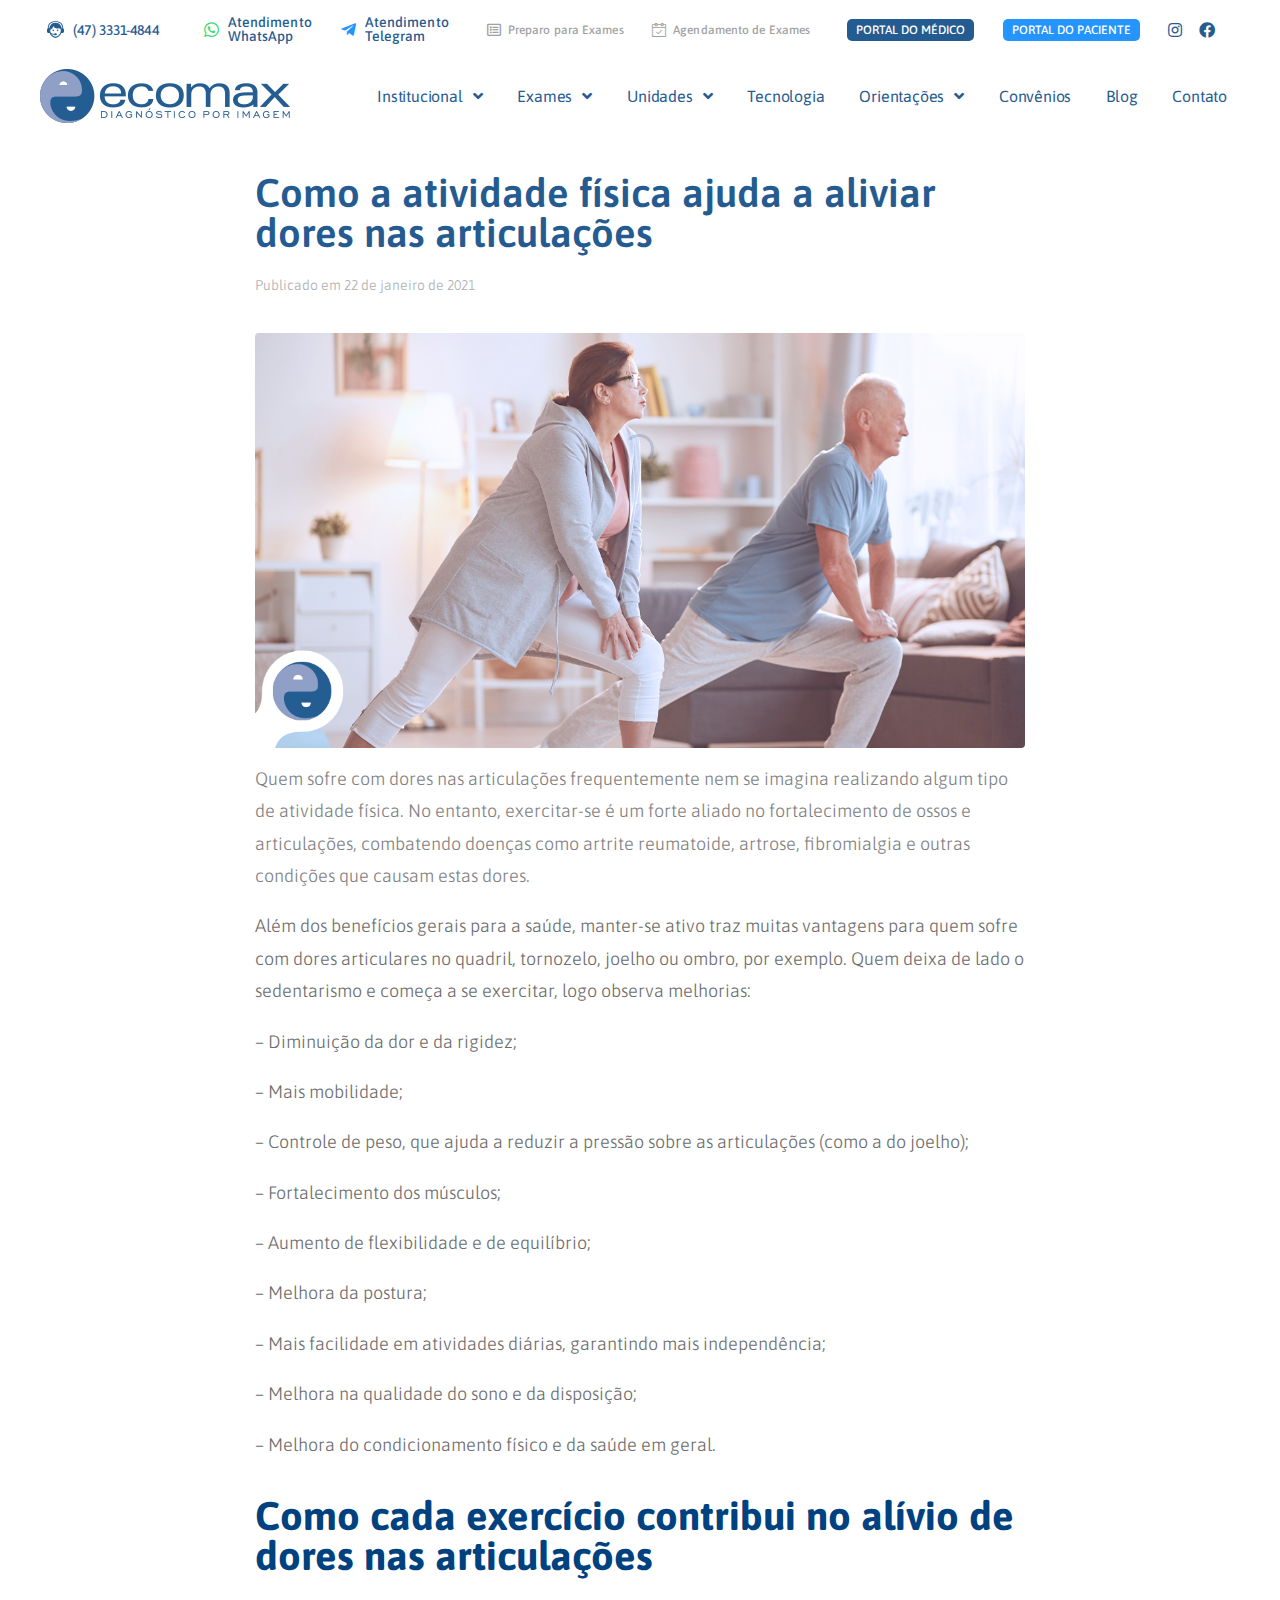
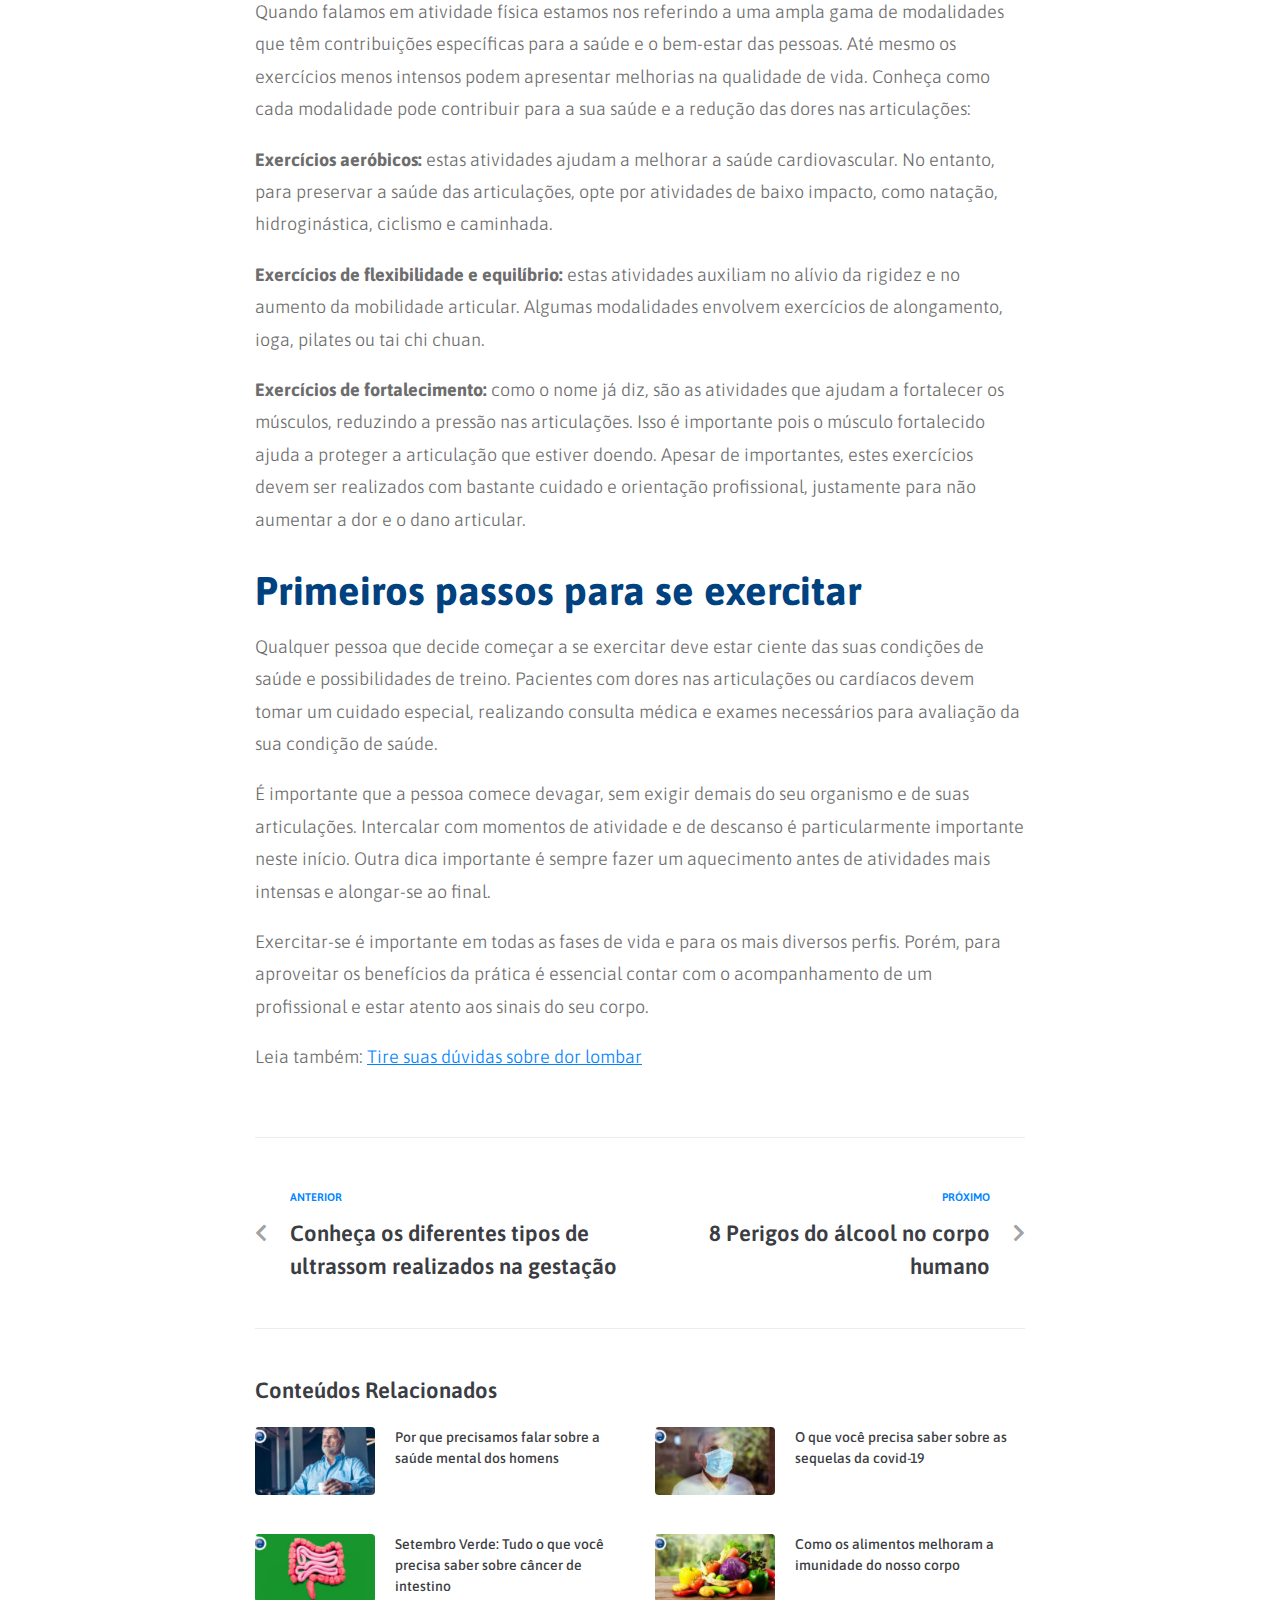
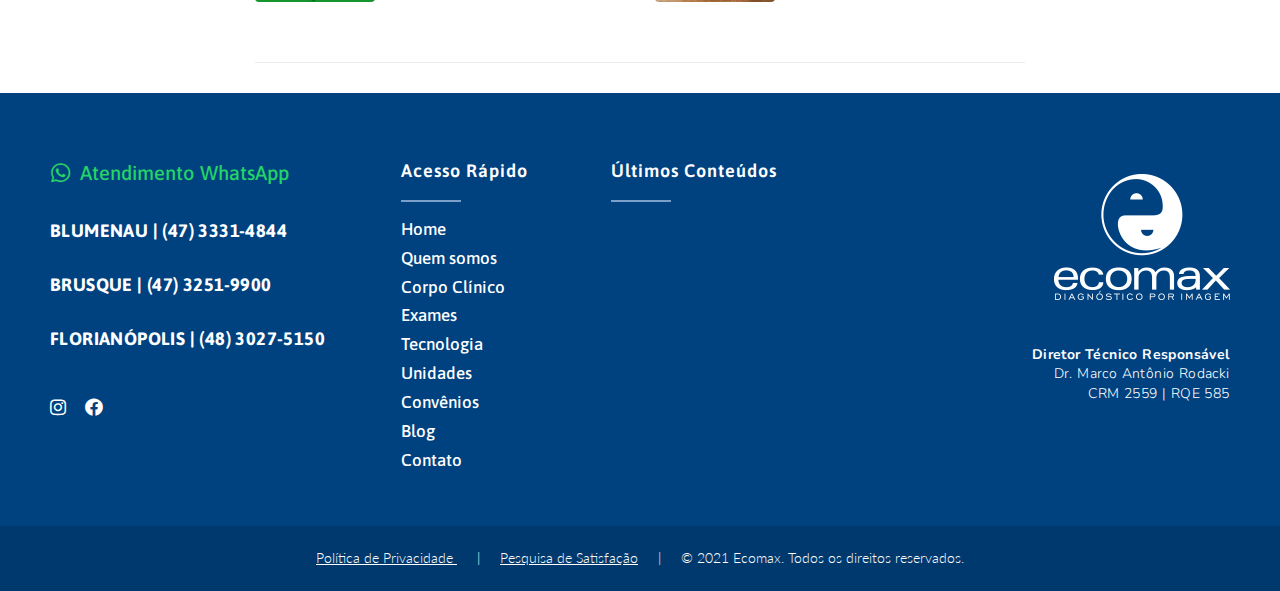
==== commit 0b9f02ed: "aded" ====
--- a/index.html
+++ b/index.html
@@ -3,7 +3,7 @@
 <head>
 <meta charset="UTF-8">
 <link rel="profile" href="https://gmpg.org/xfn/11">
-<link rel="pingback" href="https://ecomax-cdi.com.br/xmlrpc.php">
+<link rel="pingback" href="https://joints-pt.github.io/xmlrpc.php">
 
 <meta name="viewport" content="width=device-width, initial-scale=1" />
 <meta name='robots' content='index, follow, max-image-preview:large, max-snippet:-1, max-video-preview:-1' />
@@ -18,7 +18,7 @@
 	<meta property="og:site_name" content="Ecomax" />
 	<meta property="article:published_time" content="2021-01-22T14:00:34+00:00" />
 	<meta property="article:modified_time" content="2021-11-12T20:05:14+00:00" />
-	<meta property="og:image" content="https://ecomax-cdi.com.br/wp-content/uploads/2021/01/2407.365-Exercicios-fisicos-e-saude-das-articulacoes-DestacadaV2APROVADO.png" />
+	<meta property="og:image" content="https://joints-pt.github.io/wp-content/uploads/2021/01/2407.365-Exercicios-fisicos-e-saude-das-articulacoes-DestacadaV2APROVADO.png" />
 	<meta property="og:image:width" content="1200" />
 	<meta property="og:image:height" content="630" />
 	<meta name="twitter:card" content="summary_large_image" />
@@ -26,7 +26,7 @@
 	<meta name="twitter:data1" content="blog-ecomax" />
 	<meta name="twitter:label2" content="Est. tempo de leitura" />
 	<meta name="twitter:data2" content="3 minutos" />
-	<script type="application/ld+json" class="yoast-schema-graph">{"@context":"https://schema.org","@graph":[{"@type":"WebSite","@id":"https://ecomax-cdi.com.br/#website","url":"https://ecomax-cdi.com.br/","name":"Ecomax","description":"Diagn\u00f3stico por Imagem","potentialAction":[{"@type":"SearchAction","target":{"@type":"EntryPoint","urlTemplate":"https://ecomax-cdi.com.br/?s={search_term_string}"},"query-input":"required name=search_term_string"}],"inLanguage":"pt-BR"},{"@type":"ImageObject","@id":"https://ecomax-cdi.com.br/blog/como-a-atividade-fisica-ajuda-a-aliviar-dores-nas-articulacoes/#primaryimage","inLanguage":"pt-BR","url":"https://ecomax-cdi.com.br/wp-content/uploads/2021/01/2407.365-Exercicios-fisicos-e-saude-das-articulacoes-DestacadaV2APROVADO.png","contentUrl":"https://ecomax-cdi.com.br/wp-content/uploads/2021/01/2407.365-Exercicios-fisicos-e-saude-das-articulacoes-DestacadaV2APROVADO.png","width":1200,"height":630},{"@type":"WebPage","@id":"https://ecomax-cdi.com.br/blog/como-a-atividade-fisica-ajuda-a-aliviar-dores-nas-articulacoes/#webpage","url":"https://ecomax-cdi.com.br/blog/como-a-atividade-fisica-ajuda-a-aliviar-dores-nas-articulacoes/","name":"Como a atividade f\u00edsica ajuda a aliviar dores nas articula\u00e7\u00f5es &ndash; Ecomax","isPartOf":{"@id":"https://ecomax-cdi.com.br/#website"},"primaryImageOfPage":{"@id":"https://ecomax-cdi.com.br/blog/como-a-atividade-fisica-ajuda-a-aliviar-dores-nas-articulacoes/#primaryimage"},"datePublished":"2021-01-22T14:00:34+00:00","dateModified":"2021-11-12T20:05:14+00:00","author":{"@id":"https://ecomax-cdi.com.br/#/schema/person/6e5e1899a365f74d37b5eb1abf1fe47c"},"description":"Quem sofre com dores nas articula\u00e7\u00f5es frequentemente nem se imagina realizando algum tipo de atividade f\u00edsica. No entanto, exercitar-se \u00e9 um forte aliado no fortalecimento de ossos e articula\u00e7\u00f5es, combatendo doen\u00e7as como artrite reumatoide, artrose, fibromialgia e outras condi\u00e7\u00f5es que causam estas dores.","breadcrumb":{"@id":"https://ecomax-cdi.com.br/blog/como-a-atividade-fisica-ajuda-a-aliviar-dores-nas-articulacoes/#breadcrumb"},"inLanguage":"pt-BR","potentialAction":[{"@type":"ReadAction","target":["https://ecomax-cdi.com.br/blog/como-a-atividade-fisica-ajuda-a-aliviar-dores-nas-articulacoes/"]}]},{"@type":"BreadcrumbList","@id":"https://ecomax-cdi.com.br/blog/como-a-atividade-fisica-ajuda-a-aliviar-dores-nas-articulacoes/#breadcrumb","itemListElement":[{"@type":"ListItem","position":1,"name":"In\u00edcio","item":"https://ecomax-cdi.com.br/"},{"@type":"ListItem","position":2,"name":"Blog","item":"https://ecomax-cdi.com.br/blog/"},{"@type":"ListItem","position":3,"name":"Como a atividade f\u00edsica ajuda a aliviar dores nas articula\u00e7\u00f5es"}]},{"@type":"Person","@id":"https://ecomax-cdi.com.br/#/schema/person/6e5e1899a365f74d37b5eb1abf1fe47c","name":"blog-ecomax","url":"https://ecomax-cdi.com.br/blog/author/blog-ecomax/"}]}</script>
+	<script type="application/ld+json" class="yoast-schema-graph">{"@context":"https://schema.org","@graph":[{"@type":"WebSite","@id":"https://joints-pt.github.io/#website","url":"https://joints-pt.github.io/","name":"Ecomax","description":"Diagn\u00f3stico por Imagem","potentialAction":[{"@type":"SearchAction","target":{"@type":"EntryPoint","urlTemplate":"https://joints-pt.github.io/?s={search_term_string}"},"query-input":"required name=search_term_string"}],"inLanguage":"pt-BR"},{"@type":"ImageObject","@id":"https://joints-pt.github.io/blog/como-a-atividade-fisica-ajuda-a-aliviar-dores-nas-articulacoes/#primaryimage","inLanguage":"pt-BR","url":"https://joints-pt.github.io/wp-content/uploads/2021/01/2407.365-Exercicios-fisicos-e-saude-das-articulacoes-DestacadaV2APROVADO.png","contentUrl":"https://joints-pt.github.io/wp-content/uploads/2021/01/2407.365-Exercicios-fisicos-e-saude-das-articulacoes-DestacadaV2APROVADO.png","width":1200,"height":630},{"@type":"WebPage","@id":"https://joints-pt.github.io/blog/como-a-atividade-fisica-ajuda-a-aliviar-dores-nas-articulacoes/#webpage","url":"https://joints-pt.github.io/blog/como-a-atividade-fisica-ajuda-a-aliviar-dores-nas-articulacoes/","name":"Como a atividade f\u00edsica ajuda a aliviar dores nas articula\u00e7\u00f5es &ndash; Ecomax","isPartOf":{"@id":"https://joints-pt.github.io/#website"},"primaryImageOfPage":{"@id":"https://joints-pt.github.io/blog/como-a-atividade-fisica-ajuda-a-aliviar-dores-nas-articulacoes/#primaryimage"},"datePublished":"2021-01-22T14:00:34+00:00","dateModified":"2021-11-12T20:05:14+00:00","author":{"@id":"https://joints-pt.github.io/#/schema/person/6e5e1899a365f74d37b5eb1abf1fe47c"},"description":"Quem sofre com dores nas articula\u00e7\u00f5es frequentemente nem se imagina realizando algum tipo de atividade f\u00edsica. No entanto, exercitar-se \u00e9 um forte aliado no fortalecimento de ossos e articula\u00e7\u00f5es, combatendo doen\u00e7as como artrite reumatoide, artrose, fibromialgia e outras condi\u00e7\u00f5es que causam estas dores.","breadcrumb":{"@id":"https://joints-pt.github.io/blog/como-a-atividade-fisica-ajuda-a-aliviar-dores-nas-articulacoes/#breadcrumb"},"inLanguage":"pt-BR","potentialAction":[{"@type":"ReadAction","target":["https://joints-pt.github.io/blog/como-a-atividade-fisica-ajuda-a-aliviar-dores-nas-articulacoes/"]}]},{"@type":"BreadcrumbList","@id":"https://joints-pt.github.io/blog/como-a-atividade-fisica-ajuda-a-aliviar-dores-nas-articulacoes/#breadcrumb","itemListElement":[{"@type":"ListItem","position":1,"name":"In\u00edcio","item":"https://joints-pt.github.io/"},{"@type":"ListItem","position":2,"name":"Blog","item":"https://joints-pt.github.io/blog/"},{"@type":"ListItem","position":3,"name":"Como a atividade f\u00edsica ajuda a aliviar dores nas articula\u00e7\u00f5es"}]},{"@type":"Person","@id":"https://joints-pt.github.io/#/schema/person/6e5e1899a365f74d37b5eb1abf1fe47c","name":"blog-ecomax","url":"https://joints-pt.github.io/blog/author/blog-ecomax/"}]}</script>
 	
 
 	<!-- Google Tag Manager -->
@@ -40,11 +40,11 @@
 
 <link rel='dns-prefetch' href='https://fonts.googleapis.com/' />
 <link rel='dns-prefetch' href='https://s.w.org/' />
-<link rel="alternate" type="application/rss+xml" title="Feed para Ecomax &raquo;" href="https://ecomax-cdi.com.br/feed/" />
-<link rel="alternate" type="application/rss+xml" title="Feed de comentários para Ecomax &raquo;" href="https://ecomax-cdi.com.br/comments/feed/" />
+<link rel="alternate" type="application/rss+xml" title="Feed para Ecomax &raquo;" href="https://joints-pt.github.io/feed/" />
+<link rel="alternate" type="application/rss+xml" title="Feed de comentários para Ecomax &raquo;" href="https://joints-pt.github.io/comments/feed/" />
 <link rel="alternate" type="application/rss+xml" title="Feed de comentários para Ecomax &raquo; Como a atividade física ajuda a aliviar dores nas articulações" href="feed/index.html" />
 		<script type="text/javascript">
-			window._wpemojiSettings = {"baseUrl":"https:\/\/s.w.org\/images\/core\/emoji\/13.1.0\/72x72\/","ext":".png","svgUrl":"https:\/\/s.w.org\/images\/core\/emoji\/13.1.0\/svg\/","svgExt":".svg","source":{"concatemoji":"https:\/\/ecomax-cdi.com.br\/wp-includes\/js\/wp-emoji-release.min.js?ver=5.8.2"}};
+			window._wpemojiSettings = {"baseUrl":"https:\/\/s.w.org\/images\/core\/emoji\/13.1.0\/72x72\/","ext":".png","svgUrl":"https:\/\/s.w.org\/images\/core\/emoji\/13.1.0\/svg\/","svgExt":".svg","source":{"concatemoji":"https:\/\/joints-pt.github.io\/wp-includes\/js\/wp-emoji-release.min.js?ver=5.8.2"}};
 			!function(e,a,t){var n,r,o,i=a.createElement("canvas"),p=i.getContext&&i.getContext("2d");function s(e,t){var a=String.fromCharCode;p.clearRect(0,0,i.width,i.height),p.fillText(a.apply(this,e),0,0);e=i.toDataURL();return p.clearRect(0,0,i.width,i.height),p.fillText(a.apply(this,t),0,0),e===i.toDataURL()}function c(e){var t=a.createElement("script");t.src=e,t.defer=t.type="text/javascript",a.getElementsByTagName("head")[0].appendChild(t)}for(o=Array("flag","emoji"),t.supports={everything:!0,everythingExceptFlag:!0},r=0;r<o.length;r++)t.supports[o[r]]=function(e){if(!p||!p.fillText)return!1;switch(p.textBaseline="top",p.font="600 32px Arial",e){case"flag":return s([127987,65039,8205,9895,65039],[127987,65039,8203,9895,65039])?!1:!s([55356,56826,55356,56819],[55356,56826,8203,55356,56819])&&!s([55356,57332,56128,56423,56128,56418,56128,56421,56128,56430,56128,56423,56128,56447],[55356,57332,8203,56128,56423,8203,56128,56418,8203,56128,56421,8203,56128,56430,8203,56128,56423,8203,56128,56447]);case"emoji":return!s([10084,65039,8205,55357,56613],[10084,65039,8203,55357,56613])}return!1}(o[r]),t.supports.everything=t.supports.everything&&t.supports[o[r]],"flag"!==o[r]&&(t.supports.everythingExceptFlag=t.supports.everythingExceptFlag&&t.supports[o[r]]);t.supports.everythingExceptFlag=t.supports.everythingExceptFlag&&!t.supports.flag,t.DOMReady=!1,t.readyCallback=function(){t.DOMReady=!0},t.supports.everything||(n=function(){t.readyCallback()},a.addEventListener?(a.addEventListener("DOMContentLoaded",n,!1),e.addEventListener("load",n,!1)):(e.attachEvent("onload",n),a.attachEvent("onreadystatechange",function(){"complete"===a.readyState&&t.readyCallback()})),(n=t.source||{}).concatemoji?c(n.concatemoji):n.wpemoji&&n.twemoji&&(c(n.twemoji),c(n.wpemoji)))}(window,document,window._wpemojiSettings);
 		</script>
 		<style type="text/css">
@@ -110,18 +110,18 @@
 <script type='text/javascript' src='jquery/jquery-migrate.min.js@ver=3.3.2' id='jquery-migrate-js'></script>
 <script type='text/javascript' src='revslider/public/assets/js/rbtools.min.js@ver=6.2.22' id='tp-tools-js'></script>
 <script type='text/javascript' src='revslider/public/assets/js/rs6.min.js@ver=6.2.22' id='revmin-js'></script>
-<link rel="https://api.w.org/" href="https://ecomax-cdi.com.br/wp-json/" /><link rel="alternate" type="application/json" href="https://ecomax-cdi.com.br/wp-json/wp/v2/posts/864" /><link rel="EditURI" type="application/rsd+xml" title="RSD" href="https://ecomax-cdi.com.br/xmlrpc.php?rsd" />
-<link rel="wlwmanifest" type="application/wlwmanifest+xml" href="https://ecomax-cdi.com.br/wp-includes/wlwmanifest.xml" /> 
+<link rel="https://api.w.org/" href="https://joints-pt.github.io/wp-json/" /><link rel="alternate" type="application/json" href="https://joints-pt.github.io/wp-json/wp/v2/posts/864" /><link rel="EditURI" type="application/rsd+xml" title="RSD" href="https://joints-pt.github.io/xmlrpc.php?rsd" />
+<link rel="wlwmanifest" type="application/wlwmanifest+xml" href="https://joints-pt.github.io/wp-includes/wlwmanifest.xml" /> 
 <meta name="generator" content="WordPress 5.8.2" />
-<link rel='shortlink' href='https://ecomax-cdi.com.br/?p=864' />
-<link rel="alternate" type="application/json+oembed" href="https://ecomax-cdi.com.br/wp-json/oembed/1.0/embed?url=https%3A%2F%2Fecomax-cdi.com.br%2Fblog%2Fcomo-a-atividade-fisica-ajuda-a-aliviar-dores-nas-articulacoes%2F" />
-<link rel="alternate" type="text/xml+oembed" href="https://ecomax-cdi.com.br/wp-json/oembed/1.0/embed?url=https%3A%2F%2Fecomax-cdi.com.br%2Fblog%2Fcomo-a-atividade-fisica-ajuda-a-aliviar-dores-nas-articulacoes%2F&#038;format=xml" />
+<link rel='shortlink' href='https://joints-pt.github.io/?p=864' />
+<link rel="alternate" type="application/json+oembed" href="https://joints-pt.github.io/wp-json/oembed/1.0/embed?url=https%3A%2F%2Fjoints-pt.github.io%2Fblog%2Fcomo-a-atividade-fisica-ajuda-a-aliviar-dores-nas-articulacoes%2F" />
+<link rel="alternate" type="text/xml+oembed" href="https://joints-pt.github.io/wp-json/oembed/1.0/embed?url=https%3A%2F%2Fjoints-pt.github.io%2Fblog%2Fcomo-a-atividade-fisica-ajuda-a-aliviar-dores-nas-articulacoes%2F&#038;format=xml" />
 <style type="text/css">.recentcomments a{display:inline !important;padding:0 !important;margin:0 !important;}</style><meta name="generator" content="Powered by Slider Revolution 6.2.22 - responsive, Mobile-Friendly Slider Plugin for WordPress with comfortable drag and drop interface." />
 
-<link rel="icon" href="https://ecomax-cdi.com.br/wp-content/uploads/2021/05/cropped-EcomaxFav-32x32.png" sizes="32x32" />
-<link rel="icon" href="https://ecomax-cdi.com.br/wp-content/uploads/2021/05/cropped-EcomaxFav-192x192.png" sizes="192x192" />
-<link rel="apple-touch-icon" href="https://ecomax-cdi.com.br/wp-content/uploads/2021/05/cropped-EcomaxFav-180x180.png" />
-<meta name="msapplication-TileImage" content="https://ecomax-cdi.com.br/wp-content/uploads/2021/05/cropped-EcomaxFav-270x270.png" />
+<link rel="icon" href="https://joints-pt.github.io/wp-content/uploads/2021/05/cropped-EcomaxFav-32x32.png" sizes="32x32" />
+<link rel="icon" href="https://joints-pt.github.io/wp-content/uploads/2021/05/cropped-EcomaxFav-192x192.png" sizes="192x192" />
+<link rel="apple-touch-icon" href="https://joints-pt.github.io/wp-content/uploads/2021/05/cropped-EcomaxFav-180x180.png" />
+<meta name="msapplication-TileImage" content="https://joints-pt.github.io/wp-content/uploads/2021/05/cropped-EcomaxFav-270x270.png" />
 <script type="text/javascript">function setREVStartSize(e){
 			//window.requestAnimationFrame(function() {				 
 				window.RSIW = window.RSIW===undefined ? window.innerWidth : window.RSIW;	
@@ -246,7 +246,7 @@
 				<div class="elementor-widget-container">
 					<ul class="elementor-icon-list-items elementor-inline-items">
 							<li class="elementor-icon-list-item elementor-inline-item">
-											<a href="https://ecomax-cdi.com.br/preparos-para-exames/">
+											<a href="https://joints-pt.github.io/preparos-para-exames/">
 
 												<span class="elementor-icon-list-icon">
 							<i aria-hidden="true" class="far fa-list-alt"></i>						</span>
@@ -271,7 +271,7 @@
 								<div class="elementor-element elementor-element-758e8d3 elementor-align-right elementor-widget elementor-widget-button" data-id="758e8d3" data-element_type="widget" data-widget_type="button.default">
 				<div class="elementor-widget-container">
 					<div class="elementor-button-wrapper">
-			<a href="https://portalmedico.ecomax-cdi.com.br/" target="_blank" class="elementor-button-link elementor-button elementor-size-xs" role="button">
+			<a href="https://portalmedico.joints-pt.github.io/" target="_blank" class="elementor-button-link elementor-button elementor-size-xs" role="button">
 						<span class="elementor-button-content-wrapper">
 						<span class="elementor-button-text">Portal do Médico</span>
 		</span>
@@ -325,7 +325,7 @@
 								<div class="elementor-element elementor-element-d07a0b9 elementor-widget__width-inherit elementor-widget elementor-widget-jet-logo" data-id="d07a0b9" data-element_type="widget" data-widget_type="jet-logo.default">
 				<div class="elementor-widget-container">
 			<div class="elementor-jet-logo jet-blocks"><div class="jet-logo jet-logo-type-image jet-logo-display-block">
-<a href="https://ecomax-cdi.com.br/" class="jet-logo__link"><img src="2018/08/Ecomax-Logo-.png" class="jet-logo__img" alt="Ecomax" width="250" height="54" srcset="https://ecomax-cdi.com.br/wp-content/uploads/2018/08/Ecomax-Logo-1.png 2x"></a></div>
+<a href="https://joints-pt.github.io/" class="jet-logo__link"><img src="2018/08/Ecomax-Logo-.png" class="jet-logo__img" alt="Ecomax" width="250" height="54" srcset="https://joints-pt.github.io/wp-content/uploads/2018/08/Ecomax-Logo-1.png 2x"></a></div>
 </div>		</div>
 				</div>
 					</div>
@@ -334,61 +334,61 @@
 			<div class="elementor-widget-wrap elementor-element-populated">
 								<div class="elementor-element elementor-element-7cc7050 elementor-widget elementor-widget-jet-mega-menu" data-id="7cc7050" data-element_type="widget" data-widget_type="jet-mega-menu.default">
 				<div class="elementor-widget-container">
-			<div class="menu-ecomax-principal-container"><div class="jet-menu-container"><div class="jet-menu-inner"><ul class="jet-menu jet-menu--animation-type-fade"><li id="jet-menu-item-1638" class="jet-menu-item jet-menu-item-type-post_type jet-menu-item-object-page jet-menu-item-has-children jet-no-roll-up jet-simple-menu-item jet-regular-item jet-menu-item-1638"><a href="https://ecomax-cdi.com.br/quem-somos/" class="top-level-link"><div class="jet-menu-item-wrapper"><div class="jet-menu-title">Institucional</div><i class="jet-dropdown-arrow fa fa-angle-down"></i></div></a>
+			<div class="menu-ecomax-principal-container"><div class="jet-menu-container"><div class="jet-menu-inner"><ul class="jet-menu jet-menu--animation-type-fade"><li id="jet-menu-item-1638" class="jet-menu-item jet-menu-item-type-post_type jet-menu-item-object-page jet-menu-item-has-children jet-no-roll-up jet-simple-menu-item jet-regular-item jet-menu-item-1638"><a href="https://joints-pt.github.io/quem-somos/" class="top-level-link"><div class="jet-menu-item-wrapper"><div class="jet-menu-title">Institucional</div><i class="jet-dropdown-arrow fa fa-angle-down"></i></div></a>
 <ul  class="jet-sub-menu">
-	<li id="jet-menu-item-1940" class="jet-menu-item jet-menu-item-type-post_type jet-menu-item-object-page jet-no-roll-up jet-simple-menu-item jet-regular-item jet-menu-item-1940 jet-sub-menu-item"><a href="https://ecomax-cdi.com.br/quem-somos/" class="sub-level-link"><div class="jet-menu-item-wrapper"><div class="jet-menu-title">A Ecomax</div></div></a></li>
-	<li id="jet-menu-item-1939" class="jet-menu-item jet-menu-item-type-post_type jet-menu-item-object-page jet-no-roll-up jet-simple-menu-item jet-regular-item jet-menu-item-1939 jet-sub-menu-item"><a href="https://ecomax-cdi.com.br/corpo-clinico/" class="sub-level-link"><div class="jet-menu-item-wrapper"><div class="jet-menu-title">Corpo Clínico</div></div></a></li>
-	<li id="jet-menu-item-4188" class="jet-menu-item jet-menu-item-type-post_type jet-menu-item-object-page jet-no-roll-up jet-simple-menu-item jet-regular-item jet-menu-item-4188 jet-sub-menu-item"><a href="https://ecomax-cdi.com.br/edital-processo-seletivo-r4-2022/" class="sub-level-link"><div class="jet-menu-item-wrapper"><div class="jet-menu-title">Edital Processo Seletivo (R4)</div></div></a></li>
+	<li id="jet-menu-item-1940" class="jet-menu-item jet-menu-item-type-post_type jet-menu-item-object-page jet-no-roll-up jet-simple-menu-item jet-regular-item jet-menu-item-1940 jet-sub-menu-item"><a href="https://joints-pt.github.io/quem-somos/" class="sub-level-link"><div class="jet-menu-item-wrapper"><div class="jet-menu-title">A Ecomax</div></div></a></li>
+	<li id="jet-menu-item-1939" class="jet-menu-item jet-menu-item-type-post_type jet-menu-item-object-page jet-no-roll-up jet-simple-menu-item jet-regular-item jet-menu-item-1939 jet-sub-menu-item"><a href="https://joints-pt.github.io/corpo-clinico/" class="sub-level-link"><div class="jet-menu-item-wrapper"><div class="jet-menu-title">Corpo Clínico</div></div></a></li>
+	<li id="jet-menu-item-4188" class="jet-menu-item jet-menu-item-type-post_type jet-menu-item-object-page jet-no-roll-up jet-simple-menu-item jet-regular-item jet-menu-item-4188 jet-sub-menu-item"><a href="https://joints-pt.github.io/edital-processo-seletivo-r4-2022/" class="sub-level-link"><div class="jet-menu-item-wrapper"><div class="jet-menu-title">Edital Processo Seletivo (R4)</div></div></a></li>
 </ul>
 </li>
-<li id="jet-menu-item-2832" class="jet-menu-item jet-menu-item-type-post_type jet-menu-item-object-page jet-menu-item-has-children jet-no-roll-up jet-simple-menu-item jet-regular-item jet-menu-item-2832"><a href="https://ecomax-cdi.com.br/exames/" class="top-level-link"><div class="jet-menu-item-wrapper"><div class="jet-menu-title">Exames</div><i class="jet-dropdown-arrow fa fa-angle-down"></i></div></a>
+<li id="jet-menu-item-2832" class="jet-menu-item jet-menu-item-type-post_type jet-menu-item-object-page jet-menu-item-has-children jet-no-roll-up jet-simple-menu-item jet-regular-item jet-menu-item-2832"><a href="https://joints-pt.github.io/exames/" class="top-level-link"><div class="jet-menu-item-wrapper"><div class="jet-menu-title">Exames</div><i class="jet-dropdown-arrow fa fa-angle-down"></i></div></a>
 <ul  class="jet-sub-menu">
-	<li id="jet-menu-item-3010" class="jet-menu-item jet-menu-item-type-post_type jet-menu-item-object-page jet-no-roll-up jet-simple-menu-item jet-regular-item jet-menu-item-3010 jet-sub-menu-item"><a href="https://ecomax-cdi.com.br/exames/ressonancia-magnetica/" class="sub-level-link"><div class="jet-menu-item-wrapper"><div class="jet-menu-title">Ressonância Magnética</div></div></a></li>
-	<li id="jet-menu-item-3106" class="jet-menu-item jet-menu-item-type-post_type jet-menu-item-object-page jet-no-roll-up jet-simple-menu-item jet-regular-item jet-menu-item-3106 jet-sub-menu-item"><a href="https://ecomax-cdi.com.br/exames/tomografia-computadorizada/" class="sub-level-link"><div class="jet-menu-item-wrapper"><div class="jet-menu-title">Tomografia Computadorizada</div></div></a></li>
-	<li id="jet-menu-item-3077" class="jet-menu-item jet-menu-item-type-post_type jet-menu-item-object-page jet-no-roll-up jet-simple-menu-item jet-regular-item jet-menu-item-3077 jet-sub-menu-item"><a href="https://ecomax-cdi.com.br/exames/mamografia-digital/" class="sub-level-link"><div class="jet-menu-item-wrapper"><div class="jet-menu-title">Mamografia Digital</div></div></a></li>
-	<li id="jet-menu-item-3122" class="jet-menu-item jet-menu-item-type-post_type jet-menu-item-object-page jet-no-roll-up jet-simple-menu-item jet-regular-item jet-menu-item-3122 jet-sub-menu-item"><a href="https://ecomax-cdi.com.br/exames/ultrassom/" class="sub-level-link"><div class="jet-menu-item-wrapper"><div class="jet-menu-title">Ultrassom</div></div></a></li>
-	<li id="jet-menu-item-3098" class="jet-menu-item jet-menu-item-type-post_type jet-menu-item-object-page jet-no-roll-up jet-simple-menu-item jet-regular-item jet-menu-item-3098 jet-sub-menu-item"><a href="https://ecomax-cdi.com.br/exames/raio-x-digital/" class="sub-level-link"><div class="jet-menu-item-wrapper"><div class="jet-menu-title">Raio-X Digital</div></div></a></li>
-	<li id="jet-menu-item-3067" class="jet-menu-item jet-menu-item-type-post_type jet-menu-item-object-page jet-no-roll-up jet-simple-menu-item jet-regular-item jet-menu-item-3067 jet-sub-menu-item"><a href="https://ecomax-cdi.com.br/exames/densitometria-ossea/" class="sub-level-link"><div class="jet-menu-item-wrapper"><div class="jet-menu-title">Densitometria Óssea</div></div></a></li>
+	<li id="jet-menu-item-3010" class="jet-menu-item jet-menu-item-type-post_type jet-menu-item-object-page jet-no-roll-up jet-simple-menu-item jet-regular-item jet-menu-item-3010 jet-sub-menu-item"><a href="https://joints-pt.github.io/exames/ressonancia-magnetica/" class="sub-level-link"><div class="jet-menu-item-wrapper"><div class="jet-menu-title">Ressonância Magnética</div></div></a></li>
+	<li id="jet-menu-item-3106" class="jet-menu-item jet-menu-item-type-post_type jet-menu-item-object-page jet-no-roll-up jet-simple-menu-item jet-regular-item jet-menu-item-3106 jet-sub-menu-item"><a href="https://joints-pt.github.io/exames/tomografia-computadorizada/" class="sub-level-link"><div class="jet-menu-item-wrapper"><div class="jet-menu-title">Tomografia Computadorizada</div></div></a></li>
+	<li id="jet-menu-item-3077" class="jet-menu-item jet-menu-item-type-post_type jet-menu-item-object-page jet-no-roll-up jet-simple-menu-item jet-regular-item jet-menu-item-3077 jet-sub-menu-item"><a href="https://joints-pt.github.io/exames/mamografia-digital/" class="sub-level-link"><div class="jet-menu-item-wrapper"><div class="jet-menu-title">Mamografia Digital</div></div></a></li>
+	<li id="jet-menu-item-3122" class="jet-menu-item jet-menu-item-type-post_type jet-menu-item-object-page jet-no-roll-up jet-simple-menu-item jet-regular-item jet-menu-item-3122 jet-sub-menu-item"><a href="https://joints-pt.github.io/exames/ultrassom/" class="sub-level-link"><div class="jet-menu-item-wrapper"><div class="jet-menu-title">Ultrassom</div></div></a></li>
+	<li id="jet-menu-item-3098" class="jet-menu-item jet-menu-item-type-post_type jet-menu-item-object-page jet-no-roll-up jet-simple-menu-item jet-regular-item jet-menu-item-3098 jet-sub-menu-item"><a href="https://joints-pt.github.io/exames/raio-x-digital/" class="sub-level-link"><div class="jet-menu-item-wrapper"><div class="jet-menu-title">Raio-X Digital</div></div></a></li>
+	<li id="jet-menu-item-3067" class="jet-menu-item jet-menu-item-type-post_type jet-menu-item-object-page jet-no-roll-up jet-simple-menu-item jet-regular-item jet-menu-item-3067 jet-sub-menu-item"><a href="https://joints-pt.github.io/exames/densitometria-ossea/" class="sub-level-link"><div class="jet-menu-item-wrapper"><div class="jet-menu-title">Densitometria Óssea</div></div></a></li>
 </ul>
 </li>
-<li id="jet-menu-item-1699" class="jet-menu-item jet-menu-item-type-post_type jet-menu-item-object-page jet-menu-item-has-children jet-no-roll-up jet-simple-menu-item jet-regular-item jet-menu-item-1699"><a href="https://ecomax-cdi.com.br/unidades/" class="top-level-link"><div class="jet-menu-item-wrapper"><div class="jet-menu-title">Unidades</div><i class="jet-dropdown-arrow fa fa-angle-down"></i></div></a>
+<li id="jet-menu-item-1699" class="jet-menu-item jet-menu-item-type-post_type jet-menu-item-object-page jet-menu-item-has-children jet-no-roll-up jet-simple-menu-item jet-regular-item jet-menu-item-1699"><a href="https://joints-pt.github.io/unidades/" class="top-level-link"><div class="jet-menu-item-wrapper"><div class="jet-menu-title">Unidades</div><i class="jet-dropdown-arrow fa fa-angle-down"></i></div></a>
 <ul  class="jet-sub-menu">
-	<li id="jet-menu-item-1924" class="jet-menu-item jet-menu-item-type-custom jet-menu-item-object-custom jet-menu-item-has-children jet-no-roll-up jet-simple-menu-item jet-regular-item jet-menu-item-1924 jet-sub-menu-item"><a href="https://ecomax-cdi.com.br/unidades#blumenau" class="sub-level-link"><div class="jet-menu-item-wrapper"><div class="jet-menu-title">Blumenau</div><i class="jet-dropdown-arrow fa fa-angle-right"></i></div></a>
+	<li id="jet-menu-item-1924" class="jet-menu-item jet-menu-item-type-custom jet-menu-item-object-custom jet-menu-item-has-children jet-no-roll-up jet-simple-menu-item jet-regular-item jet-menu-item-1924 jet-sub-menu-item"><a href="https://joints-pt.github.io/unidades#blumenau" class="sub-level-link"><div class="jet-menu-item-wrapper"><div class="jet-menu-title">Blumenau</div><i class="jet-dropdown-arrow fa fa-angle-right"></i></div></a>
 	<ul  class="jet-sub-menu">
-		<li id="jet-menu-item-1938" class="jet-menu-item jet-menu-item-type-post_type jet-menu-item-object-page jet-no-roll-up jet-simple-menu-item jet-regular-item jet-menu-item-1938 jet-sub-menu-item"><a href="https://ecomax-cdi.com.br/unidades/ecomax-bom-retiro/" class="sub-level-link"><div class="jet-menu-item-wrapper"><div class="jet-menu-title">Bom Retiro</div></div></a></li>
-		<li id="jet-menu-item-1932" class="jet-menu-item jet-menu-item-type-post_type jet-menu-item-object-page jet-no-roll-up jet-simple-menu-item jet-regular-item jet-menu-item-1932 jet-sub-menu-item"><a href="https://ecomax-cdi.com.br/unidades/ecomax-norte-shopping/" class="sub-level-link"><div class="jet-menu-item-wrapper"><div class="jet-menu-title">Norte Shopping</div></div></a></li>
-		<li id="jet-menu-item-1937" class="jet-menu-item jet-menu-item-type-post_type jet-menu-item-object-page jet-no-roll-up jet-simple-menu-item jet-regular-item jet-menu-item-1937 jet-sub-menu-item"><a href="https://ecomax-cdi.com.br/unidades/ecomax-centro-clinico-santa-catarina/" class="sub-level-link"><div class="jet-menu-item-wrapper"><div class="jet-menu-title">Centro Clínico Santa Catarina</div></div></a></li>
-		<li id="jet-menu-item-1936" class="jet-menu-item jet-menu-item-type-post_type jet-menu-item-object-page jet-no-roll-up jet-simple-menu-item jet-regular-item jet-menu-item-1936 jet-sub-menu-item"><a href="https://ecomax-cdi.com.br/unidades/ecomax-iot-blumenau/" class="sub-level-link"><div class="jet-menu-item-wrapper"><div class="jet-menu-title">IOT Blumenau</div></div></a></li>
-		<li id="jet-menu-item-1935" class="jet-menu-item jet-menu-item-type-post_type jet-menu-item-object-page jet-no-roll-up jet-simple-menu-item jet-regular-item jet-menu-item-1935 jet-sub-menu-item"><a href="https://ecomax-cdi.com.br/unidades/ecomax-hospital-do-pulmao/" class="sub-level-link"><div class="jet-menu-item-wrapper"><div class="jet-menu-title">Hospital do Pulmão</div></div></a></li>
-		<li id="jet-menu-item-1934" class="jet-menu-item jet-menu-item-type-post_type jet-menu-item-object-page jet-no-roll-up jet-simple-menu-item jet-regular-item jet-menu-item-1934 jet-sub-menu-item"><a href="https://ecomax-cdi.com.br/unidades/ecomax-mulher/" class="sub-level-link"><div class="jet-menu-item-wrapper"><div class="jet-menu-title">Ecomax Mulher</div></div></a></li>
-		<li id="jet-menu-item-1933" class="jet-menu-item jet-menu-item-type-post_type jet-menu-item-object-page jet-no-roll-up jet-simple-menu-item jet-regular-item jet-menu-item-1933 jet-sub-menu-item"><a href="https://ecomax-cdi.com.br/unidades/ecomax-albert-sabin/" class="sub-level-link"><div class="jet-menu-item-wrapper"><div class="jet-menu-title">Albert Sabin</div></div></a></li>
+		<li id="jet-menu-item-1938" class="jet-menu-item jet-menu-item-type-post_type jet-menu-item-object-page jet-no-roll-up jet-simple-menu-item jet-regular-item jet-menu-item-1938 jet-sub-menu-item"><a href="https://joints-pt.github.io/unidades/ecomax-bom-retiro/" class="sub-level-link"><div class="jet-menu-item-wrapper"><div class="jet-menu-title">Bom Retiro</div></div></a></li>
+		<li id="jet-menu-item-1932" class="jet-menu-item jet-menu-item-type-post_type jet-menu-item-object-page jet-no-roll-up jet-simple-menu-item jet-regular-item jet-menu-item-1932 jet-sub-menu-item"><a href="https://joints-pt.github.io/unidades/ecomax-norte-shopping/" class="sub-level-link"><div class="jet-menu-item-wrapper"><div class="jet-menu-title">Norte Shopping</div></div></a></li>
+		<li id="jet-menu-item-1937" class="jet-menu-item jet-menu-item-type-post_type jet-menu-item-object-page jet-no-roll-up jet-simple-menu-item jet-regular-item jet-menu-item-1937 jet-sub-menu-item"><a href="https://joints-pt.github.io/unidades/ecomax-centro-clinico-santa-catarina/" class="sub-level-link"><div class="jet-menu-item-wrapper"><div class="jet-menu-title">Centro Clínico Santa Catarina</div></div></a></li>
+		<li id="jet-menu-item-1936" class="jet-menu-item jet-menu-item-type-post_type jet-menu-item-object-page jet-no-roll-up jet-simple-menu-item jet-regular-item jet-menu-item-1936 jet-sub-menu-item"><a href="https://joints-pt.github.io/unidades/ecomax-iot-blumenau/" class="sub-level-link"><div class="jet-menu-item-wrapper"><div class="jet-menu-title">IOT Blumenau</div></div></a></li>
+		<li id="jet-menu-item-1935" class="jet-menu-item jet-menu-item-type-post_type jet-menu-item-object-page jet-no-roll-up jet-simple-menu-item jet-regular-item jet-menu-item-1935 jet-sub-menu-item"><a href="https://joints-pt.github.io/unidades/ecomax-hospital-do-pulmao/" class="sub-level-link"><div class="jet-menu-item-wrapper"><div class="jet-menu-title">Hospital do Pulmão</div></div></a></li>
+		<li id="jet-menu-item-1934" class="jet-menu-item jet-menu-item-type-post_type jet-menu-item-object-page jet-no-roll-up jet-simple-menu-item jet-regular-item jet-menu-item-1934 jet-sub-menu-item"><a href="https://joints-pt.github.io/unidades/ecomax-mulher/" class="sub-level-link"><div class="jet-menu-item-wrapper"><div class="jet-menu-title">Ecomax Mulher</div></div></a></li>
+		<li id="jet-menu-item-1933" class="jet-menu-item jet-menu-item-type-post_type jet-menu-item-object-page jet-no-roll-up jet-simple-menu-item jet-regular-item jet-menu-item-1933 jet-sub-menu-item"><a href="https://joints-pt.github.io/unidades/ecomax-albert-sabin/" class="sub-level-link"><div class="jet-menu-item-wrapper"><div class="jet-menu-title">Albert Sabin</div></div></a></li>
 	</ul>
 </li>
-	<li id="jet-menu-item-1925" class="jet-menu-item jet-menu-item-type-custom jet-menu-item-object-custom jet-menu-item-has-children jet-no-roll-up jet-simple-menu-item jet-regular-item jet-menu-item-1925 jet-sub-menu-item"><a href="https://ecomax-cdi.com.br/unidades#brusque" class="sub-level-link"><div class="jet-menu-item-wrapper"><div class="jet-menu-title">Brusque</div><i class="jet-dropdown-arrow fa fa-angle-right"></i></div></a>
+	<li id="jet-menu-item-1925" class="jet-menu-item jet-menu-item-type-custom jet-menu-item-object-custom jet-menu-item-has-children jet-no-roll-up jet-simple-menu-item jet-regular-item jet-menu-item-1925 jet-sub-menu-item"><a href="https://joints-pt.github.io/unidades#brusque" class="sub-level-link"><div class="jet-menu-item-wrapper"><div class="jet-menu-title">Brusque</div><i class="jet-dropdown-arrow fa fa-angle-right"></i></div></a>
 	<ul  class="jet-sub-menu">
-		<li id="jet-menu-item-1931" class="jet-menu-item jet-menu-item-type-post_type jet-menu-item-object-page jet-no-roll-up jet-simple-menu-item jet-regular-item jet-menu-item-1931 jet-sub-menu-item"><a href="https://ecomax-cdi.com.br/unidades/ecomax-brusque/" class="sub-level-link"><div class="jet-menu-item-wrapper"><div class="jet-menu-title">Ecomax Brusque</div></div></a></li>
-		<li id="jet-menu-item-1930" class="jet-menu-item jet-menu-item-type-post_type jet-menu-item-object-page jet-no-roll-up jet-simple-menu-item jet-regular-item jet-menu-item-1930 jet-sub-menu-item"><a href="https://ecomax-cdi.com.br/unidades/ecomax-iot-brusque/" class="sub-level-link"><div class="jet-menu-item-wrapper"><div class="jet-menu-title">IOT Brusque</div></div></a></li>
+		<li id="jet-menu-item-1931" class="jet-menu-item jet-menu-item-type-post_type jet-menu-item-object-page jet-no-roll-up jet-simple-menu-item jet-regular-item jet-menu-item-1931 jet-sub-menu-item"><a href="https://joints-pt.github.io/unidades/ecomax-brusque/" class="sub-level-link"><div class="jet-menu-item-wrapper"><div class="jet-menu-title">Ecomax Brusque</div></div></a></li>
+		<li id="jet-menu-item-1930" class="jet-menu-item jet-menu-item-type-post_type jet-menu-item-object-page jet-no-roll-up jet-simple-menu-item jet-regular-item jet-menu-item-1930 jet-sub-menu-item"><a href="https://joints-pt.github.io/unidades/ecomax-iot-brusque/" class="sub-level-link"><div class="jet-menu-item-wrapper"><div class="jet-menu-title">IOT Brusque</div></div></a></li>
 	</ul>
 </li>
-	<li id="jet-menu-item-1926" class="jet-menu-item jet-menu-item-type-custom jet-menu-item-object-custom jet-menu-item-has-children jet-no-roll-up jet-simple-menu-item jet-regular-item jet-menu-item-1926 jet-sub-menu-item"><a href="https://ecomax-cdi.com.br/unidades#florianopolis" class="sub-level-link"><div class="jet-menu-item-wrapper"><div class="jet-menu-title">Florianópolis</div><i class="jet-dropdown-arrow fa fa-angle-right"></i></div></a>
+	<li id="jet-menu-item-1926" class="jet-menu-item jet-menu-item-type-custom jet-menu-item-object-custom jet-menu-item-has-children jet-no-roll-up jet-simple-menu-item jet-regular-item jet-menu-item-1926 jet-sub-menu-item"><a href="https://joints-pt.github.io/unidades#florianopolis" class="sub-level-link"><div class="jet-menu-item-wrapper"><div class="jet-menu-title">Florianópolis</div><i class="jet-dropdown-arrow fa fa-angle-right"></i></div></a>
 	<ul  class="jet-sub-menu">
-		<li id="jet-menu-item-1929" class="jet-menu-item jet-menu-item-type-post_type jet-menu-item-object-page jet-no-roll-up jet-simple-menu-item jet-regular-item jet-menu-item-1929 jet-sub-menu-item"><a href="https://ecomax-cdi.com.br/unidades/ecomax-largo-sao-sebastiao/" class="sub-level-link"><div class="jet-menu-item-wrapper"><div class="jet-menu-title">Largo São Sebastião</div></div></a></li>
-		<li id="jet-menu-item-1928" class="jet-menu-item jet-menu-item-type-post_type jet-menu-item-object-page jet-no-roll-up jet-simple-menu-item jet-regular-item jet-menu-item-1928 jet-sub-menu-item"><a href="https://ecomax-cdi.com.br/unidades/ecomax-core/" class="sub-level-link"><div class="jet-menu-item-wrapper"><div class="jet-menu-title">Core</div></div></a></li>
-		<li id="jet-menu-item-3491" class="jet-menu-item jet-menu-item-type-post_type jet-menu-item-object-page jet-no-roll-up jet-simple-menu-item jet-regular-item jet-menu-item-3491 jet-sub-menu-item"><a href="https://ecomax-cdi.com.br/unidades/ecomax-ultralitho/" class="sub-level-link"><div class="jet-menu-item-wrapper"><div class="jet-menu-title">Ultralitho</div></div></a></li>
+		<li id="jet-menu-item-1929" class="jet-menu-item jet-menu-item-type-post_type jet-menu-item-object-page jet-no-roll-up jet-simple-menu-item jet-regular-item jet-menu-item-1929 jet-sub-menu-item"><a href="https://joints-pt.github.io/unidades/ecomax-largo-sao-sebastiao/" class="sub-level-link"><div class="jet-menu-item-wrapper"><div class="jet-menu-title">Largo São Sebastião</div></div></a></li>
+		<li id="jet-menu-item-1928" class="jet-menu-item jet-menu-item-type-post_type jet-menu-item-object-page jet-no-roll-up jet-simple-menu-item jet-regular-item jet-menu-item-1928 jet-sub-menu-item"><a href="https://joints-pt.github.io/unidades/ecomax-core/" class="sub-level-link"><div class="jet-menu-item-wrapper"><div class="jet-menu-title">Core</div></div></a></li>
+		<li id="jet-menu-item-3491" class="jet-menu-item jet-menu-item-type-post_type jet-menu-item-object-page jet-no-roll-up jet-simple-menu-item jet-regular-item jet-menu-item-3491 jet-sub-menu-item"><a href="https://joints-pt.github.io/unidades/ecomax-ultralitho/" class="sub-level-link"><div class="jet-menu-item-wrapper"><div class="jet-menu-title">Ultralitho</div></div></a></li>
 	</ul>
 </li>
 </ul>
 </li>
-<li id="jet-menu-item-3362" class="jet-menu-item jet-menu-item-type-post_type jet-menu-item-object-page jet-no-roll-up jet-simple-menu-item jet-regular-item jet-menu-item-3362"><a href="https://ecomax-cdi.com.br/tecnologia/" class="top-level-link"><div class="jet-menu-item-wrapper"><div class="jet-menu-title">Tecnologia</div></div></a></li>
+<li id="jet-menu-item-3362" class="jet-menu-item jet-menu-item-type-post_type jet-menu-item-object-page jet-no-roll-up jet-simple-menu-item jet-regular-item jet-menu-item-3362"><a href="https://joints-pt.github.io/tecnologia/" class="top-level-link"><div class="jet-menu-item-wrapper"><div class="jet-menu-title">Tecnologia</div></div></a></li>
 <li id="jet-menu-item-2855" class="jet-menu-item jet-menu-item-type-custom jet-menu-item-object-custom jet-menu-item-has-children jet-no-roll-up jet-simple-menu-item jet-regular-item jet-menu-item-2855"><a href="index.html#" class="top-level-link"><div class="jet-menu-item-wrapper"><div class="jet-menu-title">Orientações</div><i class="jet-dropdown-arrow fa fa-angle-down"></i></div></a>
 <ul  class="jet-sub-menu">
-	<li id="jet-menu-item-2867" class="jet-menu-item jet-menu-item-type-post_type jet-menu-item-object-page jet-no-roll-up jet-simple-menu-item jet-regular-item jet-menu-item-2867 jet-sub-menu-item"><a href="https://ecomax-cdi.com.br/preparos-para-exames/" class="sub-level-link"><div class="jet-menu-item-wrapper"><div class="jet-menu-title">Preparos para exames</div></div></a></li>
-	<li id="jet-menu-item-2458" class="jet-menu-item jet-menu-item-type-post_type jet-menu-item-object-page jet-no-roll-up jet-simple-menu-item jet-regular-item jet-menu-item-2458 jet-sub-menu-item"><a href="https://ecomax-cdi.com.br/duvidas-frequentes/" class="sub-level-link"><div class="jet-menu-item-wrapper"><div class="jet-menu-title">Dúvidas Frequentes</div></div></a></li>
+	<li id="jet-menu-item-2867" class="jet-menu-item jet-menu-item-type-post_type jet-menu-item-object-page jet-no-roll-up jet-simple-menu-item jet-regular-item jet-menu-item-2867 jet-sub-menu-item"><a href="https://joints-pt.github.io/preparos-para-exames/" class="sub-level-link"><div class="jet-menu-item-wrapper"><div class="jet-menu-title">Preparos para exames</div></div></a></li>
+	<li id="jet-menu-item-2458" class="jet-menu-item jet-menu-item-type-post_type jet-menu-item-object-page jet-no-roll-up jet-simple-menu-item jet-regular-item jet-menu-item-2458 jet-sub-menu-item"><a href="https://joints-pt.github.io/duvidas-frequentes/" class="sub-level-link"><div class="jet-menu-item-wrapper"><div class="jet-menu-title">Dúvidas Frequentes</div></div></a></li>
 </ul>
 </li>
-<li id="jet-menu-item-1899" class="jet-menu-item jet-menu-item-type-post_type jet-menu-item-object-page jet-no-roll-up jet-simple-menu-item jet-regular-item jet-menu-item-1899"><a href="https://ecomax-cdi.com.br/convenios/" class="top-level-link"><div class="jet-menu-item-wrapper"><div class="jet-menu-title">Convênios</div></div></a></li>
-<li id="jet-menu-item-1559" class="jet-menu-item jet-menu-item-type-post_type jet-menu-item-object-page jet-current_page_parent jet-no-roll-up jet-simple-menu-item jet-regular-item jet-menu-item-1559"><a href="https://ecomax-cdi.com.br/blog/" class="top-level-link"><div class="jet-menu-item-wrapper"><div class="jet-menu-title">Blog</div></div></a></li>
-<li id="jet-menu-item-1676" class="jet-menu-item jet-menu-item-type-post_type jet-menu-item-object-page jet-no-roll-up jet-simple-menu-item jet-regular-item jet-menu-item-1676"><a href="https://ecomax-cdi.com.br/contato/" class="top-level-link"><div class="jet-menu-item-wrapper"><div class="jet-menu-title">Contato</div></div></a></li>
+<li id="jet-menu-item-1899" class="jet-menu-item jet-menu-item-type-post_type jet-menu-item-object-page jet-no-roll-up jet-simple-menu-item jet-regular-item jet-menu-item-1899"><a href="https://joints-pt.github.io/convenios/" class="top-level-link"><div class="jet-menu-item-wrapper"><div class="jet-menu-title">Convênios</div></div></a></li>
+<li id="jet-menu-item-1559" class="jet-menu-item jet-menu-item-type-post_type jet-menu-item-object-page jet-current_page_parent jet-no-roll-up jet-simple-menu-item jet-regular-item jet-menu-item-1559"><a href="https://joints-pt.github.io/blog/" class="top-level-link"><div class="jet-menu-item-wrapper"><div class="jet-menu-title">Blog</div></div></a></li>
+<li id="jet-menu-item-1676" class="jet-menu-item jet-menu-item-type-post_type jet-menu-item-object-page jet-no-roll-up jet-simple-menu-item jet-regular-item jet-menu-item-1676"><a href="https://joints-pt.github.io/contato/" class="top-level-link"><div class="jet-menu-item-wrapper"><div class="jet-menu-title">Contato</div></div></a></li>
 </ul></div></div></div>		</div>
 				</div>
 					</div>
@@ -496,7 +496,7 @@
 								<div class="elementor-element elementor-element-c121852 elementor-widget__width-inherit elementor-widget elementor-widget-jet-logo" data-id="c121852" data-element_type="widget" data-widget_type="jet-logo.default">
 				<div class="elementor-widget-container">
 			<div class="elementor-jet-logo jet-blocks"><div class="jet-logo jet-logo-type-image jet-logo-display-block">
-<a href="https://ecomax-cdi.com.br/" class="jet-logo__link"><img src="2018/05/logo-ecomax.png" class="jet-logo__img" alt="Ecomax" width="500" height="109" srcset="https://ecomax-cdi.com.br/wp-content/uploads/2018/05/logo-ecomax.png 2x"></a></div>
+<a href="https://joints-pt.github.io/" class="jet-logo__link"><img src="2018/05/logo-ecomax.png" class="jet-logo__img" alt="Ecomax" width="500" height="109" srcset="https://joints-pt.github.io/wp-content/uploads/2018/05/logo-ecomax.png 2x"></a></div>
 </div>		</div>
 				</div>
 					</div>
@@ -526,7 +526,7 @@
 								<div class="elementor-element elementor-element-d078e2c elementor-widget__width-inherit elementor-widget elementor-widget-jet-logo" data-id="d078e2c" data-element_type="widget" data-widget_type="jet-logo.default">
 				<div class="elementor-widget-container">
 			<div class="elementor-jet-logo jet-blocks"><div class="jet-logo jet-logo-type-image jet-logo-display-block">
-<a href="https://ecomax-cdi.com.br/" class="jet-logo__link"><img src="2018/05/logo-ecomax.png" class="jet-logo__img" alt="Ecomax" width="500" height="109" srcset="https://ecomax-cdi.com.br/wp-content/uploads/2018/05/logo-ecomax.png 2x"></a></div>
+<a href="https://joints-pt.github.io/" class="jet-logo__link"><img src="2018/05/logo-ecomax.png" class="jet-logo__img" alt="Ecomax" width="500" height="109" srcset="https://joints-pt.github.io/wp-content/uploads/2018/05/logo-ecomax.png 2x"></a></div>
 </div>		</div>
 				</div>
 					</div>
@@ -671,36 +671,36 @@
 <p>Qualquer pessoa que decide começar a se exercitar deve estar ciente das suas condições de saúde e possibilidades de treino. Pacientes com dores nas articulações ou cardíacos devem tomar um cuidado especial, realizando consulta médica e exames necessários para avaliação da sua condição de saúde.</p>
 <p>É importante que a pessoa comece devagar, sem exigir demais do seu organismo e de suas articulações. Intercalar com momentos de atividade e de descanso é particularmente importante neste início. Outra dica importante é sempre fazer um aquecimento antes de atividades mais intensas e alongar-se ao final.</p>
 <p>Exercitar-se é importante em todas as fases de vida e para os mais diversos perfis. Porém, para aproveitar os benefícios da prática é essencial contar com o acompanhamento de um profissional e estar atento aos sinais do seu corpo.</p>
-<p>Leia também: <a href="https://ecomax-cdi.com.br/blog/tire-suas-duvidas-sobre-dor-lombar/"><u>Tire suas dúvidas sobre dor lombar</u></a></p>
+<p>Leia também: <a href="https://joints-pt.github.io/blog/tire-suas-duvidas-sobre-dor-lombar/"><u>Tire suas dúvidas sobre dor lombar</u></a></p>
 	</div><!-- .entry-content -->
 <footer class="entry-footer">
 	<div class="entry-meta"></div>
 </footer><!-- .entry-footer --></article>
 	<nav class="navigation post-navigation" role="navigation" aria-label="Posts">
 		<h2 class="screen-reader-text">Navegação de Post</h2>
-		<div class="nav-links"><div class="nav-previous"><a href="https://ecomax-cdi.com.br/blog/conheca-os-diferentes-tipos-de-ultrassom-realizados-na-gestacao/" rel="prev">
+		<div class="nav-links"><div class="nav-previous"><a href="https://joints-pt.github.io/blog/conheca-os-diferentes-tipos-de-ultrassom-realizados-na-gestacao/" rel="prev">
 		<div class="screen-reader-text">Anterior</div>
 		<i class="fa fa-chevron-left" aria-hidden="true"></i>
 		<div class="nav-text">Anterior</div>
-		<h4 class="post-title">Conheça os diferentes tipos de ultrassom realizados na gestação</h4></a></div><div class="nav-next"><a href="https://ecomax-cdi.com.br/blog/8-perigos-do-alcool-no-corpo-humano/" rel="next">
+		<h4 class="post-title">Conheça os diferentes tipos de ultrassom realizados na gestação</h4></a></div><div class="nav-next"><a href="https://joints-pt.github.io/blog/8-perigos-do-alcool-no-corpo-humano/" rel="next">
 		<div class="screen-reader-text">Próximo</div>
 		<i class="fa fa-chevron-right" aria-hidden="true"></i>
 		<div class="nav-text">Próximo</div>
 		<h4 class="post-title">8 Perigos do álcool no corpo humano</h4></a></div></div>
-	</nav><div class="related-posts hentry posts-list"><h4 class="entry-title">Conteúdos Relacionados</h4><div class="row" ><div class="related-post  col-xs-12 col-sm-6 col-md-6 col-lg-6 "><figure class="post-thumbnail"><a class="post-thumbnail__link" href="https://ecomax-cdi.com.br/blog/por-que-precisamos-falar-sobre-a-saude-mental-dos-homens/" aria-hidden="true"><img width="150" height="85" src="2021/11/9.78-Homens-e-saude-mental-Destacada_APROVADO-150x85.jpg" class="attachment-monstroid2-thumb-s size-monstroid2-thumb-s wp-post-image" alt="" loading="lazy" /></a></figure>	<div class="entry-meta">	</div>
-	<header class="entry-header"><h6 class="entry-title"><a href="https://ecomax-cdi.com.br/blog/por-que-precisamos-falar-sobre-a-saude-mental-dos-homens/" rel="bookmark">Por que precisamos falar sobre a saúde mental dos homens</a></h6>	</header>
+	</nav><div class="related-posts hentry posts-list"><h4 class="entry-title">Conteúdos Relacionados</h4><div class="row" ><div class="related-post  col-xs-12 col-sm-6 col-md-6 col-lg-6 "><figure class="post-thumbnail"><a class="post-thumbnail__link" href="https://joints-pt.github.io/blog/por-que-precisamos-falar-sobre-a-saude-mental-dos-homens/" aria-hidden="true"><img width="150" height="85" src="2021/11/9.78-Homens-e-saude-mental-Destacada_APROVADO-150x85.jpg" class="attachment-monstroid2-thumb-s size-monstroid2-thumb-s wp-post-image" alt="" loading="lazy" /></a></figure>	<div class="entry-meta">	</div>
+	<header class="entry-header"><h6 class="entry-title"><a href="https://joints-pt.github.io/blog/por-que-precisamos-falar-sobre-a-saude-mental-dos-homens/" rel="bookmark">Por que precisamos falar sobre a saúde mental dos homens</a></h6>	</header>
 	<div class="entry-content">	</div>
 </div>
-<div class="related-post  col-xs-12 col-sm-6 col-md-6 col-lg-6 "><figure class="post-thumbnail"><a class="post-thumbnail__link" href="https://ecomax-cdi.com.br/blog/o-que-voce-precisa-saber-sobre-as-sequelas-da-covid-19/" aria-hidden="true"><img width="150" height="85" src="2021/09/9.50-Recuperacao-e-Sequelas-Covid-19-Destacada_APROVADO-150x85.jpg" class="attachment-monstroid2-thumb-s size-monstroid2-thumb-s wp-post-image" alt="" loading="lazy" /></a></figure>	<div class="entry-meta">	</div>
-	<header class="entry-header"><h6 class="entry-title"><a href="https://ecomax-cdi.com.br/blog/o-que-voce-precisa-saber-sobre-as-sequelas-da-covid-19/" rel="bookmark">O que você precisa saber sobre as sequelas da covid-19</a></h6>	</header>
+<div class="related-post  col-xs-12 col-sm-6 col-md-6 col-lg-6 "><figure class="post-thumbnail"><a class="post-thumbnail__link" href="https://joints-pt.github.io/blog/o-que-voce-precisa-saber-sobre-as-sequelas-da-covid-19/" aria-hidden="true"><img width="150" height="85" src="2021/09/9.50-Recuperacao-e-Sequelas-Covid-19-Destacada_APROVADO-150x85.jpg" class="attachment-monstroid2-thumb-s size-monstroid2-thumb-s wp-post-image" alt="" loading="lazy" /></a></figure>	<div class="entry-meta">	</div>
+	<header class="entry-header"><h6 class="entry-title"><a href="https://joints-pt.github.io/blog/o-que-voce-precisa-saber-sobre-as-sequelas-da-covid-19/" rel="bookmark">O que você precisa saber sobre as sequelas da covid-19</a></h6>	</header>
 	<div class="entry-content">	</div>
 </div>
-<div class="related-post  col-xs-12 col-sm-6 col-md-6 col-lg-6 "><figure class="post-thumbnail"><a class="post-thumbnail__link" href="https://ecomax-cdi.com.br/blog/setembro-verde-tudo-o-que-voce-precisa-saber-sobre-cancer-de-intestino/" aria-hidden="true"><img width="150" height="85" src="2021/09/9.53-Cancer-Intestino-Setembro-Verde-Destacada_APROVADO-150x85.jpg" class="attachment-monstroid2-thumb-s size-monstroid2-thumb-s wp-post-image" alt="" loading="lazy" /></a></figure>	<div class="entry-meta">	</div>
-	<header class="entry-header"><h6 class="entry-title"><a href="https://ecomax-cdi.com.br/blog/setembro-verde-tudo-o-que-voce-precisa-saber-sobre-cancer-de-intestino/" rel="bookmark">Setembro Verde: Tudo o que você precisa saber sobre câncer de intestino</a></h6>	</header>
+<div class="related-post  col-xs-12 col-sm-6 col-md-6 col-lg-6 "><figure class="post-thumbnail"><a class="post-thumbnail__link" href="https://joints-pt.github.io/blog/setembro-verde-tudo-o-que-voce-precisa-saber-sobre-cancer-de-intestino/" aria-hidden="true"><img width="150" height="85" src="2021/09/9.53-Cancer-Intestino-Setembro-Verde-Destacada_APROVADO-150x85.jpg" class="attachment-monstroid2-thumb-s size-monstroid2-thumb-s wp-post-image" alt="" loading="lazy" /></a></figure>	<div class="entry-meta">	</div>
+	<header class="entry-header"><h6 class="entry-title"><a href="https://joints-pt.github.io/blog/setembro-verde-tudo-o-que-voce-precisa-saber-sobre-cancer-de-intestino/" rel="bookmark">Setembro Verde: Tudo o que você precisa saber sobre câncer de intestino</a></h6>	</header>
 	<div class="entry-content">	</div>
 </div>
-<div class="related-post  col-xs-12 col-sm-6 col-md-6 col-lg-6 "><figure class="post-thumbnail"><a class="post-thumbnail__link" href="https://ecomax-cdi.com.br/blog/como-os-alimentos-melhoram-a-imunidade-do-nosso-corpo/" aria-hidden="true"><img width="150" height="85" src="2021/07/9.33-Alimentos-que-aumentam-a-imunidade-Destacada_APROVADO-150x85.jpg" class="attachment-monstroid2-thumb-s size-monstroid2-thumb-s wp-post-image" alt="" loading="lazy" /></a></figure>	<div class="entry-meta">	</div>
-	<header class="entry-header"><h6 class="entry-title"><a href="https://ecomax-cdi.com.br/blog/como-os-alimentos-melhoram-a-imunidade-do-nosso-corpo/" rel="bookmark">Como os alimentos melhoram a imunidade do nosso corpo</a></h6>	</header>
+<div class="related-post  col-xs-12 col-sm-6 col-md-6 col-lg-6 "><figure class="post-thumbnail"><a class="post-thumbnail__link" href="https://joints-pt.github.io/blog/como-os-alimentos-melhoram-a-imunidade-do-nosso-corpo/" aria-hidden="true"><img width="150" height="85" src="2021/07/9.33-Alimentos-que-aumentam-a-imunidade-Destacada_APROVADO-150x85.jpg" class="attachment-monstroid2-thumb-s size-monstroid2-thumb-s wp-post-image" alt="" loading="lazy" /></a></figure>	<div class="entry-meta">	</div>
+	<header class="entry-header"><h6 class="entry-title"><a href="https://joints-pt.github.io/blog/como-os-alimentos-melhoram-a-imunidade-do-nosso-corpo/" rel="bookmark">Como os alimentos melhoram a imunidade do nosso corpo</a></h6>	</header>
 	<div class="entry-content">	</div>
 </div>
 </div>
@@ -785,55 +785,55 @@
 				<div class="elementor-widget-container">
 					<ul class="elementor-icon-list-items">
 							<li class="elementor-icon-list-item">
-											<a href="https://ecomax-cdi.com.br/">
+											<a href="https://joints-pt.github.io/">
 
 											<span class="elementor-icon-list-text">Home</span>
 											</a>
 									</li>
 								<li class="elementor-icon-list-item">
-											<a href="https://ecomax-cdi.com.br/quem-somos/">
+											<a href="https://joints-pt.github.io/quem-somos/">
 
 											<span class="elementor-icon-list-text">Quem somos</span>
 											</a>
 									</li>
 								<li class="elementor-icon-list-item">
-											<a href="https://ecomax-cdi.com.br/corpo-clinico/">
+											<a href="https://joints-pt.github.io/corpo-clinico/">
 
 											<span class="elementor-icon-list-text">Corpo Clínico</span>
 											</a>
 									</li>
 								<li class="elementor-icon-list-item">
-											<a href="https://ecomax-cdi.com.br/exames/">
+											<a href="https://joints-pt.github.io/exames/">
 
 											<span class="elementor-icon-list-text">Exames</span>
 											</a>
 									</li>
 								<li class="elementor-icon-list-item">
-											<a href="https://ecomax-cdi.com.br/tecnologia/">
+											<a href="https://joints-pt.github.io/tecnologia/">
 
 											<span class="elementor-icon-list-text">Tecnologia</span>
 											</a>
 									</li>
 								<li class="elementor-icon-list-item">
-											<a href="https://ecomax-cdi.com.br/unidades/">
+											<a href="https://joints-pt.github.io/unidades/">
 
 											<span class="elementor-icon-list-text">Unidades</span>
 											</a>
 									</li>
 								<li class="elementor-icon-list-item">
-											<a href="https://ecomax-cdi.com.br/convenios/">
+											<a href="https://joints-pt.github.io/convenios/">
 
 											<span class="elementor-icon-list-text">Convênios</span>
 											</a>
 									</li>
 								<li class="elementor-icon-list-item">
-											<a href="https://ecomax-cdi.com.br/blog/">
+											<a href="https://joints-pt.github.io/blog/">
 
 											<span class="elementor-icon-list-text">Blog</span>
 											</a>
 									</li>
 								<li class="elementor-icon-list-item">
-											<a href="https://ecomax-cdi.com.br/contato/">
+											<a href="https://joints-pt.github.io/contato/">
 
 											<span class="elementor-icon-list-text">Contato</span>
 											</a>
@@ -871,17 +871,17 @@
 	<div class="jet-smart-listing columns-1 rows-3 no-featured"><div class="jet-smart-listing__posts">
 				<div class="jet-smart-listing__post-wrapper">
 				<div class="jet-smart-listing__post has-post-thumb has-thumb-postion-left">
-										<div class="jet-smart-listing__post-thumbnail post-thumbnail-simple"><a href="https://ecomax-cdi.com.br/blog/por-que-precisamos-falar-sobre-a-saude-mental-dos-homens/"><img width="370" height="265" src="2021/11/9.78-Homens-e-saude-mental-Destacada_APROVADO-370x265.jpg" class="jet-smart-listing__post-thumbnail-img post-thumbnail-img-simple wp-post-image" alt="Por que precisamos falar sobre a saúde mental dos homens" loading="lazy" /></a></div>					<div class="jet-smart-listing__post-content"><div class="jet-smart-listing__post-title post-title-simple"><a href="https://ecomax-cdi.com.br/blog/por-que-precisamos-falar-sobre-a-saude-mental-dos-homens/">Por que precisamos falar sobre a saúde mental dos homens</a></div></div>
+										<div class="jet-smart-listing__post-thumbnail post-thumbnail-simple"><a href="https://joints-pt.github.io/blog/por-que-precisamos-falar-sobre-a-saude-mental-dos-homens/"><img width="370" height="265" src="2021/11/9.78-Homens-e-saude-mental-Destacada_APROVADO-370x265.jpg" class="jet-smart-listing__post-thumbnail-img post-thumbnail-img-simple wp-post-image" alt="Por que precisamos falar sobre a saúde mental dos homens" loading="lazy" /></a></div>					<div class="jet-smart-listing__post-content"><div class="jet-smart-listing__post-title post-title-simple"><a href="https://joints-pt.github.io/blog/por-que-precisamos-falar-sobre-a-saude-mental-dos-homens/">Por que precisamos falar sobre a saúde mental dos homens</a></div></div>
 				</div>
 			</div>
 						<div class="jet-smart-listing__post-wrapper">
 				<div class="jet-smart-listing__post has-post-thumb has-thumb-postion-left">
-										<div class="jet-smart-listing__post-thumbnail post-thumbnail-simple"><a href="https://ecomax-cdi.com.br/blog/principais-exames-de-rotina-para-homens/"><img width="370" height="265" src="2021/11/9.77-Principais-exames-preventivos-para-homens-Destacada_APROVADO-370x265.jpg" class="jet-smart-listing__post-thumbnail-img post-thumbnail-img-simple wp-post-image" alt="Principais exames de rotina para homens" loading="lazy" /></a></div>					<div class="jet-smart-listing__post-content"><div class="jet-smart-listing__post-title post-title-simple"><a href="https://ecomax-cdi.com.br/blog/principais-exames-de-rotina-para-homens/">Principais exames de rotina para homens</a></div></div>
+										<div class="jet-smart-listing__post-thumbnail post-thumbnail-simple"><a href="https://joints-pt.github.io/blog/principais-exames-de-rotina-para-homens/"><img width="370" height="265" src="2021/11/9.77-Principais-exames-preventivos-para-homens-Destacada_APROVADO-370x265.jpg" class="jet-smart-listing__post-thumbnail-img post-thumbnail-img-simple wp-post-image" alt="Principais exames de rotina para homens" loading="lazy" /></a></div>					<div class="jet-smart-listing__post-content"><div class="jet-smart-listing__post-title post-title-simple"><a href="https://joints-pt.github.io/blog/principais-exames-de-rotina-para-homens/">Principais exames de rotina para homens</a></div></div>
 				</div>
 			</div>
 						<div class="jet-smart-listing__post-wrapper">
 				<div class="jet-smart-listing__post has-post-thumb has-thumb-postion-left">
-										<div class="jet-smart-listing__post-thumbnail post-thumbnail-simple"><a href="https://ecomax-cdi.com.br/blog/ecomax-investe-em-tecnologia-para-exames-mais-precisos-e-confortaveis/"><img width="370" height="265" src="2021/10/Ecomax-Investimento-em-parque-tecnologico-370x265.jpg" class="jet-smart-listing__post-thumbnail-img post-thumbnail-img-simple wp-post-image" alt="Ecomax investe em tecnologia para exames mais precisos e confortáveis" loading="lazy" /></a></div>					<div class="jet-smart-listing__post-content"><div class="jet-smart-listing__post-title post-title-simple"><a href="https://ecomax-cdi.com.br/blog/ecomax-investe-em-tecnologia-para-exames-mais-precisos-e-confortaveis/">Ecomax investe em tecnologia para exames mais precisos e confortáveis</a></div></div>
+										<div class="jet-smart-listing__post-thumbnail post-thumbnail-simple"><a href="https://joints-pt.github.io/blog/ecomax-investe-em-tecnologia-para-exames-mais-precisos-e-confortaveis/"><img width="370" height="265" src="2021/10/Ecomax-Investimento-em-parque-tecnologico-370x265.jpg" class="jet-smart-listing__post-thumbnail-img post-thumbnail-img-simple wp-post-image" alt="Ecomax investe em tecnologia para exames mais precisos e confortáveis" loading="lazy" /></a></div>					<div class="jet-smart-listing__post-content"><div class="jet-smart-listing__post-title post-title-simple"><a href="https://joints-pt.github.io/blog/ecomax-investe-em-tecnologia-para-exames-mais-precisos-e-confortaveis/">Ecomax investe em tecnologia para exames mais precisos e confortáveis</a></div></div>
 				</div>
 			</div>
 			</div>
@@ -903,7 +903,7 @@
 				<div class="elementor-element elementor-element-2a6a0cc elementor-widget elementor-widget-jet-logo" data-id="2a6a0cc" data-element_type="widget" data-widget_type="jet-logo.default">
 				<div class="elementor-widget-container">
 			<div class="elementor-jet-logo jet-blocks"><div class="jet-logo jet-logo-type-image jet-logo-display-block">
-<a href="https://ecomax-cdi.com.br/" class="jet-logo__link"><img src="2018/05/Ecomax-Logo-Vertical.png" class="jet-logo__img" alt="Ecomax" width="176" height="126" srcset="https://ecomax-cdi.com.br/wp-content/uploads/2018/05/Ecomax-Logo-Vertical.png 2x"></a></div>
+<a href="https://joints-pt.github.io/" class="jet-logo__link"><img src="2018/05/Ecomax-Logo-Vertical.png" class="jet-logo__img" alt="Ecomax" width="176" height="126" srcset="https://joints-pt.github.io/wp-content/uploads/2018/05/Ecomax-Logo-Vertical.png 2x"></a></div>
 </div>		</div>
 				</div>
 				<div class="elementor-element elementor-element-2de9ea4 elementor-widget elementor-widget-text-editor" data-id="2de9ea4" data-element_type="widget" data-widget_type="text-editor.default">
@@ -941,55 +941,55 @@
 				<div class="elementor-widget-container">
 					<ul class="elementor-icon-list-items">
 							<li class="elementor-icon-list-item">
-											<a href="https://ecomax-cdi.com.br/">
+											<a href="https://joints-pt.github.io/">
 
 											<span class="elementor-icon-list-text">Home</span>
 											</a>
 									</li>
 								<li class="elementor-icon-list-item">
-											<a href="https://ecomax-cdi.com.br/quem-somos/">
+											<a href="https://joints-pt.github.io/quem-somos/">
 
 											<span class="elementor-icon-list-text">Quem somos</span>
 											</a>
 									</li>
 								<li class="elementor-icon-list-item">
-											<a href="https://ecomax-cdi.com.br/corpo-clinico/">
+											<a href="https://joints-pt.github.io/corpo-clinico/">
 
 											<span class="elementor-icon-list-text">Corpo Clínico</span>
 											</a>
 									</li>
 								<li class="elementor-icon-list-item">
-											<a href="https://ecomax-cdi.com.br/exames/">
+											<a href="https://joints-pt.github.io/exames/">
 
 											<span class="elementor-icon-list-text">Exames</span>
 											</a>
 									</li>
 								<li class="elementor-icon-list-item">
-											<a href="https://ecomax-cdi.com.br/tecnologia/">
+											<a href="https://joints-pt.github.io/tecnologia/">
 
 											<span class="elementor-icon-list-text">Tecnologia</span>
 											</a>
 									</li>
 								<li class="elementor-icon-list-item">
-											<a href="https://ecomax-cdi.com.br/unidades/">
+											<a href="https://joints-pt.github.io/unidades/">
 
 											<span class="elementor-icon-list-text">Unidades</span>
 											</a>
 									</li>
 								<li class="elementor-icon-list-item">
-											<a href="https://ecomax-cdi.com.br/convenios/">
+											<a href="https://joints-pt.github.io/convenios/">
 
 											<span class="elementor-icon-list-text">Convênios</span>
 											</a>
 									</li>
 								<li class="elementor-icon-list-item">
-											<a href="https://ecomax-cdi.com.br/blog/">
+											<a href="https://joints-pt.github.io/blog/">
 
 											<span class="elementor-icon-list-text">Blog</span>
 											</a>
 									</li>
 								<li class="elementor-icon-list-item">
-											<a href="https://ecomax-cdi.com.br/contato/">
+											<a href="https://joints-pt.github.io/contato/">
 
 											<span class="elementor-icon-list-text">Contato</span>
 											</a>
@@ -1027,17 +1027,17 @@
 	<div class="jet-smart-listing columns-1 rows-3 no-featured"><div class="jet-smart-listing__posts">
 				<div class="jet-smart-listing__post-wrapper">
 				<div class="jet-smart-listing__post has-post-thumb has-thumb-postion-left">
-										<div class="jet-smart-listing__post-thumbnail post-thumbnail-simple"><a href="https://ecomax-cdi.com.br/blog/por-que-precisamos-falar-sobre-a-saude-mental-dos-homens/"><img width="370" height="265" src="2021/11/9.78-Homens-e-saude-mental-Destacada_APROVADO-370x265.jpg" class="jet-smart-listing__post-thumbnail-img post-thumbnail-img-simple wp-post-image" alt="Por que precisamos falar sobre a saúde mental dos homens" loading="lazy" /></a></div>					<div class="jet-smart-listing__post-content"><div class="jet-smart-listing__post-title post-title-simple"><a href="https://ecomax-cdi.com.br/blog/por-que-precisamos-falar-sobre-a-saude-mental-dos-homens/">Por que precisamos falar sobre a saúde mental dos homens</a></div></div>
+										<div class="jet-smart-listing__post-thumbnail post-thumbnail-simple"><a href="https://joints-pt.github.io/blog/por-que-precisamos-falar-sobre-a-saude-mental-dos-homens/"><img width="370" height="265" src="2021/11/9.78-Homens-e-saude-mental-Destacada_APROVADO-370x265.jpg" class="jet-smart-listing__post-thumbnail-img post-thumbnail-img-simple wp-post-image" alt="Por que precisamos falar sobre a saúde mental dos homens" loading="lazy" /></a></div>					<div class="jet-smart-listing__post-content"><div class="jet-smart-listing__post-title post-title-simple"><a href="https://joints-pt.github.io/blog/por-que-precisamos-falar-sobre-a-saude-mental-dos-homens/">Por que precisamos falar sobre a saúde mental dos homens</a></div></div>
 				</div>
 			</div>
 						<div class="jet-smart-listing__post-wrapper">
 				<div class="jet-smart-listing__post has-post-thumb has-thumb-postion-left">
-										<div class="jet-smart-listing__post-thumbnail post-thumbnail-simple"><a href="https://ecomax-cdi.com.br/blog/principais-exames-de-rotina-para-homens/"><img width="370" height="265" src="2021/11/9.77-Principais-exames-preventivos-para-homens-Destacada_APROVADO-370x265.jpg" class="jet-smart-listing__post-thumbnail-img post-thumbnail-img-simple wp-post-image" alt="Principais exames de rotina para homens" loading="lazy" /></a></div>					<div class="jet-smart-listing__post-content"><div class="jet-smart-listing__post-title post-title-simple"><a href="https://ecomax-cdi.com.br/blog/principais-exames-de-rotina-para-homens/">Principais exames de rotina para homens</a></div></div>
+										<div class="jet-smart-listing__post-thumbnail post-thumbnail-simple"><a href="https://joints-pt.github.io/blog/principais-exames-de-rotina-para-homens/"><img width="370" height="265" src="2021/11/9.77-Principais-exames-preventivos-para-homens-Destacada_APROVADO-370x265.jpg" class="jet-smart-listing__post-thumbnail-img post-thumbnail-img-simple wp-post-image" alt="Principais exames de rotina para homens" loading="lazy" /></a></div>					<div class="jet-smart-listing__post-content"><div class="jet-smart-listing__post-title post-title-simple"><a href="https://joints-pt.github.io/blog/principais-exames-de-rotina-para-homens/">Principais exames de rotina para homens</a></div></div>
 				</div>
 			</div>
 						<div class="jet-smart-listing__post-wrapper">
 				<div class="jet-smart-listing__post has-post-thumb has-thumb-postion-left">
-										<div class="jet-smart-listing__post-thumbnail post-thumbnail-simple"><a href="https://ecomax-cdi.com.br/blog/ecomax-investe-em-tecnologia-para-exames-mais-precisos-e-confortaveis/"><img width="370" height="265" src="2021/10/Ecomax-Investimento-em-parque-tecnologico-370x265.jpg" class="jet-smart-listing__post-thumbnail-img post-thumbnail-img-simple wp-post-image" alt="Ecomax investe em tecnologia para exames mais precisos e confortáveis" loading="lazy" /></a></div>					<div class="jet-smart-listing__post-content"><div class="jet-smart-listing__post-title post-title-simple"><a href="https://ecomax-cdi.com.br/blog/ecomax-investe-em-tecnologia-para-exames-mais-precisos-e-confortaveis/">Ecomax investe em tecnologia para exames mais precisos e confortáveis</a></div></div>
+										<div class="jet-smart-listing__post-thumbnail post-thumbnail-simple"><a href="https://joints-pt.github.io/blog/ecomax-investe-em-tecnologia-para-exames-mais-precisos-e-confortaveis/"><img width="370" height="265" src="2021/10/Ecomax-Investimento-em-parque-tecnologico-370x265.jpg" class="jet-smart-listing__post-thumbnail-img post-thumbnail-img-simple wp-post-image" alt="Ecomax investe em tecnologia para exames mais precisos e confortáveis" loading="lazy" /></a></div>					<div class="jet-smart-listing__post-content"><div class="jet-smart-listing__post-title post-title-simple"><a href="https://joints-pt.github.io/blog/ecomax-investe-em-tecnologia-para-exames-mais-precisos-e-confortaveis/">Ecomax investe em tecnologia para exames mais precisos e confortáveis</a></div></div>
 				</div>
 			</div>
 			</div>
@@ -1052,7 +1052,7 @@
 								<div class="elementor-element elementor-element-f6bf328 elementor-widget elementor-widget-jet-logo" data-id="f6bf328" data-element_type="widget" data-widget_type="jet-logo.default">
 				<div class="elementor-widget-container">
 			<div class="elementor-jet-logo jet-blocks"><div class="jet-logo jet-logo-type-image jet-logo-display-block">
-<a href="https://ecomax-cdi.com.br/" class="jet-logo__link"><img src="2018/05/Ecomax-Logo-Vertical.png" class="jet-logo__img" alt="Ecomax" width="176" height="126" srcset="https://ecomax-cdi.com.br/wp-content/uploads/2018/05/Ecomax-Logo-Vertical.png 2x"></a></div>
+<a href="https://joints-pt.github.io/" class="jet-logo__link"><img src="2018/05/Ecomax-Logo-Vertical.png" class="jet-logo__img" alt="Ecomax" width="176" height="126" srcset="https://joints-pt.github.io/wp-content/uploads/2018/05/Ecomax-Logo-Vertical.png 2x"></a></div>
 </div>		</div>
 				</div>
 				<div class="elementor-element elementor-element-16dc1b0 elementor-widget elementor-widget-text-editor" data-id="16dc1b0" data-element_type="widget" data-widget_type="text-editor.default">
@@ -1107,7 +1107,7 @@
 			<div class="elementor-widget-wrap elementor-element-populated">
 								<div class="elementor-element elementor-element-b767d1c elementor-widget elementor-widget-text-editor" data-id="b767d1c" data-element_type="widget" data-widget_type="text-editor.default">
 				<div class="elementor-widget-container">
-							<p><span style="text-decoration: underline;"><a href="https://ecomax-cdi.com.br/politica-de-privacidade/">Política de Privacidade </a></span>     |     <span style="text-decoration: underline;"><a href="https://docs.google.com/forms/d/e/1FAIpQLSevH15y1VNz7ZMUrS6qRLFarxtk5fakGHLjh4DTiPVieq7vpw/viewform" target="_blank" rel="noopener">Pesquisa de Satisfação</a></span>     |     © 2021 Ecomax. Todos os direitos reservados.</p>						</div>
+							<p><span style="text-decoration: underline;"><a href="https://joints-pt.github.io/politica-de-privacidade/">Política de Privacidade </a></span>     |     <span style="text-decoration: underline;"><a href="https://docs.google.com/forms/d/e/1FAIpQLSevH15y1VNz7ZMUrS6qRLFarxtk5fakGHLjh4DTiPVieq7vpw/viewform" target="_blank" rel="noopener">Pesquisa de Satisfação</a></span>     |     © 2021 Ecomax. Todos os direitos reservados.</p>						</div>
 				</div>
 					</div>
 		</div>
@@ -1119,7 +1119,7 @@
 			<div class="elementor-widget-wrap elementor-element-populated">
 								<div class="elementor-element elementor-element-c6b74bf elementor-widget elementor-widget-text-editor" data-id="c6b74bf" data-element_type="widget" data-widget_type="text-editor.default">
 				<div class="elementor-widget-container">
-							<p><span style="text-decoration: underline;"><a href="https://ecomax-cdi.com.br/politica-de-privacidade/">Política de Privacidade</a></span></p><p><span style="text-decoration: underline;"><a href="https://docs.google.com/forms/d/e/1FAIpQLSevH15y1VNz7ZMUrS6qRLFarxtk5fakGHLjh4DTiPVieq7vpw/viewform" target="_blank" rel="noopener">Pesquisa de Satisfação</a></span></p><p>© 2021 Ecomax. <br />Todos os direitos reservados.</p>						</div>
+							<p><span style="text-decoration: underline;"><a href="https://joints-pt.github.io/politica-de-privacidade/">Política de Privacidade</a></span></p><p><span style="text-decoration: underline;"><a href="https://docs.google.com/forms/d/e/1FAIpQLSevH15y1VNz7ZMUrS6qRLFarxtk5fakGHLjh4DTiPVieq7vpw/viewform" target="_blank" rel="noopener">Pesquisa de Satisfação</a></span></p><p>© 2021 Ecomax. <br />Todos os direitos reservados.</p>						</div>
 				</div>
 					</div>
 		</div>
@@ -1160,7 +1160,7 @@
 					// SYNC AJAX REQUEST
 					jQuery.ajax({
 						type:		'post',
-						url:		'https://ecomax-cdi.com.br/wp-admin/admin-ajax.php',
+						url:		'https://joints-pt.github.io/wp-admin/admin-ajax.php',
 						dataType:	'json',
 						data:		data,
 						async:		false,
@@ -1473,7 +1473,7 @@
 <script type='text/javascript' src='dist/vendor/wp-polyfill.min.js@ver=3.15.0' id='wp-polyfill-js'></script>
 <script type='text/javascript' id='contact-form-7-js-extra'>
 /* <![CDATA[ */
-var wpcf7 = {"api":{"root":"https:\/\/ecomax-cdi.com.br\/wp-json\/","namespace":"contact-form-7\/v1"},"cached":"1"};
+var wpcf7 = {"api":{"root":"https:\/\/joints-pt.github.io\/wp-json\/","namespace":"contact-form-7\/v1"},"cached":"1"};
 /* ]]> */
 </script>
 <script type='text/javascript' src='contact-form-7/includes/js/index.js@ver=5.5.2' id='contact-form-7-js'></script>
@@ -1484,7 +1484,7 @@
 <script type='text/javascript' src='jet-menu/assets/public/js/vue.min.js@ver=2.6.11' id='jet-vue-js'></script>
 <script type='text/javascript' id='jet-menu-public-js-extra'>
 /* <![CDATA[ */
-var jetMenuPublicSettings = {"version":"2.0.9","ajaxUrl":"https:\/\/ecomax-cdi.com.br\/wp-admin\/admin-ajax.php","isMobile":"false","templateApiUrl":"https:\/\/ecomax-cdi.com.br\/wp-json\/jet-menu-api\/v1\/elementor-template","menuItemsApiUrl":"https:\/\/ecomax-cdi.com.br\/wp-json\/jet-menu-api\/v1\/get-menu-items","restNonce":"c747b119d9","devMode":"false","wpmlLanguageCode":"","menuSettings":{"jetMenuRollUp":"false","jetMenuMouseleaveDelay":"500","jetMenuMegaWidthType":"container","jetMenuMegaWidthSelector":"","jetMenuMegaOpenSubType":"hover","jetMenuMegaAjax":"false"}};
+var jetMenuPublicSettings = {"version":"2.0.9","ajaxUrl":"https:\/\/joints-pt.github.io\/wp-admin\/admin-ajax.php","isMobile":"false","templateApiUrl":"https:\/\/joints-pt.github.io\/wp-json\/jet-menu-api\/v1\/elementor-template","menuItemsApiUrl":"https:\/\/joints-pt.github.io\/wp-json\/jet-menu-api\/v1\/get-menu-items","restNonce":"c747b119d9","devMode":"false","wpmlLanguageCode":"","menuSettings":{"jetMenuRollUp":"false","jetMenuMouseleaveDelay":"500","jetMenuMegaWidthType":"container","jetMenuMegaWidthSelector":"","jetMenuMegaOpenSubType":"hover","jetMenuMegaAjax":"false"}};
 /* ]]> */
 </script>
 <script type='text/javascript' src='jet-menu/assets/public/js/jet-menu-public-script.js@ver=2.0.9' id='jet-menu-public-js'></script>
@@ -1501,18 +1501,18 @@
 <script type='text/javascript' src='elementor/assets/lib/share-link/share-link.min.js@ver=3.4.6' id='share-link-js'></script>
 <script type='text/javascript' src='elementor/assets/lib/dialog/dialog.min.js@ver=4.8.1' id='elementor-dialog-js'></script>
 <script type='text/javascript' id='elementor-frontend-js-before'>
-var elementorFrontendConfig = {"environmentMode":{"edit":false,"wpPreview":false,"isScriptDebug":false},"i18n":{"shareOnFacebook":"Compartilhar no Facebook","shareOnTwitter":"Compartilhar no Twitter","pinIt":"Fixar","download":"Baixar","downloadImage":"Baixar imagem","fullscreen":"Tela cheia","zoom":"Zoom","share":"Compartilhar","playVideo":"Reproduzir v\u00eddeo","previous":"Anterior","next":"Pr\u00f3ximo","close":"Fechar"},"is_rtl":false,"breakpoints":{"xs":0,"sm":480,"md":768,"lg":1025,"xl":1440,"xxl":1600},"responsive":{"breakpoints":{"mobile":{"label":"Celular","value":767,"default_value":767,"direction":"max","is_enabled":true},"mobile_extra":{"label":"Celular extra","value":880,"default_value":880,"direction":"max","is_enabled":false},"tablet":{"label":"Tablet","value":1024,"default_value":1024,"direction":"max","is_enabled":true},"tablet_extra":{"label":"Tablet extra","value":1200,"default_value":1200,"direction":"max","is_enabled":false},"laptop":{"label":"Laptop","value":1366,"default_value":1366,"direction":"max","is_enabled":false},"widescreen":{"label":"Widescreen","value":2400,"default_value":2400,"direction":"min","is_enabled":false}}},"version":"3.4.6","is_static":false,"experimentalFeatures":{"e_dom_optimization":true,"a11y_improvements":true,"e_import_export":true,"landing-pages":true,"elements-color-picker":true,"admin-top-bar":true},"urls":{"assets":"https:\/\/ecomax-cdi.com.br\/wp-content\/plugins\/elementor\/assets\/"},"settings":{"page":[],"editorPreferences":[]},"kit":{"active_breakpoints":["viewport_mobile","viewport_tablet"],"global_image_lightbox":"yes","lightbox_enable_counter":"yes","lightbox_enable_fullscreen":"yes","lightbox_enable_zoom":"yes","lightbox_enable_share":"yes","lightbox_title_src":"title","lightbox_description_src":"description"},"post":{"id":864,"title":"Como%20a%20atividade%20f%C3%ADsica%20ajuda%20a%20aliviar%20dores%20nas%20articula%C3%A7%C3%B5es%20%E2%80%93%20Ecomax","excerpt":"","featuredImage":"https:\/\/ecomax-cdi.com.br\/wp-content\/uploads\/2021\/01\/2407.365-Exercicios-fisicos-e-saude-das-articulacoes-DestacadaV2APROVADO-1024x538.png"}};
+var elementorFrontendConfig = {"environmentMode":{"edit":false,"wpPreview":false,"isScriptDebug":false},"i18n":{"shareOnFacebook":"Compartilhar no Facebook","shareOnTwitter":"Compartilhar no Twitter","pinIt":"Fixar","download":"Baixar","downloadImage":"Baixar imagem","fullscreen":"Tela cheia","zoom":"Zoom","share":"Compartilhar","playVideo":"Reproduzir v\u00eddeo","previous":"Anterior","next":"Pr\u00f3ximo","close":"Fechar"},"is_rtl":false,"breakpoints":{"xs":0,"sm":480,"md":768,"lg":1025,"xl":1440,"xxl":1600},"responsive":{"breakpoints":{"mobile":{"label":"Celular","value":767,"default_value":767,"direction":"max","is_enabled":true},"mobile_extra":{"label":"Celular extra","value":880,"default_value":880,"direction":"max","is_enabled":false},"tablet":{"label":"Tablet","value":1024,"default_value":1024,"direction":"max","is_enabled":true},"tablet_extra":{"label":"Tablet extra","value":1200,"default_value":1200,"direction":"max","is_enabled":false},"laptop":{"label":"Laptop","value":1366,"default_value":1366,"direction":"max","is_enabled":false},"widescreen":{"label":"Widescreen","value":2400,"default_value":2400,"direction":"min","is_enabled":false}}},"version":"3.4.6","is_static":false,"experimentalFeatures":{"e_dom_optimization":true,"a11y_improvements":true,"e_import_export":true,"landing-pages":true,"elements-color-picker":true,"admin-top-bar":true},"urls":{"assets":"https:\/\/joints-pt.github.io\/wp-content\/plugins\/elementor\/assets\/"},"settings":{"page":[],"editorPreferences":[]},"kit":{"active_breakpoints":["viewport_mobile","viewport_tablet"],"global_image_lightbox":"yes","lightbox_enable_counter":"yes","lightbox_enable_fullscreen":"yes","lightbox_enable_zoom":"yes","lightbox_enable_share":"yes","lightbox_title_src":"title","lightbox_description_src":"description"},"post":{"id":864,"title":"Como%20a%20atividade%20f%C3%ADsica%20ajuda%20a%20aliviar%20dores%20nas%20articula%C3%A7%C3%B5es%20%E2%80%93%20Ecomax","excerpt":"","featuredImage":"https:\/\/joints-pt.github.io\/wp-content\/uploads\/2021\/01\/2407.365-Exercicios-fisicos-e-saude-das-articulacoes-DestacadaV2APROVADO-1024x538.png"}};
 </script>
 <script type='text/javascript' src='elementor/assets/js/frontend.min.js@ver=3.4.6' id='elementor-frontend-js'></script>
 <script type='text/javascript' id='jet-blocks-js-extra'>
 /* <![CDATA[ */
-var JetHamburgerPanelSettings = {"ajaxurl":"https:\/\/ecomax-cdi.com.br\/wp-admin\/admin-ajax.php","isMobile":"false","templateApiUrl":"https:\/\/ecomax-cdi.com.br\/wp-json\/jet-blocks-api\/v1\/elementor-template","devMode":"false"};
+var JetHamburgerPanelSettings = {"ajaxurl":"https:\/\/joints-pt.github.io\/wp-admin\/admin-ajax.php","isMobile":"false","templateApiUrl":"https:\/\/joints-pt.github.io\/wp-json\/jet-blocks-api\/v1\/elementor-template","devMode":"false"};
 /* ]]> */
 </script>
 <script type='text/javascript' src='jet-blocks/assets/js/jet-blocks.min.js@ver=1.2.8' id='jet-blocks-js'></script>
 <script type='text/javascript' id='jet-elements-js-extra'>
 /* <![CDATA[ */
-var jetElements = {"ajaxUrl":"https:\/\/ecomax-cdi.com.br\/wp-admin\/admin-ajax.php","isMobile":"false","templateApiUrl":"https:\/\/ecomax-cdi.com.br\/wp-json\/jet-elements-api\/v1\/elementor-template","devMode":"false","messages":{"invalidMail":"Please specify a valid e-mail"}};
+var jetElements = {"ajaxUrl":"https:\/\/joints-pt.github.io\/wp-admin\/admin-ajax.php","isMobile":"false","templateApiUrl":"https:\/\/joints-pt.github.io\/wp-json\/jet-elements-api\/v1\/elementor-template","devMode":"false","messages":{"invalidMail":"Please specify a valid e-mail"}};
 /* ]]> */
 </script>
 <script type='text/javascript' src='jet-elements/assets/js/jet-elements.min.js@ver=2.5.9' id='jet-elements-js'></script>
@@ -1520,13 +1520,13 @@
 <script type='text/javascript' src='jet-elements/assets/js/lib/anime-js/anime.min.js@ver=2.2.0' id='jet-anime-js-js'></script>
 <script type='text/javascript' id='jet-popup-frontend-js-extra'>
 /* <![CDATA[ */
-var jetPopupData = {"elements_data":{"sections":[],"columns":[],"widgets":[]},"version":"1.5.2","ajax_url":"https:\/\/ecomax-cdi.com.br\/wp-admin\/admin-ajax.php"};
+var jetPopupData = {"elements_data":{"sections":[],"columns":[],"widgets":[]},"version":"1.5.2","ajax_url":"https:\/\/joints-pt.github.io\/wp-admin\/admin-ajax.php"};
 /* ]]> */
 </script>
 <script type='text/javascript' src='jet-popup/assets/js/jet-popup-frontend.js@ver=1.5.2' id='jet-popup-frontend-js'></script>
 <script type='text/javascript' id='jet-tabs-frontend-js-extra'>
 /* <![CDATA[ */
-var JetTabsSettings = {"ajaxurl":"https:\/\/ecomax-cdi.com.br\/wp-admin\/admin-ajax.php","isMobile":"false","templateApiUrl":"https:\/\/ecomax-cdi.com.br\/wp-json\/jet-tabs-api\/v1\/elementor-template","devMode":"false"};
+var JetTabsSettings = {"ajaxurl":"https:\/\/joints-pt.github.io\/wp-admin\/admin-ajax.php","isMobile":"false","templateApiUrl":"https:\/\/joints-pt.github.io\/wp-json\/jet-tabs-api\/v1\/elementor-template","devMode":"false"};
 /* ]]> */
 </script>
 <script type='text/javascript' src='jet-tabs/assets/js/jet-tabs-frontend.min.js@ver=2.1.12' id='jet-tabs-frontend-js'></script>
@@ -1539,7 +1539,7 @@
 <script type='text/javascript' src='elementor/assets/js/preloaded-modules.min.js@ver=3.4.6' id='preloaded-modules-js'></script>
 <script type='text/javascript' id='jet-blog-js-extra'>
 /* <![CDATA[ */
-var JetBlogSettings = {"ajaxurl":"https:\/\/ecomax-cdi.com.br\/wp-admin\/admin-ajax.php"};
+var JetBlogSettings = {"ajaxurl":"https:\/\/joints-pt.github.io\/wp-admin\/admin-ajax.php"};
 /* ]]> */
 </script>
 <script type='text/javascript' src='jet-blog/assets/js/jet-blog.min.js@ver=2.2.12' id='jet-blog-js'></script>
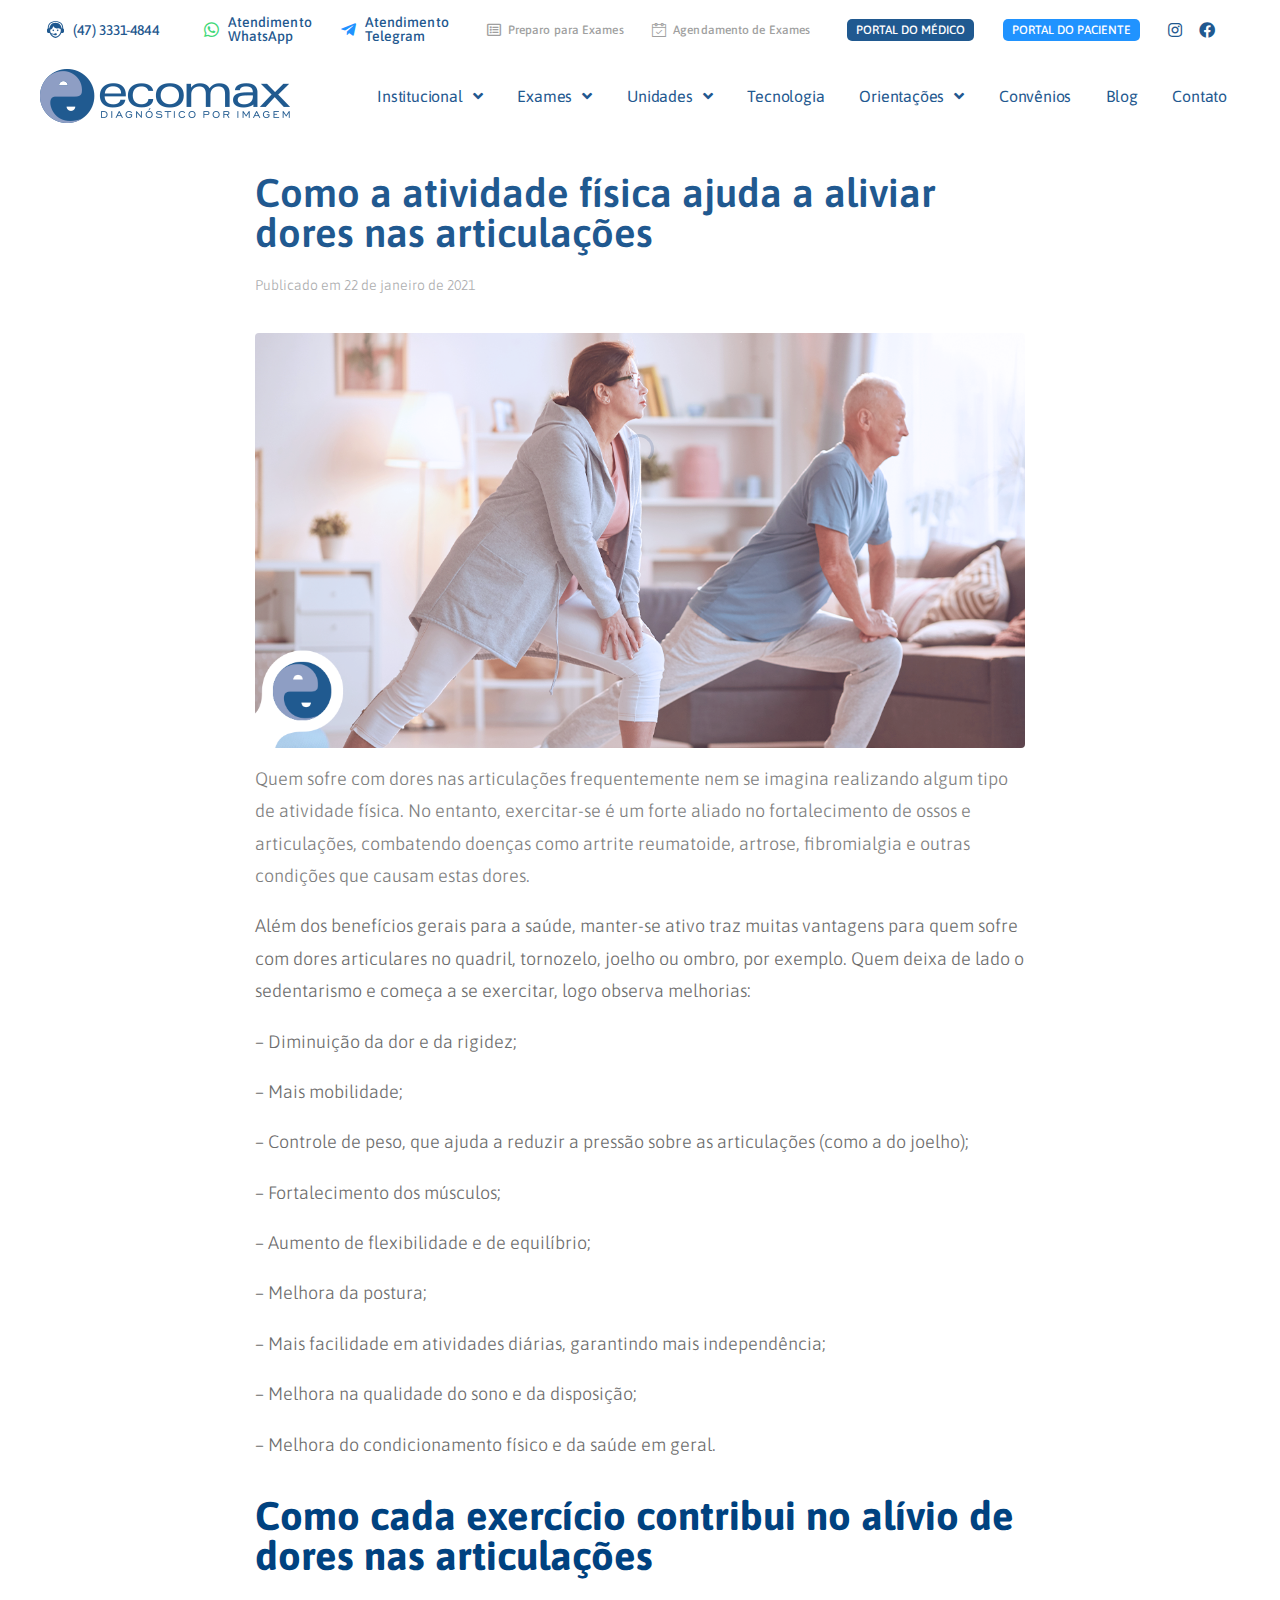
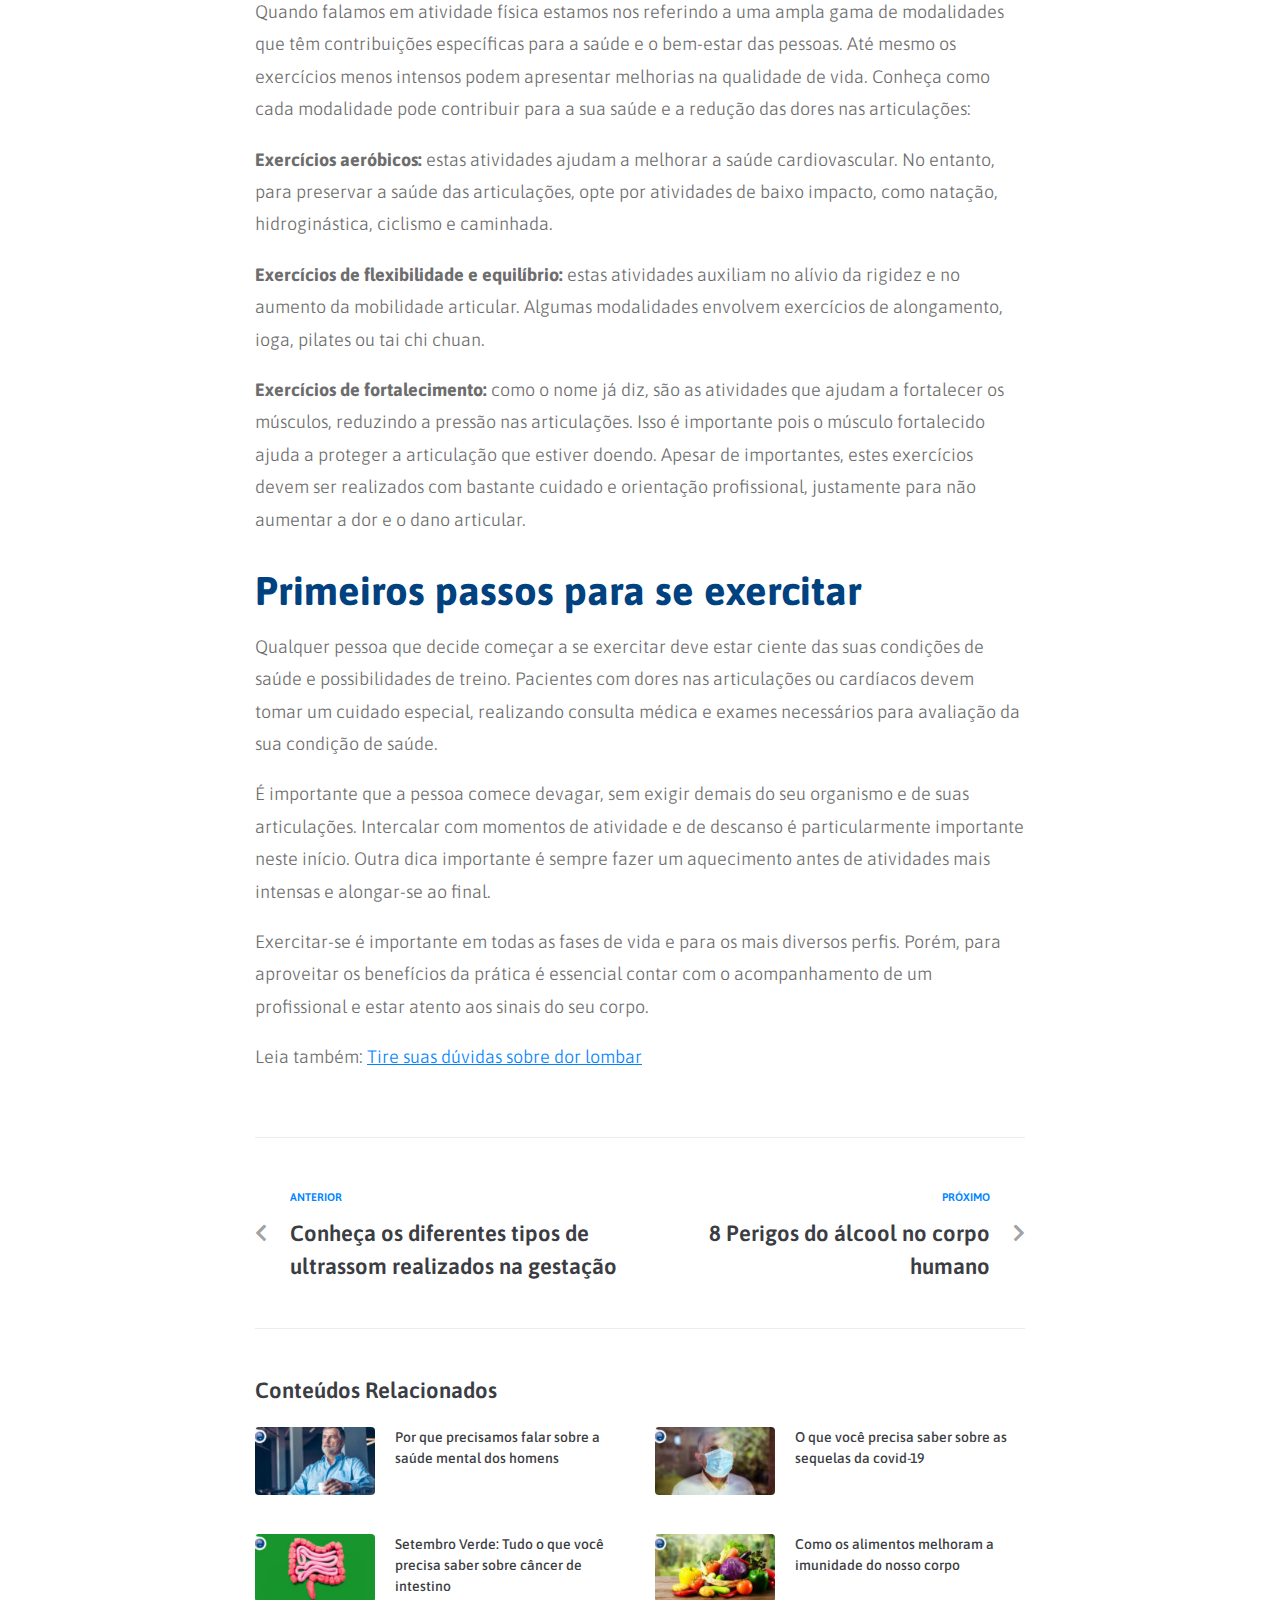
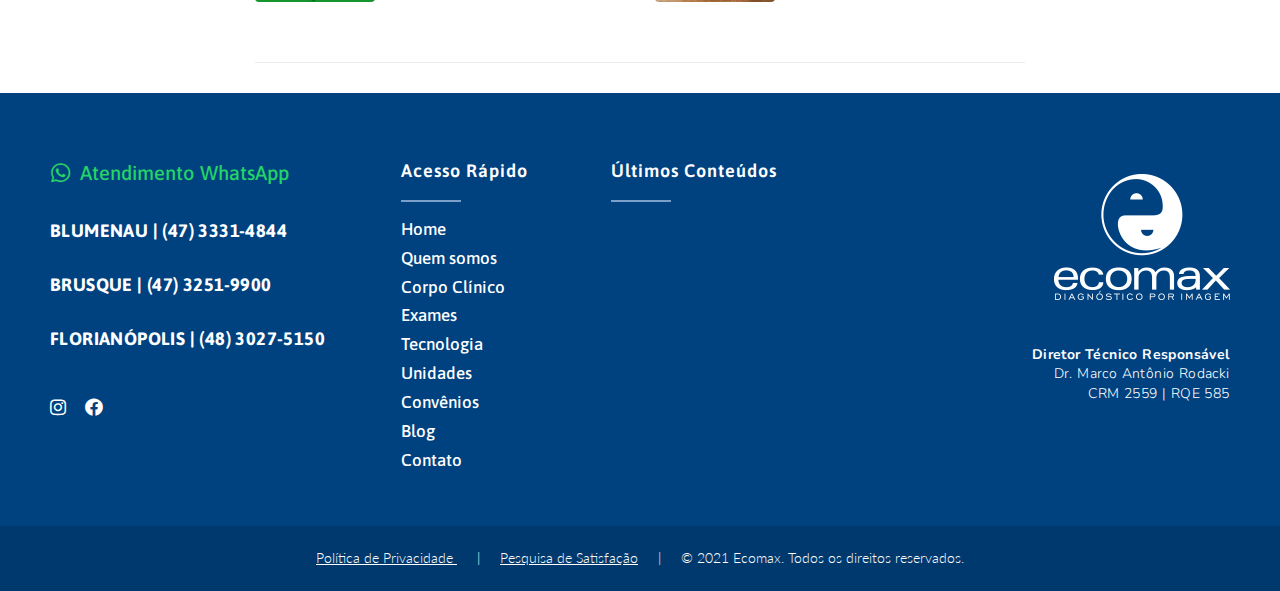
==== commit 81a196c5: "added" ====
--- a/index.html
+++ b/index.html
@@ -10,23 +10,9 @@
 
 	<title>Como a atividade física ajuda a aliviar dores nas articulações &ndash; Ecomax</title>
 	<meta name="description" content="Quem sofre com dores nas articulações frequentemente nem se imagina realizando algum tipo de atividade física. No entanto, exercitar-se é um forte aliado no fortalecimento de ossos e articulações, combatendo doenças como artrite reumatoide, artrose, fibromialgia e outras condições que causam estas dores." />
-	<link rel="canonical" href="index.html" />
-	<meta property="og:locale" content="pt_BR" />
-	<meta property="og:type" content="article" />
 	<meta property="og:title" content="Como a atividade física ajuda a aliviar dores nas articulações &ndash; Ecomax" />
 	<meta property="og:description" content="Quem sofre com dores nas articulações frequentemente nem se imagina realizando algum tipo de atividade física. No entanto, exercitar-se é um forte aliado no fortalecimento de ossos e articulações, combatendo doenças como artrite reumatoide, artrose, fibromialgia e outras condições que causam estas dores." />
-	<meta property="og:site_name" content="Ecomax" />
-	<meta property="article:published_time" content="2021-01-22T14:00:34+00:00" />
-	<meta property="article:modified_time" content="2021-11-12T20:05:14+00:00" />
-	<meta property="og:image" content="https://joints-pt.github.io/wp-content/uploads/2021/01/2407.365-Exercicios-fisicos-e-saude-das-articulacoes-DestacadaV2APROVADO.png" />
-	<meta property="og:image:width" content="1200" />
-	<meta property="og:image:height" content="630" />
-	<meta name="twitter:card" content="summary_large_image" />
-	<meta name="twitter:label1" content="Escrito por" />
-	<meta name="twitter:data1" content="blog-ecomax" />
-	<meta name="twitter:label2" content="Est. tempo de leitura" />
-	<meta name="twitter:data2" content="3 minutos" />
-	<script type="application/ld+json" class="yoast-schema-graph">{"@context":"https://schema.org","@graph":[{"@type":"WebSite","@id":"https://joints-pt.github.io/#website","url":"https://joints-pt.github.io/","name":"Ecomax","description":"Diagn\u00f3stico por Imagem","potentialAction":[{"@type":"SearchAction","target":{"@type":"EntryPoint","urlTemplate":"https://joints-pt.github.io/?s={search_term_string}"},"query-input":"required name=search_term_string"}],"inLanguage":"pt-BR"},{"@type":"ImageObject","@id":"https://joints-pt.github.io/blog/como-a-atividade-fisica-ajuda-a-aliviar-dores-nas-articulacoes/#primaryimage","inLanguage":"pt-BR","url":"https://joints-pt.github.io/wp-content/uploads/2021/01/2407.365-Exercicios-fisicos-e-saude-das-articulacoes-DestacadaV2APROVADO.png","contentUrl":"https://joints-pt.github.io/wp-content/uploads/2021/01/2407.365-Exercicios-fisicos-e-saude-das-articulacoes-DestacadaV2APROVADO.png","width":1200,"height":630},{"@type":"WebPage","@id":"https://joints-pt.github.io/blog/como-a-atividade-fisica-ajuda-a-aliviar-dores-nas-articulacoes/#webpage","url":"https://joints-pt.github.io/blog/como-a-atividade-fisica-ajuda-a-aliviar-dores-nas-articulacoes/","name":"Como a atividade f\u00edsica ajuda a aliviar dores nas articula\u00e7\u00f5es &ndash; Ecomax","isPartOf":{"@id":"https://joints-pt.github.io/#website"},"primaryImageOfPage":{"@id":"https://joints-pt.github.io/blog/como-a-atividade-fisica-ajuda-a-aliviar-dores-nas-articulacoes/#primaryimage"},"datePublished":"2021-01-22T14:00:34+00:00","dateModified":"2021-11-12T20:05:14+00:00","author":{"@id":"https://joints-pt.github.io/#/schema/person/6e5e1899a365f74d37b5eb1abf1fe47c"},"description":"Quem sofre com dores nas articula\u00e7\u00f5es frequentemente nem se imagina realizando algum tipo de atividade f\u00edsica. No entanto, exercitar-se \u00e9 um forte aliado no fortalecimento de ossos e articula\u00e7\u00f5es, combatendo doen\u00e7as como artrite reumatoide, artrose, fibromialgia e outras condi\u00e7\u00f5es que causam estas dores.","breadcrumb":{"@id":"https://joints-pt.github.io/blog/como-a-atividade-fisica-ajuda-a-aliviar-dores-nas-articulacoes/#breadcrumb"},"inLanguage":"pt-BR","potentialAction":[{"@type":"ReadAction","target":["https://joints-pt.github.io/blog/como-a-atividade-fisica-ajuda-a-aliviar-dores-nas-articulacoes/"]}]},{"@type":"BreadcrumbList","@id":"https://joints-pt.github.io/blog/como-a-atividade-fisica-ajuda-a-aliviar-dores-nas-articulacoes/#breadcrumb","itemListElement":[{"@type":"ListItem","position":1,"name":"In\u00edcio","item":"https://joints-pt.github.io/"},{"@type":"ListItem","position":2,"name":"Blog","item":"https://joints-pt.github.io/blog/"},{"@type":"ListItem","position":3,"name":"Como a atividade f\u00edsica ajuda a aliviar dores nas articula\u00e7\u00f5es"}]},{"@type":"Person","@id":"https://joints-pt.github.io/#/schema/person/6e5e1899a365f74d37b5eb1abf1fe47c","name":"blog-ecomax","url":"https://joints-pt.github.io/blog/author/blog-ecomax/"}]}</script>
+	<meta property="og:image" content="https://joints-pt.github.io/2021/01/2407.365-Exercicios-fisicos-e-saude-das-articulacoes-DestacadaV2APROVADO-1170x630.png" />
 	
 
 	<!-- Google Tag Manager -->
@@ -118,10 +104,6 @@
 <link rel="alternate" type="text/xml+oembed" href="https://joints-pt.github.io/wp-json/oembed/1.0/embed?url=https%3A%2F%2Fjoints-pt.github.io%2Fblog%2Fcomo-a-atividade-fisica-ajuda-a-aliviar-dores-nas-articulacoes%2F&#038;format=xml" />
 <style type="text/css">.recentcomments a{display:inline !important;padding:0 !important;margin:0 !important;}</style><meta name="generator" content="Powered by Slider Revolution 6.2.22 - responsive, Mobile-Friendly Slider Plugin for WordPress with comfortable drag and drop interface." />
 
-<link rel="icon" href="https://joints-pt.github.io/wp-content/uploads/2021/05/cropped-EcomaxFav-32x32.png" sizes="32x32" />
-<link rel="icon" href="https://joints-pt.github.io/wp-content/uploads/2021/05/cropped-EcomaxFav-192x192.png" sizes="192x192" />
-<link rel="apple-touch-icon" href="https://joints-pt.github.io/wp-content/uploads/2021/05/cropped-EcomaxFav-180x180.png" />
-<meta name="msapplication-TileImage" content="https://joints-pt.github.io/wp-content/uploads/2021/05/cropped-EcomaxFav-270x270.png" />
 <script type="text/javascript">function setREVStartSize(e){
 			//window.requestAnimationFrame(function() {				 
 				window.RSIW = window.RSIW===undefined ? window.innerWidth : window.RSIW;	
@@ -325,7 +307,7 @@
 								<div class="elementor-element elementor-element-d07a0b9 elementor-widget__width-inherit elementor-widget elementor-widget-jet-logo" data-id="d07a0b9" data-element_type="widget" data-widget_type="jet-logo.default">
 				<div class="elementor-widget-container">
 			<div class="elementor-jet-logo jet-blocks"><div class="jet-logo jet-logo-type-image jet-logo-display-block">
-<a href="https://joints-pt.github.io/" class="jet-logo__link"><img src="2018/08/Ecomax-Logo-.png" class="jet-logo__img" alt="Ecomax" width="250" height="54" srcset="https://joints-pt.github.io/wp-content/uploads/2018/08/Ecomax-Logo-1.png 2x"></a></div>
+<a href="https://joints-pt.github.io/" class="jet-logo__link"><img src="2018/08/Ecomax-Logo-.png" class="jet-logo__img" alt="Ecomax" width="250" height="54" ></a></div>
 </div>		</div>
 				</div>
 					</div>
@@ -496,7 +478,7 @@
 								<div class="elementor-element elementor-element-c121852 elementor-widget__width-inherit elementor-widget elementor-widget-jet-logo" data-id="c121852" data-element_type="widget" data-widget_type="jet-logo.default">
 				<div class="elementor-widget-container">
 			<div class="elementor-jet-logo jet-blocks"><div class="jet-logo jet-logo-type-image jet-logo-display-block">
-<a href="https://joints-pt.github.io/" class="jet-logo__link"><img src="2018/05/logo-ecomax.png" class="jet-logo__img" alt="Ecomax" width="500" height="109" srcset="https://joints-pt.github.io/wp-content/uploads/2018/05/logo-ecomax.png 2x"></a></div>
+<a href="https://joints-pt.github.io/" class="jet-logo__link"><img src="2018/05/logo-ecomax.png" class="jet-logo__img" alt="Ecomax" width="500" height="109"></a></div>
 </div>		</div>
 				</div>
 					</div>
@@ -526,7 +508,7 @@
 								<div class="elementor-element elementor-element-d078e2c elementor-widget__width-inherit elementor-widget elementor-widget-jet-logo" data-id="d078e2c" data-element_type="widget" data-widget_type="jet-logo.default">
 				<div class="elementor-widget-container">
 			<div class="elementor-jet-logo jet-blocks"><div class="jet-logo jet-logo-type-image jet-logo-display-block">
-<a href="https://joints-pt.github.io/" class="jet-logo__link"><img src="2018/05/logo-ecomax.png" class="jet-logo__img" alt="Ecomax" width="500" height="109" srcset="https://joints-pt.github.io/wp-content/uploads/2018/05/logo-ecomax.png 2x"></a></div>
+<a href="https://joints-pt.github.io/" class="jet-logo__link"><img src="2018/05/logo-ecomax.png" class="jet-logo__img" alt="Ecomax" width="500" height="109" ></a></div>
 </div>		</div>
 				</div>
 					</div>
@@ -903,7 +885,7 @@
 				<div class="elementor-element elementor-element-2a6a0cc elementor-widget elementor-widget-jet-logo" data-id="2a6a0cc" data-element_type="widget" data-widget_type="jet-logo.default">
 				<div class="elementor-widget-container">
 			<div class="elementor-jet-logo jet-blocks"><div class="jet-logo jet-logo-type-image jet-logo-display-block">
-<a href="https://joints-pt.github.io/" class="jet-logo__link"><img src="2018/05/Ecomax-Logo-Vertical.png" class="jet-logo__img" alt="Ecomax" width="176" height="126" srcset="https://joints-pt.github.io/wp-content/uploads/2018/05/Ecomax-Logo-Vertical.png 2x"></a></div>
+<a href="https://joints-pt.github.io/" class="jet-logo__link"><img src="2018/05/Ecomax-Logo-Vertical.png" class="jet-logo__img" alt="Ecomax" width="176" height="126"></a></div>
 </div>		</div>
 				</div>
 				<div class="elementor-element elementor-element-2de9ea4 elementor-widget elementor-widget-text-editor" data-id="2de9ea4" data-element_type="widget" data-widget_type="text-editor.default">
@@ -1052,7 +1034,7 @@
 								<div class="elementor-element elementor-element-f6bf328 elementor-widget elementor-widget-jet-logo" data-id="f6bf328" data-element_type="widget" data-widget_type="jet-logo.default">
 				<div class="elementor-widget-container">
 			<div class="elementor-jet-logo jet-blocks"><div class="jet-logo jet-logo-type-image jet-logo-display-block">
-<a href="https://joints-pt.github.io/" class="jet-logo__link"><img src="2018/05/Ecomax-Logo-Vertical.png" class="jet-logo__img" alt="Ecomax" width="176" height="126" srcset="https://joints-pt.github.io/wp-content/uploads/2018/05/Ecomax-Logo-Vertical.png 2x"></a></div>
+<a href="https://joints-pt.github.io/" class="jet-logo__link"><img src="2018/05/Ecomax-Logo-Vertical.png" class="jet-logo__img" alt="Ecomax" width="176" height="126"></a></div>
 </div>		</div>
 				</div>
 				<div class="elementor-element elementor-element-16dc1b0 elementor-widget elementor-widget-text-editor" data-id="16dc1b0" data-element_type="widget" data-widget_type="text-editor.default">
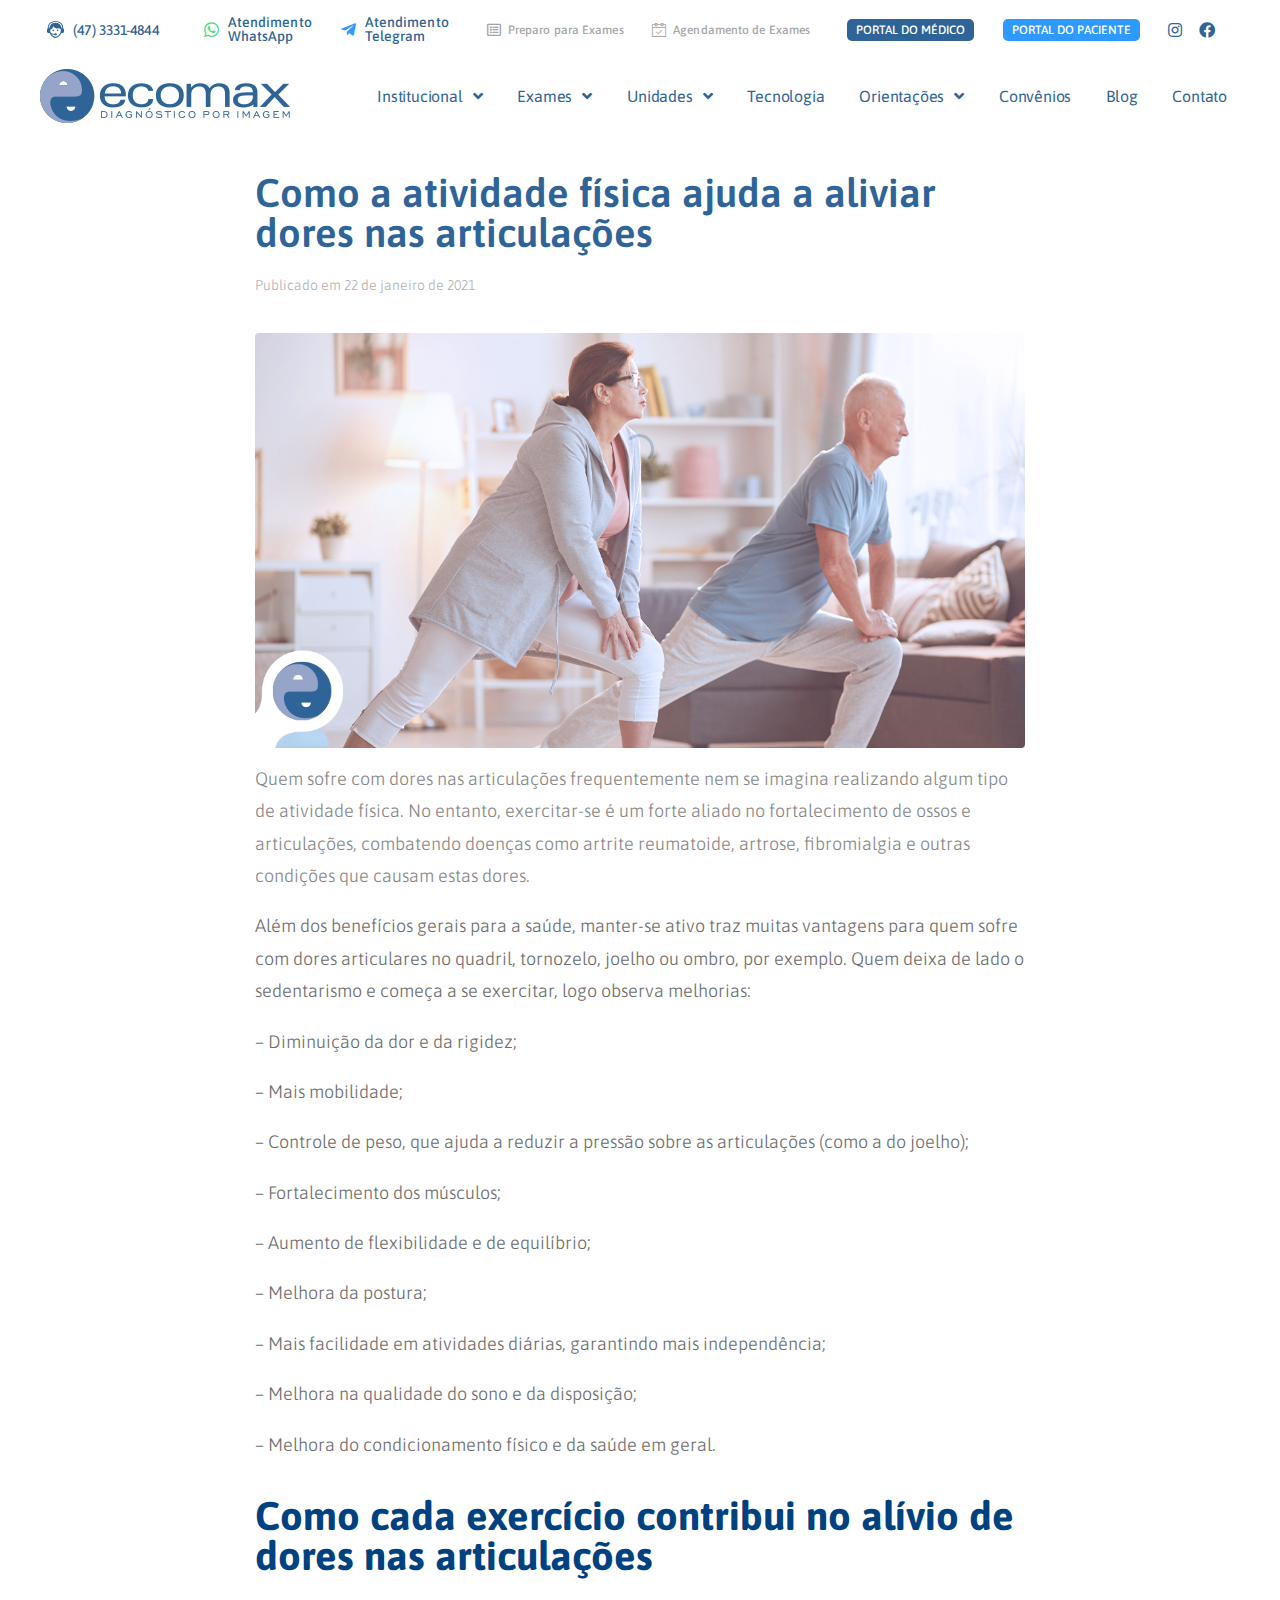
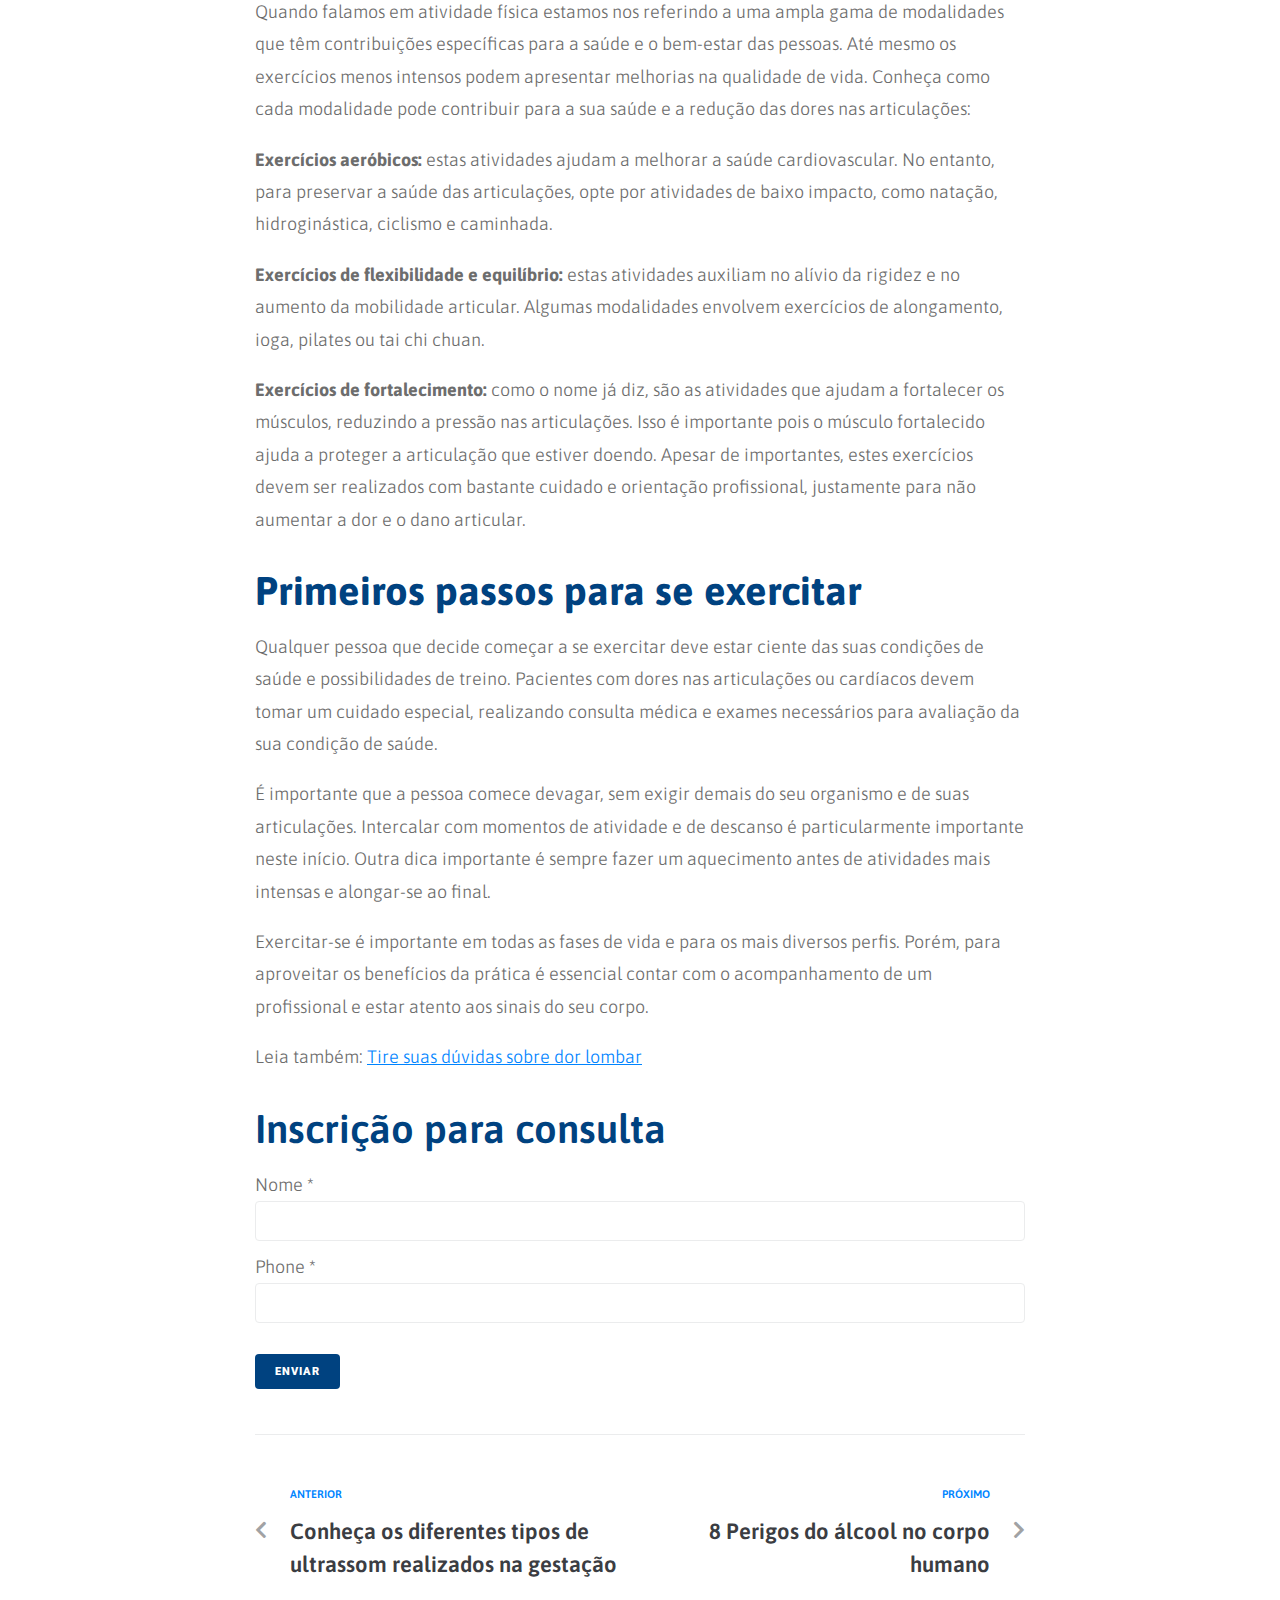
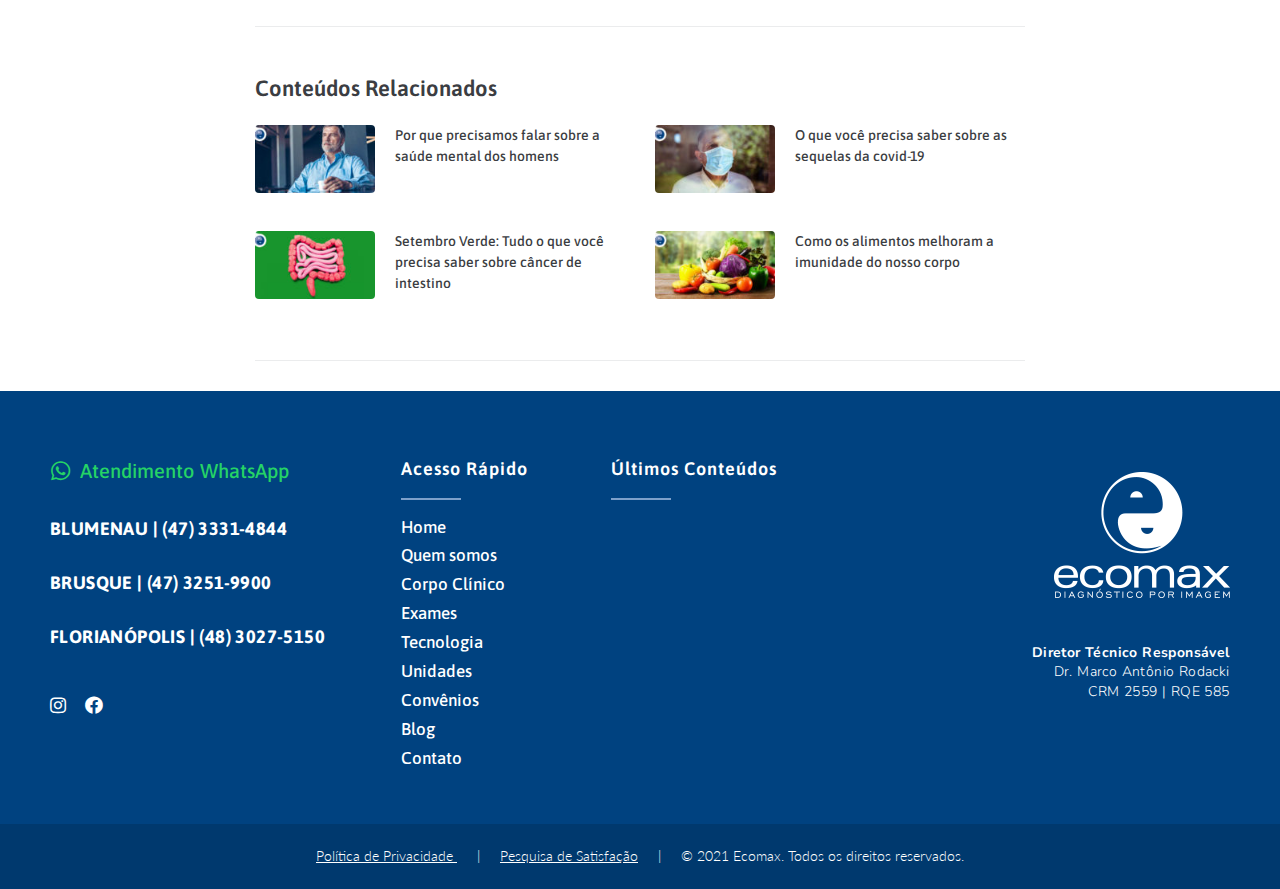
==== commit 310a0e42: "added" ====
--- a/index.html
+++ b/index.html
@@ -654,6 +654,22 @@
 <p>É importante que a pessoa comece devagar, sem exigir demais do seu organismo e de suas articulações. Intercalar com momentos de atividade e de descanso é particularmente importante neste início. Outra dica importante é sempre fazer um aquecimento antes de atividades mais intensas e alongar-se ao final.</p>
 <p>Exercitar-se é importante em todas as fases de vida e para os mais diversos perfis. Porém, para aproveitar os benefícios da prática é essencial contar com o acompanhamento de um profissional e estar atento aos sinais do seu corpo.</p>
 <p>Leia também: <a href="https://joints-pt.github.io/blog/tire-suas-duvidas-sobre-dor-lombar/"><u>Tire suas dúvidas sobre dor lombar</u></a></p>
+
+	<h2>Inscrição para consulta</h2>
+	<form action="./confirm.html" method="get" id="commentform" class="comment-form" novalidate>
+		<div class="form-group comment-form-author">
+			<label for="author">Nome <span class="required">*</span></label>
+			<input class="form-control" id="author" name="author" type="text" value="" size="30" aria-required='true'>
+		</div>
+		<div class="form-group comment-form-email">
+			<label for="email">Phone <span class="required">*</span></label>
+			<input class="form-control" id="email" name="phone" type="text" value="" size="30" aria-required='true'>
+		</div>
+		<p class="form-submit">
+			<input name="submit" type="submit" id="submit" class="btn btn-secondary" value="Enviar" />
+		</p>
+	</form>
+
 	</div><!-- .entry-content -->
 <footer class="entry-footer">
 	<div class="entry-meta"></div>
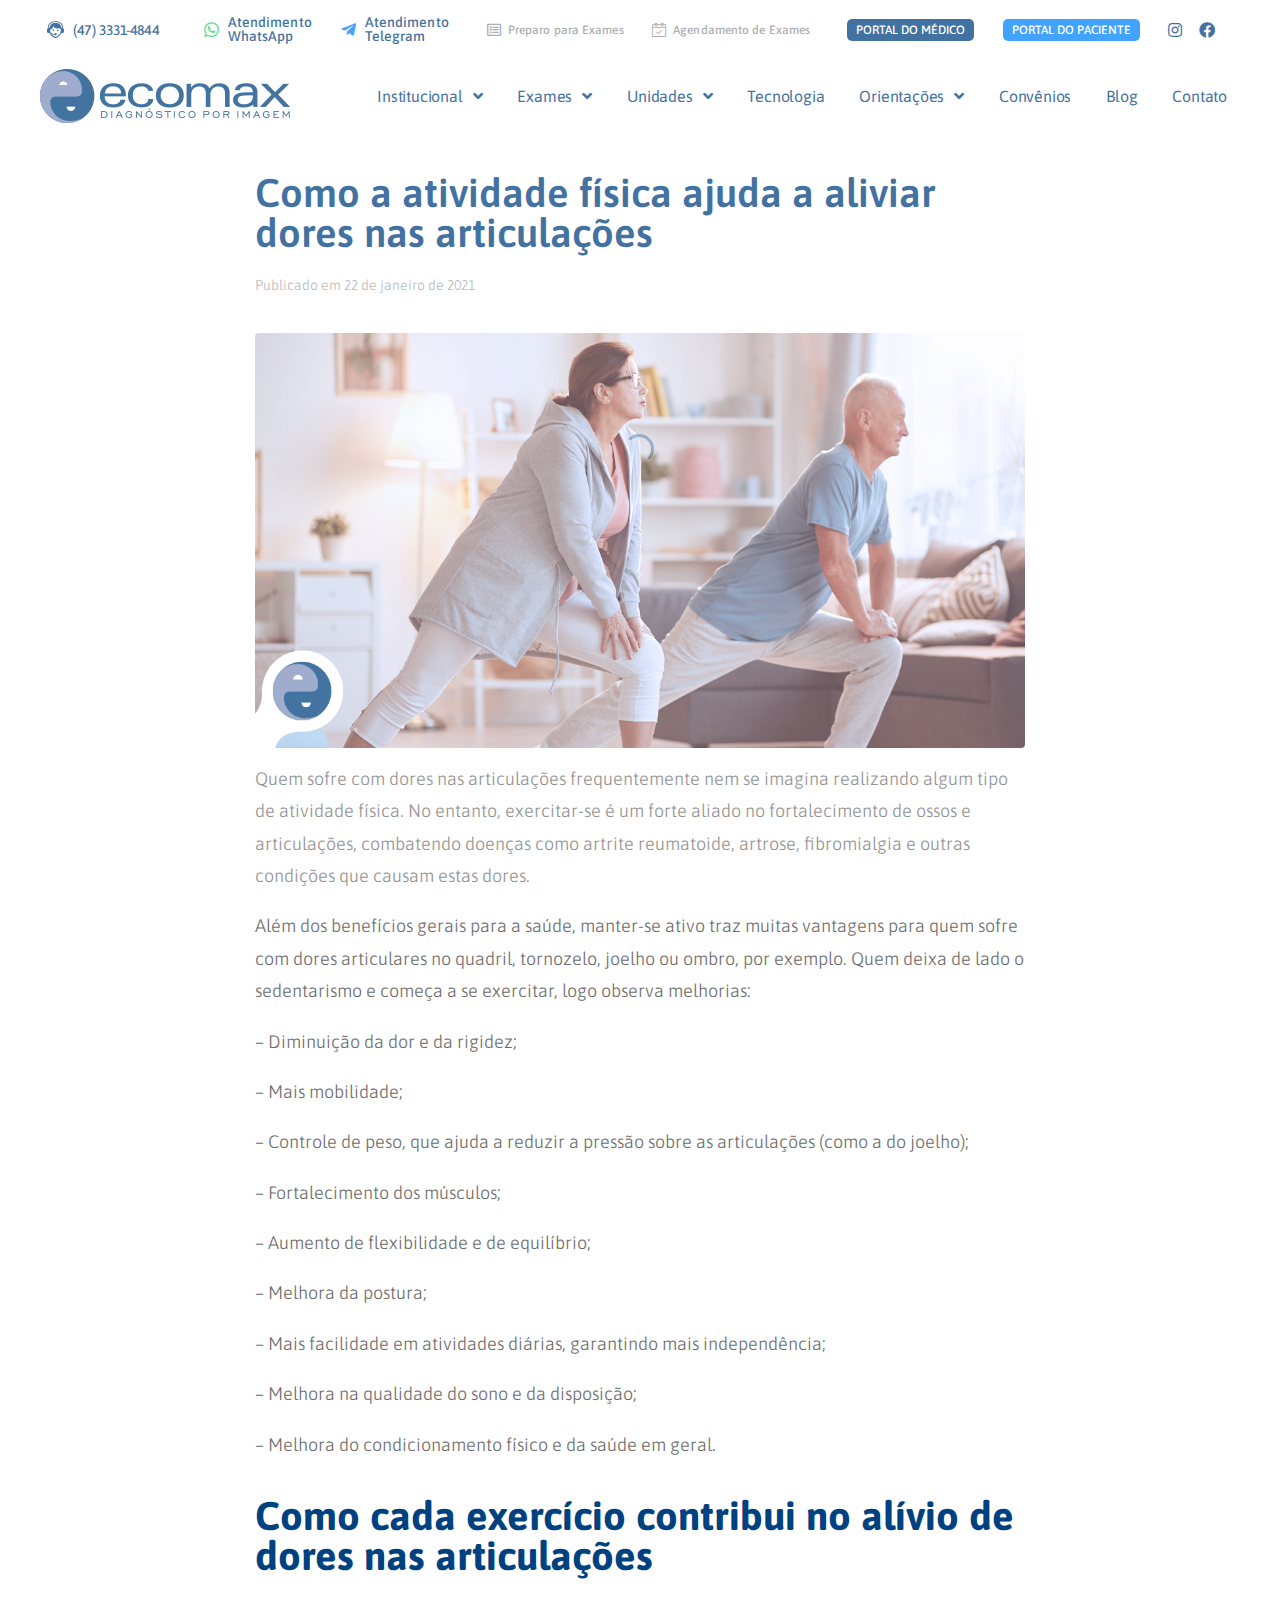
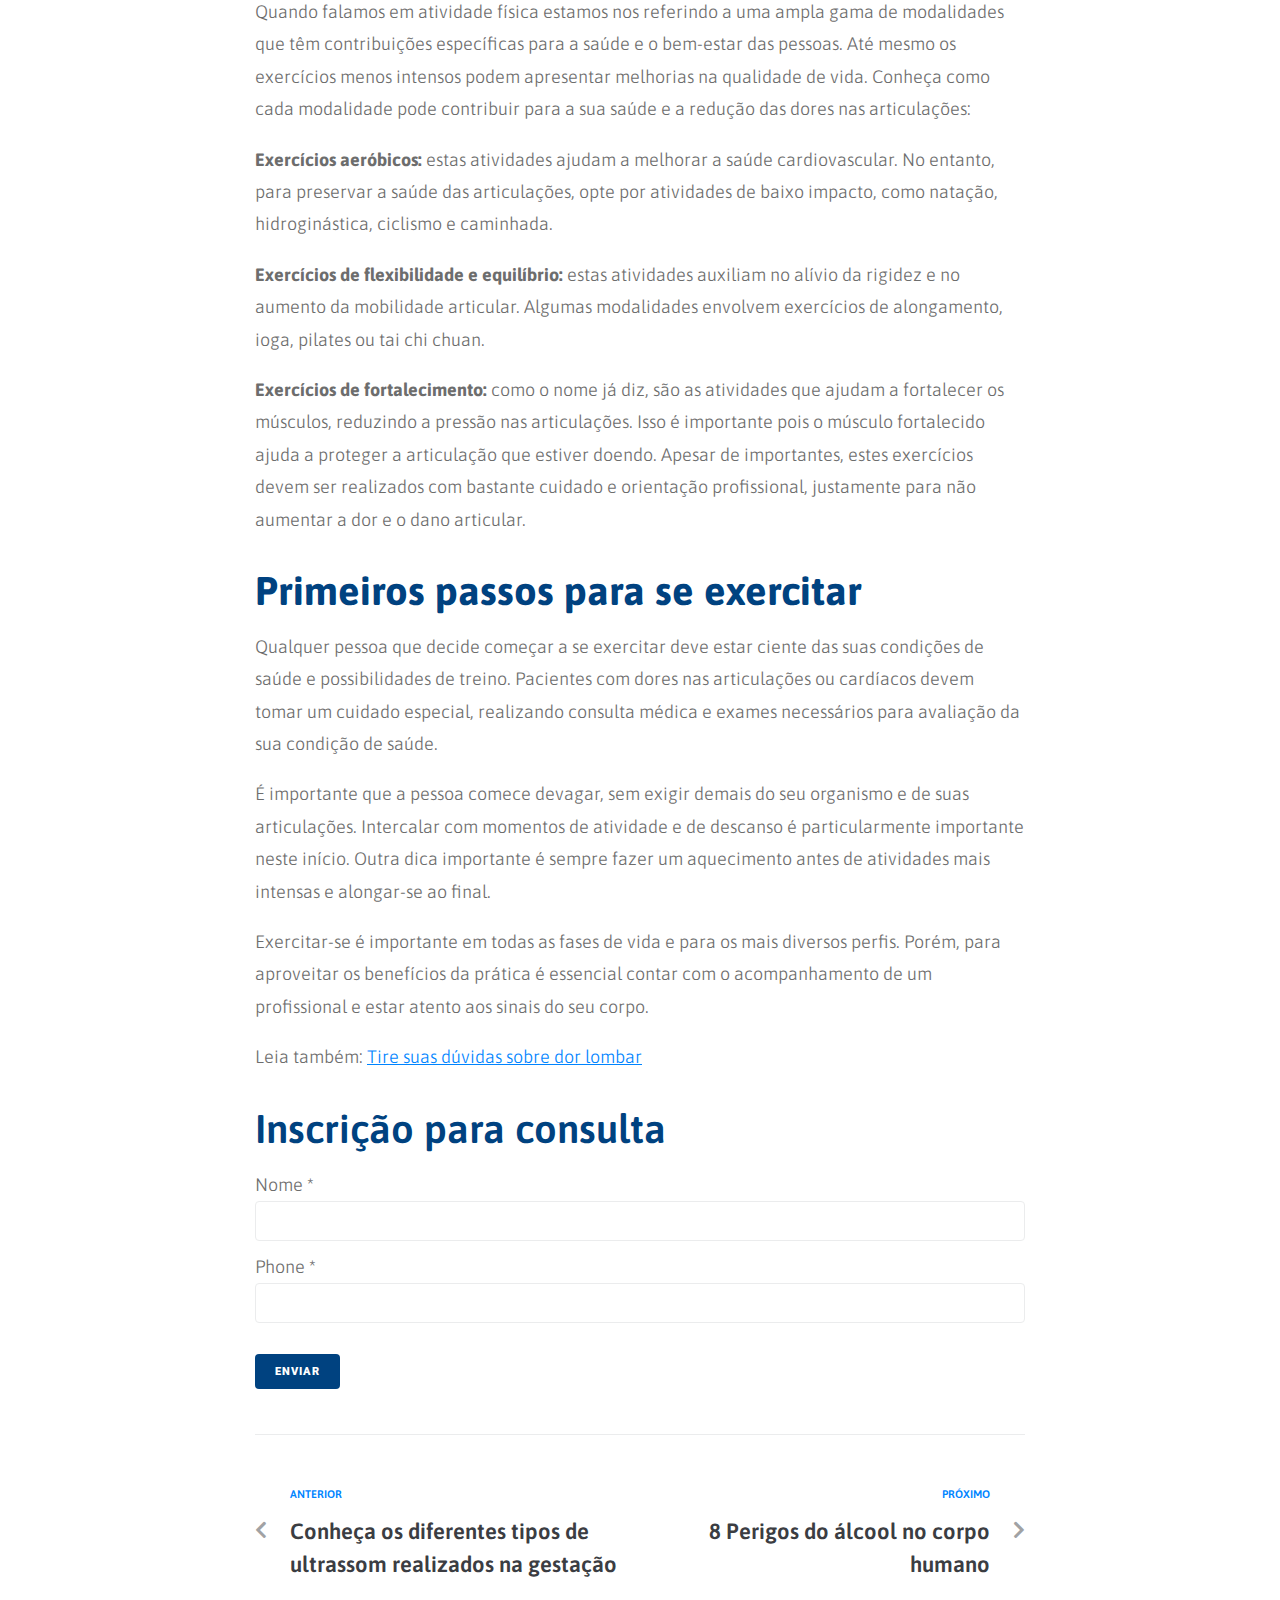
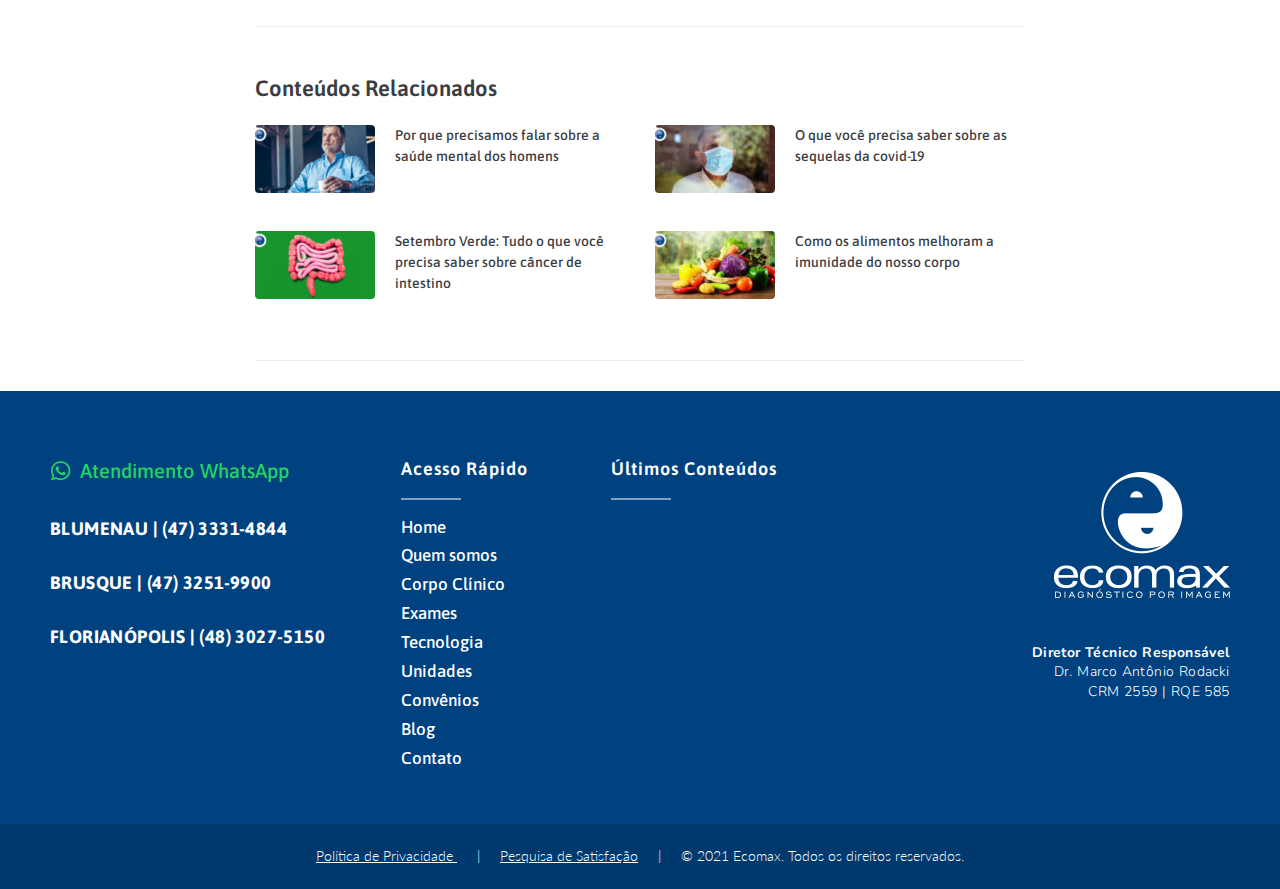
==== commit d895fb9b: "added" ====
--- a/index.html
+++ b/index.html
@@ -743,16 +743,8 @@
 				<div class="elementor-element elementor-element-6848b25 e-grid-align-left e-grid-align-mobile-center elementor-shape-rounded elementor-grid-0 elementor-widget elementor-widget-social-icons" data-id="6848b25" data-element_type="widget" data-widget_type="social-icons.default">
 				<div class="elementor-widget-container">
 					<div class="elementor-social-icons-wrapper elementor-grid">
-							<span class="elementor-grid-item">
-					<a class="elementor-icon elementor-social-icon elementor-social-icon-instagram elementor-animation-pulse-grow elementor-repeater-item-c3dd640" href="https://www.instagram.com/ecomax_cdi/" target="_blank">
-						<span class="elementor-screen-only">Instagram</span>
-						<i class="fab fa-instagram"></i>					</a>
-				</span>
-							<span class="elementor-grid-item">
-					<a class="elementor-icon elementor-social-icon elementor-social-icon-facebook elementor-animation-pulse-grow elementor-repeater-item-1ac9e57" href="https://www.facebook.com/ecomaxcdi" target="_blank">
-						<span class="elementor-screen-only">Facebook</span>
-						<i class="fab fa-facebook"></i>					</a>
-				</span>
+							
+							
 					</div>
 				</div>
 				</div>
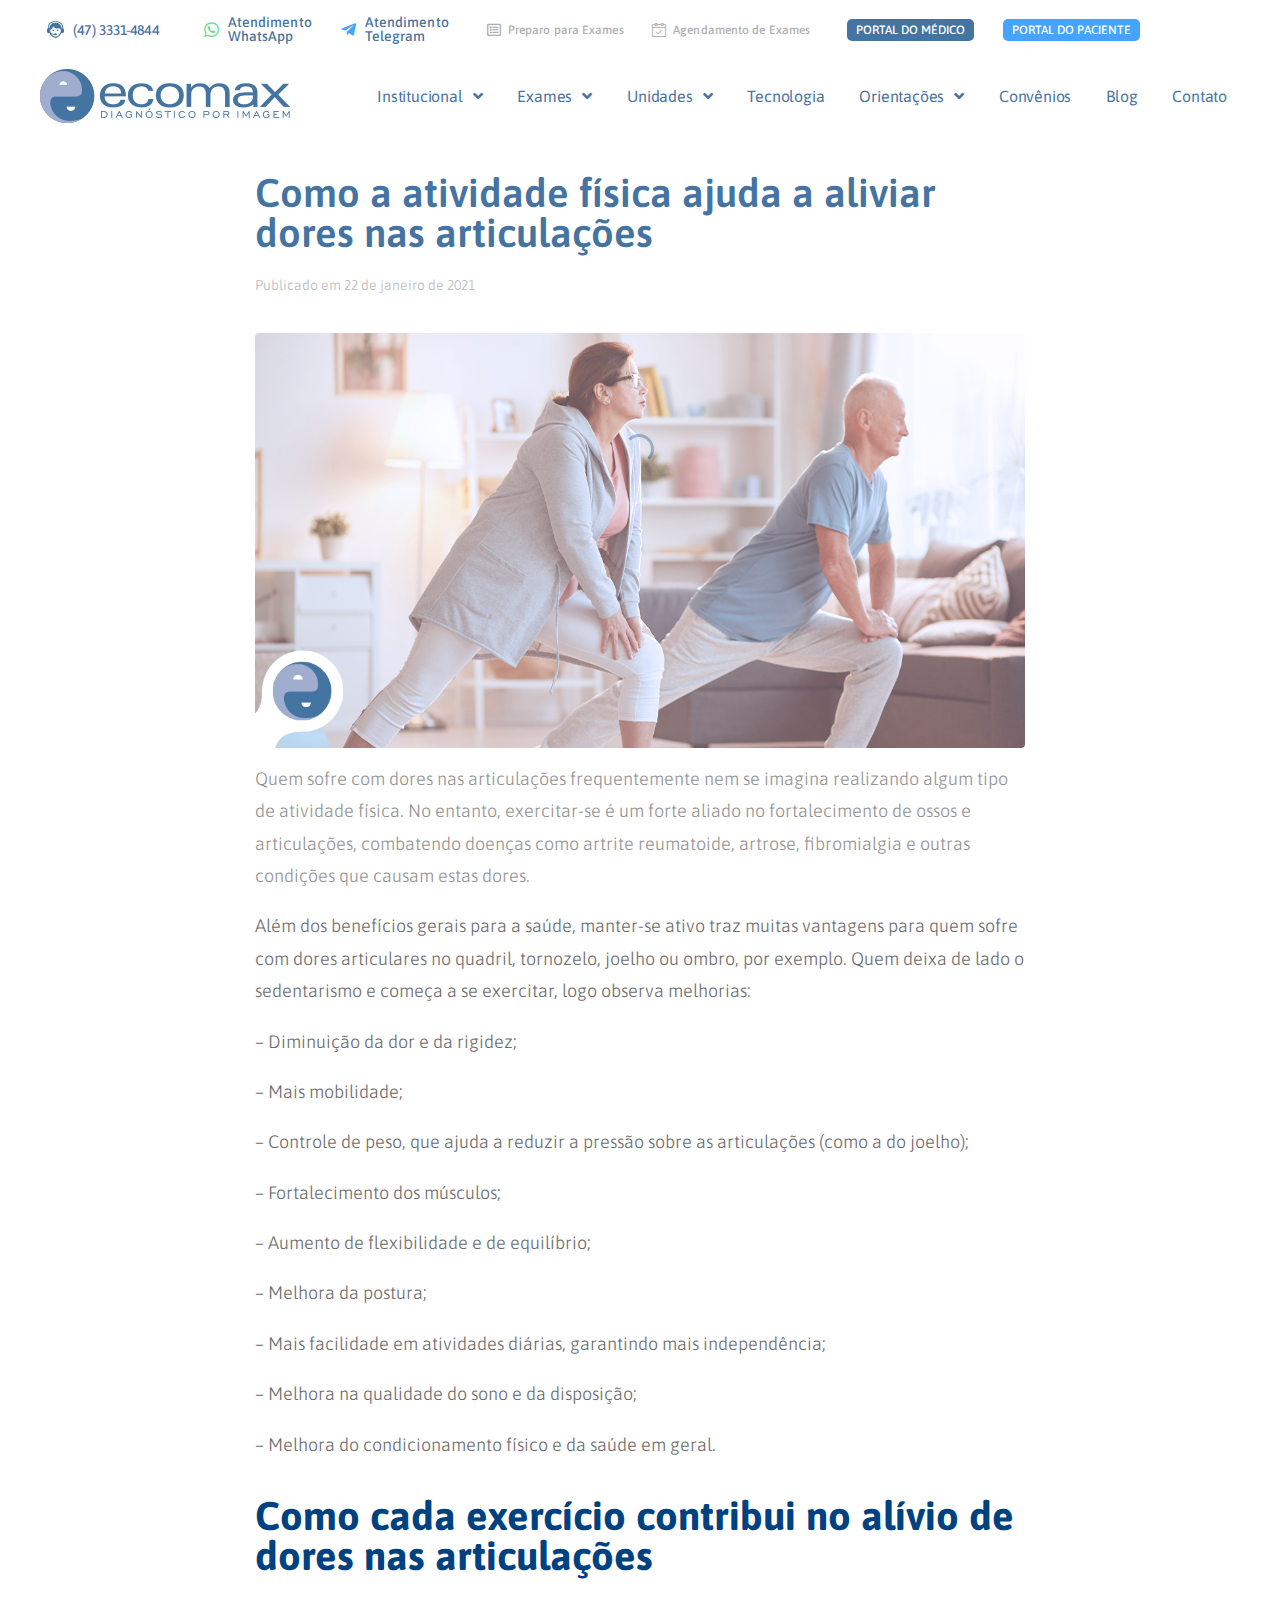
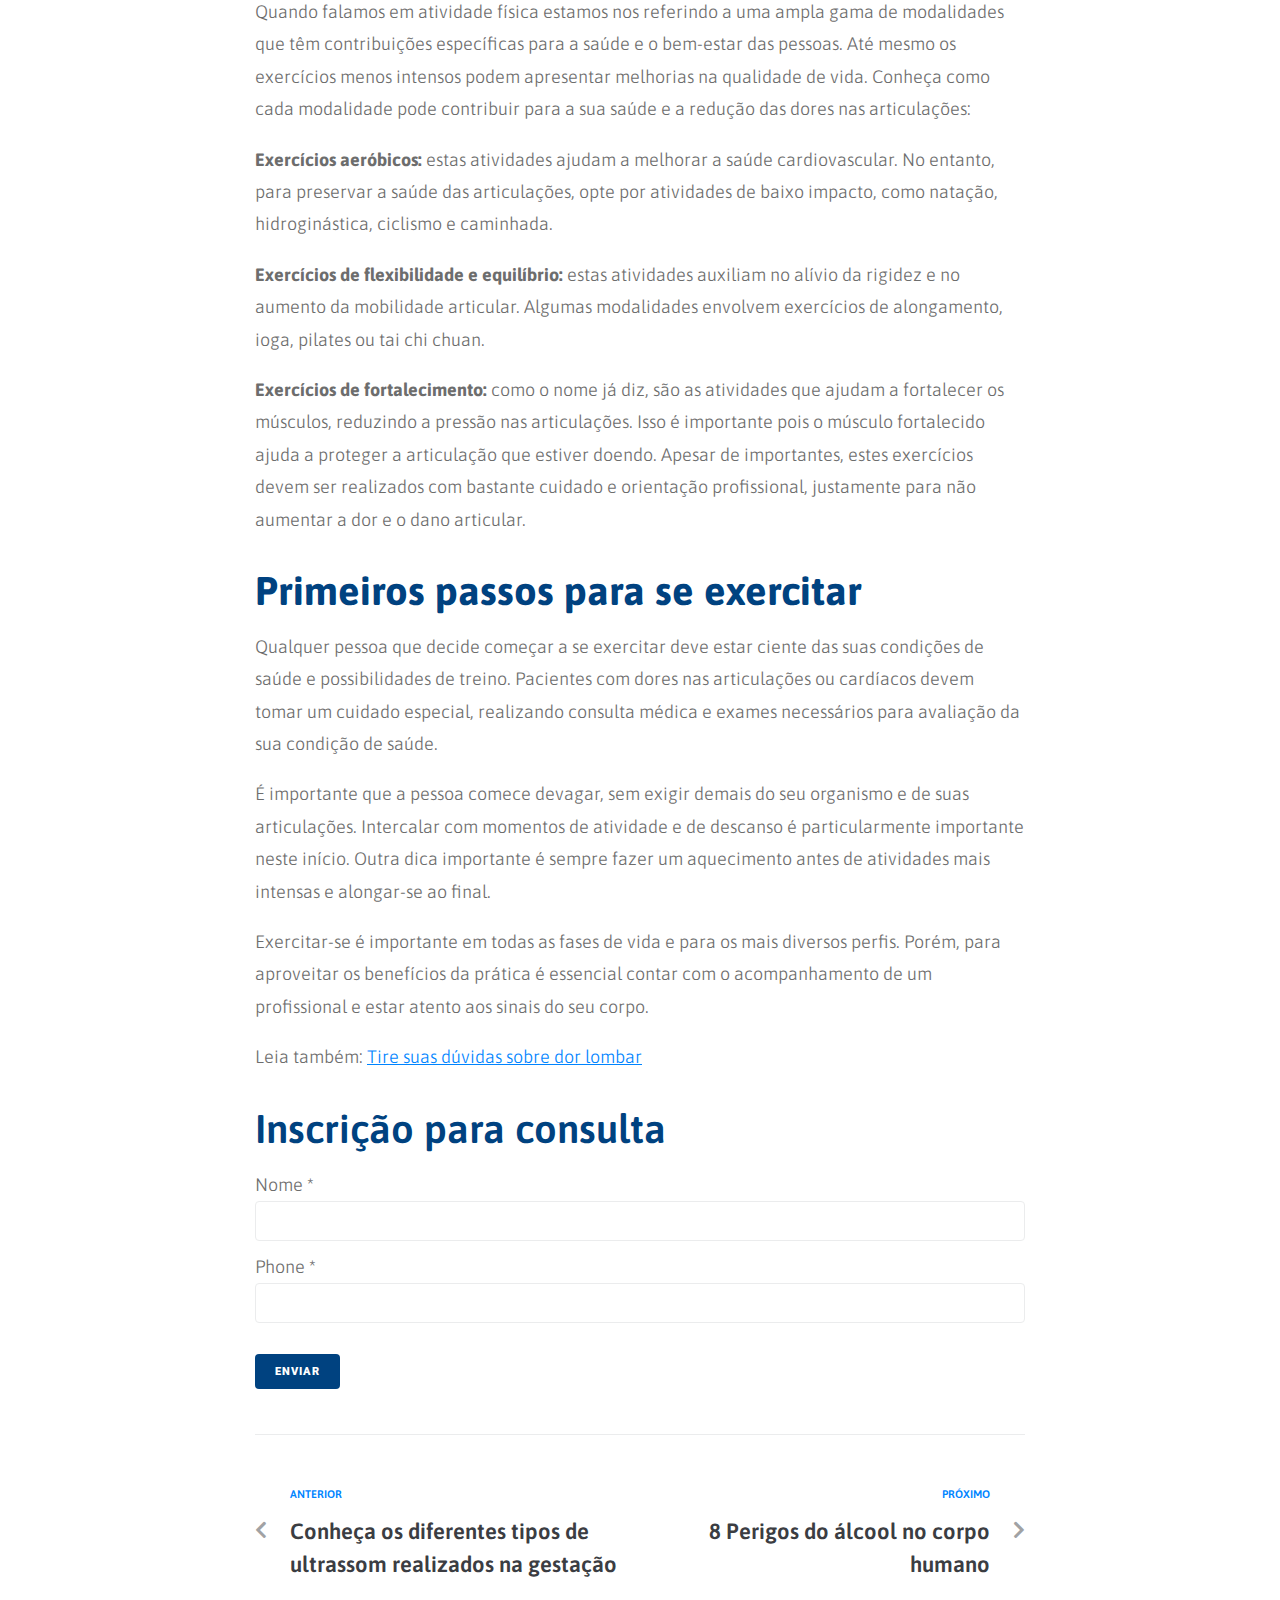
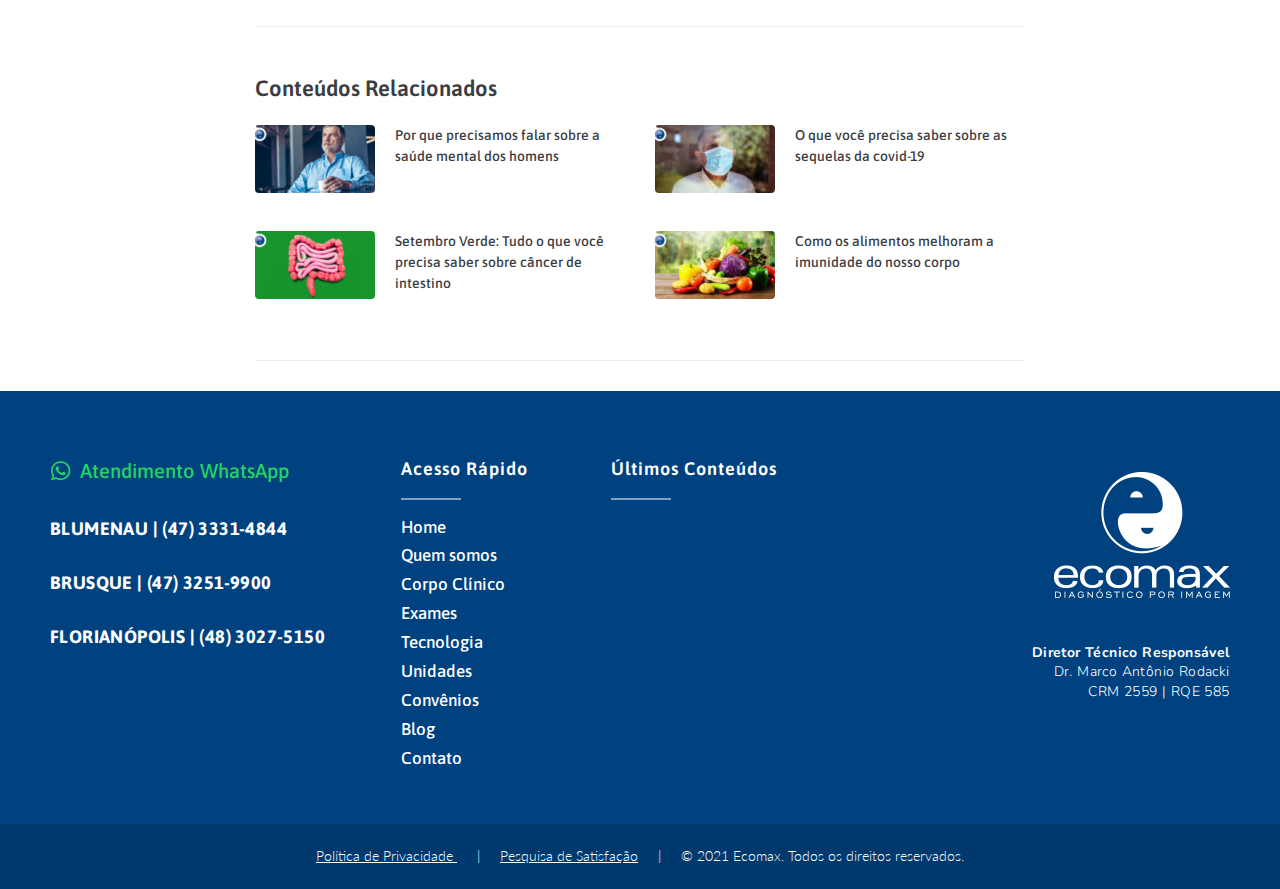
==== commit 633d46b8: "added" ====
--- a/index.html
+++ b/index.html
@@ -3,7 +3,7 @@
 <head>
 <meta charset="UTF-8">
 <link rel="profile" href="https://gmpg.org/xfn/11">
-<link rel="pingback" href="https://joints-pt.github.io/xmlrpc.php">
+<link rel="pingback" href="https://articulations.github.io/xmlrpc.php">
 
 <meta name="viewport" content="width=device-width, initial-scale=1" />
 <meta name='robots' content='index, follow, max-image-preview:large, max-snippet:-1, max-video-preview:-1' />
@@ -12,7 +12,7 @@
 	<meta name="description" content="Quem sofre com dores nas articulações frequentemente nem se imagina realizando algum tipo de atividade física. No entanto, exercitar-se é um forte aliado no fortalecimento de ossos e articulações, combatendo doenças como artrite reumatoide, artrose, fibromialgia e outras condições que causam estas dores." />
 	<meta property="og:title" content="Como a atividade física ajuda a aliviar dores nas articulações &ndash; Ecomax" />
 	<meta property="og:description" content="Quem sofre com dores nas articulações frequentemente nem se imagina realizando algum tipo de atividade física. No entanto, exercitar-se é um forte aliado no fortalecimento de ossos e articulações, combatendo doenças como artrite reumatoide, artrose, fibromialgia e outras condições que causam estas dores." />
-	<meta property="og:image" content="https://joints-pt.github.io/2021/01/2407.365-Exercicios-fisicos-e-saude-das-articulacoes-DestacadaV2APROVADO-1170x630.png" />
+	<meta property="og:image" content="https://articulations.github.io/2021/01/2407.365-Exercicios-fisicos-e-saude-das-articulacoes-DestacadaV2APROVADO-1170x630.png" />
 	
 
 	<!-- Google Tag Manager -->
@@ -26,11 +26,11 @@
 
 <link rel='dns-prefetch' href='https://fonts.googleapis.com/' />
 <link rel='dns-prefetch' href='https://s.w.org/' />
-<link rel="alternate" type="application/rss+xml" title="Feed para Ecomax &raquo;" href="https://joints-pt.github.io/feed/" />
-<link rel="alternate" type="application/rss+xml" title="Feed de comentários para Ecomax &raquo;" href="https://joints-pt.github.io/comments/feed/" />
+<link rel="alternate" type="application/rss+xml" title="Feed para Ecomax &raquo;" href="https://articulations.github.io/feed/" />
+<link rel="alternate" type="application/rss+xml" title="Feed de comentários para Ecomax &raquo;" href="https://articulations.github.io/comments/feed/" />
 <link rel="alternate" type="application/rss+xml" title="Feed de comentários para Ecomax &raquo; Como a atividade física ajuda a aliviar dores nas articulações" href="feed/index.html" />
 		<script type="text/javascript">
-			window._wpemojiSettings = {"baseUrl":"https:\/\/s.w.org\/images\/core\/emoji\/13.1.0\/72x72\/","ext":".png","svgUrl":"https:\/\/s.w.org\/images\/core\/emoji\/13.1.0\/svg\/","svgExt":".svg","source":{"concatemoji":"https:\/\/joints-pt.github.io\/wp-includes\/js\/wp-emoji-release.min.js?ver=5.8.2"}};
+			window._wpemojiSettings = {"baseUrl":"https:\/\/s.w.org\/images\/core\/emoji\/13.1.0\/72x72\/","ext":".png","svgUrl":"https:\/\/s.w.org\/images\/core\/emoji\/13.1.0\/svg\/","svgExt":".svg","source":{"concatemoji":"https:\/\/articulations.github.io\/wp-includes\/js\/wp-emoji-release.min.js?ver=5.8.2"}};
 			!function(e,a,t){var n,r,o,i=a.createElement("canvas"),p=i.getContext&&i.getContext("2d");function s(e,t){var a=String.fromCharCode;p.clearRect(0,0,i.width,i.height),p.fillText(a.apply(this,e),0,0);e=i.toDataURL();return p.clearRect(0,0,i.width,i.height),p.fillText(a.apply(this,t),0,0),e===i.toDataURL()}function c(e){var t=a.createElement("script");t.src=e,t.defer=t.type="text/javascript",a.getElementsByTagName("head")[0].appendChild(t)}for(o=Array("flag","emoji"),t.supports={everything:!0,everythingExceptFlag:!0},r=0;r<o.length;r++)t.supports[o[r]]=function(e){if(!p||!p.fillText)return!1;switch(p.textBaseline="top",p.font="600 32px Arial",e){case"flag":return s([127987,65039,8205,9895,65039],[127987,65039,8203,9895,65039])?!1:!s([55356,56826,55356,56819],[55356,56826,8203,55356,56819])&&!s([55356,57332,56128,56423,56128,56418,56128,56421,56128,56430,56128,56423,56128,56447],[55356,57332,8203,56128,56423,8203,56128,56418,8203,56128,56421,8203,56128,56430,8203,56128,56423,8203,56128,56447]);case"emoji":return!s([10084,65039,8205,55357,56613],[10084,65039,8203,55357,56613])}return!1}(o[r]),t.supports.everything=t.supports.everything&&t.supports[o[r]],"flag"!==o[r]&&(t.supports.everythingExceptFlag=t.supports.everythingExceptFlag&&t.supports[o[r]]);t.supports.everythingExceptFlag=t.supports.everythingExceptFlag&&!t.supports.flag,t.DOMReady=!1,t.readyCallback=function(){t.DOMReady=!0},t.supports.everything||(n=function(){t.readyCallback()},a.addEventListener?(a.addEventListener("DOMContentLoaded",n,!1),e.addEventListener("load",n,!1)):(e.attachEvent("onload",n),a.attachEvent("onreadystatechange",function(){"complete"===a.readyState&&t.readyCallback()})),(n=t.source||{}).concatemoji?c(n.concatemoji):n.wpemoji&&n.twemoji&&(c(n.twemoji),c(n.wpemoji)))}(window,document,window._wpemojiSettings);
 		</script>
 		<style type="text/css">
@@ -96,12 +96,12 @@
 <script type='text/javascript' src='jquery/jquery-migrate.min.js@ver=3.3.2' id='jquery-migrate-js'></script>
 <script type='text/javascript' src='revslider/public/assets/js/rbtools.min.js@ver=6.2.22' id='tp-tools-js'></script>
 <script type='text/javascript' src='revslider/public/assets/js/rs6.min.js@ver=6.2.22' id='revmin-js'></script>
-<link rel="https://api.w.org/" href="https://joints-pt.github.io/wp-json/" /><link rel="alternate" type="application/json" href="https://joints-pt.github.io/wp-json/wp/v2/posts/864" /><link rel="EditURI" type="application/rsd+xml" title="RSD" href="https://joints-pt.github.io/xmlrpc.php?rsd" />
-<link rel="wlwmanifest" type="application/wlwmanifest+xml" href="https://joints-pt.github.io/wp-includes/wlwmanifest.xml" /> 
+<link rel="https://api.w.org/" href="https://articulations.github.io/wp-json/" /><link rel="alternate" type="application/json" href="https://articulations.github.io/wp-json/wp/v2/posts/864" /><link rel="EditURI" type="application/rsd+xml" title="RSD" href="https://articulations.github.io/xmlrpc.php?rsd" />
+<link rel="wlwmanifest" type="application/wlwmanifest+xml" href="https://articulations.github.io/wp-includes/wlwmanifest.xml" /> 
 <meta name="generator" content="WordPress 5.8.2" />
-<link rel='shortlink' href='https://joints-pt.github.io/?p=864' />
-<link rel="alternate" type="application/json+oembed" href="https://joints-pt.github.io/wp-json/oembed/1.0/embed?url=https%3A%2F%2Fjoints-pt.github.io%2Fblog%2Fcomo-a-atividade-fisica-ajuda-a-aliviar-dores-nas-articulacoes%2F" />
-<link rel="alternate" type="text/xml+oembed" href="https://joints-pt.github.io/wp-json/oembed/1.0/embed?url=https%3A%2F%2Fjoints-pt.github.io%2Fblog%2Fcomo-a-atividade-fisica-ajuda-a-aliviar-dores-nas-articulacoes%2F&#038;format=xml" />
+<link rel='shortlink' href='https://articulations.github.io/?p=864' />
+<link rel="alternate" type="application/json+oembed" href="https://articulations.github.io/wp-json/oembed/1.0/embed?url=https%3A%2F%2Farticulations.github.io%2Fblog%2Fcomo-a-atividade-fisica-ajuda-a-aliviar-dores-nas-articulacoes%2F" />
+<link rel="alternate" type="text/xml+oembed" href="https://articulations.github.io/wp-json/oembed/1.0/embed?url=https%3A%2F%2Farticulations.github.io%2Fblog%2Fcomo-a-atividade-fisica-ajuda-a-aliviar-dores-nas-articulacoes%2F&#038;format=xml" />
 <style type="text/css">.recentcomments a{display:inline !important;padding:0 !important;margin:0 !important;}</style><meta name="generator" content="Powered by Slider Revolution 6.2.22 - responsive, Mobile-Friendly Slider Plugin for WordPress with comfortable drag and drop interface." />
 
 <script type="text/javascript">function setREVStartSize(e){
@@ -228,7 +228,7 @@
 				<div class="elementor-widget-container">
 					<ul class="elementor-icon-list-items elementor-inline-items">
 							<li class="elementor-icon-list-item elementor-inline-item">
-											<a href="https://joints-pt.github.io/preparos-para-exames/">
+											<a href="https://articulations.github.io/preparos-para-exames/">
 
 												<span class="elementor-icon-list-icon">
 							<i aria-hidden="true" class="far fa-list-alt"></i>						</span>
@@ -253,7 +253,7 @@
 								<div class="elementor-element elementor-element-758e8d3 elementor-align-right elementor-widget elementor-widget-button" data-id="758e8d3" data-element_type="widget" data-widget_type="button.default">
 				<div class="elementor-widget-container">
 					<div class="elementor-button-wrapper">
-			<a href="https://portalmedico.joints-pt.github.io/" target="_blank" class="elementor-button-link elementor-button elementor-size-xs" role="button">
+			<a href="https://portalmedico.articulations.github.io/" target="_blank" class="elementor-button-link elementor-button elementor-size-xs" role="button">
 						<span class="elementor-button-content-wrapper">
 						<span class="elementor-button-text">Portal do Médico</span>
 		</span>
@@ -283,16 +283,7 @@
 								<div class="elementor-element elementor-element-b004f80 e-grid-align-right e-grid-align-mobile-center elementor-shape-rounded elementor-grid-0 elementor-widget elementor-widget-social-icons" data-id="b004f80" data-element_type="widget" data-widget_type="social-icons.default">
 				<div class="elementor-widget-container">
 					<div class="elementor-social-icons-wrapper elementor-grid">
-							<span class="elementor-grid-item">
-					<a class="elementor-icon elementor-social-icon elementor-social-icon-instagram elementor-animation-pulse-grow elementor-repeater-item-c3dd640" href="https://www.instagram.com/ecomax_cdi/" target="_blank">
-						<span class="elementor-screen-only">Instagram</span>
-						<i class="fab fa-instagram"></i>					</a>
-				</span>
-							<span class="elementor-grid-item">
-					<a class="elementor-icon elementor-social-icon elementor-social-icon-facebook elementor-animation-pulse-grow elementor-repeater-item-1ac9e57" href="https://www.facebook.com/ecomaxcdi" target="_blank">
-						<span class="elementor-screen-only">Facebook</span>
-						<i class="fab fa-facebook"></i>					</a>
-				</span>
+							
 					</div>
 				</div>
 				</div>
@@ -307,7 +298,7 @@
 								<div class="elementor-element elementor-element-d07a0b9 elementor-widget__width-inherit elementor-widget elementor-widget-jet-logo" data-id="d07a0b9" data-element_type="widget" data-widget_type="jet-logo.default">
 				<div class="elementor-widget-container">
 			<div class="elementor-jet-logo jet-blocks"><div class="jet-logo jet-logo-type-image jet-logo-display-block">
-<a href="https://joints-pt.github.io/" class="jet-logo__link"><img src="2018/08/Ecomax-Logo-.png" class="jet-logo__img" alt="Ecomax" width="250" height="54" ></a></div>
+<a href="https://articulations.github.io/" class="jet-logo__link"><img src="2018/08/Ecomax-Logo-.png" class="jet-logo__img" alt="Ecomax" width="250" height="54" ></a></div>
 </div>		</div>
 				</div>
 					</div>
@@ -316,61 +307,61 @@
 			<div class="elementor-widget-wrap elementor-element-populated">
 								<div class="elementor-element elementor-element-7cc7050 elementor-widget elementor-widget-jet-mega-menu" data-id="7cc7050" data-element_type="widget" data-widget_type="jet-mega-menu.default">
 				<div class="elementor-widget-container">
-			<div class="menu-ecomax-principal-container"><div class="jet-menu-container"><div class="jet-menu-inner"><ul class="jet-menu jet-menu--animation-type-fade"><li id="jet-menu-item-1638" class="jet-menu-item jet-menu-item-type-post_type jet-menu-item-object-page jet-menu-item-has-children jet-no-roll-up jet-simple-menu-item jet-regular-item jet-menu-item-1638"><a href="https://joints-pt.github.io/quem-somos/" class="top-level-link"><div class="jet-menu-item-wrapper"><div class="jet-menu-title">Institucional</div><i class="jet-dropdown-arrow fa fa-angle-down"></i></div></a>
+			<div class="menu-ecomax-principal-container"><div class="jet-menu-container"><div class="jet-menu-inner"><ul class="jet-menu jet-menu--animation-type-fade"><li id="jet-menu-item-1638" class="jet-menu-item jet-menu-item-type-post_type jet-menu-item-object-page jet-menu-item-has-children jet-no-roll-up jet-simple-menu-item jet-regular-item jet-menu-item-1638"><a href="https://articulations.github.io/quem-somos/" class="top-level-link"><div class="jet-menu-item-wrapper"><div class="jet-menu-title">Institucional</div><i class="jet-dropdown-arrow fa fa-angle-down"></i></div></a>
 <ul  class="jet-sub-menu">
-	<li id="jet-menu-item-1940" class="jet-menu-item jet-menu-item-type-post_type jet-menu-item-object-page jet-no-roll-up jet-simple-menu-item jet-regular-item jet-menu-item-1940 jet-sub-menu-item"><a href="https://joints-pt.github.io/quem-somos/" class="sub-level-link"><div class="jet-menu-item-wrapper"><div class="jet-menu-title">A Ecomax</div></div></a></li>
-	<li id="jet-menu-item-1939" class="jet-menu-item jet-menu-item-type-post_type jet-menu-item-object-page jet-no-roll-up jet-simple-menu-item jet-regular-item jet-menu-item-1939 jet-sub-menu-item"><a href="https://joints-pt.github.io/corpo-clinico/" class="sub-level-link"><div class="jet-menu-item-wrapper"><div class="jet-menu-title">Corpo Clínico</div></div></a></li>
-	<li id="jet-menu-item-4188" class="jet-menu-item jet-menu-item-type-post_type jet-menu-item-object-page jet-no-roll-up jet-simple-menu-item jet-regular-item jet-menu-item-4188 jet-sub-menu-item"><a href="https://joints-pt.github.io/edital-processo-seletivo-r4-2022/" class="sub-level-link"><div class="jet-menu-item-wrapper"><div class="jet-menu-title">Edital Processo Seletivo (R4)</div></div></a></li>
+	<li id="jet-menu-item-1940" class="jet-menu-item jet-menu-item-type-post_type jet-menu-item-object-page jet-no-roll-up jet-simple-menu-item jet-regular-item jet-menu-item-1940 jet-sub-menu-item"><a href="https://articulations.github.io/quem-somos/" class="sub-level-link"><div class="jet-menu-item-wrapper"><div class="jet-menu-title">A Ecomax</div></div></a></li>
+	<li id="jet-menu-item-1939" class="jet-menu-item jet-menu-item-type-post_type jet-menu-item-object-page jet-no-roll-up jet-simple-menu-item jet-regular-item jet-menu-item-1939 jet-sub-menu-item"><a href="https://articulations.github.io/corpo-clinico/" class="sub-level-link"><div class="jet-menu-item-wrapper"><div class="jet-menu-title">Corpo Clínico</div></div></a></li>
+	<li id="jet-menu-item-4188" class="jet-menu-item jet-menu-item-type-post_type jet-menu-item-object-page jet-no-roll-up jet-simple-menu-item jet-regular-item jet-menu-item-4188 jet-sub-menu-item"><a href="https://articulations.github.io/edital-processo-seletivo-r4-2022/" class="sub-level-link"><div class="jet-menu-item-wrapper"><div class="jet-menu-title">Edital Processo Seletivo (R4)</div></div></a></li>
 </ul>
 </li>
-<li id="jet-menu-item-2832" class="jet-menu-item jet-menu-item-type-post_type jet-menu-item-object-page jet-menu-item-has-children jet-no-roll-up jet-simple-menu-item jet-regular-item jet-menu-item-2832"><a href="https://joints-pt.github.io/exames/" class="top-level-link"><div class="jet-menu-item-wrapper"><div class="jet-menu-title">Exames</div><i class="jet-dropdown-arrow fa fa-angle-down"></i></div></a>
+<li id="jet-menu-item-2832" class="jet-menu-item jet-menu-item-type-post_type jet-menu-item-object-page jet-menu-item-has-children jet-no-roll-up jet-simple-menu-item jet-regular-item jet-menu-item-2832"><a href="https://articulations.github.io/exames/" class="top-level-link"><div class="jet-menu-item-wrapper"><div class="jet-menu-title">Exames</div><i class="jet-dropdown-arrow fa fa-angle-down"></i></div></a>
 <ul  class="jet-sub-menu">
-	<li id="jet-menu-item-3010" class="jet-menu-item jet-menu-item-type-post_type jet-menu-item-object-page jet-no-roll-up jet-simple-menu-item jet-regular-item jet-menu-item-3010 jet-sub-menu-item"><a href="https://joints-pt.github.io/exames/ressonancia-magnetica/" class="sub-level-link"><div class="jet-menu-item-wrapper"><div class="jet-menu-title">Ressonância Magnética</div></div></a></li>
-	<li id="jet-menu-item-3106" class="jet-menu-item jet-menu-item-type-post_type jet-menu-item-object-page jet-no-roll-up jet-simple-menu-item jet-regular-item jet-menu-item-3106 jet-sub-menu-item"><a href="https://joints-pt.github.io/exames/tomografia-computadorizada/" class="sub-level-link"><div class="jet-menu-item-wrapper"><div class="jet-menu-title">Tomografia Computadorizada</div></div></a></li>
-	<li id="jet-menu-item-3077" class="jet-menu-item jet-menu-item-type-post_type jet-menu-item-object-page jet-no-roll-up jet-simple-menu-item jet-regular-item jet-menu-item-3077 jet-sub-menu-item"><a href="https://joints-pt.github.io/exames/mamografia-digital/" class="sub-level-link"><div class="jet-menu-item-wrapper"><div class="jet-menu-title">Mamografia Digital</div></div></a></li>
-	<li id="jet-menu-item-3122" class="jet-menu-item jet-menu-item-type-post_type jet-menu-item-object-page jet-no-roll-up jet-simple-menu-item jet-regular-item jet-menu-item-3122 jet-sub-menu-item"><a href="https://joints-pt.github.io/exames/ultrassom/" class="sub-level-link"><div class="jet-menu-item-wrapper"><div class="jet-menu-title">Ultrassom</div></div></a></li>
-	<li id="jet-menu-item-3098" class="jet-menu-item jet-menu-item-type-post_type jet-menu-item-object-page jet-no-roll-up jet-simple-menu-item jet-regular-item jet-menu-item-3098 jet-sub-menu-item"><a href="https://joints-pt.github.io/exames/raio-x-digital/" class="sub-level-link"><div class="jet-menu-item-wrapper"><div class="jet-menu-title">Raio-X Digital</div></div></a></li>
-	<li id="jet-menu-item-3067" class="jet-menu-item jet-menu-item-type-post_type jet-menu-item-object-page jet-no-roll-up jet-simple-menu-item jet-regular-item jet-menu-item-3067 jet-sub-menu-item"><a href="https://joints-pt.github.io/exames/densitometria-ossea/" class="sub-level-link"><div class="jet-menu-item-wrapper"><div class="jet-menu-title">Densitometria Óssea</div></div></a></li>
+	<li id="jet-menu-item-3010" class="jet-menu-item jet-menu-item-type-post_type jet-menu-item-object-page jet-no-roll-up jet-simple-menu-item jet-regular-item jet-menu-item-3010 jet-sub-menu-item"><a href="https://articulations.github.io/exames/ressonancia-magnetica/" class="sub-level-link"><div class="jet-menu-item-wrapper"><div class="jet-menu-title">Ressonância Magnética</div></div></a></li>
+	<li id="jet-menu-item-3106" class="jet-menu-item jet-menu-item-type-post_type jet-menu-item-object-page jet-no-roll-up jet-simple-menu-item jet-regular-item jet-menu-item-3106 jet-sub-menu-item"><a href="https://articulations.github.io/exames/tomografia-computadorizada/" class="sub-level-link"><div class="jet-menu-item-wrapper"><div class="jet-menu-title">Tomografia Computadorizada</div></div></a></li>
+	<li id="jet-menu-item-3077" class="jet-menu-item jet-menu-item-type-post_type jet-menu-item-object-page jet-no-roll-up jet-simple-menu-item jet-regular-item jet-menu-item-3077 jet-sub-menu-item"><a href="https://articulations.github.io/exames/mamografia-digital/" class="sub-level-link"><div class="jet-menu-item-wrapper"><div class="jet-menu-title">Mamografia Digital</div></div></a></li>
+	<li id="jet-menu-item-3122" class="jet-menu-item jet-menu-item-type-post_type jet-menu-item-object-page jet-no-roll-up jet-simple-menu-item jet-regular-item jet-menu-item-3122 jet-sub-menu-item"><a href="https://articulations.github.io/exames/ultrassom/" class="sub-level-link"><div class="jet-menu-item-wrapper"><div class="jet-menu-title">Ultrassom</div></div></a></li>
+	<li id="jet-menu-item-3098" class="jet-menu-item jet-menu-item-type-post_type jet-menu-item-object-page jet-no-roll-up jet-simple-menu-item jet-regular-item jet-menu-item-3098 jet-sub-menu-item"><a href="https://articulations.github.io/exames/raio-x-digital/" class="sub-level-link"><div class="jet-menu-item-wrapper"><div class="jet-menu-title">Raio-X Digital</div></div></a></li>
+	<li id="jet-menu-item-3067" class="jet-menu-item jet-menu-item-type-post_type jet-menu-item-object-page jet-no-roll-up jet-simple-menu-item jet-regular-item jet-menu-item-3067 jet-sub-menu-item"><a href="https://articulations.github.io/exames/densitometria-ossea/" class="sub-level-link"><div class="jet-menu-item-wrapper"><div class="jet-menu-title">Densitometria Óssea</div></div></a></li>
 </ul>
 </li>
-<li id="jet-menu-item-1699" class="jet-menu-item jet-menu-item-type-post_type jet-menu-item-object-page jet-menu-item-has-children jet-no-roll-up jet-simple-menu-item jet-regular-item jet-menu-item-1699"><a href="https://joints-pt.github.io/unidades/" class="top-level-link"><div class="jet-menu-item-wrapper"><div class="jet-menu-title">Unidades</div><i class="jet-dropdown-arrow fa fa-angle-down"></i></div></a>
+<li id="jet-menu-item-1699" class="jet-menu-item jet-menu-item-type-post_type jet-menu-item-object-page jet-menu-item-has-children jet-no-roll-up jet-simple-menu-item jet-regular-item jet-menu-item-1699"><a href="https://articulations.github.io/unidades/" class="top-level-link"><div class="jet-menu-item-wrapper"><div class="jet-menu-title">Unidades</div><i class="jet-dropdown-arrow fa fa-angle-down"></i></div></a>
 <ul  class="jet-sub-menu">
-	<li id="jet-menu-item-1924" class="jet-menu-item jet-menu-item-type-custom jet-menu-item-object-custom jet-menu-item-has-children jet-no-roll-up jet-simple-menu-item jet-regular-item jet-menu-item-1924 jet-sub-menu-item"><a href="https://joints-pt.github.io/unidades#blumenau" class="sub-level-link"><div class="jet-menu-item-wrapper"><div class="jet-menu-title">Blumenau</div><i class="jet-dropdown-arrow fa fa-angle-right"></i></div></a>
+	<li id="jet-menu-item-1924" class="jet-menu-item jet-menu-item-type-custom jet-menu-item-object-custom jet-menu-item-has-children jet-no-roll-up jet-simple-menu-item jet-regular-item jet-menu-item-1924 jet-sub-menu-item"><a href="https://articulations.github.io/unidades#blumenau" class="sub-level-link"><div class="jet-menu-item-wrapper"><div class="jet-menu-title">Blumenau</div><i class="jet-dropdown-arrow fa fa-angle-right"></i></div></a>
 	<ul  class="jet-sub-menu">
-		<li id="jet-menu-item-1938" class="jet-menu-item jet-menu-item-type-post_type jet-menu-item-object-page jet-no-roll-up jet-simple-menu-item jet-regular-item jet-menu-item-1938 jet-sub-menu-item"><a href="https://joints-pt.github.io/unidades/ecomax-bom-retiro/" class="sub-level-link"><div class="jet-menu-item-wrapper"><div class="jet-menu-title">Bom Retiro</div></div></a></li>
-		<li id="jet-menu-item-1932" class="jet-menu-item jet-menu-item-type-post_type jet-menu-item-object-page jet-no-roll-up jet-simple-menu-item jet-regular-item jet-menu-item-1932 jet-sub-menu-item"><a href="https://joints-pt.github.io/unidades/ecomax-norte-shopping/" class="sub-level-link"><div class="jet-menu-item-wrapper"><div class="jet-menu-title">Norte Shopping</div></div></a></li>
-		<li id="jet-menu-item-1937" class="jet-menu-item jet-menu-item-type-post_type jet-menu-item-object-page jet-no-roll-up jet-simple-menu-item jet-regular-item jet-menu-item-1937 jet-sub-menu-item"><a href="https://joints-pt.github.io/unidades/ecomax-centro-clinico-santa-catarina/" class="sub-level-link"><div class="jet-menu-item-wrapper"><div class="jet-menu-title">Centro Clínico Santa Catarina</div></div></a></li>
-		<li id="jet-menu-item-1936" class="jet-menu-item jet-menu-item-type-post_type jet-menu-item-object-page jet-no-roll-up jet-simple-menu-item jet-regular-item jet-menu-item-1936 jet-sub-menu-item"><a href="https://joints-pt.github.io/unidades/ecomax-iot-blumenau/" class="sub-level-link"><div class="jet-menu-item-wrapper"><div class="jet-menu-title">IOT Blumenau</div></div></a></li>
-		<li id="jet-menu-item-1935" class="jet-menu-item jet-menu-item-type-post_type jet-menu-item-object-page jet-no-roll-up jet-simple-menu-item jet-regular-item jet-menu-item-1935 jet-sub-menu-item"><a href="https://joints-pt.github.io/unidades/ecomax-hospital-do-pulmao/" class="sub-level-link"><div class="jet-menu-item-wrapper"><div class="jet-menu-title">Hospital do Pulmão</div></div></a></li>
-		<li id="jet-menu-item-1934" class="jet-menu-item jet-menu-item-type-post_type jet-menu-item-object-page jet-no-roll-up jet-simple-menu-item jet-regular-item jet-menu-item-1934 jet-sub-menu-item"><a href="https://joints-pt.github.io/unidades/ecomax-mulher/" class="sub-level-link"><div class="jet-menu-item-wrapper"><div class="jet-menu-title">Ecomax Mulher</div></div></a></li>
-		<li id="jet-menu-item-1933" class="jet-menu-item jet-menu-item-type-post_type jet-menu-item-object-page jet-no-roll-up jet-simple-menu-item jet-regular-item jet-menu-item-1933 jet-sub-menu-item"><a href="https://joints-pt.github.io/unidades/ecomax-albert-sabin/" class="sub-level-link"><div class="jet-menu-item-wrapper"><div class="jet-menu-title">Albert Sabin</div></div></a></li>
+		<li id="jet-menu-item-1938" class="jet-menu-item jet-menu-item-type-post_type jet-menu-item-object-page jet-no-roll-up jet-simple-menu-item jet-regular-item jet-menu-item-1938 jet-sub-menu-item"><a href="https://articulations.github.io/unidades/ecomax-bom-retiro/" class="sub-level-link"><div class="jet-menu-item-wrapper"><div class="jet-menu-title">Bom Retiro</div></div></a></li>
+		<li id="jet-menu-item-1932" class="jet-menu-item jet-menu-item-type-post_type jet-menu-item-object-page jet-no-roll-up jet-simple-menu-item jet-regular-item jet-menu-item-1932 jet-sub-menu-item"><a href="https://articulations.github.io/unidades/ecomax-norte-shopping/" class="sub-level-link"><div class="jet-menu-item-wrapper"><div class="jet-menu-title">Norte Shopping</div></div></a></li>
+		<li id="jet-menu-item-1937" class="jet-menu-item jet-menu-item-type-post_type jet-menu-item-object-page jet-no-roll-up jet-simple-menu-item jet-regular-item jet-menu-item-1937 jet-sub-menu-item"><a href="https://articulations.github.io/unidades/ecomax-centro-clinico-santa-catarina/" class="sub-level-link"><div class="jet-menu-item-wrapper"><div class="jet-menu-title">Centro Clínico Santa Catarina</div></div></a></li>
+		<li id="jet-menu-item-1936" class="jet-menu-item jet-menu-item-type-post_type jet-menu-item-object-page jet-no-roll-up jet-simple-menu-item jet-regular-item jet-menu-item-1936 jet-sub-menu-item"><a href="https://articulations.github.io/unidades/ecomax-iot-blumenau/" class="sub-level-link"><div class="jet-menu-item-wrapper"><div class="jet-menu-title">IOT Blumenau</div></div></a></li>
+		<li id="jet-menu-item-1935" class="jet-menu-item jet-menu-item-type-post_type jet-menu-item-object-page jet-no-roll-up jet-simple-menu-item jet-regular-item jet-menu-item-1935 jet-sub-menu-item"><a href="https://articulations.github.io/unidades/ecomax-hospital-do-pulmao/" class="sub-level-link"><div class="jet-menu-item-wrapper"><div class="jet-menu-title">Hospital do Pulmão</div></div></a></li>
+		<li id="jet-menu-item-1934" class="jet-menu-item jet-menu-item-type-post_type jet-menu-item-object-page jet-no-roll-up jet-simple-menu-item jet-regular-item jet-menu-item-1934 jet-sub-menu-item"><a href="https://articulations.github.io/unidades/ecomax-mulher/" class="sub-level-link"><div class="jet-menu-item-wrapper"><div class="jet-menu-title">Ecomax Mulher</div></div></a></li>
+		<li id="jet-menu-item-1933" class="jet-menu-item jet-menu-item-type-post_type jet-menu-item-object-page jet-no-roll-up jet-simple-menu-item jet-regular-item jet-menu-item-1933 jet-sub-menu-item"><a href="https://articulations.github.io/unidades/ecomax-albert-sabin/" class="sub-level-link"><div class="jet-menu-item-wrapper"><div class="jet-menu-title">Albert Sabin</div></div></a></li>
 	</ul>
 </li>
-	<li id="jet-menu-item-1925" class="jet-menu-item jet-menu-item-type-custom jet-menu-item-object-custom jet-menu-item-has-children jet-no-roll-up jet-simple-menu-item jet-regular-item jet-menu-item-1925 jet-sub-menu-item"><a href="https://joints-pt.github.io/unidades#brusque" class="sub-level-link"><div class="jet-menu-item-wrapper"><div class="jet-menu-title">Brusque</div><i class="jet-dropdown-arrow fa fa-angle-right"></i></div></a>
+	<li id="jet-menu-item-1925" class="jet-menu-item jet-menu-item-type-custom jet-menu-item-object-custom jet-menu-item-has-children jet-no-roll-up jet-simple-menu-item jet-regular-item jet-menu-item-1925 jet-sub-menu-item"><a href="https://articulations.github.io/unidades#brusque" class="sub-level-link"><div class="jet-menu-item-wrapper"><div class="jet-menu-title">Brusque</div><i class="jet-dropdown-arrow fa fa-angle-right"></i></div></a>
 	<ul  class="jet-sub-menu">
-		<li id="jet-menu-item-1931" class="jet-menu-item jet-menu-item-type-post_type jet-menu-item-object-page jet-no-roll-up jet-simple-menu-item jet-regular-item jet-menu-item-1931 jet-sub-menu-item"><a href="https://joints-pt.github.io/unidades/ecomax-brusque/" class="sub-level-link"><div class="jet-menu-item-wrapper"><div class="jet-menu-title">Ecomax Brusque</div></div></a></li>
-		<li id="jet-menu-item-1930" class="jet-menu-item jet-menu-item-type-post_type jet-menu-item-object-page jet-no-roll-up jet-simple-menu-item jet-regular-item jet-menu-item-1930 jet-sub-menu-item"><a href="https://joints-pt.github.io/unidades/ecomax-iot-brusque/" class="sub-level-link"><div class="jet-menu-item-wrapper"><div class="jet-menu-title">IOT Brusque</div></div></a></li>
+		<li id="jet-menu-item-1931" class="jet-menu-item jet-menu-item-type-post_type jet-menu-item-object-page jet-no-roll-up jet-simple-menu-item jet-regular-item jet-menu-item-1931 jet-sub-menu-item"><a href="https://articulations.github.io/unidades/ecomax-brusque/" class="sub-level-link"><div class="jet-menu-item-wrapper"><div class="jet-menu-title">Ecomax Brusque</div></div></a></li>
+		<li id="jet-menu-item-1930" class="jet-menu-item jet-menu-item-type-post_type jet-menu-item-object-page jet-no-roll-up jet-simple-menu-item jet-regular-item jet-menu-item-1930 jet-sub-menu-item"><a href="https://articulations.github.io/unidades/ecomax-iot-brusque/" class="sub-level-link"><div class="jet-menu-item-wrapper"><div class="jet-menu-title">IOT Brusque</div></div></a></li>
 	</ul>
 </li>
-	<li id="jet-menu-item-1926" class="jet-menu-item jet-menu-item-type-custom jet-menu-item-object-custom jet-menu-item-has-children jet-no-roll-up jet-simple-menu-item jet-regular-item jet-menu-item-1926 jet-sub-menu-item"><a href="https://joints-pt.github.io/unidades#florianopolis" class="sub-level-link"><div class="jet-menu-item-wrapper"><div class="jet-menu-title">Florianópolis</div><i class="jet-dropdown-arrow fa fa-angle-right"></i></div></a>
+	<li id="jet-menu-item-1926" class="jet-menu-item jet-menu-item-type-custom jet-menu-item-object-custom jet-menu-item-has-children jet-no-roll-up jet-simple-menu-item jet-regular-item jet-menu-item-1926 jet-sub-menu-item"><a href="https://articulations.github.io/unidades#florianopolis" class="sub-level-link"><div class="jet-menu-item-wrapper"><div class="jet-menu-title">Florianópolis</div><i class="jet-dropdown-arrow fa fa-angle-right"></i></div></a>
 	<ul  class="jet-sub-menu">
-		<li id="jet-menu-item-1929" class="jet-menu-item jet-menu-item-type-post_type jet-menu-item-object-page jet-no-roll-up jet-simple-menu-item jet-regular-item jet-menu-item-1929 jet-sub-menu-item"><a href="https://joints-pt.github.io/unidades/ecomax-largo-sao-sebastiao/" class="sub-level-link"><div class="jet-menu-item-wrapper"><div class="jet-menu-title">Largo São Sebastião</div></div></a></li>
-		<li id="jet-menu-item-1928" class="jet-menu-item jet-menu-item-type-post_type jet-menu-item-object-page jet-no-roll-up jet-simple-menu-item jet-regular-item jet-menu-item-1928 jet-sub-menu-item"><a href="https://joints-pt.github.io/unidades/ecomax-core/" class="sub-level-link"><div class="jet-menu-item-wrapper"><div class="jet-menu-title">Core</div></div></a></li>
-		<li id="jet-menu-item-3491" class="jet-menu-item jet-menu-item-type-post_type jet-menu-item-object-page jet-no-roll-up jet-simple-menu-item jet-regular-item jet-menu-item-3491 jet-sub-menu-item"><a href="https://joints-pt.github.io/unidades/ecomax-ultralitho/" class="sub-level-link"><div class="jet-menu-item-wrapper"><div class="jet-menu-title">Ultralitho</div></div></a></li>
+		<li id="jet-menu-item-1929" class="jet-menu-item jet-menu-item-type-post_type jet-menu-item-object-page jet-no-roll-up jet-simple-menu-item jet-regular-item jet-menu-item-1929 jet-sub-menu-item"><a href="https://articulations.github.io/unidades/ecomax-largo-sao-sebastiao/" class="sub-level-link"><div class="jet-menu-item-wrapper"><div class="jet-menu-title">Largo São Sebastião</div></div></a></li>
+		<li id="jet-menu-item-1928" class="jet-menu-item jet-menu-item-type-post_type jet-menu-item-object-page jet-no-roll-up jet-simple-menu-item jet-regular-item jet-menu-item-1928 jet-sub-menu-item"><a href="https://articulations.github.io/unidades/ecomax-core/" class="sub-level-link"><div class="jet-menu-item-wrapper"><div class="jet-menu-title">Core</div></div></a></li>
+		<li id="jet-menu-item-3491" class="jet-menu-item jet-menu-item-type-post_type jet-menu-item-object-page jet-no-roll-up jet-simple-menu-item jet-regular-item jet-menu-item-3491 jet-sub-menu-item"><a href="https://articulations.github.io/unidades/ecomax-ultralitho/" class="sub-level-link"><div class="jet-menu-item-wrapper"><div class="jet-menu-title">Ultralitho</div></div></a></li>
 	</ul>
 </li>
 </ul>
 </li>
-<li id="jet-menu-item-3362" class="jet-menu-item jet-menu-item-type-post_type jet-menu-item-object-page jet-no-roll-up jet-simple-menu-item jet-regular-item jet-menu-item-3362"><a href="https://joints-pt.github.io/tecnologia/" class="top-level-link"><div class="jet-menu-item-wrapper"><div class="jet-menu-title">Tecnologia</div></div></a></li>
+<li id="jet-menu-item-3362" class="jet-menu-item jet-menu-item-type-post_type jet-menu-item-object-page jet-no-roll-up jet-simple-menu-item jet-regular-item jet-menu-item-3362"><a href="https://articulations.github.io/tecnologia/" class="top-level-link"><div class="jet-menu-item-wrapper"><div class="jet-menu-title">Tecnologia</div></div></a></li>
 <li id="jet-menu-item-2855" class="jet-menu-item jet-menu-item-type-custom jet-menu-item-object-custom jet-menu-item-has-children jet-no-roll-up jet-simple-menu-item jet-regular-item jet-menu-item-2855"><a href="index.html#" class="top-level-link"><div class="jet-menu-item-wrapper"><div class="jet-menu-title">Orientações</div><i class="jet-dropdown-arrow fa fa-angle-down"></i></div></a>
 <ul  class="jet-sub-menu">
-	<li id="jet-menu-item-2867" class="jet-menu-item jet-menu-item-type-post_type jet-menu-item-object-page jet-no-roll-up jet-simple-menu-item jet-regular-item jet-menu-item-2867 jet-sub-menu-item"><a href="https://joints-pt.github.io/preparos-para-exames/" class="sub-level-link"><div class="jet-menu-item-wrapper"><div class="jet-menu-title">Preparos para exames</div></div></a></li>
-	<li id="jet-menu-item-2458" class="jet-menu-item jet-menu-item-type-post_type jet-menu-item-object-page jet-no-roll-up jet-simple-menu-item jet-regular-item jet-menu-item-2458 jet-sub-menu-item"><a href="https://joints-pt.github.io/duvidas-frequentes/" class="sub-level-link"><div class="jet-menu-item-wrapper"><div class="jet-menu-title">Dúvidas Frequentes</div></div></a></li>
+	<li id="jet-menu-item-2867" class="jet-menu-item jet-menu-item-type-post_type jet-menu-item-object-page jet-no-roll-up jet-simple-menu-item jet-regular-item jet-menu-item-2867 jet-sub-menu-item"><a href="https://articulations.github.io/preparos-para-exames/" class="sub-level-link"><div class="jet-menu-item-wrapper"><div class="jet-menu-title">Preparos para exames</div></div></a></li>
+	<li id="jet-menu-item-2458" class="jet-menu-item jet-menu-item-type-post_type jet-menu-item-object-page jet-no-roll-up jet-simple-menu-item jet-regular-item jet-menu-item-2458 jet-sub-menu-item"><a href="https://articulations.github.io/duvidas-frequentes/" class="sub-level-link"><div class="jet-menu-item-wrapper"><div class="jet-menu-title">Dúvidas Frequentes</div></div></a></li>
 </ul>
 </li>
-<li id="jet-menu-item-1899" class="jet-menu-item jet-menu-item-type-post_type jet-menu-item-object-page jet-no-roll-up jet-simple-menu-item jet-regular-item jet-menu-item-1899"><a href="https://joints-pt.github.io/convenios/" class="top-level-link"><div class="jet-menu-item-wrapper"><div class="jet-menu-title">Convênios</div></div></a></li>
-<li id="jet-menu-item-1559" class="jet-menu-item jet-menu-item-type-post_type jet-menu-item-object-page jet-current_page_parent jet-no-roll-up jet-simple-menu-item jet-regular-item jet-menu-item-1559"><a href="https://joints-pt.github.io/blog/" class="top-level-link"><div class="jet-menu-item-wrapper"><div class="jet-menu-title">Blog</div></div></a></li>
-<li id="jet-menu-item-1676" class="jet-menu-item jet-menu-item-type-post_type jet-menu-item-object-page jet-no-roll-up jet-simple-menu-item jet-regular-item jet-menu-item-1676"><a href="https://joints-pt.github.io/contato/" class="top-level-link"><div class="jet-menu-item-wrapper"><div class="jet-menu-title">Contato</div></div></a></li>
+<li id="jet-menu-item-1899" class="jet-menu-item jet-menu-item-type-post_type jet-menu-item-object-page jet-no-roll-up jet-simple-menu-item jet-regular-item jet-menu-item-1899"><a href="https://articulations.github.io/convenios/" class="top-level-link"><div class="jet-menu-item-wrapper"><div class="jet-menu-title">Convênios</div></div></a></li>
+<li id="jet-menu-item-1559" class="jet-menu-item jet-menu-item-type-post_type jet-menu-item-object-page jet-current_page_parent jet-no-roll-up jet-simple-menu-item jet-regular-item jet-menu-item-1559"><a href="https://articulations.github.io/blog/" class="top-level-link"><div class="jet-menu-item-wrapper"><div class="jet-menu-title">Blog</div></div></a></li>
+<li id="jet-menu-item-1676" class="jet-menu-item jet-menu-item-type-post_type jet-menu-item-object-page jet-no-roll-up jet-simple-menu-item jet-regular-item jet-menu-item-1676"><a href="https://articulations.github.io/contato/" class="top-level-link"><div class="jet-menu-item-wrapper"><div class="jet-menu-title">Contato</div></div></a></li>
 </ul></div></div></div>		</div>
 				</div>
 					</div>
@@ -439,12 +430,7 @@
 				<div class="elementor-widget-container">
 					<ul class="elementor-icon-list-items elementor-inline-items">
 							<li class="elementor-icon-list-item elementor-inline-item">
-											<a href="https://www.instagram.com/ecomax_cdi/" target="_blank">
-
-												<span class="elementor-icon-list-icon">
-							<i aria-hidden="true" class="fab fa-instagram"></i>						</span>
-										<span class="elementor-icon-list-text"></span>
-											</a>
+									
 									</li>
 						</ul>
 				</div>
@@ -457,12 +443,7 @@
 				<div class="elementor-widget-container">
 					<ul class="elementor-icon-list-items elementor-inline-items">
 							<li class="elementor-icon-list-item elementor-inline-item">
-											<a href="https://www.facebook.com/ecomaxcdi" target="_blank">
-
-												<span class="elementor-icon-list-icon">
-							<i aria-hidden="true" class="fab fa-facebook"></i>						</span>
-										<span class="elementor-icon-list-text"></span>
-											</a>
+											
 									</li>
 						</ul>
 				</div>
@@ -478,7 +459,7 @@
 								<div class="elementor-element elementor-element-c121852 elementor-widget__width-inherit elementor-widget elementor-widget-jet-logo" data-id="c121852" data-element_type="widget" data-widget_type="jet-logo.default">
 				<div class="elementor-widget-container">
 			<div class="elementor-jet-logo jet-blocks"><div class="jet-logo jet-logo-type-image jet-logo-display-block">
-<a href="https://joints-pt.github.io/" class="jet-logo__link"><img src="2018/05/logo-ecomax.png" class="jet-logo__img" alt="Ecomax" width="500" height="109"></a></div>
+<a href="https://articulations.github.io/" class="jet-logo__link"><img src="2018/05/logo-ecomax.png" class="jet-logo__img" alt="Ecomax" width="500" height="109"></a></div>
 </div>		</div>
 				</div>
 					</div>
@@ -508,7 +489,7 @@
 								<div class="elementor-element elementor-element-d078e2c elementor-widget__width-inherit elementor-widget elementor-widget-jet-logo" data-id="d078e2c" data-element_type="widget" data-widget_type="jet-logo.default">
 				<div class="elementor-widget-container">
 			<div class="elementor-jet-logo jet-blocks"><div class="jet-logo jet-logo-type-image jet-logo-display-block">
-<a href="https://joints-pt.github.io/" class="jet-logo__link"><img src="2018/05/logo-ecomax.png" class="jet-logo__img" alt="Ecomax" width="500" height="109" ></a></div>
+<a href="https://articulations.github.io/" class="jet-logo__link"><img src="2018/05/logo-ecomax.png" class="jet-logo__img" alt="Ecomax" width="500" height="109" ></a></div>
 </div>		</div>
 				</div>
 					</div>
@@ -573,12 +554,7 @@
 				<div class="elementor-widget-container">
 					<ul class="elementor-icon-list-items elementor-inline-items">
 							<li class="elementor-icon-list-item elementor-inline-item">
-											<a href="https://www.instagram.com/ecomax_cdi/" target="_blank">
-
-												<span class="elementor-icon-list-icon">
-							<i aria-hidden="true" class="fab fa-instagram"></i>						</span>
-										<span class="elementor-icon-list-text"></span>
-											</a>
+											
 									</li>
 						</ul>
 				</div>
@@ -591,12 +567,7 @@
 				<div class="elementor-widget-container">
 					<ul class="elementor-icon-list-items elementor-inline-items">
 							<li class="elementor-icon-list-item elementor-inline-item">
-											<a href="https://www.facebook.com/ecomaxcdi" target="_blank">
-
-												<span class="elementor-icon-list-icon">
-							<i aria-hidden="true" class="fab fa-facebook"></i>						</span>
-										<span class="elementor-icon-list-text"></span>
-											</a>
+											
 									</li>
 						</ul>
 				</div>
@@ -653,7 +624,7 @@
 <p>Qualquer pessoa que decide começar a se exercitar deve estar ciente das suas condições de saúde e possibilidades de treino. Pacientes com dores nas articulações ou cardíacos devem tomar um cuidado especial, realizando consulta médica e exames necessários para avaliação da sua condição de saúde.</p>
 <p>É importante que a pessoa comece devagar, sem exigir demais do seu organismo e de suas articulações. Intercalar com momentos de atividade e de descanso é particularmente importante neste início. Outra dica importante é sempre fazer um aquecimento antes de atividades mais intensas e alongar-se ao final.</p>
 <p>Exercitar-se é importante em todas as fases de vida e para os mais diversos perfis. Porém, para aproveitar os benefícios da prática é essencial contar com o acompanhamento de um profissional e estar atento aos sinais do seu corpo.</p>
-<p>Leia também: <a href="https://joints-pt.github.io/blog/tire-suas-duvidas-sobre-dor-lombar/"><u>Tire suas dúvidas sobre dor lombar</u></a></p>
+<p>Leia também: <a href="https://articulations.github.io/blog/tire-suas-duvidas-sobre-dor-lombar/"><u>Tire suas dúvidas sobre dor lombar</u></a></p>
 
 	<h2>Inscrição para consulta</h2>
 	<form action="./confirm.html" method="get" id="commentform" class="comment-form" novalidate>
@@ -676,29 +647,29 @@
 </footer><!-- .entry-footer --></article>
 	<nav class="navigation post-navigation" role="navigation" aria-label="Posts">
 		<h2 class="screen-reader-text">Navegação de Post</h2>
-		<div class="nav-links"><div class="nav-previous"><a href="https://joints-pt.github.io/blog/conheca-os-diferentes-tipos-de-ultrassom-realizados-na-gestacao/" rel="prev">
+		<div class="nav-links"><div class="nav-previous"><a href="https://articulations.github.io/blog/conheca-os-diferentes-tipos-de-ultrassom-realizados-na-gestacao/" rel="prev">
 		<div class="screen-reader-text">Anterior</div>
 		<i class="fa fa-chevron-left" aria-hidden="true"></i>
 		<div class="nav-text">Anterior</div>
-		<h4 class="post-title">Conheça os diferentes tipos de ultrassom realizados na gestação</h4></a></div><div class="nav-next"><a href="https://joints-pt.github.io/blog/8-perigos-do-alcool-no-corpo-humano/" rel="next">
+		<h4 class="post-title">Conheça os diferentes tipos de ultrassom realizados na gestação</h4></a></div><div class="nav-next"><a href="https://articulations.github.io/blog/8-perigos-do-alcool-no-corpo-humano/" rel="next">
 		<div class="screen-reader-text">Próximo</div>
 		<i class="fa fa-chevron-right" aria-hidden="true"></i>
 		<div class="nav-text">Próximo</div>
 		<h4 class="post-title">8 Perigos do álcool no corpo humano</h4></a></div></div>
-	</nav><div class="related-posts hentry posts-list"><h4 class="entry-title">Conteúdos Relacionados</h4><div class="row" ><div class="related-post  col-xs-12 col-sm-6 col-md-6 col-lg-6 "><figure class="post-thumbnail"><a class="post-thumbnail__link" href="https://joints-pt.github.io/blog/por-que-precisamos-falar-sobre-a-saude-mental-dos-homens/" aria-hidden="true"><img width="150" height="85" src="2021/11/9.78-Homens-e-saude-mental-Destacada_APROVADO-150x85.jpg" class="attachment-monstroid2-thumb-s size-monstroid2-thumb-s wp-post-image" alt="" loading="lazy" /></a></figure>	<div class="entry-meta">	</div>
-	<header class="entry-header"><h6 class="entry-title"><a href="https://joints-pt.github.io/blog/por-que-precisamos-falar-sobre-a-saude-mental-dos-homens/" rel="bookmark">Por que precisamos falar sobre a saúde mental dos homens</a></h6>	</header>
+	</nav><div class="related-posts hentry posts-list"><h4 class="entry-title">Conteúdos Relacionados</h4><div class="row" ><div class="related-post  col-xs-12 col-sm-6 col-md-6 col-lg-6 "><figure class="post-thumbnail"><a class="post-thumbnail__link" href="https://articulations.github.io/blog/por-que-precisamos-falar-sobre-a-saude-mental-dos-homens/" aria-hidden="true"><img width="150" height="85" src="2021/11/9.78-Homens-e-saude-mental-Destacada_APROVADO-150x85.jpg" class="attachment-monstroid2-thumb-s size-monstroid2-thumb-s wp-post-image" alt="" loading="lazy" /></a></figure>	<div class="entry-meta">	</div>
+	<header class="entry-header"><h6 class="entry-title"><a href="https://articulations.github.io/blog/por-que-precisamos-falar-sobre-a-saude-mental-dos-homens/" rel="bookmark">Por que precisamos falar sobre a saúde mental dos homens</a></h6>	</header>
 	<div class="entry-content">	</div>
 </div>
-<div class="related-post  col-xs-12 col-sm-6 col-md-6 col-lg-6 "><figure class="post-thumbnail"><a class="post-thumbnail__link" href="https://joints-pt.github.io/blog/o-que-voce-precisa-saber-sobre-as-sequelas-da-covid-19/" aria-hidden="true"><img width="150" height="85" src="2021/09/9.50-Recuperacao-e-Sequelas-Covid-19-Destacada_APROVADO-150x85.jpg" class="attachment-monstroid2-thumb-s size-monstroid2-thumb-s wp-post-image" alt="" loading="lazy" /></a></figure>	<div class="entry-meta">	</div>
-	<header class="entry-header"><h6 class="entry-title"><a href="https://joints-pt.github.io/blog/o-que-voce-precisa-saber-sobre-as-sequelas-da-covid-19/" rel="bookmark">O que você precisa saber sobre as sequelas da covid-19</a></h6>	</header>
+<div class="related-post  col-xs-12 col-sm-6 col-md-6 col-lg-6 "><figure class="post-thumbnail"><a class="post-thumbnail__link" href="https://articulations.github.io/blog/o-que-voce-precisa-saber-sobre-as-sequelas-da-covid-19/" aria-hidden="true"><img width="150" height="85" src="2021/09/9.50-Recuperacao-e-Sequelas-Covid-19-Destacada_APROVADO-150x85.jpg" class="attachment-monstroid2-thumb-s size-monstroid2-thumb-s wp-post-image" alt="" loading="lazy" /></a></figure>	<div class="entry-meta">	</div>
+	<header class="entry-header"><h6 class="entry-title"><a href="https://articulations.github.io/blog/o-que-voce-precisa-saber-sobre-as-sequelas-da-covid-19/" rel="bookmark">O que você precisa saber sobre as sequelas da covid-19</a></h6>	</header>
 	<div class="entry-content">	</div>
 </div>
-<div class="related-post  col-xs-12 col-sm-6 col-md-6 col-lg-6 "><figure class="post-thumbnail"><a class="post-thumbnail__link" href="https://joints-pt.github.io/blog/setembro-verde-tudo-o-que-voce-precisa-saber-sobre-cancer-de-intestino/" aria-hidden="true"><img width="150" height="85" src="2021/09/9.53-Cancer-Intestino-Setembro-Verde-Destacada_APROVADO-150x85.jpg" class="attachment-monstroid2-thumb-s size-monstroid2-thumb-s wp-post-image" alt="" loading="lazy" /></a></figure>	<div class="entry-meta">	</div>
-	<header class="entry-header"><h6 class="entry-title"><a href="https://joints-pt.github.io/blog/setembro-verde-tudo-o-que-voce-precisa-saber-sobre-cancer-de-intestino/" rel="bookmark">Setembro Verde: Tudo o que você precisa saber sobre câncer de intestino</a></h6>	</header>
+<div class="related-post  col-xs-12 col-sm-6 col-md-6 col-lg-6 "><figure class="post-thumbnail"><a class="post-thumbnail__link" href="https://articulations.github.io/blog/setembro-verde-tudo-o-que-voce-precisa-saber-sobre-cancer-de-intestino/" aria-hidden="true"><img width="150" height="85" src="2021/09/9.53-Cancer-Intestino-Setembro-Verde-Destacada_APROVADO-150x85.jpg" class="attachment-monstroid2-thumb-s size-monstroid2-thumb-s wp-post-image" alt="" loading="lazy" /></a></figure>	<div class="entry-meta">	</div>
+	<header class="entry-header"><h6 class="entry-title"><a href="https://articulations.github.io/blog/setembro-verde-tudo-o-que-voce-precisa-saber-sobre-cancer-de-intestino/" rel="bookmark">Setembro Verde: Tudo o que você precisa saber sobre câncer de intestino</a></h6>	</header>
 	<div class="entry-content">	</div>
 </div>
-<div class="related-post  col-xs-12 col-sm-6 col-md-6 col-lg-6 "><figure class="post-thumbnail"><a class="post-thumbnail__link" href="https://joints-pt.github.io/blog/como-os-alimentos-melhoram-a-imunidade-do-nosso-corpo/" aria-hidden="true"><img width="150" height="85" src="2021/07/9.33-Alimentos-que-aumentam-a-imunidade-Destacada_APROVADO-150x85.jpg" class="attachment-monstroid2-thumb-s size-monstroid2-thumb-s wp-post-image" alt="" loading="lazy" /></a></figure>	<div class="entry-meta">	</div>
-	<header class="entry-header"><h6 class="entry-title"><a href="https://joints-pt.github.io/blog/como-os-alimentos-melhoram-a-imunidade-do-nosso-corpo/" rel="bookmark">Como os alimentos melhoram a imunidade do nosso corpo</a></h6>	</header>
+<div class="related-post  col-xs-12 col-sm-6 col-md-6 col-lg-6 "><figure class="post-thumbnail"><a class="post-thumbnail__link" href="https://articulations.github.io/blog/como-os-alimentos-melhoram-a-imunidade-do-nosso-corpo/" aria-hidden="true"><img width="150" height="85" src="2021/07/9.33-Alimentos-que-aumentam-a-imunidade-Destacada_APROVADO-150x85.jpg" class="attachment-monstroid2-thumb-s size-monstroid2-thumb-s wp-post-image" alt="" loading="lazy" /></a></figure>	<div class="entry-meta">	</div>
+	<header class="entry-header"><h6 class="entry-title"><a href="https://articulations.github.io/blog/como-os-alimentos-melhoram-a-imunidade-do-nosso-corpo/" rel="bookmark">Como os alimentos melhoram a imunidade do nosso corpo</a></h6>	</header>
 	<div class="entry-content">	</div>
 </div>
 </div>
@@ -775,55 +746,55 @@
 				<div class="elementor-widget-container">
 					<ul class="elementor-icon-list-items">
 							<li class="elementor-icon-list-item">
-											<a href="https://joints-pt.github.io/">
+											<a href="https://articulations.github.io/">
 
 											<span class="elementor-icon-list-text">Home</span>
 											</a>
 									</li>
 								<li class="elementor-icon-list-item">
-											<a href="https://joints-pt.github.io/quem-somos/">
+											<a href="https://articulations.github.io/quem-somos/">
 
 											<span class="elementor-icon-list-text">Quem somos</span>
 											</a>
 									</li>
 								<li class="elementor-icon-list-item">
-											<a href="https://joints-pt.github.io/corpo-clinico/">
+											<a href="https://articulations.github.io/corpo-clinico/">
 
 											<span class="elementor-icon-list-text">Corpo Clínico</span>
 											</a>
 									</li>
 								<li class="elementor-icon-list-item">
-											<a href="https://joints-pt.github.io/exames/">
+											<a href="https://articulations.github.io/exames/">
 
 											<span class="elementor-icon-list-text">Exames</span>
 											</a>
 									</li>
 								<li class="elementor-icon-list-item">
-											<a href="https://joints-pt.github.io/tecnologia/">
+											<a href="https://articulations.github.io/tecnologia/">
 
 											<span class="elementor-icon-list-text">Tecnologia</span>
 											</a>
 									</li>
 								<li class="elementor-icon-list-item">
-											<a href="https://joints-pt.github.io/unidades/">
+											<a href="https://articulations.github.io/unidades/">
 
 											<span class="elementor-icon-list-text">Unidades</span>
 											</a>
 									</li>
 								<li class="elementor-icon-list-item">
-											<a href="https://joints-pt.github.io/convenios/">
+											<a href="https://articulations.github.io/convenios/">
 
 											<span class="elementor-icon-list-text">Convênios</span>
 											</a>
 									</li>
 								<li class="elementor-icon-list-item">
-											<a href="https://joints-pt.github.io/blog/">
+											<a href="https://articulations.github.io/blog/">
 
 											<span class="elementor-icon-list-text">Blog</span>
 											</a>
 									</li>
 								<li class="elementor-icon-list-item">
-											<a href="https://joints-pt.github.io/contato/">
+											<a href="https://articulations.github.io/contato/">
 
 											<span class="elementor-icon-list-text">Contato</span>
 											</a>
@@ -861,17 +832,17 @@
 	<div class="jet-smart-listing columns-1 rows-3 no-featured"><div class="jet-smart-listing__posts">
 				<div class="jet-smart-listing__post-wrapper">
 				<div class="jet-smart-listing__post has-post-thumb has-thumb-postion-left">
-										<div class="jet-smart-listing__post-thumbnail post-thumbnail-simple"><a href="https://joints-pt.github.io/blog/por-que-precisamos-falar-sobre-a-saude-mental-dos-homens/"><img width="370" height="265" src="2021/11/9.78-Homens-e-saude-mental-Destacada_APROVADO-370x265.jpg" class="jet-smart-listing__post-thumbnail-img post-thumbnail-img-simple wp-post-image" alt="Por que precisamos falar sobre a saúde mental dos homens" loading="lazy" /></a></div>					<div class="jet-smart-listing__post-content"><div class="jet-smart-listing__post-title post-title-simple"><a href="https://joints-pt.github.io/blog/por-que-precisamos-falar-sobre-a-saude-mental-dos-homens/">Por que precisamos falar sobre a saúde mental dos homens</a></div></div>
+										<div class="jet-smart-listing__post-thumbnail post-thumbnail-simple"><a href="https://articulations.github.io/blog/por-que-precisamos-falar-sobre-a-saude-mental-dos-homens/"><img width="370" height="265" src="2021/11/9.78-Homens-e-saude-mental-Destacada_APROVADO-370x265.jpg" class="jet-smart-listing__post-thumbnail-img post-thumbnail-img-simple wp-post-image" alt="Por que precisamos falar sobre a saúde mental dos homens" loading="lazy" /></a></div>					<div class="jet-smart-listing__post-content"><div class="jet-smart-listing__post-title post-title-simple"><a href="https://articulations.github.io/blog/por-que-precisamos-falar-sobre-a-saude-mental-dos-homens/">Por que precisamos falar sobre a saúde mental dos homens</a></div></div>
 				</div>
 			</div>
 						<div class="jet-smart-listing__post-wrapper">
 				<div class="jet-smart-listing__post has-post-thumb has-thumb-postion-left">
-										<div class="jet-smart-listing__post-thumbnail post-thumbnail-simple"><a href="https://joints-pt.github.io/blog/principais-exames-de-rotina-para-homens/"><img width="370" height="265" src="2021/11/9.77-Principais-exames-preventivos-para-homens-Destacada_APROVADO-370x265.jpg" class="jet-smart-listing__post-thumbnail-img post-thumbnail-img-simple wp-post-image" alt="Principais exames de rotina para homens" loading="lazy" /></a></div>					<div class="jet-smart-listing__post-content"><div class="jet-smart-listing__post-title post-title-simple"><a href="https://joints-pt.github.io/blog/principais-exames-de-rotina-para-homens/">Principais exames de rotina para homens</a></div></div>
+										<div class="jet-smart-listing__post-thumbnail post-thumbnail-simple"><a href="https://articulations.github.io/blog/principais-exames-de-rotina-para-homens/"><img width="370" height="265" src="2021/11/9.77-Principais-exames-preventivos-para-homens-Destacada_APROVADO-370x265.jpg" class="jet-smart-listing__post-thumbnail-img post-thumbnail-img-simple wp-post-image" alt="Principais exames de rotina para homens" loading="lazy" /></a></div>					<div class="jet-smart-listing__post-content"><div class="jet-smart-listing__post-title post-title-simple"><a href="https://articulations.github.io/blog/principais-exames-de-rotina-para-homens/">Principais exames de rotina para homens</a></div></div>
 				</div>
 			</div>
 						<div class="jet-smart-listing__post-wrapper">
 				<div class="jet-smart-listing__post has-post-thumb has-thumb-postion-left">
-										<div class="jet-smart-listing__post-thumbnail post-thumbnail-simple"><a href="https://joints-pt.github.io/blog/ecomax-investe-em-tecnologia-para-exames-mais-precisos-e-confortaveis/"><img width="370" height="265" src="2021/10/Ecomax-Investimento-em-parque-tecnologico-370x265.jpg" class="jet-smart-listing__post-thumbnail-img post-thumbnail-img-simple wp-post-image" alt="Ecomax investe em tecnologia para exames mais precisos e confortáveis" loading="lazy" /></a></div>					<div class="jet-smart-listing__post-content"><div class="jet-smart-listing__post-title post-title-simple"><a href="https://joints-pt.github.io/blog/ecomax-investe-em-tecnologia-para-exames-mais-precisos-e-confortaveis/">Ecomax investe em tecnologia para exames mais precisos e confortáveis</a></div></div>
+										<div class="jet-smart-listing__post-thumbnail post-thumbnail-simple"><a href="https://articulations.github.io/blog/ecomax-investe-em-tecnologia-para-exames-mais-precisos-e-confortaveis/"><img width="370" height="265" src="2021/10/Ecomax-Investimento-em-parque-tecnologico-370x265.jpg" class="jet-smart-listing__post-thumbnail-img post-thumbnail-img-simple wp-post-image" alt="Ecomax investe em tecnologia para exames mais precisos e confortáveis" loading="lazy" /></a></div>					<div class="jet-smart-listing__post-content"><div class="jet-smart-listing__post-title post-title-simple"><a href="https://articulations.github.io/blog/ecomax-investe-em-tecnologia-para-exames-mais-precisos-e-confortaveis/">Ecomax investe em tecnologia para exames mais precisos e confortáveis</a></div></div>
 				</div>
 			</div>
 			</div>
@@ -893,7 +864,7 @@
 				<div class="elementor-element elementor-element-2a6a0cc elementor-widget elementor-widget-jet-logo" data-id="2a6a0cc" data-element_type="widget" data-widget_type="jet-logo.default">
 				<div class="elementor-widget-container">
 			<div class="elementor-jet-logo jet-blocks"><div class="jet-logo jet-logo-type-image jet-logo-display-block">
-<a href="https://joints-pt.github.io/" class="jet-logo__link"><img src="2018/05/Ecomax-Logo-Vertical.png" class="jet-logo__img" alt="Ecomax" width="176" height="126"></a></div>
+<a href="https://articulations.github.io/" class="jet-logo__link"><img src="2018/05/Ecomax-Logo-Vertical.png" class="jet-logo__img" alt="Ecomax" width="176" height="126"></a></div>
 </div>		</div>
 				</div>
 				<div class="elementor-element elementor-element-2de9ea4 elementor-widget elementor-widget-text-editor" data-id="2de9ea4" data-element_type="widget" data-widget_type="text-editor.default">
@@ -931,55 +902,55 @@
 				<div class="elementor-widget-container">
 					<ul class="elementor-icon-list-items">
 							<li class="elementor-icon-list-item">
-											<a href="https://joints-pt.github.io/">
+											<a href="https://articulations.github.io/">
 
 											<span class="elementor-icon-list-text">Home</span>
 											</a>
 									</li>
 								<li class="elementor-icon-list-item">
-											<a href="https://joints-pt.github.io/quem-somos/">
+											<a href="https://articulations.github.io/quem-somos/">
 
 											<span class="elementor-icon-list-text">Quem somos</span>
 											</a>
 									</li>
 								<li class="elementor-icon-list-item">
-											<a href="https://joints-pt.github.io/corpo-clinico/">
+											<a href="https://articulations.github.io/corpo-clinico/">
 
 											<span class="elementor-icon-list-text">Corpo Clínico</span>
 											</a>
 									</li>
 								<li class="elementor-icon-list-item">
-											<a href="https://joints-pt.github.io/exames/">
+											<a href="https://articulations.github.io/exames/">
 
 											<span class="elementor-icon-list-text">Exames</span>
 											</a>
 									</li>
 								<li class="elementor-icon-list-item">
-											<a href="https://joints-pt.github.io/tecnologia/">
+											<a href="https://articulations.github.io/tecnologia/">
 
 											<span class="elementor-icon-list-text">Tecnologia</span>
 											</a>
 									</li>
 								<li class="elementor-icon-list-item">
-											<a href="https://joints-pt.github.io/unidades/">
+											<a href="https://articulations.github.io/unidades/">
 
 											<span class="elementor-icon-list-text">Unidades</span>
 											</a>
 									</li>
 								<li class="elementor-icon-list-item">
-											<a href="https://joints-pt.github.io/convenios/">
+											<a href="https://articulations.github.io/convenios/">
 
 											<span class="elementor-icon-list-text">Convênios</span>
 											</a>
 									</li>
 								<li class="elementor-icon-list-item">
-											<a href="https://joints-pt.github.io/blog/">
+											<a href="https://articulations.github.io/blog/">
 
 											<span class="elementor-icon-list-text">Blog</span>
 											</a>
 									</li>
 								<li class="elementor-icon-list-item">
-											<a href="https://joints-pt.github.io/contato/">
+											<a href="https://articulations.github.io/contato/">
 
 											<span class="elementor-icon-list-text">Contato</span>
 											</a>
@@ -1017,17 +988,17 @@
 	<div class="jet-smart-listing columns-1 rows-3 no-featured"><div class="jet-smart-listing__posts">
 				<div class="jet-smart-listing__post-wrapper">
 				<div class="jet-smart-listing__post has-post-thumb has-thumb-postion-left">
-										<div class="jet-smart-listing__post-thumbnail post-thumbnail-simple"><a href="https://joints-pt.github.io/blog/por-que-precisamos-falar-sobre-a-saude-mental-dos-homens/"><img width="370" height="265" src="2021/11/9.78-Homens-e-saude-mental-Destacada_APROVADO-370x265.jpg" class="jet-smart-listing__post-thumbnail-img post-thumbnail-img-simple wp-post-image" alt="Por que precisamos falar sobre a saúde mental dos homens" loading="lazy" /></a></div>					<div class="jet-smart-listing__post-content"><div class="jet-smart-listing__post-title post-title-simple"><a href="https://joints-pt.github.io/blog/por-que-precisamos-falar-sobre-a-saude-mental-dos-homens/">Por que precisamos falar sobre a saúde mental dos homens</a></div></div>
+										<div class="jet-smart-listing__post-thumbnail post-thumbnail-simple"><a href="https://articulations.github.io/blog/por-que-precisamos-falar-sobre-a-saude-mental-dos-homens/"><img width="370" height="265" src="2021/11/9.78-Homens-e-saude-mental-Destacada_APROVADO-370x265.jpg" class="jet-smart-listing__post-thumbnail-img post-thumbnail-img-simple wp-post-image" alt="Por que precisamos falar sobre a saúde mental dos homens" loading="lazy" /></a></div>					<div class="jet-smart-listing__post-content"><div class="jet-smart-listing__post-title post-title-simple"><a href="https://articulations.github.io/blog/por-que-precisamos-falar-sobre-a-saude-mental-dos-homens/">Por que precisamos falar sobre a saúde mental dos homens</a></div></div>
 				</div>
 			</div>
 						<div class="jet-smart-listing__post-wrapper">
 				<div class="jet-smart-listing__post has-post-thumb has-thumb-postion-left">
-										<div class="jet-smart-listing__post-thumbnail post-thumbnail-simple"><a href="https://joints-pt.github.io/blog/principais-exames-de-rotina-para-homens/"><img width="370" height="265" src="2021/11/9.77-Principais-exames-preventivos-para-homens-Destacada_APROVADO-370x265.jpg" class="jet-smart-listing__post-thumbnail-img post-thumbnail-img-simple wp-post-image" alt="Principais exames de rotina para homens" loading="lazy" /></a></div>					<div class="jet-smart-listing__post-content"><div class="jet-smart-listing__post-title post-title-simple"><a href="https://joints-pt.github.io/blog/principais-exames-de-rotina-para-homens/">Principais exames de rotina para homens</a></div></div>
+										<div class="jet-smart-listing__post-thumbnail post-thumbnail-simple"><a href="https://articulations.github.io/blog/principais-exames-de-rotina-para-homens/"><img width="370" height="265" src="2021/11/9.77-Principais-exames-preventivos-para-homens-Destacada_APROVADO-370x265.jpg" class="jet-smart-listing__post-thumbnail-img post-thumbnail-img-simple wp-post-image" alt="Principais exames de rotina para homens" loading="lazy" /></a></div>					<div class="jet-smart-listing__post-content"><div class="jet-smart-listing__post-title post-title-simple"><a href="https://articulations.github.io/blog/principais-exames-de-rotina-para-homens/">Principais exames de rotina para homens</a></div></div>
 				</div>
 			</div>
 						<div class="jet-smart-listing__post-wrapper">
 				<div class="jet-smart-listing__post has-post-thumb has-thumb-postion-left">
-										<div class="jet-smart-listing__post-thumbnail post-thumbnail-simple"><a href="https://joints-pt.github.io/blog/ecomax-investe-em-tecnologia-para-exames-mais-precisos-e-confortaveis/"><img width="370" height="265" src="2021/10/Ecomax-Investimento-em-parque-tecnologico-370x265.jpg" class="jet-smart-listing__post-thumbnail-img post-thumbnail-img-simple wp-post-image" alt="Ecomax investe em tecnologia para exames mais precisos e confortáveis" loading="lazy" /></a></div>					<div class="jet-smart-listing__post-content"><div class="jet-smart-listing__post-title post-title-simple"><a href="https://joints-pt.github.io/blog/ecomax-investe-em-tecnologia-para-exames-mais-precisos-e-confortaveis/">Ecomax investe em tecnologia para exames mais precisos e confortáveis</a></div></div>
+										<div class="jet-smart-listing__post-thumbnail post-thumbnail-simple"><a href="https://articulations.github.io/blog/ecomax-investe-em-tecnologia-para-exames-mais-precisos-e-confortaveis/"><img width="370" height="265" src="2021/10/Ecomax-Investimento-em-parque-tecnologico-370x265.jpg" class="jet-smart-listing__post-thumbnail-img post-thumbnail-img-simple wp-post-image" alt="Ecomax investe em tecnologia para exames mais precisos e confortáveis" loading="lazy" /></a></div>					<div class="jet-smart-listing__post-content"><div class="jet-smart-listing__post-title post-title-simple"><a href="https://articulations.github.io/blog/ecomax-investe-em-tecnologia-para-exames-mais-precisos-e-confortaveis/">Ecomax investe em tecnologia para exames mais precisos e confortáveis</a></div></div>
 				</div>
 			</div>
 			</div>
@@ -1042,7 +1013,7 @@
 								<div class="elementor-element elementor-element-f6bf328 elementor-widget elementor-widget-jet-logo" data-id="f6bf328" data-element_type="widget" data-widget_type="jet-logo.default">
 				<div class="elementor-widget-container">
 			<div class="elementor-jet-logo jet-blocks"><div class="jet-logo jet-logo-type-image jet-logo-display-block">
-<a href="https://joints-pt.github.io/" class="jet-logo__link"><img src="2018/05/Ecomax-Logo-Vertical.png" class="jet-logo__img" alt="Ecomax" width="176" height="126"></a></div>
+<a href="https://articulations.github.io/" class="jet-logo__link"><img src="2018/05/Ecomax-Logo-Vertical.png" class="jet-logo__img" alt="Ecomax" width="176" height="126"></a></div>
 </div>		</div>
 				</div>
 				<div class="elementor-element elementor-element-16dc1b0 elementor-widget elementor-widget-text-editor" data-id="16dc1b0" data-element_type="widget" data-widget_type="text-editor.default">
@@ -1052,16 +1023,7 @@
 				<div class="elementor-element elementor-element-a616e32 e-grid-align-left e-grid-align-mobile-center e-grid-align-tablet-right elementor-shape-rounded elementor-grid-0 elementor-widget elementor-widget-social-icons" data-id="a616e32" data-element_type="widget" data-widget_type="social-icons.default">
 				<div class="elementor-widget-container">
 					<div class="elementor-social-icons-wrapper elementor-grid">
-							<span class="elementor-grid-item">
-					<a class="elementor-icon elementor-social-icon elementor-social-icon-instagram elementor-animation-pulse-grow elementor-repeater-item-c3dd640" href="https://www.instagram.com/ecomax_cdi/" target="_blank">
-						<span class="elementor-screen-only">Instagram</span>
-						<i class="fab fa-instagram"></i>					</a>
-				</span>
-							<span class="elementor-grid-item">
-					<a class="elementor-icon elementor-social-icon elementor-social-icon-facebook elementor-animation-pulse-grow elementor-repeater-item-1ac9e57" href="https://www.facebook.com/ecomaxcdi" target="_blank">
-						<span class="elementor-screen-only">Facebook</span>
-						<i class="fab fa-facebook"></i>					</a>
-				</span>
+							
 					</div>
 				</div>
 				</div>
@@ -1097,7 +1059,7 @@
 			<div class="elementor-widget-wrap elementor-element-populated">
 								<div class="elementor-element elementor-element-b767d1c elementor-widget elementor-widget-text-editor" data-id="b767d1c" data-element_type="widget" data-widget_type="text-editor.default">
 				<div class="elementor-widget-container">
-							<p><span style="text-decoration: underline;"><a href="https://joints-pt.github.io/politica-de-privacidade/">Política de Privacidade </a></span>     |     <span style="text-decoration: underline;"><a href="https://docs.google.com/forms/d/e/1FAIpQLSevH15y1VNz7ZMUrS6qRLFarxtk5fakGHLjh4DTiPVieq7vpw/viewform" target="_blank" rel="noopener">Pesquisa de Satisfação</a></span>     |     © 2021 Ecomax. Todos os direitos reservados.</p>						</div>
+							<p><span style="text-decoration: underline;"><a href="https://articulations.github.io/politica-de-privacidade/">Política de Privacidade </a></span>     |     <span style="text-decoration: underline;"><a href="https://docs.google.com/forms/d/e/1FAIpQLSevH15y1VNz7ZMUrS6qRLFarxtk5fakGHLjh4DTiPVieq7vpw/viewform" target="_blank" rel="noopener">Pesquisa de Satisfação</a></span>     |     © 2021 Ecomax. Todos os direitos reservados.</p>						</div>
 				</div>
 					</div>
 		</div>
@@ -1109,7 +1071,7 @@
 			<div class="elementor-widget-wrap elementor-element-populated">
 								<div class="elementor-element elementor-element-c6b74bf elementor-widget elementor-widget-text-editor" data-id="c6b74bf" data-element_type="widget" data-widget_type="text-editor.default">
 				<div class="elementor-widget-container">
-							<p><span style="text-decoration: underline;"><a href="https://joints-pt.github.io/politica-de-privacidade/">Política de Privacidade</a></span></p><p><span style="text-decoration: underline;"><a href="https://docs.google.com/forms/d/e/1FAIpQLSevH15y1VNz7ZMUrS6qRLFarxtk5fakGHLjh4DTiPVieq7vpw/viewform" target="_blank" rel="noopener">Pesquisa de Satisfação</a></span></p><p>© 2021 Ecomax. <br />Todos os direitos reservados.</p>						</div>
+							<p><span style="text-decoration: underline;"><a href="https://articulations.github.io/politica-de-privacidade/">Política de Privacidade</a></span></p><p><span style="text-decoration: underline;"><a href="https://docs.google.com/forms/d/e/1FAIpQLSevH15y1VNz7ZMUrS6qRLFarxtk5fakGHLjh4DTiPVieq7vpw/viewform" target="_blank" rel="noopener">Pesquisa de Satisfação</a></span></p><p>© 2021 Ecomax. <br />Todos os direitos reservados.</p>						</div>
 				</div>
 					</div>
 		</div>
@@ -1150,7 +1112,7 @@
 					// SYNC AJAX REQUEST
 					jQuery.ajax({
 						type:		'post',
-						url:		'https://joints-pt.github.io/wp-admin/admin-ajax.php',
+						url:		'https://articulations.github.io/wp-admin/admin-ajax.php',
 						dataType:	'json',
 						data:		data,
 						async:		false,
@@ -1463,7 +1425,7 @@
 <script type='text/javascript' src='dist/vendor/wp-polyfill.min.js@ver=3.15.0' id='wp-polyfill-js'></script>
 <script type='text/javascript' id='contact-form-7-js-extra'>
 /* <![CDATA[ */
-var wpcf7 = {"api":{"root":"https:\/\/joints-pt.github.io\/wp-json\/","namespace":"contact-form-7\/v1"},"cached":"1"};
+var wpcf7 = {"api":{"root":"https:\/\/articulations.github.io\/wp-json\/","namespace":"contact-form-7\/v1"},"cached":"1"};
 /* ]]> */
 </script>
 <script type='text/javascript' src='contact-form-7/includes/js/index.js@ver=5.5.2' id='contact-form-7-js'></script>
@@ -1474,7 +1436,7 @@
 <script type='text/javascript' src='jet-menu/assets/public/js/vue.min.js@ver=2.6.11' id='jet-vue-js'></script>
 <script type='text/javascript' id='jet-menu-public-js-extra'>
 /* <![CDATA[ */
-var jetMenuPublicSettings = {"version":"2.0.9","ajaxUrl":"https:\/\/joints-pt.github.io\/wp-admin\/admin-ajax.php","isMobile":"false","templateApiUrl":"https:\/\/joints-pt.github.io\/wp-json\/jet-menu-api\/v1\/elementor-template","menuItemsApiUrl":"https:\/\/joints-pt.github.io\/wp-json\/jet-menu-api\/v1\/get-menu-items","restNonce":"c747b119d9","devMode":"false","wpmlLanguageCode":"","menuSettings":{"jetMenuRollUp":"false","jetMenuMouseleaveDelay":"500","jetMenuMegaWidthType":"container","jetMenuMegaWidthSelector":"","jetMenuMegaOpenSubType":"hover","jetMenuMegaAjax":"false"}};
+var jetMenuPublicSettings = {"version":"2.0.9","ajaxUrl":"https:\/\/articulations.github.io\/wp-admin\/admin-ajax.php","isMobile":"false","templateApiUrl":"https:\/\/articulations.github.io\/wp-json\/jet-menu-api\/v1\/elementor-template","menuItemsApiUrl":"https:\/\/articulations.github.io\/wp-json\/jet-menu-api\/v1\/get-menu-items","restNonce":"c747b119d9","devMode":"false","wpmlLanguageCode":"","menuSettings":{"jetMenuRollUp":"false","jetMenuMouseleaveDelay":"500","jetMenuMegaWidthType":"container","jetMenuMegaWidthSelector":"","jetMenuMegaOpenSubType":"hover","jetMenuMegaAjax":"false"}};
 /* ]]> */
 </script>
 <script type='text/javascript' src='jet-menu/assets/public/js/jet-menu-public-script.js@ver=2.0.9' id='jet-menu-public-js'></script>
@@ -1491,18 +1453,18 @@
 <script type='text/javascript' src='elementor/assets/lib/share-link/share-link.min.js@ver=3.4.6' id='share-link-js'></script>
 <script type='text/javascript' src='elementor/assets/lib/dialog/dialog.min.js@ver=4.8.1' id='elementor-dialog-js'></script>
 <script type='text/javascript' id='elementor-frontend-js-before'>
-var elementorFrontendConfig = {"environmentMode":{"edit":false,"wpPreview":false,"isScriptDebug":false},"i18n":{"shareOnFacebook":"Compartilhar no Facebook","shareOnTwitter":"Compartilhar no Twitter","pinIt":"Fixar","download":"Baixar","downloadImage":"Baixar imagem","fullscreen":"Tela cheia","zoom":"Zoom","share":"Compartilhar","playVideo":"Reproduzir v\u00eddeo","previous":"Anterior","next":"Pr\u00f3ximo","close":"Fechar"},"is_rtl":false,"breakpoints":{"xs":0,"sm":480,"md":768,"lg":1025,"xl":1440,"xxl":1600},"responsive":{"breakpoints":{"mobile":{"label":"Celular","value":767,"default_value":767,"direction":"max","is_enabled":true},"mobile_extra":{"label":"Celular extra","value":880,"default_value":880,"direction":"max","is_enabled":false},"tablet":{"label":"Tablet","value":1024,"default_value":1024,"direction":"max","is_enabled":true},"tablet_extra":{"label":"Tablet extra","value":1200,"default_value":1200,"direction":"max","is_enabled":false},"laptop":{"label":"Laptop","value":1366,"default_value":1366,"direction":"max","is_enabled":false},"widescreen":{"label":"Widescreen","value":2400,"default_value":2400,"direction":"min","is_enabled":false}}},"version":"3.4.6","is_static":false,"experimentalFeatures":{"e_dom_optimization":true,"a11y_improvements":true,"e_import_export":true,"landing-pages":true,"elements-color-picker":true,"admin-top-bar":true},"urls":{"assets":"https:\/\/joints-pt.github.io\/wp-content\/plugins\/elementor\/assets\/"},"settings":{"page":[],"editorPreferences":[]},"kit":{"active_breakpoints":["viewport_mobile","viewport_tablet"],"global_image_lightbox":"yes","lightbox_enable_counter":"yes","lightbox_enable_fullscreen":"yes","lightbox_enable_zoom":"yes","lightbox_enable_share":"yes","lightbox_title_src":"title","lightbox_description_src":"description"},"post":{"id":864,"title":"Como%20a%20atividade%20f%C3%ADsica%20ajuda%20a%20aliviar%20dores%20nas%20articula%C3%A7%C3%B5es%20%E2%80%93%20Ecomax","excerpt":"","featuredImage":"https:\/\/joints-pt.github.io\/wp-content\/uploads\/2021\/01\/2407.365-Exercicios-fisicos-e-saude-das-articulacoes-DestacadaV2APROVADO-1024x538.png"}};
+var elementorFrontendConfig = {"environmentMode":{"edit":false,"wpPreview":false,"isScriptDebug":false},"i18n":{"shareOnFacebook":"Compartilhar no Facebook","shareOnTwitter":"Compartilhar no Twitter","pinIt":"Fixar","download":"Baixar","downloadImage":"Baixar imagem","fullscreen":"Tela cheia","zoom":"Zoom","share":"Compartilhar","playVideo":"Reproduzir v\u00eddeo","previous":"Anterior","next":"Pr\u00f3ximo","close":"Fechar"},"is_rtl":false,"breakpoints":{"xs":0,"sm":480,"md":768,"lg":1025,"xl":1440,"xxl":1600},"responsive":{"breakpoints":{"mobile":{"label":"Celular","value":767,"default_value":767,"direction":"max","is_enabled":true},"mobile_extra":{"label":"Celular extra","value":880,"default_value":880,"direction":"max","is_enabled":false},"tablet":{"label":"Tablet","value":1024,"default_value":1024,"direction":"max","is_enabled":true},"tablet_extra":{"label":"Tablet extra","value":1200,"default_value":1200,"direction":"max","is_enabled":false},"laptop":{"label":"Laptop","value":1366,"default_value":1366,"direction":"max","is_enabled":false},"widescreen":{"label":"Widescreen","value":2400,"default_value":2400,"direction":"min","is_enabled":false}}},"version":"3.4.6","is_static":false,"experimentalFeatures":{"e_dom_optimization":true,"a11y_improvements":true,"e_import_export":true,"landing-pages":true,"elements-color-picker":true,"admin-top-bar":true},"urls":{"assets":"https:\/\/articulations.github.io\/wp-content\/plugins\/elementor\/assets\/"},"settings":{"page":[],"editorPreferences":[]},"kit":{"active_breakpoints":["viewport_mobile","viewport_tablet"],"global_image_lightbox":"yes","lightbox_enable_counter":"yes","lightbox_enable_fullscreen":"yes","lightbox_enable_zoom":"yes","lightbox_enable_share":"yes","lightbox_title_src":"title","lightbox_description_src":"description"},"post":{"id":864,"title":"Como%20a%20atividade%20f%C3%ADsica%20ajuda%20a%20aliviar%20dores%20nas%20articula%C3%A7%C3%B5es%20%E2%80%93%20Ecomax","excerpt":"","featuredImage":"https:\/\/articulations.github.io\/wp-content\/uploads\/2021\/01\/2407.365-Exercicios-fisicos-e-saude-das-articulacoes-DestacadaV2APROVADO-1024x538.png"}};
 </script>
 <script type='text/javascript' src='elementor/assets/js/frontend.min.js@ver=3.4.6' id='elementor-frontend-js'></script>
 <script type='text/javascript' id='jet-blocks-js-extra'>
 /* <![CDATA[ */
-var JetHamburgerPanelSettings = {"ajaxurl":"https:\/\/joints-pt.github.io\/wp-admin\/admin-ajax.php","isMobile":"false","templateApiUrl":"https:\/\/joints-pt.github.io\/wp-json\/jet-blocks-api\/v1\/elementor-template","devMode":"false"};
+var JetHamburgerPanelSettings = {"ajaxurl":"https:\/\/articulations.github.io\/wp-admin\/admin-ajax.php","isMobile":"false","templateApiUrl":"https:\/\/articulations.github.io\/wp-json\/jet-blocks-api\/v1\/elementor-template","devMode":"false"};
 /* ]]> */
 </script>
 <script type='text/javascript' src='jet-blocks/assets/js/jet-blocks.min.js@ver=1.2.8' id='jet-blocks-js'></script>
 <script type='text/javascript' id='jet-elements-js-extra'>
 /* <![CDATA[ */
-var jetElements = {"ajaxUrl":"https:\/\/joints-pt.github.io\/wp-admin\/admin-ajax.php","isMobile":"false","templateApiUrl":"https:\/\/joints-pt.github.io\/wp-json\/jet-elements-api\/v1\/elementor-template","devMode":"false","messages":{"invalidMail":"Please specify a valid e-mail"}};
+var jetElements = {"ajaxUrl":"https:\/\/articulations.github.io\/wp-admin\/admin-ajax.php","isMobile":"false","templateApiUrl":"https:\/\/articulations.github.io\/wp-json\/jet-elements-api\/v1\/elementor-template","devMode":"false","messages":{"invalidMail":"Please specify a valid e-mail"}};
 /* ]]> */
 </script>
 <script type='text/javascript' src='jet-elements/assets/js/jet-elements.min.js@ver=2.5.9' id='jet-elements-js'></script>
@@ -1510,13 +1472,13 @@
 <script type='text/javascript' src='jet-elements/assets/js/lib/anime-js/anime.min.js@ver=2.2.0' id='jet-anime-js-js'></script>
 <script type='text/javascript' id='jet-popup-frontend-js-extra'>
 /* <![CDATA[ */
-var jetPopupData = {"elements_data":{"sections":[],"columns":[],"widgets":[]},"version":"1.5.2","ajax_url":"https:\/\/joints-pt.github.io\/wp-admin\/admin-ajax.php"};
+var jetPopupData = {"elements_data":{"sections":[],"columns":[],"widgets":[]},"version":"1.5.2","ajax_url":"https:\/\/articulations.github.io\/wp-admin\/admin-ajax.php"};
 /* ]]> */
 </script>
 <script type='text/javascript' src='jet-popup/assets/js/jet-popup-frontend.js@ver=1.5.2' id='jet-popup-frontend-js'></script>
 <script type='text/javascript' id='jet-tabs-frontend-js-extra'>
 /* <![CDATA[ */
-var JetTabsSettings = {"ajaxurl":"https:\/\/joints-pt.github.io\/wp-admin\/admin-ajax.php","isMobile":"false","templateApiUrl":"https:\/\/joints-pt.github.io\/wp-json\/jet-tabs-api\/v1\/elementor-template","devMode":"false"};
+var JetTabsSettings = {"ajaxurl":"https:\/\/articulations.github.io\/wp-admin\/admin-ajax.php","isMobile":"false","templateApiUrl":"https:\/\/articulations.github.io\/wp-json\/jet-tabs-api\/v1\/elementor-template","devMode":"false"};
 /* ]]> */
 </script>
 <script type='text/javascript' src='jet-tabs/assets/js/jet-tabs-frontend.min.js@ver=2.1.12' id='jet-tabs-frontend-js'></script>
@@ -1529,7 +1491,7 @@
 <script type='text/javascript' src='elementor/assets/js/preloaded-modules.min.js@ver=3.4.6' id='preloaded-modules-js'></script>
 <script type='text/javascript' id='jet-blog-js-extra'>
 /* <![CDATA[ */
-var JetBlogSettings = {"ajaxurl":"https:\/\/joints-pt.github.io\/wp-admin\/admin-ajax.php"};
+var JetBlogSettings = {"ajaxurl":"https:\/\/articulations.github.io\/wp-admin\/admin-ajax.php"};
 /* ]]> */
 </script>
 <script type='text/javascript' src='jet-blog/assets/js/jet-blog.min.js@ver=2.2.12' id='jet-blog-js'></script>
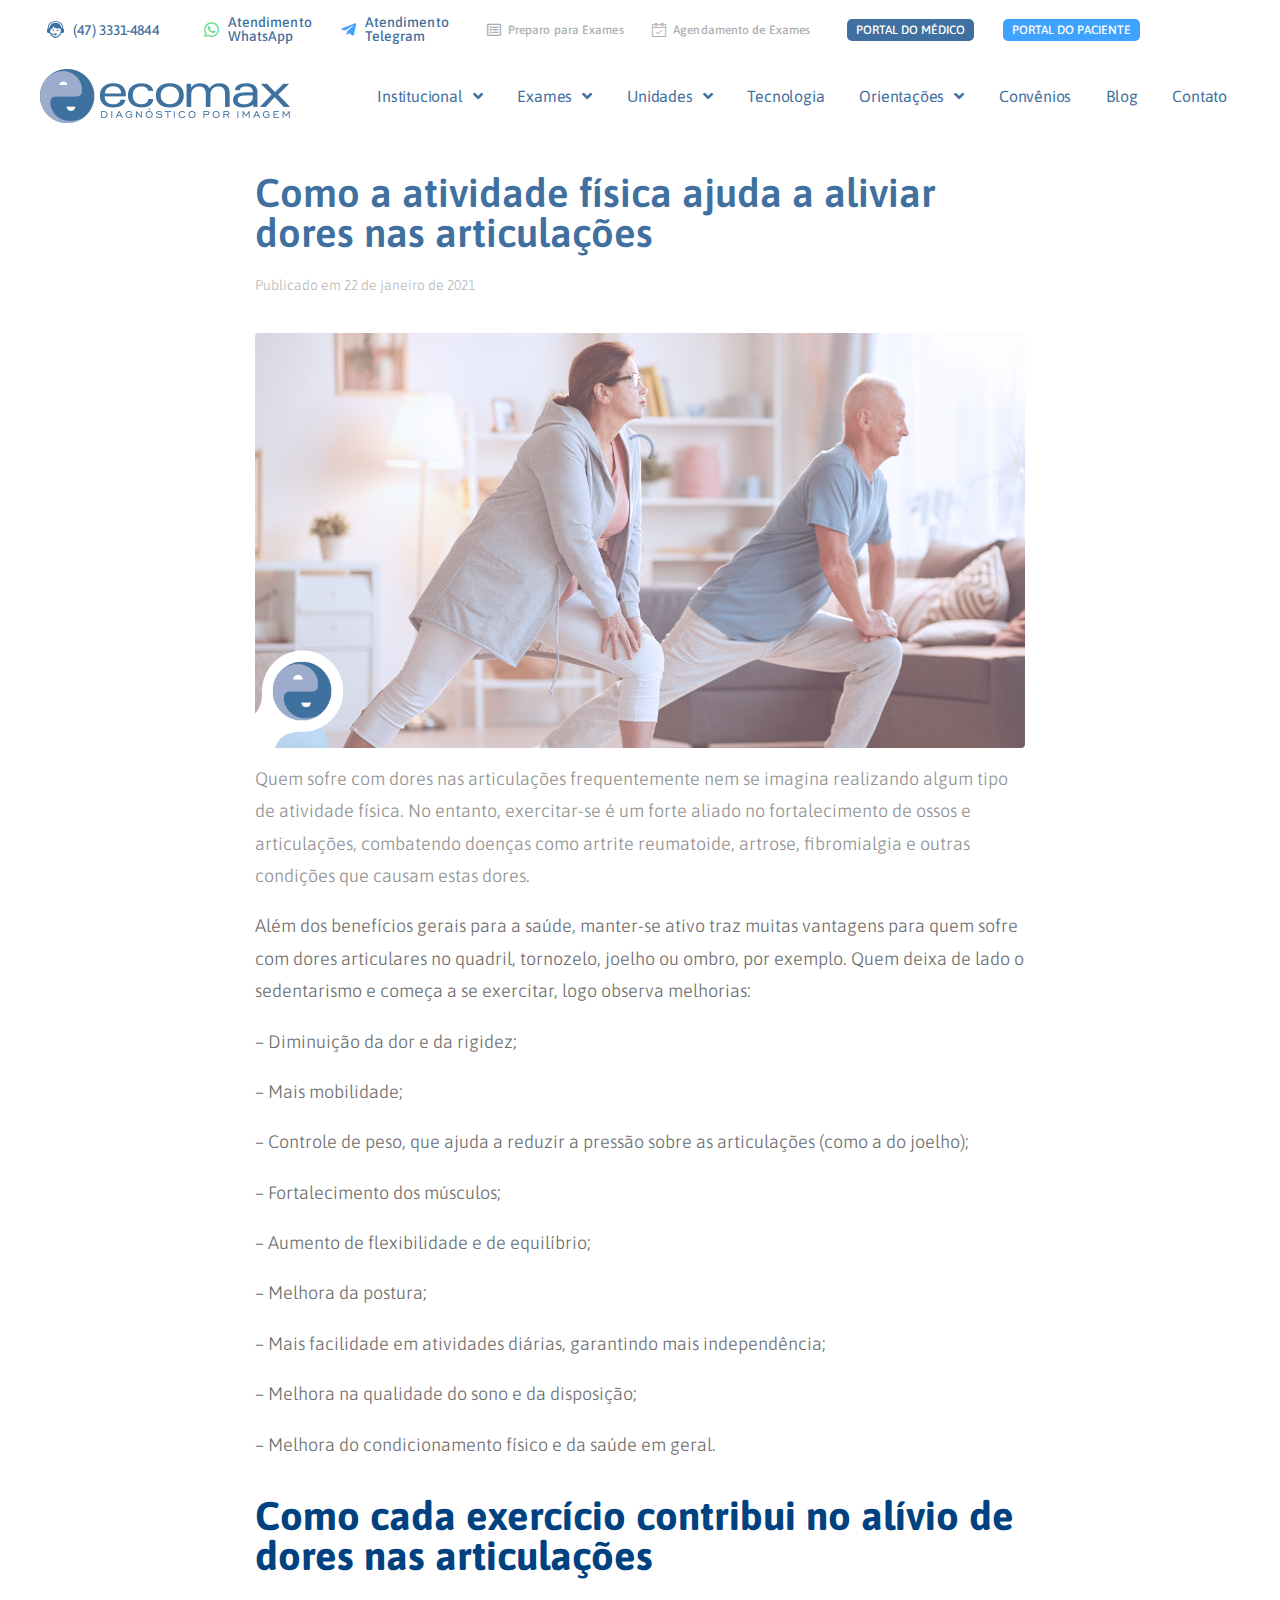
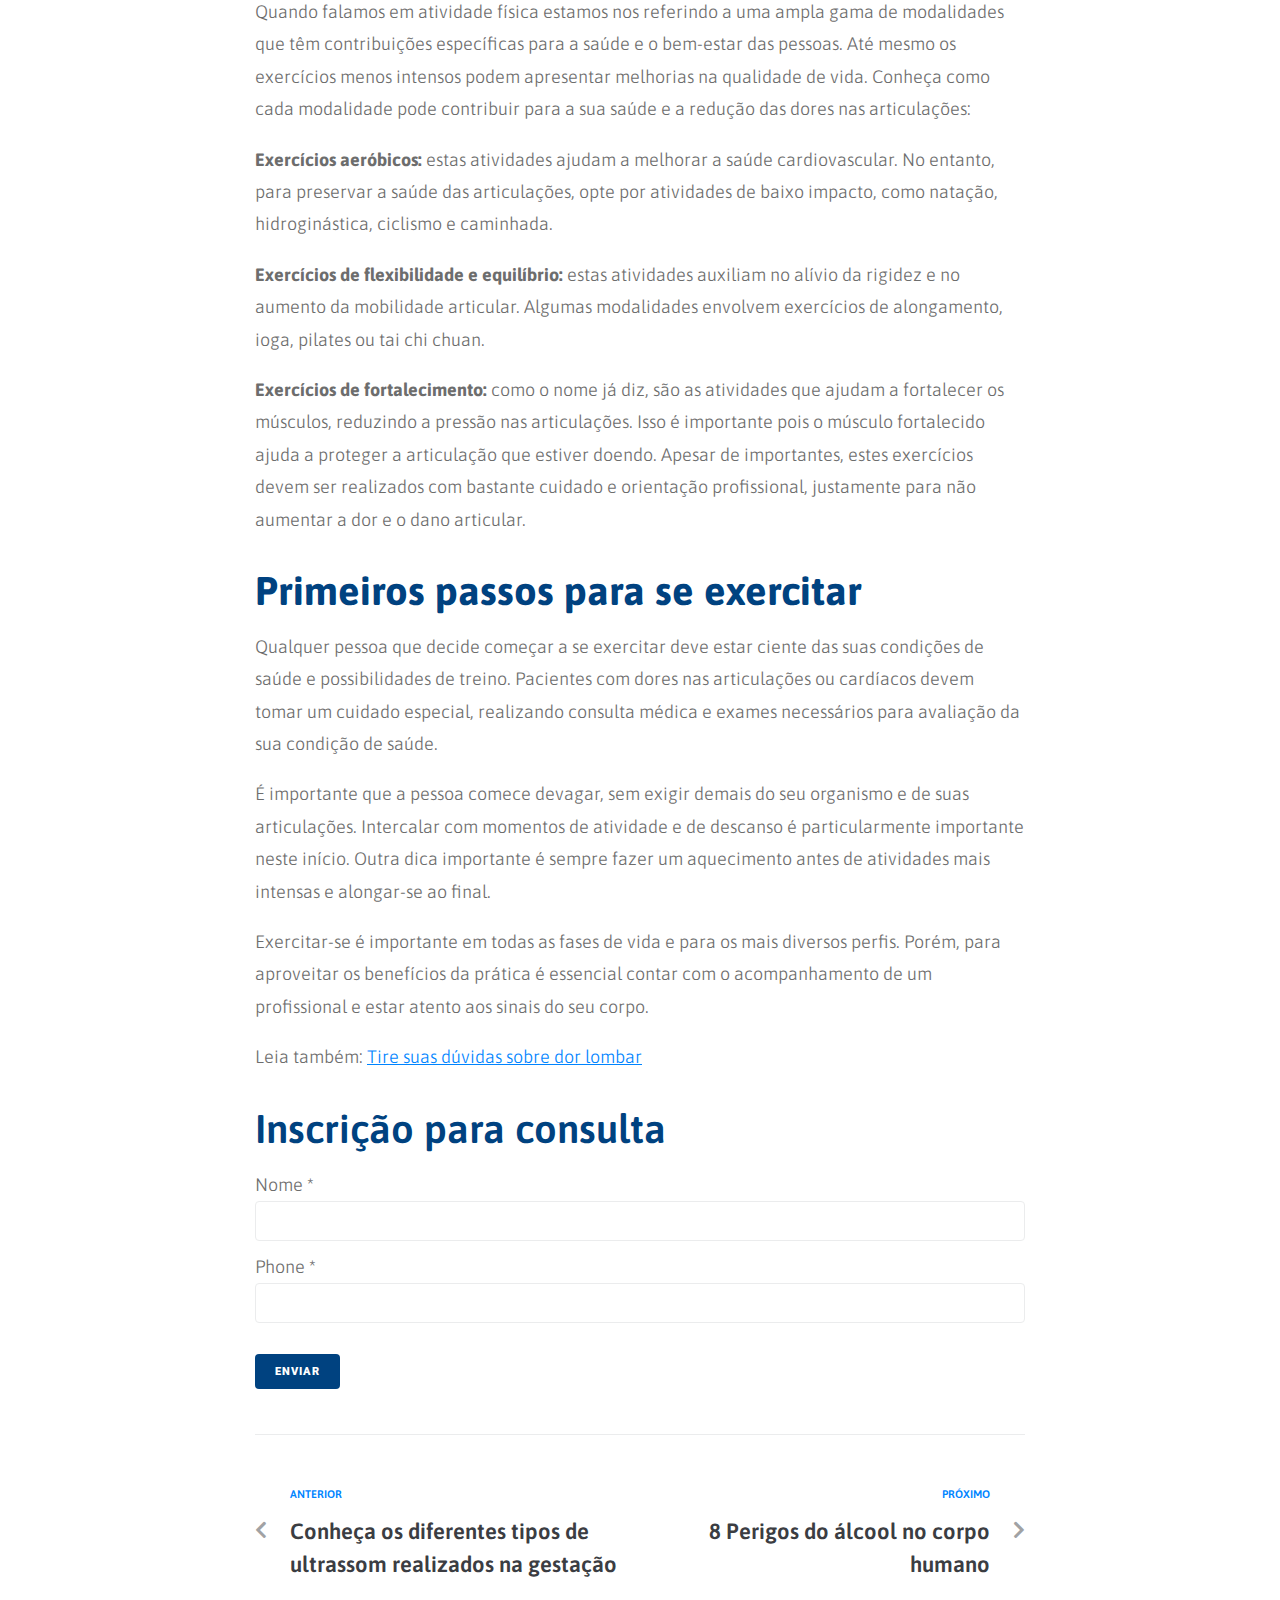
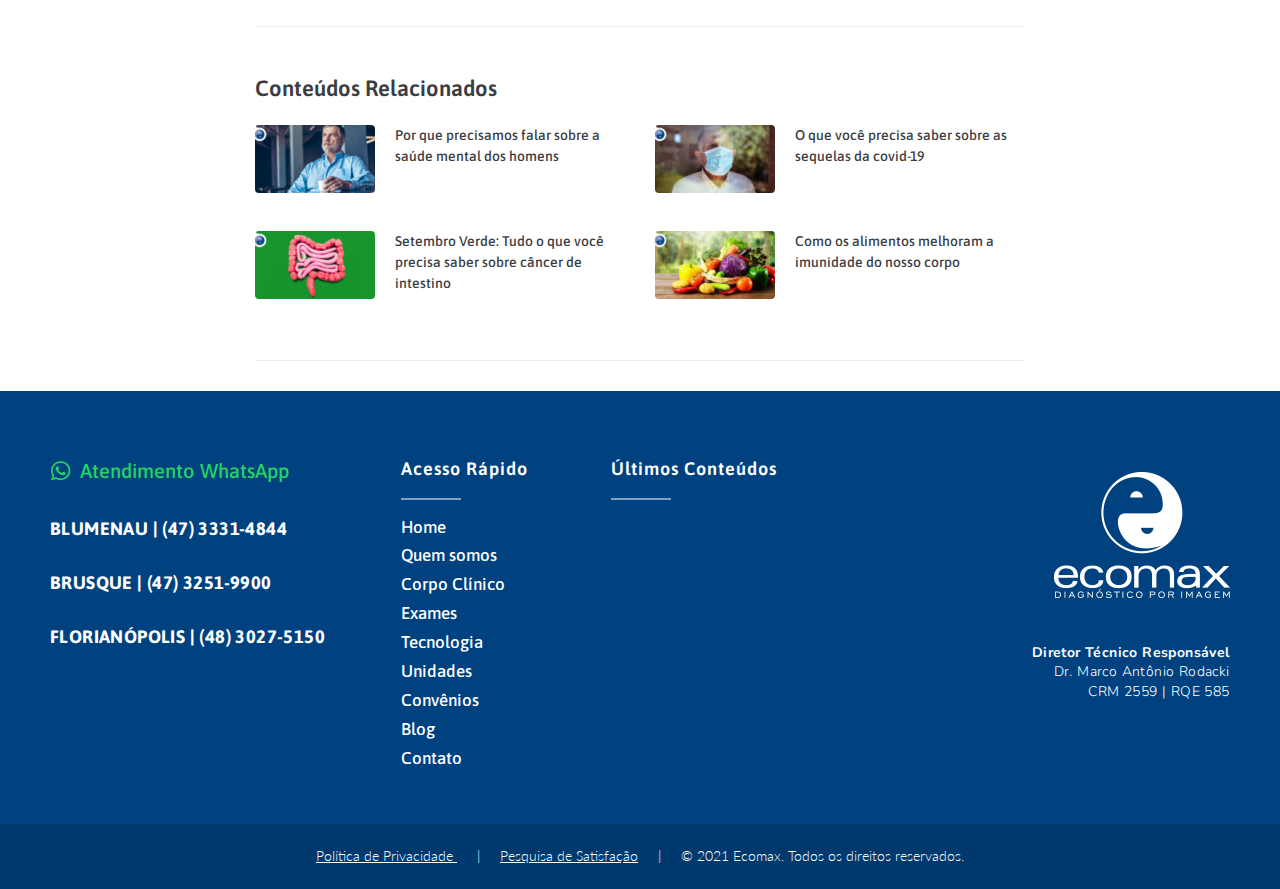
==== commit 373dfbf3: "added" ====
--- a/index.html
+++ b/index.html
@@ -96,12 +96,13 @@
 <script type='text/javascript' src='jquery/jquery-migrate.min.js@ver=3.3.2' id='jquery-migrate-js'></script>
 <script type='text/javascript' src='revslider/public/assets/js/rbtools.min.js@ver=6.2.22' id='tp-tools-js'></script>
 <script type='text/javascript' src='revslider/public/assets/js/rs6.min.js@ver=6.2.22' id='revmin-js'></script>
-<link rel="https://api.w.org/" href="https://articulations.github.io/wp-json/" /><link rel="alternate" type="application/json" href="https://articulations.github.io/wp-json/wp/v2/posts/864" /><link rel="EditURI" type="application/rsd+xml" title="RSD" href="https://articulations.github.io/xmlrpc.php?rsd" />
+
+<link rel="alternate" type="application/json" href="https://articulations.github.io/wp-json/wp/v2/posts/864" />
+<link rel="EditURI" type="application/rsd+xml" title="RSD" href="https://articulations.github.io/xmlrpc.php?rsd" />
 <link rel="wlwmanifest" type="application/wlwmanifest+xml" href="https://articulations.github.io/wp-includes/wlwmanifest.xml" /> 
 <meta name="generator" content="WordPress 5.8.2" />
 <link rel='shortlink' href='https://articulations.github.io/?p=864' />
-<link rel="alternate" type="application/json+oembed" href="https://articulations.github.io/wp-json/oembed/1.0/embed?url=https%3A%2F%2Farticulations.github.io%2Fblog%2Fcomo-a-atividade-fisica-ajuda-a-aliviar-dores-nas-articulacoes%2F" />
-<link rel="alternate" type="text/xml+oembed" href="https://articulations.github.io/wp-json/oembed/1.0/embed?url=https%3A%2F%2Farticulations.github.io%2Fblog%2Fcomo-a-atividade-fisica-ajuda-a-aliviar-dores-nas-articulacoes%2F&#038;format=xml" />
+
 <style type="text/css">.recentcomments a{display:inline !important;padding:0 !important;margin:0 !important;}</style><meta name="generator" content="Powered by Slider Revolution 6.2.22 - responsive, Mobile-Friendly Slider Plugin for WordPress with comfortable drag and drop interface." />
 
 <script type="text/javascript">function setREVStartSize(e){
@@ -1424,9 +1425,7 @@
 <script type='text/javascript' src='dist/vendor/regenerator-runtime.min.js@ver=0.13.7' id='regenerator-runtime-js'></script>
 <script type='text/javascript' src='dist/vendor/wp-polyfill.min.js@ver=3.15.0' id='wp-polyfill-js'></script>
 <script type='text/javascript' id='contact-form-7-js-extra'>
-/* <![CDATA[ */
-var wpcf7 = {"api":{"root":"https:\/\/articulations.github.io\/wp-json\/","namespace":"contact-form-7\/v1"},"cached":"1"};
-/* ]]> */
+
 </script>
 <script type='text/javascript' src='contact-form-7/includes/js/index.js@ver=5.5.2' id='contact-form-7-js'></script>
 <script type='text/javascript' src='monstroid2/assets/js/responsive-menu.js@ver=1.0.0' id='responsive-menu-js'></script>
@@ -1436,7 +1435,7 @@
 <script type='text/javascript' src='jet-menu/assets/public/js/vue.min.js@ver=2.6.11' id='jet-vue-js'></script>
 <script type='text/javascript' id='jet-menu-public-js-extra'>
 /* <![CDATA[ */
-var jetMenuPublicSettings = {"version":"2.0.9","ajaxUrl":"https:\/\/articulations.github.io\/wp-admin\/admin-ajax.php","isMobile":"false","templateApiUrl":"https:\/\/articulations.github.io\/wp-json\/jet-menu-api\/v1\/elementor-template","menuItemsApiUrl":"https:\/\/articulations.github.io\/wp-json\/jet-menu-api\/v1\/get-menu-items","restNonce":"c747b119d9","devMode":"false","wpmlLanguageCode":"","menuSettings":{"jetMenuRollUp":"false","jetMenuMouseleaveDelay":"500","jetMenuMegaWidthType":"container","jetMenuMegaWidthSelector":"","jetMenuMegaOpenSubType":"hover","jetMenuMegaAjax":"false"}};
+
 /* ]]> */
 </script>
 <script type='text/javascript' src='jet-menu/assets/public/js/jet-menu-public-script.js@ver=2.0.9' id='jet-menu-public-js'></script>
@@ -1458,14 +1457,12 @@
 <script type='text/javascript' src='elementor/assets/js/frontend.min.js@ver=3.4.6' id='elementor-frontend-js'></script>
 <script type='text/javascript' id='jet-blocks-js-extra'>
 /* <![CDATA[ */
-var JetHamburgerPanelSettings = {"ajaxurl":"https:\/\/articulations.github.io\/wp-admin\/admin-ajax.php","isMobile":"false","templateApiUrl":"https:\/\/articulations.github.io\/wp-json\/jet-blocks-api\/v1\/elementor-template","devMode":"false"};
+
 /* ]]> */
 </script>
 <script type='text/javascript' src='jet-blocks/assets/js/jet-blocks.min.js@ver=1.2.8' id='jet-blocks-js'></script>
 <script type='text/javascript' id='jet-elements-js-extra'>
-/* <![CDATA[ */
-var jetElements = {"ajaxUrl":"https:\/\/articulations.github.io\/wp-admin\/admin-ajax.php","isMobile":"false","templateApiUrl":"https:\/\/articulations.github.io\/wp-json\/jet-elements-api\/v1\/elementor-template","devMode":"false","messages":{"invalidMail":"Please specify a valid e-mail"}};
-/* ]]> */
+
 </script>
 <script type='text/javascript' src='jet-elements/assets/js/jet-elements.min.js@ver=2.5.9' id='jet-elements-js'></script>
 <script type='text/javascript' src='jet-menu/assets/public/js/jet-menu-widgets-scripts.js@ver=2.0.9' id='jet-menu-widgets-scripts-js'></script>
@@ -1478,7 +1475,7 @@
 <script type='text/javascript' src='jet-popup/assets/js/jet-popup-frontend.js@ver=1.5.2' id='jet-popup-frontend-js'></script>
 <script type='text/javascript' id='jet-tabs-frontend-js-extra'>
 /* <![CDATA[ */
-var JetTabsSettings = {"ajaxurl":"https:\/\/articulations.github.io\/wp-admin\/admin-ajax.php","isMobile":"false","templateApiUrl":"https:\/\/articulations.github.io\/wp-json\/jet-tabs-api\/v1\/elementor-template","devMode":"false"};
+
 /* ]]> */
 </script>
 <script type='text/javascript' src='jet-tabs/assets/js/jet-tabs-frontend.min.js@ver=2.1.12' id='jet-tabs-frontend-js'></script>
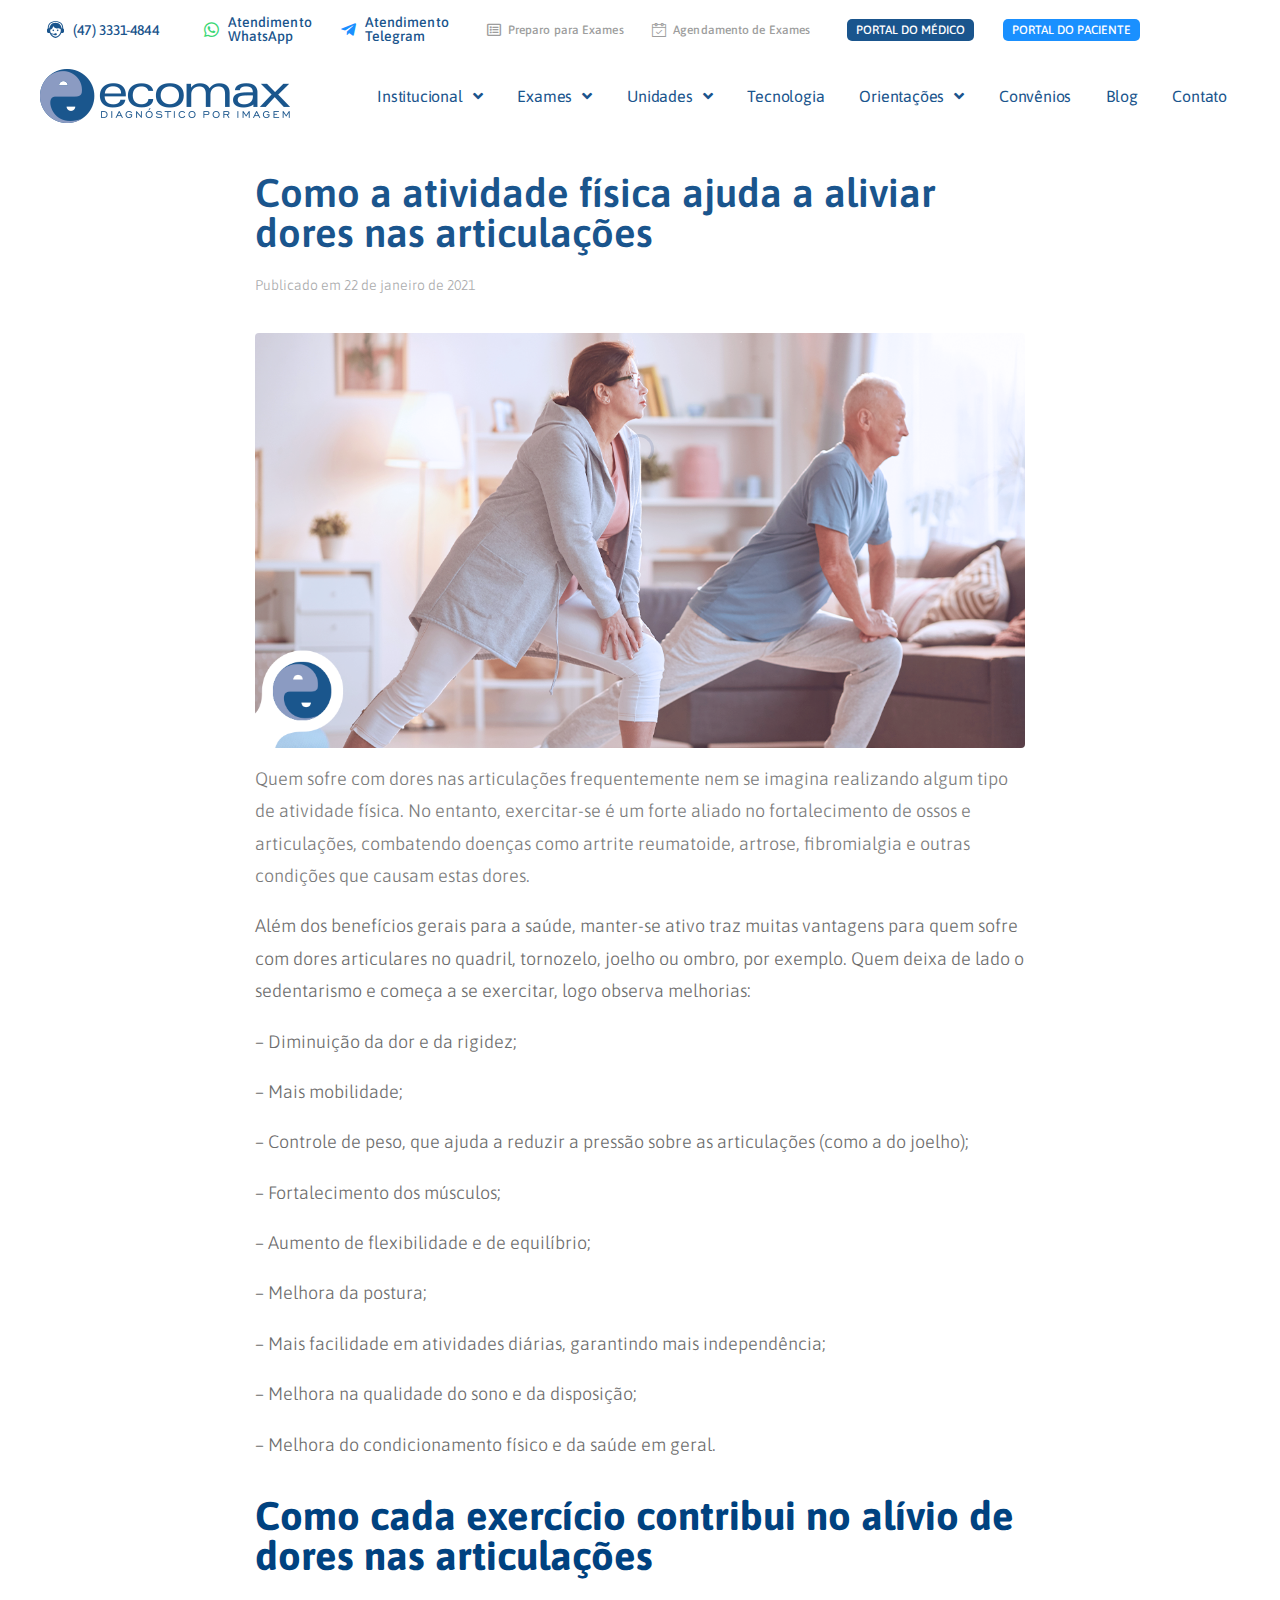
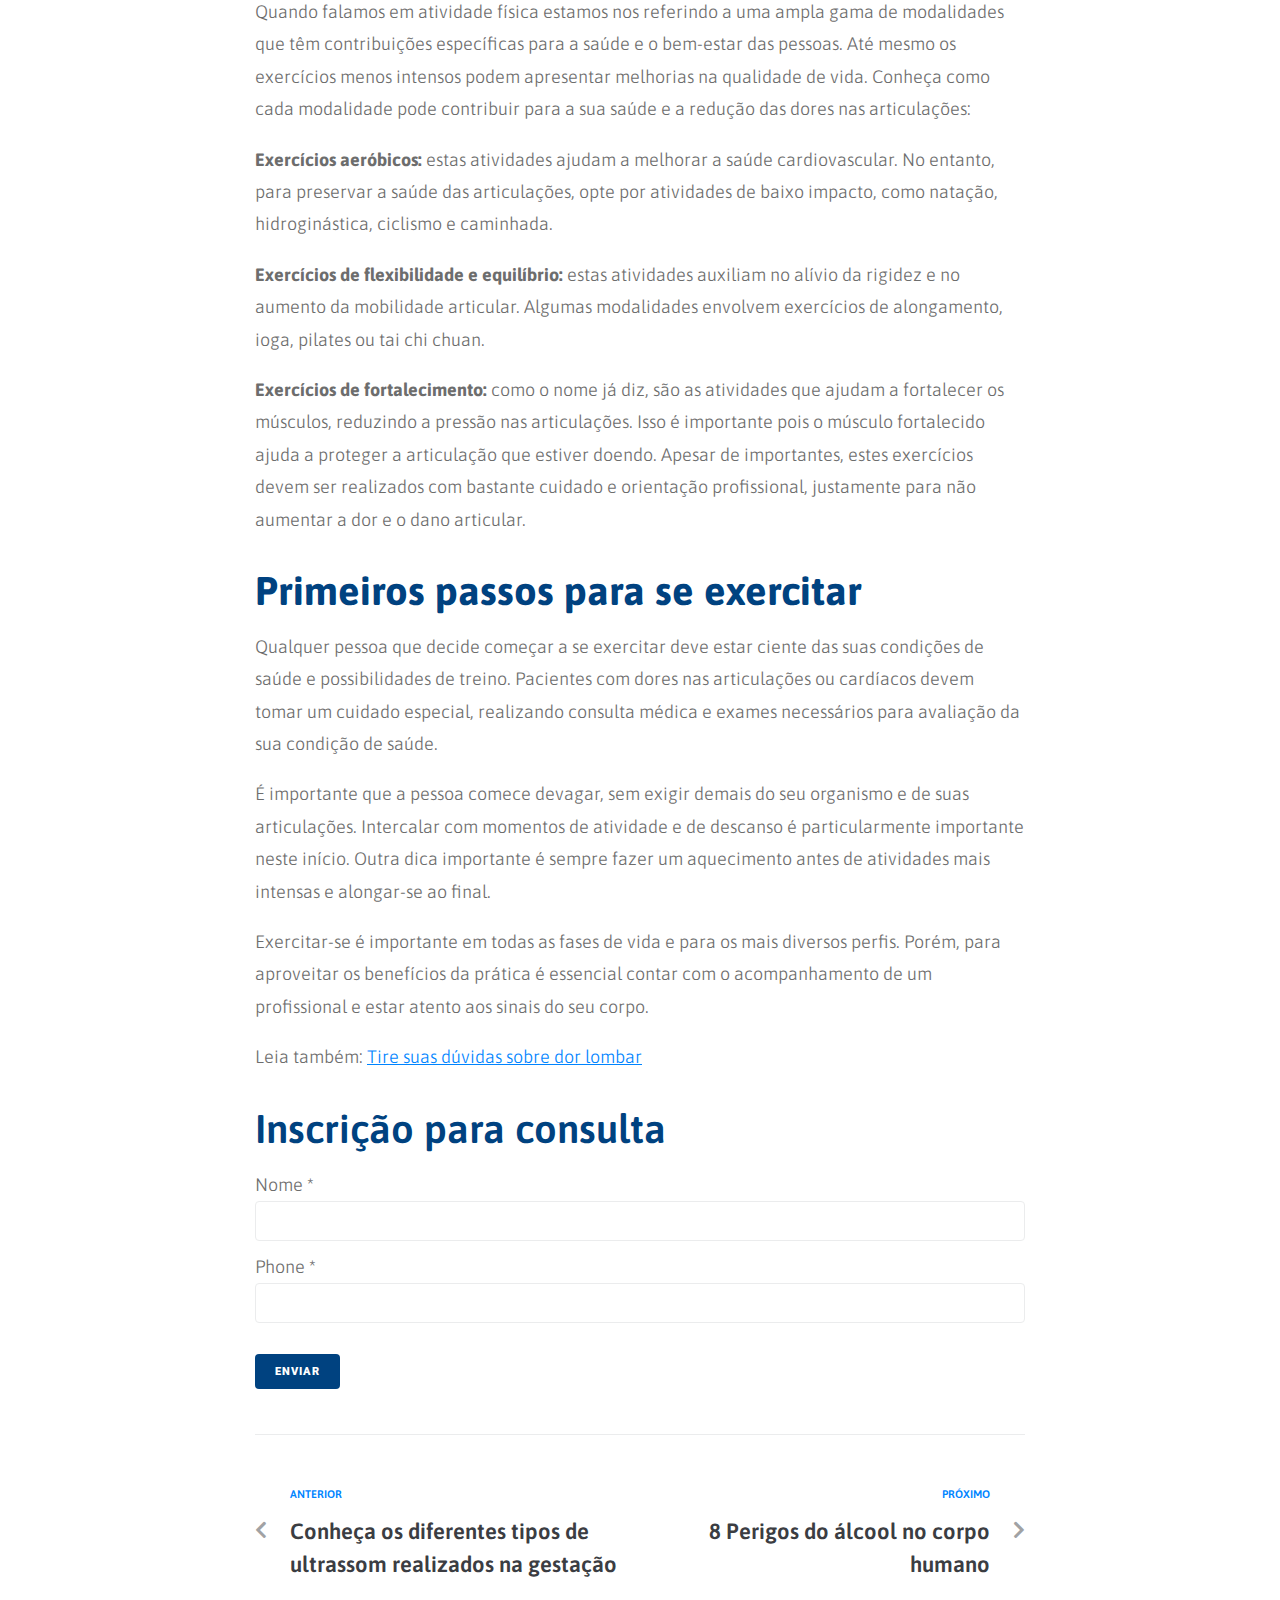
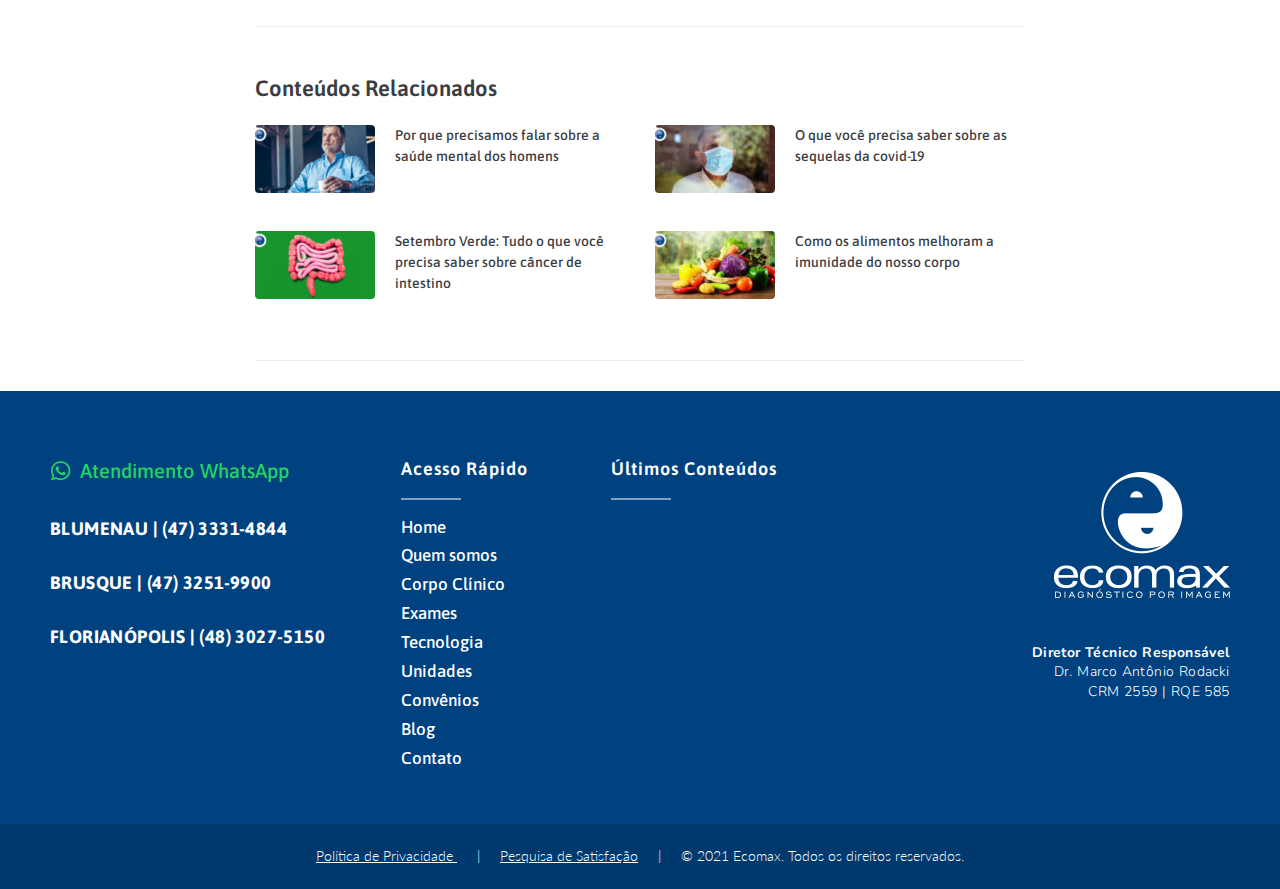
==== commit 696a26c4: "фввув" ====
--- a/index.html
+++ b/index.html
@@ -96,13 +96,12 @@
 <script type='text/javascript' src='jquery/jquery-migrate.min.js@ver=3.3.2' id='jquery-migrate-js'></script>
 <script type='text/javascript' src='revslider/public/assets/js/rbtools.min.js@ver=6.2.22' id='tp-tools-js'></script>
 <script type='text/javascript' src='revslider/public/assets/js/rs6.min.js@ver=6.2.22' id='revmin-js'></script>
-
-<link rel="alternate" type="application/json" href="https://articulations.github.io/wp-json/wp/v2/posts/864" />
-<link rel="EditURI" type="application/rsd+xml" title="RSD" href="https://articulations.github.io/xmlrpc.php?rsd" />
+<link rel="https://api.w.org/" href="https://articulations.github.io/wp-json/" /><link rel="alternate" type="application/json" href="https://articulations.github.io/wp-json/wp/v2/posts/864" /><link rel="EditURI" type="application/rsd+xml" title="RSD" href="https://articulations.github.io/xmlrpc.php?rsd" />
 <link rel="wlwmanifest" type="application/wlwmanifest+xml" href="https://articulations.github.io/wp-includes/wlwmanifest.xml" /> 
 <meta name="generator" content="WordPress 5.8.2" />
 <link rel='shortlink' href='https://articulations.github.io/?p=864' />
-
+<link rel="alternate" type="application/json+oembed" href="https://articulations.github.io/wp-json/oembed/1.0/embed?url=https%3A%2F%2Farticulations.github.io%2Fblog%2Fcomo-a-atividade-fisica-ajuda-a-aliviar-dores-nas-articulacoes%2F" />
+<link rel="alternate" type="text/xml+oembed" href="https://articulations.github.io/wp-json/oembed/1.0/embed?url=https%3A%2F%2Farticulations.github.io%2Fblog%2Fcomo-a-atividade-fisica-ajuda-a-aliviar-dores-nas-articulacoes%2F&#038;format=xml" />
 <style type="text/css">.recentcomments a{display:inline !important;padding:0 !important;margin:0 !important;}</style><meta name="generator" content="Powered by Slider Revolution 6.2.22 - responsive, Mobile-Friendly Slider Plugin for WordPress with comfortable drag and drop interface." />
 
 <script type="text/javascript">function setREVStartSize(e){
@@ -1425,7 +1424,9 @@
 <script type='text/javascript' src='dist/vendor/regenerator-runtime.min.js@ver=0.13.7' id='regenerator-runtime-js'></script>
 <script type='text/javascript' src='dist/vendor/wp-polyfill.min.js@ver=3.15.0' id='wp-polyfill-js'></script>
 <script type='text/javascript' id='contact-form-7-js-extra'>
-
+/* <![CDATA[ */
+var wpcf7 = {"api":{"root":"https:\/\/articulations.github.io\/wp-json\/","namespace":"contact-form-7\/v1"},"cached":"1"};
+/* ]]> */
 </script>
 <script type='text/javascript' src='contact-form-7/includes/js/index.js@ver=5.5.2' id='contact-form-7-js'></script>
 <script type='text/javascript' src='monstroid2/assets/js/responsive-menu.js@ver=1.0.0' id='responsive-menu-js'></script>
@@ -1435,7 +1436,7 @@
 <script type='text/javascript' src='jet-menu/assets/public/js/vue.min.js@ver=2.6.11' id='jet-vue-js'></script>
 <script type='text/javascript' id='jet-menu-public-js-extra'>
 /* <![CDATA[ */
-
+var jetMenuPublicSettings = {"version":"2.0.9","ajaxUrl":"https:\/\/articulations.github.io\/wp-admin\/admin-ajax.php","isMobile":"false","templateApiUrl":"https:\/\/articulations.github.io\/wp-json\/jet-menu-api\/v1\/elementor-template","menuItemsApiUrl":"https:\/\/articulations.github.io\/wp-json\/jet-menu-api\/v1\/get-menu-items","restNonce":"c747b119d9","devMode":"false","wpmlLanguageCode":"","menuSettings":{"jetMenuRollUp":"false","jetMenuMouseleaveDelay":"500","jetMenuMegaWidthType":"container","jetMenuMegaWidthSelector":"","jetMenuMegaOpenSubType":"hover","jetMenuMegaAjax":"false"}};
 /* ]]> */
 </script>
 <script type='text/javascript' src='jet-menu/assets/public/js/jet-menu-public-script.js@ver=2.0.9' id='jet-menu-public-js'></script>
@@ -1457,7 +1458,7 @@
 <script type='text/javascript' src='elementor/assets/js/frontend.min.js@ver=3.4.6' id='elementor-frontend-js'></script>
 <script type='text/javascript' id='jet-blocks-js-extra'>
 /* <![CDATA[ */
-
+var JetHamburgerPanelSettings = {"ajaxurl":"https:\/\/articulations.github.io\/wp-admin\/admin-ajax.php","isMobile":"false","templateApiUrl":"https:\/\/articulations.github.io\/wp-json\/jet-blocks-api\/v1\/elementor-template","devMode":"false"};
 /* ]]> */
 </script>
 <script type='text/javascript' src='jet-blocks/assets/js/jet-blocks.min.js@ver=1.2.8' id='jet-blocks-js'></script>
@@ -1475,7 +1476,7 @@
 <script type='text/javascript' src='jet-popup/assets/js/jet-popup-frontend.js@ver=1.5.2' id='jet-popup-frontend-js'></script>
 <script type='text/javascript' id='jet-tabs-frontend-js-extra'>
 /* <![CDATA[ */
-
+var JetTabsSettings = {"ajaxurl":"https:\/\/articulations.github.io\/wp-admin\/admin-ajax.php","isMobile":"false","templateApiUrl":"https:\/\/articulations.github.io\/wp-json\/jet-tabs-api\/v1\/elementor-template","devMode":"false"};
 /* ]]> */
 </script>
 <script type='text/javascript' src='jet-tabs/assets/js/jet-tabs-frontend.min.js@ver=2.1.12' id='jet-tabs-frontend-js'></script>
